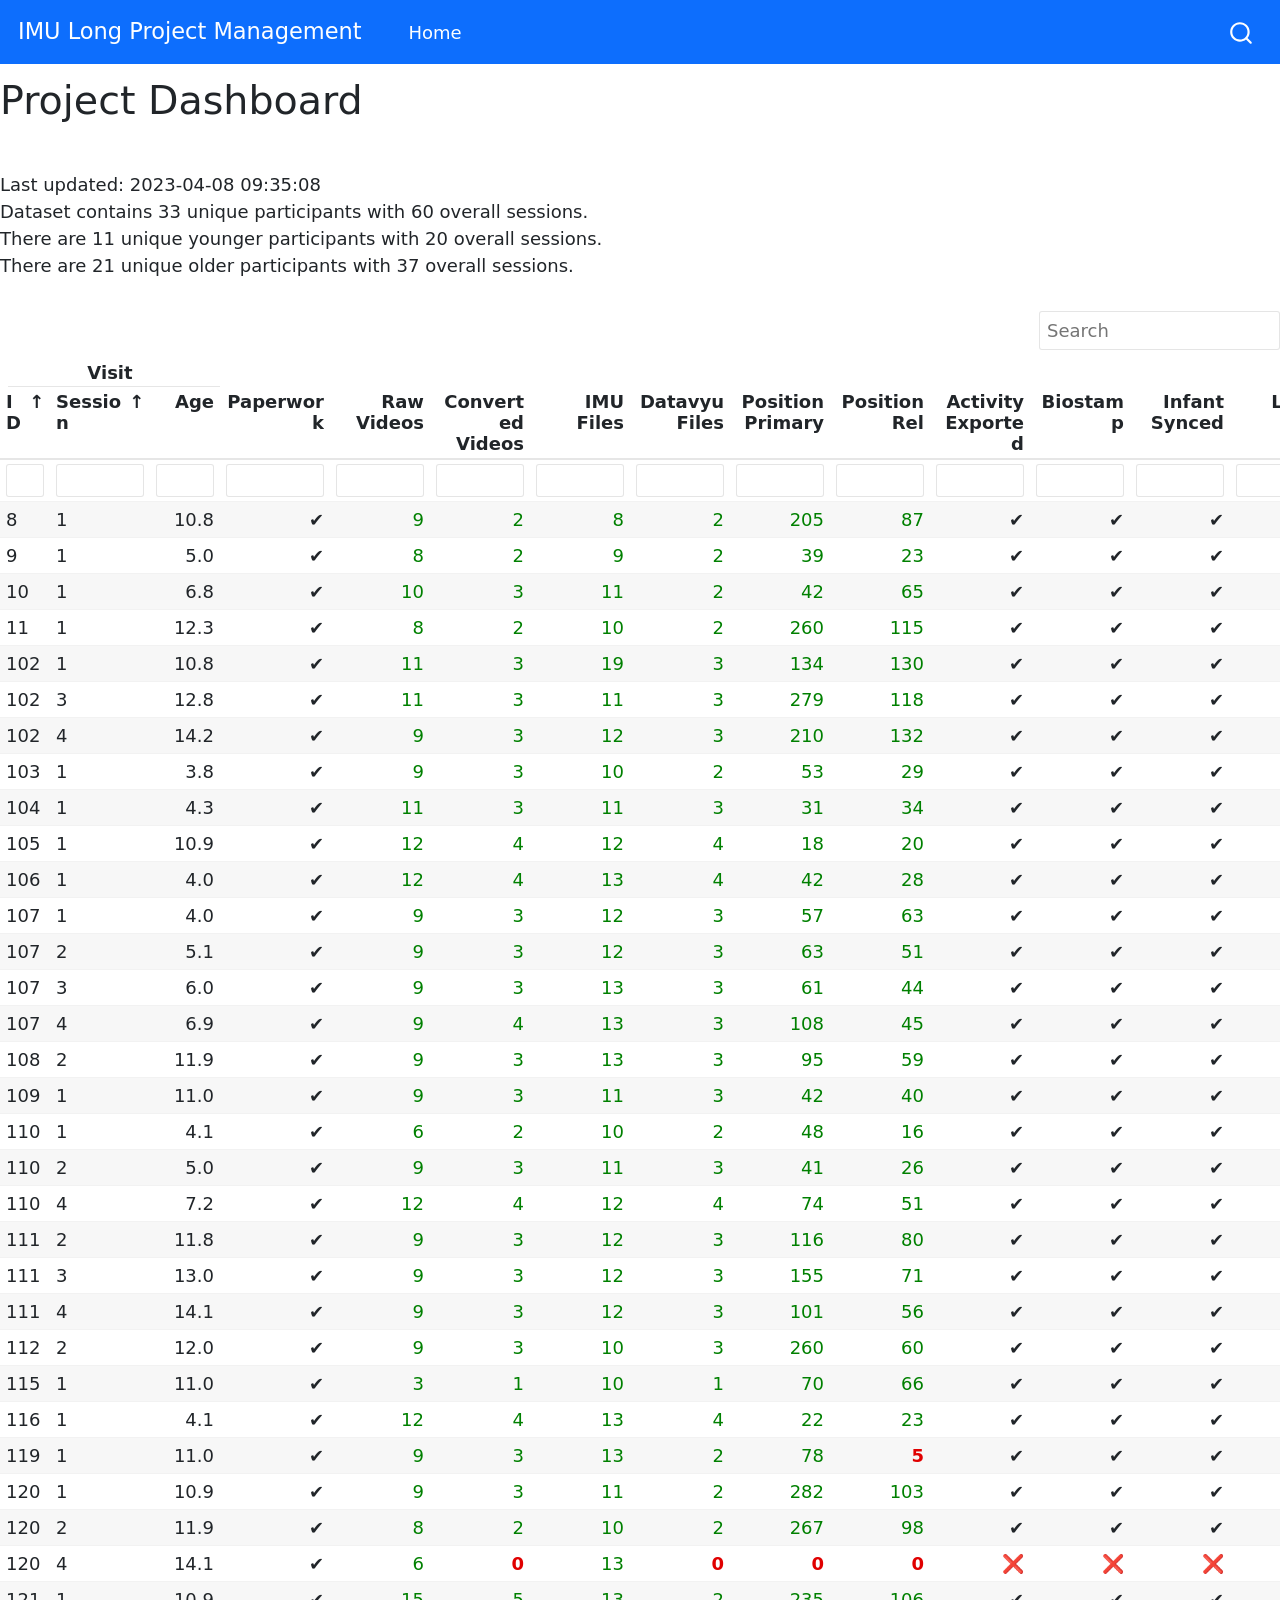
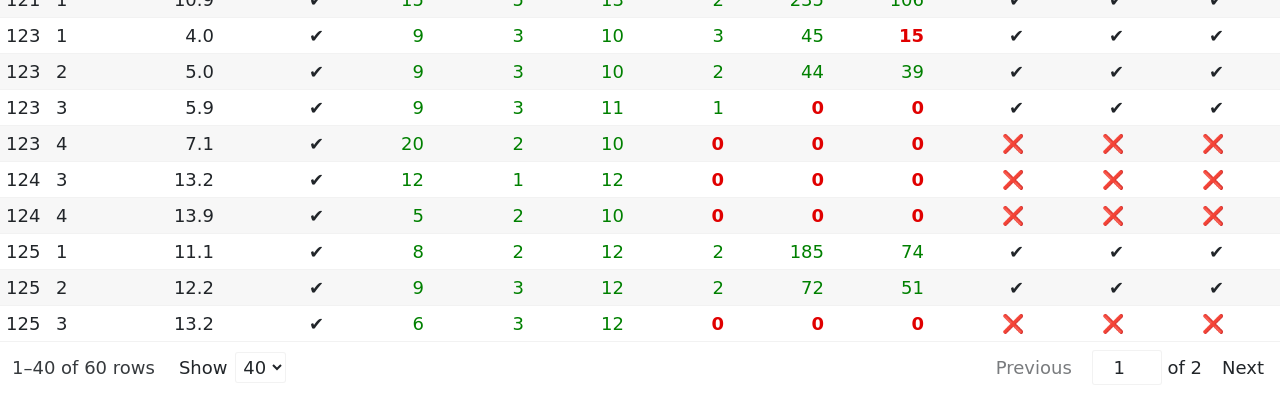
==== docs/index.html @ 42141501 "Updated Dashboard" ====
<!DOCTYPE html>
<html xmlns="http://www.w3.org/1999/xhtml" lang="en" xml:lang="en"><head>

<meta charset="utf-8">
<meta name="generator" content="quarto-1.2.335">

<meta name="viewport" content="width=device-width, initial-scale=1.0, user-scalable=yes">


<title>IMU Long Project Management - Project Dashboard</title>
<style>
code{white-space: pre-wrap;}
span.smallcaps{font-variant: small-caps;}
div.columns{display: flex; gap: min(4vw, 1.5em);}
div.column{flex: auto; overflow-x: auto;}
div.hanging-indent{margin-left: 1.5em; text-indent: -1.5em;}
ul.task-list{list-style: none;}
ul.task-list li input[type="checkbox"] {
  width: 0.8em;
  margin: 0 0.8em 0.2em -1.6em;
  vertical-align: middle;
}
</style>


<script src="site_libs/quarto-nav/quarto-nav.js"></script>
<script src="site_libs/quarto-nav/headroom.min.js"></script>
<script src="site_libs/clipboard/clipboard.min.js"></script>
<script src="site_libs/quarto-search/autocomplete.umd.js"></script>
<script src="site_libs/quarto-search/fuse.min.js"></script>
<script src="site_libs/quarto-search/quarto-search.js"></script>
<meta name="quarto:offset" content="./">
<script src="site_libs/quarto-html/quarto.js"></script>
<script src="site_libs/quarto-html/popper.min.js"></script>
<script src="site_libs/quarto-html/tippy.umd.min.js"></script>
<script src="site_libs/quarto-html/anchor.min.js"></script>
<link href="site_libs/quarto-html/tippy.css" rel="stylesheet">
<link href="site_libs/quarto-html/quarto-syntax-highlighting.css" rel="stylesheet" id="quarto-text-highlighting-styles">
<script src="site_libs/bootstrap/bootstrap.min.js"></script>
<link href="site_libs/bootstrap/bootstrap-icons.css" rel="stylesheet">
<link href="site_libs/bootstrap/bootstrap.min.css" rel="stylesheet" id="quarto-bootstrap" data-mode="light">
<script id="quarto-search-options" type="application/json">{
  "location": "navbar",
  "copy-button": false,
  "collapse-after": 3,
  "panel-placement": "end",
  "type": "overlay",
  "limit": 20,
  "language": {
    "search-no-results-text": "No results",
    "search-matching-documents-text": "matching documents",
    "search-copy-link-title": "Copy link to search",
    "search-hide-matches-text": "Hide additional matches",
    "search-more-match-text": "more match in this document",
    "search-more-matches-text": "more matches in this document",
    "search-clear-button-title": "Clear",
    "search-detached-cancel-button-title": "Cancel",
    "search-submit-button-title": "Submit"
  }
}</script>

<script src="site_libs/core-js-2.5.3/shim.min.js"></script>
<script src="site_libs/react-17.0.0/react.min.js"></script>
<script src="site_libs/react-17.0.0/react-dom.min.js"></script>
<script src="site_libs/reactwidget-1.0.0/react-tools.js"></script>
<script src="site_libs/htmlwidgets-1.6.2/htmlwidgets.js"></script>
<link href="site_libs/reactable-0.4.4/reactable.css" rel="stylesheet">
<script src="site_libs/reactable-binding-0.4.4/reactable.js"></script>


</head>

<body class="nav-fixed fullcontent">

<div id="quarto-search-results"></div>
  <header id="quarto-header" class="headroom fixed-top">
    <nav class="navbar navbar-expand-lg navbar-dark ">
      <div class="navbar-container container-fluid">
      <div class="navbar-brand-container">
    <a class="navbar-brand" href="./index.html">
    <span class="navbar-title">IMU Long Project Management</span>
    </a>
  </div>
          <button class="navbar-toggler" type="button" data-bs-toggle="collapse" data-bs-target="#navbarCollapse" aria-controls="navbarCollapse" aria-expanded="false" aria-label="Toggle navigation" onclick="if (window.quartoToggleHeadroom) { window.quartoToggleHeadroom(); }">
  <span class="navbar-toggler-icon"></span>
</button>
          <div class="collapse navbar-collapse" id="navbarCollapse">
            <ul class="navbar-nav navbar-nav-scroll me-auto">
  <li class="nav-item">
    <a class="nav-link active" href="./index.html" aria-current="page">
 <span class="menu-text">Home</span></a>
  </li>  
</ul>
              <div id="quarto-search" class="" title="Search"></div>
          </div> <!-- /navcollapse -->
      </div> <!-- /container-fluid -->
    </nav>
</header>
<!-- content -->
<div id="quarto-content" class="quarto-container page-layout-custom page-navbar">
<!-- sidebar -->
<!-- margin-sidebar -->
<!-- main -->

<header id="title-block-header" class="quarto-title-block default">
<div class="quarto-title">
<h1 class="title">Project Dashboard</h1>
</div>



<div class="quarto-title-meta">

    
  
    
  </div>
  

</header>

<div class="cell">

</div>
<p>Last updated: 2023-04-08 09:35:08<br>
Dataset contains 33 unique participants with 60 overall sessions.<br>
There are 11 unique younger participants with 20 overall sessions.<br>
There are 21 unique older participants with 37 overall sessions.</p>
<div class="cell">
<div class="cell-output-display">

<div class="reactable html-widget html-fill-item-overflow-hidden html-fill-item" id="htmlwidget-5ccd75ee68015161178c" style="width:auto;height:auto;"></div>
<script type="application/json" data-for="htmlwidget-5ccd75ee68015161178c">{"x":{"tag":{"name":"Reactable","attribs":{"data":{"ID":[8,9,10,11,102,102,102,103,104,105,106,107,107,107,107,108,109,110,110,110,111,111,111,112,115,116,119,120,120,120,121,123,123,123,123,124,124,125,125,125,125,128,128,128,128,130,130,130,130,132,132,133,134,136,136,138,139,139,140,141],"Session":[1,1,1,1,1,3,4,1,1,1,1,1,2,3,4,2,1,1,2,4,2,3,4,2,1,1,1,1,2,4,1,1,2,3,4,3,4,1,2,3,4,1,2,3,4,1,2,3,4,3,4,1,1,1,2,1,1,2,1,2],"Paperwork":[1,1,1,1,3,3,3,3,3,3,3,3,3,3,3,3,3,4,3,3,3,3,3,3,3,3,3,3,3,3,3,3,3,3,3,3,3,3,3,3,3,3,2,3,3,3,3,3,3,3,3,3,3,3,3,3,3,3,3,3],"Raw Videos":[9,8,10,8,11,11,9,9,11,12,12,9,9,9,9,9,9,6,9,12,9,9,9,9,3,12,9,9,8,6,15,9,9,9,20,12,5,8,9,6,6,4,12,4,5,9,12,11,32,4,6,5,6,5,11,1,6,14,7,26],"Converted Videos":[2,2,3,2,3,3,3,3,3,4,4,3,3,3,4,3,3,2,3,4,3,3,3,3,1,4,3,3,2,0,5,3,3,3,2,1,2,2,3,3,2,2,1,2,2,3,6,2,2,1,2,2,0,2,2,0,2,2,2,0],"IMU Files":[8,9,11,10,19,11,12,10,11,12,13,12,12,13,13,13,11,10,11,12,12,12,12,10,10,13,13,11,10,13,13,10,10,11,10,12,10,12,12,12,10,12,11,10,12,14,11,11,11,10,10,12,11,10,11,11,12,10,12,9],"Datavyu Files":[2,2,2,2,3,3,3,2,3,4,4,3,3,3,3,3,3,2,3,4,3,3,3,3,1,4,2,2,2,0,2,3,2,1,0,0,0,2,2,0,0,1,1,0,0,1,1,0,0,0,0,0,0,0,0,0,0,0,1,0],"Position Primary":[205,39,42,260,134,279,210,53,31,18,42,57,63,61,108,95,42,48,41,74,116,155,101,260,70,22,78,282,267,0,235,45,44,0,0,0,0,185,72,0,0,0,1,0,0,90,0,0,0,0,0,0,0,0,0,0,0,0,1,0],"Position Rel":[87,23,65,115,130,118,132,29,34,20,28,63,51,44,45,59,40,16,26,51,80,71,56,60,66,23,5,103,98,0,106,15,39,0,0,0,0,74,51,0,0,0,2,0,0,94,0,0,0,0,0,0,0,0,0,0,0,0,2,0],"Activity Exported":[1,1,1,1,1,1,1,1,1,1,1,1,1,1,1,1,1,1,1,1,1,1,1,1,1,1,1,1,1,0,1,1,1,1,0,0,0,1,1,0,0,1,0,0,0,1,0,0,0,0,0,0,0,0,0,0,0,0,0,0],"Biostamp":[1,1,1,1,1,1,1,1,1,1,1,1,1,1,1,1,1,1,1,1,1,1,1,1,1,1,1,1,1,0,1,1,1,1,0,0,0,1,1,0,0,1,0,0,0,1,0,0,0,0,0,0,0,0,0,0,0,0,0,0],"Infant Synced":[1,1,1,1,1,1,1,1,1,1,1,1,1,1,1,1,1,1,1,1,1,1,1,1,1,1,1,1,1,0,1,1,1,1,0,0,0,1,1,0,0,1,0,0,0,1,0,0,0,0,0,0,0,0,0,0,0,0,0,0],"LENA ITS":[1,1,1,1,1,1,1,1,1,1,1,1,1,1,1,1,1,1,1,1,1,1,1,1,1,1,1,1,1,1,1,1,1,1,1,1,1,1,1,1,1,1,1,1,0,1,1,1,0,1,0,1,1,1,1,1,1,0,0,0],"LENA Processed":[2,2,2,2,2,2,2,2,2,2,2,2,2,2,2,2,2,2,2,2,2,2,2,2,2,2,2,2,2,2,2,2,2,2,2,2,2,2,2,2,2,2,2,2,0,2,2,2,0,2,0,2,2,2,2,2,2,0,0,0],"LENA Synced":[1,1,1,1,1,1,1,1,1,1,1,1,1,1,1,1,1,1,1,1,1,1,1,1,1,1,1,1,1,0,1,1,1,1,0,0,0,1,1,0,0,1,0,0,0,1,0,0,0,0,0,0,0,0,0,0,0,0,0,0],"Pt2 Processed":[1,1,0,1,1,1,0,1,1,1,1,1,0,1,1,1,1,1,1,1,1,1,1,1,0,1,1,1,1,0,0,0,1,0,0,0,0,1,1,0,0,0,0,0,0,0,0,0,0,0,0,0,0,0,0,0,0,0,0,0],"Age":[10.8090349075975,4.96098562628337,6.80082135523614,12.2546201232033,10.8418891170431,12.8459958932238,14.2258726899384,3.84394250513347,4.27104722792608,10.9075975359343,4.0082135523614,4.04106776180698,5.09240246406571,5.97946611909651,6.93223819301848,11.8932238193018,10.9733059548255,4.10677618069815,5.02669404517454,7.16221765913758,11.8275154004107,12.9774127310062,14.0616016427105,12.0246406570842,10.9733059548255,4.07392197125257,11.0390143737166,10.9404517453799,11.9260780287474,14.0944558521561,10.9404517453799,4.0082135523614,4.96098562628337,5.91375770020534,7.06365503080082,13.2073921971253,13.8973305954825,11.1047227926078,12.1560574948665,13.1745379876797,13.864476386037,10.8418891170431,12.0574948665298,13.0102669404517,"NA",10.7433264887064,12.0246406570842,12.8459958932238,14.0616016427105,5.84804928131417,6.99794661190965,11.1375770020534,11.2361396303901,11.170431211499,12.0903490759754,3.71252566735113,11.006160164271,"NA",11.2032854209446,"NA"],"Date":["3/30/21","5/5/21","5/25/21","6/16/21","7/12/21","9/11/21","10/23/21","9/6/21","1/3/22","2/9/22","3/3/22","3/8/22","4/9/22","5/6/22","6/4/22","5/12/22","5/19/22","5/31/22","6/28/22","9/1/22","6/14/22","7/19/22","8/21/22","6/16/22","10/5/22","8/15/22","11/1/22","11/13/22","12/13/22","2/17/23","11/8/22","11/22/22","12/21/22","1/19/23","2/23/23","1/31/23","2/21/23","12/4/22","1/5/23","2/5/23","2/26/23","12/19/22","1/25/23","2/23/23",null,"12/19/22","1/27/23","2/21/23","3/30/23","2/7/23","3/14/23","2/10/23","2/12/23","2/15/23","3/15/23","3/8/23","3/12/23",null,"3/20/23",null],"Start Time":["10:25:00","10:18:00","09:29:00","09:41:00","12:39:00","09:13:00","10:40:00","10:00:00","09:25:00","10:10:00","10:34:00","10:24:00","10:38:00","10:49:00","10:47:00","10:40:00","11:34:00","10:17:00","10:26:00","13:15:00","09:29:00","09:48:00","09:14:00","10:17:00","10:31:00","10:40:00","10:20:00","10:01:00","10:52:00","10:58:00","10:45:00","08:52:00","10:25:00","09:12:00","09:25:00","09:38:00","09:39:00","10:22:00","10:22:00","09:50:00","10:13:00","12:05:00","09:17:00","09:11:00",null,"09:28:00","10:20:00","10:11:00","11:40:00","09:41:00","09:26:00","09:22:00","09:19:00","10:12:00","10:25:00","09:55:00","09:39:00",null,"09:17:00",null],"End Time":["17:15:00","20:14:00","20:20:00","20:03:00","20:00:00","20:00:00","20:00:00","20:00:00","16:37:00","18:27:00","21:10:00","20:21:00","19:37:00","19:02:00","19:18:00","19:33:00","18:40:00","20:30:00","21:15:00","21:15:00","17:46:00","18:33:00","10:28:00","22:20:00","17:40:00","20:00:00","19:00:00","19:20:00","22:28:00","22:30:00","18:51:00","18:09:00","18:14:00","18:49:00","18:45:00","21:15:00","19:30:00","19:30:00","20:30:00","20:15:00","20:00:00","19:15:00","17:45:00","19:37:00",null,"18:55:00","20:00:00","15:36:00","19:03:00","19:00:00","19:20:00","21:57:00","19:05:00","21:50:00","22:34:00","20:00:00","20:54:00",null,"19:25:00",null]},"columns":[{"id":"ID","name":"ID","type":"numeric","format":{"cell":{"digits":0},"aggregated":{"digits":0}},"maxWidth":50,"align":"left"},{"id":"Session","name":"Session","type":"numeric","format":{"cell":{"digits":0},"aggregated":{"digits":0}},"maxWidth":100,"align":"left"},{"id":"Paperwork","name":"Paperwork","type":"numeric","format":{"cell":{"digits":1,"percent":true},"aggregated":{"digits":1,"percent":true}},"cell":["✔️","✔️","✔️","✔️","✔️","✔️","✔️","✔️","✔️","✔️","✔️","✔️","✔️","✔️","✔️","✔️","✔️","✔️","✔️","✔️","✔️","✔️","✔️","✔️","✔️","✔️","✔️","✔️","✔️","✔️","✔️","✔️","✔️","✔️","✔️","✔️","✔️","✔️","✔️","✔️","✔️","✔️","✔️","✔️","✔️","✔️","✔️","✔️","✔️","✔️","✔️","✔️","✔️","✔️","✔️","✔️","✔️","✔️","✔️","✔️"],"minWidth":110},{"id":"Raw Videos","name":"Raw Videos","type":"numeric","format":{"cell":{"digits":0},"aggregated":{"digits":0}},"style":[{"color":"#008000"},{"color":"#008000"},{"color":"#008000"},{"color":"#008000"},{"color":"#008000"},{"color":"#008000"},{"color":"#008000"},{"color":"#008000"},{"color":"#008000"},{"color":"#008000"},{"color":"#008000"},{"color":"#008000"},{"color":"#008000"},{"color":"#008000"},{"color":"#008000"},{"color":"#008000"},{"color":"#008000"},{"color":"#008000"},{"color":"#008000"},{"color":"#008000"},{"color":"#008000"},{"color":"#008000"},{"color":"#008000"},{"color":"#008000"},{"color":"#008000"},{"color":"#008000"},{"color":"#008000"},{"color":"#008000"},{"color":"#008000"},{"color":"#008000"},{"color":"#008000"},{"color":"#008000"},{"color":"#008000"},{"color":"#008000"},{"color":"#008000"},{"color":"#008000"},{"color":"#008000"},{"color":"#008000"},{"color":"#008000"},{"color":"#008000"},{"color":"#008000"},{"color":"#008000"},{"color":"#008000"},{"color":"#008000"},{"color":"#008000"},{"color":"#008000"},{"color":"#008000"},{"color":"#008000"},{"color":"#008000"},{"color":"#008000"},{"color":"#008000"},{"color":"#008000"},{"color":"#008000"},{"color":"#008000"},{"color":"#008000"},{"color":"#008000"},{"color":"#008000"},{"color":"#008000"},{"color":"#008000"},{"color":"#008000"}]},{"id":"Converted Videos","name":"Converted Videos","type":"numeric","format":{"cell":{"digits":0},"aggregated":{"digits":0}},"style":[{"color":"#008000"},{"color":"#008000"},{"color":"#008000"},{"color":"#008000"},{"color":"#008000"},{"color":"#008000"},{"color":"#008000"},{"color":"#008000"},{"color":"#008000"},{"color":"#008000"},{"color":"#008000"},{"color":"#008000"},{"color":"#008000"},{"color":"#008000"},{"color":"#008000"},{"color":"#008000"},{"color":"#008000"},{"color":"#008000"},{"color":"#008000"},{"color":"#008000"},{"color":"#008000"},{"color":"#008000"},{"color":"#008000"},{"color":"#008000"},{"color":"#008000"},{"color":"#008000"},{"color":"#008000"},{"color":"#008000"},{"color":"#008000"},{"color":"#e00000","fontWeight":"bold"},{"color":"#008000"},{"color":"#008000"},{"color":"#008000"},{"color":"#008000"},{"color":"#008000"},{"color":"#008000"},{"color":"#008000"},{"color":"#008000"},{"color":"#008000"},{"color":"#008000"},{"color":"#008000"},{"color":"#008000"},{"color":"#008000"},{"color":"#008000"},{"color":"#008000"},{"color":"#008000"},{"color":"#008000"},{"color":"#008000"},{"color":"#008000"},{"color":"#008000"},{"color":"#008000"},{"color":"#008000"},{"color":"#e00000","fontWeight":"bold"},{"color":"#008000"},{"color":"#008000"},{"color":"#e00000","fontWeight":"bold"},{"color":"#008000"},{"color":"#008000"},{"color":"#008000"},{"color":"#e00000","fontWeight":"bold"}]},{"id":"IMU Files","name":"IMU Files","type":"numeric","format":{"cell":{"digits":0},"aggregated":{"digits":0}},"style":[{"color":"#008000"},{"color":"#008000"},{"color":"#008000"},{"color":"#008000"},{"color":"#008000"},{"color":"#008000"},{"color":"#008000"},{"color":"#008000"},{"color":"#008000"},{"color":"#008000"},{"color":"#008000"},{"color":"#008000"},{"color":"#008000"},{"color":"#008000"},{"color":"#008000"},{"color":"#008000"},{"color":"#008000"},{"color":"#008000"},{"color":"#008000"},{"color":"#008000"},{"color":"#008000"},{"color":"#008000"},{"color":"#008000"},{"color":"#008000"},{"color":"#008000"},{"color":"#008000"},{"color":"#008000"},{"color":"#008000"},{"color":"#008000"},{"color":"#008000"},{"color":"#008000"},{"color":"#008000"},{"color":"#008000"},{"color":"#008000"},{"color":"#008000"},{"color":"#008000"},{"color":"#008000"},{"color":"#008000"},{"color":"#008000"},{"color":"#008000"},{"color":"#008000"},{"color":"#008000"},{"color":"#008000"},{"color":"#008000"},{"color":"#008000"},{"color":"#008000"},{"color":"#008000"},{"color":"#008000"},{"color":"#008000"},{"color":"#008000"},{"color":"#008000"},{"color":"#008000"},{"color":"#008000"},{"color":"#008000"},{"color":"#008000"},{"color":"#008000"},{"color":"#008000"},{"color":"#008000"},{"color":"#008000"},{"color":"#008000"}]},{"id":"Datavyu Files","name":"Datavyu Files","type":"numeric","format":{"cell":{"digits":0},"aggregated":{"digits":0}},"style":[{"color":"#008000"},{"color":"#008000"},{"color":"#008000"},{"color":"#008000"},{"color":"#008000"},{"color":"#008000"},{"color":"#008000"},{"color":"#008000"},{"color":"#008000"},{"color":"#008000"},{"color":"#008000"},{"color":"#008000"},{"color":"#008000"},{"color":"#008000"},{"color":"#008000"},{"color":"#008000"},{"color":"#008000"},{"color":"#008000"},{"color":"#008000"},{"color":"#008000"},{"color":"#008000"},{"color":"#008000"},{"color":"#008000"},{"color":"#008000"},{"color":"#008000"},{"color":"#008000"},{"color":"#008000"},{"color":"#008000"},{"color":"#008000"},{"color":"#e00000","fontWeight":"bold"},{"color":"#008000"},{"color":"#008000"},{"color":"#008000"},{"color":"#008000"},{"color":"#e00000","fontWeight":"bold"},{"color":"#e00000","fontWeight":"bold"},{"color":"#e00000","fontWeight":"bold"},{"color":"#008000"},{"color":"#008000"},{"color":"#e00000","fontWeight":"bold"},{"color":"#e00000","fontWeight":"bold"},{"color":"#008000"},{"color":"#008000"},{"color":"#e00000","fontWeight":"bold"},{"color":"#e00000","fontWeight":"bold"},{"color":"#008000"},{"color":"#008000"},{"color":"#e00000","fontWeight":"bold"},{"color":"#e00000","fontWeight":"bold"},{"color":"#e00000","fontWeight":"bold"},{"color":"#e00000","fontWeight":"bold"},{"color":"#e00000","fontWeight":"bold"},{"color":"#e00000","fontWeight":"bold"},{"color":"#e00000","fontWeight":"bold"},{"color":"#e00000","fontWeight":"bold"},{"color":"#e00000","fontWeight":"bold"},{"color":"#e00000","fontWeight":"bold"},{"color":"#e00000","fontWeight":"bold"},{"color":"#008000"},{"color":"#e00000","fontWeight":"bold"}]},{"id":"Position Primary","name":"Position Primary","type":"numeric","format":{"cell":{"digits":0},"aggregated":{"digits":0}},"style":[{"color":"#008000"},{"color":"#008000"},{"color":"#008000"},{"color":"#008000"},{"color":"#008000"},{"color":"#008000"},{"color":"#008000"},{"color":"#008000"},{"color":"#008000"},{"color":"#008000"},{"color":"#008000"},{"color":"#008000"},{"color":"#008000"},{"color":"#008000"},{"color":"#008000"},{"color":"#008000"},{"color":"#008000"},{"color":"#008000"},{"color":"#008000"},{"color":"#008000"},{"color":"#008000"},{"color":"#008000"},{"color":"#008000"},{"color":"#008000"},{"color":"#008000"},{"color":"#008000"},{"color":"#008000"},{"color":"#008000"},{"color":"#008000"},{"color":"#e00000","fontWeight":"bold"},{"color":"#008000"},{"color":"#008000"},{"color":"#008000"},{"color":"#e00000","fontWeight":"bold"},{"color":"#e00000","fontWeight":"bold"},{"color":"#e00000","fontWeight":"bold"},{"color":"#e00000","fontWeight":"bold"},{"color":"#008000"},{"color":"#008000"},{"color":"#e00000","fontWeight":"bold"},{"color":"#e00000","fontWeight":"bold"},{"color":"#e00000","fontWeight":"bold"},{"color":"#e00000","fontWeight":"bold"},{"color":"#e00000","fontWeight":"bold"},{"color":"#e00000","fontWeight":"bold"},{"color":"#008000"},{"color":"#e00000","fontWeight":"bold"},{"color":"#e00000","fontWeight":"bold"},{"color":"#e00000","fontWeight":"bold"},{"color":"#e00000","fontWeight":"bold"},{"color":"#e00000","fontWeight":"bold"},{"color":"#e00000","fontWeight":"bold"},{"color":"#e00000","fontWeight":"bold"},{"color":"#e00000","fontWeight":"bold"},{"color":"#e00000","fontWeight":"bold"},{"color":"#e00000","fontWeight":"bold"},{"color":"#e00000","fontWeight":"bold"},{"color":"#e00000","fontWeight":"bold"},{"color":"#e00000","fontWeight":"bold"},{"color":"#e00000","fontWeight":"bold"}]},{"id":"Position Rel","name":"Position Rel","type":"numeric","format":{"cell":{"digits":0},"aggregated":{"digits":0}},"style":[{"color":"#008000"},{"color":"#008000"},{"color":"#008000"},{"color":"#008000"},{"color":"#008000"},{"color":"#008000"},{"color":"#008000"},{"color":"#008000"},{"color":"#008000"},{"color":"#008000"},{"color":"#008000"},{"color":"#008000"},{"color":"#008000"},{"color":"#008000"},{"color":"#008000"},{"color":"#008000"},{"color":"#008000"},{"color":"#008000"},{"color":"#008000"},{"color":"#008000"},{"color":"#008000"},{"color":"#008000"},{"color":"#008000"},{"color":"#008000"},{"color":"#008000"},{"color":"#008000"},{"color":"#e00000","fontWeight":"bold"},{"color":"#008000"},{"color":"#008000"},{"color":"#e00000","fontWeight":"bold"},{"color":"#008000"},{"color":"#e00000","fontWeight":"bold"},{"color":"#008000"},{"color":"#e00000","fontWeight":"bold"},{"color":"#e00000","fontWeight":"bold"},{"color":"#e00000","fontWeight":"bold"},{"color":"#e00000","fontWeight":"bold"},{"color":"#008000"},{"color":"#008000"},{"color":"#e00000","fontWeight":"bold"},{"color":"#e00000","fontWeight":"bold"},{"color":"#e00000","fontWeight":"bold"},{"color":"#e00000","fontWeight":"bold"},{"color":"#e00000","fontWeight":"bold"},{"color":"#e00000","fontWeight":"bold"},{"color":"#008000"},{"color":"#e00000","fontWeight":"bold"},{"color":"#e00000","fontWeight":"bold"},{"color":"#e00000","fontWeight":"bold"},{"color":"#e00000","fontWeight":"bold"},{"color":"#e00000","fontWeight":"bold"},{"color":"#e00000","fontWeight":"bold"},{"color":"#e00000","fontWeight":"bold"},{"color":"#e00000","fontWeight":"bold"},{"color":"#e00000","fontWeight":"bold"},{"color":"#e00000","fontWeight":"bold"},{"color":"#e00000","fontWeight":"bold"},{"color":"#e00000","fontWeight":"bold"},{"color":"#e00000","fontWeight":"bold"},{"color":"#e00000","fontWeight":"bold"}]},{"id":"Activity Exported","name":"Activity Exported","type":"numeric","format":{"cell":{"digits":1,"percent":true},"aggregated":{"digits":1,"percent":true}},"cell":["✔️","✔️","✔️","✔️","✔️","✔️","✔️","✔️","✔️","✔️","✔️","✔️","✔️","✔️","✔️","✔️","✔️","✔️","✔️","✔️","✔️","✔️","✔️","✔️","✔️","✔️","✔️","✔️","✔️","❌","✔️","✔️","✔️","✔️","❌","❌","❌","✔️","✔️","❌","❌","✔️","❌","❌","❌","✔️","❌","❌","❌","❌","❌","❌","❌","❌","❌","❌","❌","❌","❌","❌"]},{"id":"Biostamp","name":"Biostamp","type":"numeric","format":{"cell":{"digits":1,"percent":true},"aggregated":{"digits":1,"percent":true}},"cell":["✔️","✔️","✔️","✔️","✔️","✔️","✔️","✔️","✔️","✔️","✔️","✔️","✔️","✔️","✔️","✔️","✔️","✔️","✔️","✔️","✔️","✔️","✔️","✔️","✔️","✔️","✔️","✔️","✔️","❌","✔️","✔️","✔️","✔️","❌","❌","❌","✔️","✔️","❌","❌","✔️","❌","❌","❌","✔️","❌","❌","❌","❌","❌","❌","❌","❌","❌","❌","❌","❌","❌","❌"]},{"id":"Infant Synced","name":"Infant Synced","type":"numeric","format":{"cell":{"digits":1,"percent":true},"aggregated":{"digits":1,"percent":true}},"cell":["✔️","✔️","✔️","✔️","✔️","✔️","✔️","✔️","✔️","✔️","✔️","✔️","✔️","✔️","✔️","✔️","✔️","✔️","✔️","✔️","✔️","✔️","✔️","✔️","✔️","✔️","✔️","✔️","✔️","❌","✔️","✔️","✔️","✔️","❌","❌","❌","✔️","✔️","❌","❌","✔️","❌","❌","❌","✔️","❌","❌","❌","❌","❌","❌","❌","❌","❌","❌","❌","❌","❌","❌"]},{"id":"LENA ITS","name":"LENA ITS","type":"numeric","format":{"cell":{"digits":1,"percent":true},"aggregated":{"digits":1,"percent":true}},"cell":["✔️","✔️","✔️","✔️","✔️","✔️","✔️","✔️","✔️","✔️","✔️","✔️","✔️","✔️","✔️","✔️","✔️","✔️","✔️","✔️","✔️","✔️","✔️","✔️","✔️","✔️","✔️","✔️","✔️","✔️","✔️","✔️","✔️","✔️","✔️","✔️","✔️","✔️","✔️","✔️","✔️","✔️","✔️","✔️","❌","✔️","✔️","✔️","❌","✔️","❌","✔️","✔️","✔️","✔️","✔️","✔️","❌","❌","❌"]},{"id":"LENA Processed","name":"LENA Processed","type":"numeric","format":{"cell":{"digits":1,"percent":true},"aggregated":{"digits":1,"percent":true}},"cell":["✔️","✔️","✔️","✔️","✔️","✔️","✔️","✔️","✔️","✔️","✔️","✔️","✔️","✔️","✔️","✔️","✔️","✔️","✔️","✔️","✔️","✔️","✔️","✔️","✔️","✔️","✔️","✔️","✔️","✔️","✔️","✔️","✔️","✔️","✔️","✔️","✔️","✔️","✔️","✔️","✔️","✔️","✔️","✔️","❌","✔️","✔️","✔️","❌","✔️","❌","✔️","✔️","✔️","✔️","✔️","✔️","❌","❌","❌"],"minWidth":130},{"id":"LENA Synced","name":"LENA Synced","type":"numeric","format":{"cell":{"digits":1,"percent":true},"aggregated":{"digits":1,"percent":true}},"cell":["✔️","✔️","✔️","✔️","✔️","✔️","✔️","✔️","✔️","✔️","✔️","✔️","✔️","✔️","✔️","✔️","✔️","✔️","✔️","✔️","✔️","✔️","✔️","✔️","✔️","✔️","✔️","✔️","✔️","❌","✔️","✔️","✔️","✔️","❌","❌","❌","✔️","✔️","❌","❌","✔️","❌","❌","❌","✔️","❌","❌","❌","❌","❌","❌","❌","❌","❌","❌","❌","❌","❌","❌"]},{"id":"Pt2 Processed","name":"Pt2 Processed","type":"numeric","format":{"cell":{"digits":1,"percent":true},"aggregated":{"digits":1,"percent":true}},"cell":["✔️","✔️","❌","✔️","✔️","✔️","❌","✔️","✔️","✔️","✔️","✔️","❌","✔️","✔️","✔️","✔️","✔️","✔️","✔️","✔️","✔️","✔️","✔️","❌","✔️","✔️","✔️","✔️","❌","❌","❌","✔️","❌","❌","❌","❌","✔️","✔️","❌","❌","❌","❌","❌","❌","❌","❌","❌","❌","❌","❌","❌","❌","❌","❌","❌","❌","❌","❌","❌"]},{"id":"Age","name":"Age","type":"numeric","format":{"cell":{"digits":1},"aggregated":{"digits":1}},"minWidth":70},{"id":"Date","name":"Date","type":"character","format":{"cell":{"date":true},"aggregated":{"date":true}},"minWidth":130},{"id":"Start Time","name":"Start Time","type":["hms","difftime"],"format":{"cell":{"digits":1,"percent":true},"aggregated":{"digits":1,"percent":true}},"minWidth":130},{"id":"End Time","name":"End Time","type":["hms","difftime"],"format":{"cell":{"digits":1,"percent":true},"aggregated":{"digits":1,"percent":true}},"minWidth":130}],"columnGroups":[{"name":"Visit","sticky":"left","columns":["ID","Session","Age"]}],"filterable":true,"searchable":true,"defaultSorted":[{"id":"ID","desc":false},{"id":"Session","desc":false}],"defaultPageSize":40,"showPageSizeOptions":true,"pageSizeOptions":[20,40,60,80],"paginationType":"jump","striped":true,"compact":true,"dataKey":"e0843b31e3faf5d37afbef064153d9f0"},"children":[]},"class":"reactR_markup"},"evals":[],"jsHooks":[]}</script>
</div>
</div>




<script id="quarto-html-after-body" type="application/javascript">
window.document.addEventListener("DOMContentLoaded", function (event) {
  const toggleBodyColorMode = (bsSheetEl) => {
    const mode = bsSheetEl.getAttribute("data-mode");
    const bodyEl = window.document.querySelector("body");
    if (mode === "dark") {
      bodyEl.classList.add("quarto-dark");
      bodyEl.classList.remove("quarto-light");
    } else {
      bodyEl.classList.add("quarto-light");
      bodyEl.classList.remove("quarto-dark");
    }
  }
  const toggleBodyColorPrimary = () => {
    const bsSheetEl = window.document.querySelector("link#quarto-bootstrap");
    if (bsSheetEl) {
      toggleBodyColorMode(bsSheetEl);
    }
  }
  toggleBodyColorPrimary();  
  const icon = "";
  const anchorJS = new window.AnchorJS();
  anchorJS.options = {
    placement: 'right',
    icon: icon
  };
  anchorJS.add('.anchored');
  const clipboard = new window.ClipboardJS('.code-copy-button', {
    target: function(trigger) {
      return trigger.previousElementSibling;
    }
  });
  clipboard.on('success', function(e) {
    // button target
    const button = e.trigger;
    // don't keep focus
    button.blur();
    // flash "checked"
    button.classList.add('code-copy-button-checked');
    var currentTitle = button.getAttribute("title");
    button.setAttribute("title", "Copied!");
    let tooltip;
    if (window.bootstrap) {
      button.setAttribute("data-bs-toggle", "tooltip");
      button.setAttribute("data-bs-placement", "left");
      button.setAttribute("data-bs-title", "Copied!");
      tooltip = new bootstrap.Tooltip(button, 
        { trigger: "manual", 
          customClass: "code-copy-button-tooltip",
          offset: [0, -8]});
      tooltip.show();    
    }
    setTimeout(function() {
      if (tooltip) {
        tooltip.hide();
        button.removeAttribute("data-bs-title");
        button.removeAttribute("data-bs-toggle");
        button.removeAttribute("data-bs-placement");
      }
      button.setAttribute("title", currentTitle);
      button.classList.remove('code-copy-button-checked');
    }, 1000);
    // clear code selection
    e.clearSelection();
  });
  function tippyHover(el, contentFn) {
    const config = {
      allowHTML: true,
      content: contentFn,
      maxWidth: 500,
      delay: 100,
      arrow: false,
      appendTo: function(el) {
          return el.parentElement;
      },
      interactive: true,
      interactiveBorder: 10,
      theme: 'quarto',
      placement: 'bottom-start'
    };
    window.tippy(el, config); 
  }
  const noterefs = window.document.querySelectorAll('a[role="doc-noteref"]');
  for (var i=0; i<noterefs.length; i++) {
    const ref = noterefs[i];
    tippyHover(ref, function() {
      // use id or data attribute instead here
      let href = ref.getAttribute('data-footnote-href') || ref.getAttribute('href');
      try { href = new URL(href).hash; } catch {}
      const id = href.replace(/^#\/?/, "");
      const note = window.document.getElementById(id);
      return note.innerHTML;
    });
  }
  const findCites = (el) => {
    const parentEl = el.parentElement;
    if (parentEl) {
      const cites = parentEl.dataset.cites;
      if (cites) {
        return {
          el,
          cites: cites.split(' ')
        };
      } else {
        return findCites(el.parentElement)
      }
    } else {
      return undefined;
    }
  };
  var bibliorefs = window.document.querySelectorAll('a[role="doc-biblioref"]');
  for (var i=0; i<bibliorefs.length; i++) {
    const ref = bibliorefs[i];
    const citeInfo = findCites(ref);
    if (citeInfo) {
      tippyHover(citeInfo.el, function() {
        var popup = window.document.createElement('div');
        citeInfo.cites.forEach(function(cite) {
          var citeDiv = window.document.createElement('div');
          citeDiv.classList.add('hanging-indent');
          citeDiv.classList.add('csl-entry');
          var biblioDiv = window.document.getElementById('ref-' + cite);
          if (biblioDiv) {
            citeDiv.innerHTML = biblioDiv.innerHTML;
          }
          popup.appendChild(citeDiv);
        });
        return popup.innerHTML;
      });
    }
  }
});
</script>
</div> <!-- /content -->



</body></html>
---- docs/site_libs/quarto-html/tippy.css ----
.tippy-box[data-animation=fade][data-state=hidden]{opacity:0}[data-tippy-root]{max-width:calc(100vw - 10px)}.tippy-box{position:relative;background-color:#333;color:#fff;border-radius:4px;font-size:14px;line-height:1.4;white-space:normal;outline:0;transition-property:transform,visibility,opacity}.tippy-box[data-placement^=top]>.tippy-arrow{bottom:0}.tippy-box[data-placement^=top]>.tippy-arrow:before{bottom:-7px;left:0;border-width:8px 8px 0;border-top-color:initial;transform-origin:center top}.tippy-box[data-placement^=bottom]>.tippy-arrow{top:0}.tippy-box[data-placement^=bottom]>.tippy-arrow:before{top:-7px;left:0;border-width:0 8px 8px;border-bottom-color:initial;transform-origin:center bottom}.tippy-box[data-placement^=left]>.tippy-arrow{right:0}.tippy-box[data-placement^=left]>.tippy-arrow:before{border-width:8px 0 8px 8px;border-left-color:initial;right:-7px;transform-origin:center left}.tippy-box[data-placement^=right]>.tippy-arrow{left:0}.tippy-box[data-placement^=right]>.tippy-arrow:before{left:-7px;border-width:8px 8px 8px 0;border-right-color:initial;transform-origin:center right}.tippy-box[data-inertia][data-state=visible]{transition-timing-function:cubic-bezier(.54,1.5,.38,1.11)}.tippy-arrow{width:16px;height:16px;color:#333}.tippy-arrow:before{content:"";position:absolute;border-color:transparent;border-style:solid}.tippy-content{position:relative;padding:5px 9px;z-index:1}
---- docs/site_libs/quarto-html/quarto-syntax-highlighting.css ----
/* quarto syntax highlight colors */
:root {
  --quarto-hl-ot-color: #003B4F;
  --quarto-hl-at-color: #657422;
  --quarto-hl-ss-color: #20794D;
  --quarto-hl-an-color: #5E5E5E;
  --quarto-hl-fu-color: #4758AB;
  --quarto-hl-st-color: #20794D;
  --quarto-hl-cf-color: #003B4F;
  --quarto-hl-op-color: #5E5E5E;
  --quarto-hl-er-color: #AD0000;
  --quarto-hl-bn-color: #AD0000;
  --quarto-hl-al-color: #AD0000;
  --quarto-hl-va-color: #111111;
  --quarto-hl-bu-color: inherit;
  --quarto-hl-ex-color: inherit;
  --quarto-hl-pp-color: #AD0000;
  --quarto-hl-in-color: #5E5E5E;
  --quarto-hl-vs-color: #20794D;
  --quarto-hl-wa-color: #5E5E5E;
  --quarto-hl-do-color: #5E5E5E;
  --quarto-hl-im-color: #00769E;
  --quarto-hl-ch-color: #20794D;
  --quarto-hl-dt-color: #AD0000;
  --quarto-hl-fl-color: #AD0000;
  --quarto-hl-co-color: #5E5E5E;
  --quarto-hl-cv-color: #5E5E5E;
  --quarto-hl-cn-color: #8f5902;
  --quarto-hl-sc-color: #5E5E5E;
  --quarto-hl-dv-color: #AD0000;
  --quarto-hl-kw-color: #003B4F;
}

/* other quarto variables */
:root {
  --quarto-font-monospace: SFMono-Regular, Menlo, Monaco, Consolas, "Liberation Mono", "Courier New", monospace;
}

pre > code.sourceCode > span {
  color: #003B4F;
}

code span {
  color: #003B4F;
}

code.sourceCode > span {
  color: #003B4F;
}

div.sourceCode,
div.sourceCode pre.sourceCode {
  color: #003B4F;
}

code span.ot {
  color: #003B4F;
}

code span.at {
  color: #657422;
}

code span.ss {
  color: #20794D;
}

code span.an {
  color: #5E5E5E;
}

code span.fu {
  color: #4758AB;
}

code span.st {
  color: #20794D;
}

code span.cf {
  color: #003B4F;
}

code span.op {
  color: #5E5E5E;
}

code span.er {
  color: #AD0000;
}

code span.bn {
  color: #AD0000;
}

code span.al {
  color: #AD0000;
}

code span.va {
  color: #111111;
}

code span.pp {
  color: #AD0000;
}

code span.in {
  color: #5E5E5E;
}

code span.vs {
  color: #20794D;
}

code span.wa {
  color: #5E5E5E;
  font-style: italic;
}

code span.do {
  color: #5E5E5E;
  font-style: italic;
}

code span.im {
  color: #00769E;
}

code span.ch {
  color: #20794D;
}

code span.dt {
  color: #AD0000;
}

code span.fl {
  color: #AD0000;
}

code span.co {
  color: #5E5E5E;
}

code span.cv {
  color: #5E5E5E;
  font-style: italic;
}

code span.cn {
  color: #8f5902;
}

code span.sc {
  color: #5E5E5E;
}

code span.dv {
  color: #AD0000;
}

code span.kw {
  color: #003B4F;
}

.prevent-inlining {
  content: "</";
}

/*# sourceMappingURL=debc5d5d77c3f9108843748ff7464032.css.map */
---- docs/site_libs/reactable-0.4.4/reactable.css ----
.Reactable{-webkit-box-orient:vertical;-webkit-box-direction:normal;display:-webkit-box;display:-ms-flexbox;display:flex;-ms-flex-direction:column;flex-direction:column;position:relative}.Reactable *{-webkit-box-sizing:border-box;box-sizing:border-box}.Reactable .rt-table{-webkit-box-flex:1;-webkit-box-align:stretch;-ms-flex-align:stretch;align-items:stretch;border-collapse:collapse;-ms-flex:auto 1;flex:auto 1;overflow:auto;width:100%}.Reactable .rt-table,.Reactable .rt-thead{-webkit-box-orient:vertical;-webkit-box-direction:normal;display:-webkit-box;display:-ms-flexbox;display:flex;-ms-flex-direction:column;flex-direction:column}.Reactable .rt-thead .rt-td,.Reactable .rt-thead .rt-th{line-height:normal;position:relative}.Reactable .rt-th.rt-th-resizable{overflow:visible}.Reactable .rt-th.rt-th-resizable:last-child{overflow:hidden}.Reactable .rt-tbody{-webkit-box-orient:vertical;-webkit-box-direction:normal;display:-webkit-box;display:-ms-flexbox;display:flex;-ms-flex-direction:column;flex-direction:column;overflow:auto}.rt-td-expandable{cursor:pointer}.Reactable .rt-tr-group{-webkit-box-orient:vertical;-webkit-box-direction:normal;-webkit-box-align:stretch;-ms-flex-align:stretch;align-items:stretch;-ms-flex:1 0 auto;flex:1 0 auto;-ms-flex-direction:column;flex-direction:column}.Reactable .rt-tr,.Reactable .rt-tr-group{-webkit-box-flex:1;display:-webkit-box;display:-ms-flexbox;display:flex}.Reactable .rt-tr{-ms-flex:1 0 auto;flex:1 0 auto}.Reactable .rt-td,.Reactable .rt-th{-webkit-box-flex:1;-ms-flex:1 0 0px;flex:1 0 0;overflow:hidden}.Reactable .rt-resizer{bottom:0;cursor:col-resize;display:inline-block;position:absolute;right:-18px;top:0;width:36px;z-index:10}.Reactable .rt-tfoot{-webkit-box-orient:vertical;-webkit-box-direction:normal;display:-webkit-box;display:-ms-flexbox;display:flex;-ms-flex-direction:column;flex-direction:column}.Reactable .rt-resizing .rt-td,.Reactable .rt-resizing .rt-th{cursor:col-resize;-webkit-transition:none!important;transition:none!important;-webkit-user-select:none;-moz-user-select:none;-ms-user-select:none;user-select:none}
.Reactable{background-color:#fff;height:100%}.rt-inline{display:-webkit-inline-box;display:-ms-inline-flexbox;display:inline-flex}.rt-th{font-weight:600}.rt-td,.rt-th{word-wrap:break-word;display:-webkit-box;display:-ms-flexbox;display:flex;max-width:100%;overflow-wrap:break-word}.rt-td-inner,.rt-th-inner{overflow:hidden;padding:7px 8px;width:100%}.rt-compact .rt-td-inner,.rt-compact .rt-th-inner{padding:4px 6px}.rt-text-content{overflow:hidden}.rt-nowrap .rt-td-inner,.rt-nowrap .rt-text-content,.rt-nowrap .rt-th-inner{text-overflow:ellipsis;white-space:nowrap}.rt-select{-webkit-box-align:center;-ms-flex-align:center;-webkit-box-pack:center;-ms-flex-pack:center;align-items:center;display:-webkit-box;display:-ms-flexbox;display:flex;justify-content:center}input[type=checkbox].rt-select-input,input[type=radio].rt-select-input{display:block;margin:0}.rt-align-left{text-align:left}.rt-align-right{text-align:right}.rt-align-center{text-align:center}.rt-valign-center{-webkit-box-align:center;-ms-flex-align:center;align-items:center}.rt-valign-bottom{-webkit-box-align:end;-ms-flex-align:end;align-items:flex-end}.rt-sticky,.rt-tbody,.rt-tr,.rt-tr-group{background-color:inherit}.rt-sticky{z-index:1}.rt-table{border-color:#e6e6e6;border-width:1px}.rt-bordered .rt-table,.rt-outlined .rt-table{border-style:solid}.Reactable:not(.rt-keyboard-active) .rt-table:focus{outline-style:solid;outline-width:0}.rt-th{border-bottom:2px solid #e6e6e6;border-left-color:rgba(0,0,0,.05);border-left-width:1px}.rt-bordered .rt-th,.rt-outlined .rt-th{border-bottom-width:1px}.rt-td{border-left-color:rgba(0,0,0,.05);border-left-width:1px;border-top:1px solid #f2f2f2}.rt-borderless .rt-td,.rt-tr-group:first-child>.rt-tr:first-child .rt-td{border-top:none}.rt-bordered .rt-td,.rt-bordered .rt-th{border-left-style:solid}.rt-bordered .rt-td:first-child,.rt-bordered .rt-th:first-child{border-left:none}.rt-th-group,.rt-th-group-none{border-bottom-style:none}.rt-th-group:after{background-color:#e6e6e6;bottom:0;content:"";height:1px;left:8px;margin:auto;position:absolute;right:8px;width:100%}.rt-bordered .rt-th-group:after,.rt-outlined .rt-th-group:after{left:0;right:0}.rt-bordered .rt-th-group-none{border-bottom-style:solid}.rt-tr-striped{background-color:rgba(0,0,0,.03)}.rt-tr-striped-sticky{background-color:#f7f7f7}.rt-tr-highlight:hover{background-color:rgba(0,0,0,.05)}.rt-tr-highlight-sticky:hover{background-color:#f2f2f2}.rt-tr-pad{-webkit-user-select:none;-moz-user-select:none;-ms-user-select:none;user-select:none}.Reactable .rt-tbody,.Reactable .rt-tfoot,.Reactable .rt-thead{-ms-flex-negative:0;flex-shrink:0}@supports (position:sticky){.Reactable .rt-table{background:inherit}.Reactable .rt-tbody{overflow:visible}.Reactable .rt-thead{top:0}.Reactable .rt-tfoot,.Reactable .rt-thead{background:inherit;position:sticky;z-index:2}.Reactable .rt-tfoot{bottom:0}}@media screen and (-ms-high-contrast:active),screen and (-ms-high-contrast:none){.Reactable .rt-tbody{-ms-overflow-style:-ms-autohiding-scrollbar;overflow:auto}}.rt-td-filter{border-bottom:1px solid #f2f2f2;border-top:0}.rt-borderless .rt-td-filter{border-bottom:0}.rt-filter{background-color:#fff;border:1px solid rgba(0,0,0,.1);border-radius:3px;color:inherit;font-family:inherit;font-size:inherit;font-weight:400;margin:0;outline-style:solid;outline-width:0;padding:5px 7px;width:100%}.rt-filter:focus{border:1px solid rgba(0,0,0,.25)}.rt-sort-header{display:-webkit-box;display:-ms-flexbox;display:flex}.rt-align-center .rt-sort-header{-webkit-box-pack:center;-ms-flex-pack:center;justify-content:center}.rt-align-right .rt-sort-header{-webkit-box-pack:end;-ms-flex-pack:end;justify-content:flex-end}.rt-th{outline-style:solid;outline-width:0}.rt-th[aria-sort]{cursor:pointer}.rt-th[aria-sort] .rt-sort-left:after{line-height:0;padding-right:5px}.rt-th[aria-sort] .rt-sort-right:after{line-height:0;padding-left:5px}.rt-th[aria-sort=ascending] .rt-sort-left:after,.rt-th[aria-sort=ascending] .rt-sort-right:after{content:"\2191"}.rt-th[aria-sort=descending] .rt-sort-left:after,.rt-th[aria-sort=descending] .rt-sort-right:after{content:"\2193"}.rt-th[aria-sort=none] .rt-sort:after{content:"\2195";opacity:.4}.rt-keyboard-active .rt-th[data-sort-hint=ascending]:focus .rt-sort-left:after,.rt-keyboard-active .rt-th[data-sort-hint=ascending]:focus .rt-sort-right:after{content:"\2191";opacity:.4}.rt-keyboard-active .rt-th[data-sort-hint=descending]:focus .rt-sort-left:after,.rt-keyboard-active .rt-th[data-sort-hint=descending]:focus .rt-sort-right:after{content:"\2193";opacity:.4}.rt-expander-button{background:none;border:none;cursor:pointer;margin:0 2px;padding:0}.rt-expander{color:transparent;display:inline-block;outline-style:solid;outline-width:0;padding:0 8px;position:relative}.rt-expander:after{border-left:5.04px solid transparent;border-right:5.04px solid transparent;border-top:7px solid rgba(0,0,0,.8);content:"";cursor:pointer;height:0;left:50%;position:absolute;top:50%;-webkit-transform:translate(-50%,-50%) rotate(-90deg);transform:translate(-50%,-50%) rotate(-90deg);-webkit-transition:all .3s cubic-bezier(.175,.885,.32,1.275);transition:all .3s cubic-bezier(.175,.885,.32,1.275);width:0}.rt-expander.rt-expander-open:after{-webkit-transform:translate(-50%,-50%) rotate(0);transform:translate(-50%,-50%) rotate(0)}.rt-pagination{-webkit-box-pack:justify;-ms-flex-pack:justify;-webkit-box-align:baseline;-ms-flex-align:baseline;align-items:baseline;border-top:1px solid #f2f2f2;display:-webkit-box;display:-ms-flexbox;display:flex;-ms-flex-wrap:wrap;flex-wrap:wrap;justify-content:space-between;padding:6px 4px}.rt-bordered .rt-pagination,.rt-outlined .rt-pagination{border-top:none}.rt-pagination-info :not(:last-child){margin-right:16px}.rt-page-info{display:inline-block;margin:6px 8px;opacity:.9}.rt-page-size{display:inline-block;margin:0 8px}.rt-page-size-select{margin:0 2px}.rt-page-button,.rt-page-jump,.rt-page-size-select{color:inherit;font-family:inherit;font-size:inherit;line-height:inherit}.rt-page-jump,.rt-page-size-select{background-color:#fff;border:1px solid rgba(0,0,0,.05);border-radius:3px;padding:3px}@supports (-moz-appearance:none){.rt-page-size-select{-moz-appearance:none;background-image:url('data:image/svg+xml;charset=US-ASCII,<svg width="24" height="24" xmlns="http://www.w3.org/2000/svg"><path fill="%23333" d="M24 1.5l-12 21-12-21h24z"/></svg>');background-position:right 6px center;background-repeat:no-repeat;background-size:6px;padding-right:12px}}.rt-page-button{background-color:transparent;border:none;border-radius:3px;cursor:pointer;outline-style:solid;outline-width:0;padding:6px 12px}.rt-page-button::-moz-focus-inner{border-style:none;padding:0}.rt-page-button:disabled{cursor:default;opacity:.6}.rt-page-button:hover{background-color:rgba(0,0,0,.04)}.rt-page-button:active{background-color:rgba(0,0,0,.08)}.rt-keyboard-active .rt-page-button:focus{background-color:rgba(0,0,0,.04)}.rt-page-button:disabled:focus,.rt-page-button:disabled:hover{background-color:transparent}.rt-page-button-current{font-weight:700}.rt-page-ellipsis{margin:0 4px;pointer-events:none}.rt-page-numbers{display:inline-block;margin:0 8px;white-space:nowrap}.rt-page-jump{text-align:center;width:70px}.rt-tbody-no-data{position:relative}.rt-tbody-no-data .rt-td{border-color:transparent}.rt-no-data{display:block;left:50%;line-height:0;position:absolute;top:50%;-webkit-transform:translate(-50%,-50%);transform:translate(-50%,-50%);z-index:1}.rt-search{-ms-flex-item-align:end;align-self:flex-end;background-color:#fff;border:1px solid rgba(0,0,0,.1);border-radius:3px;color:inherit;display:block;font-family:inherit;font-size:inherit;margin:0 0 8px;outline-style:solid;outline-width:0;padding:5px 7px}.rt-search:active,.rt-search:focus{border:1px solid rgba(0,0,0,.25)}
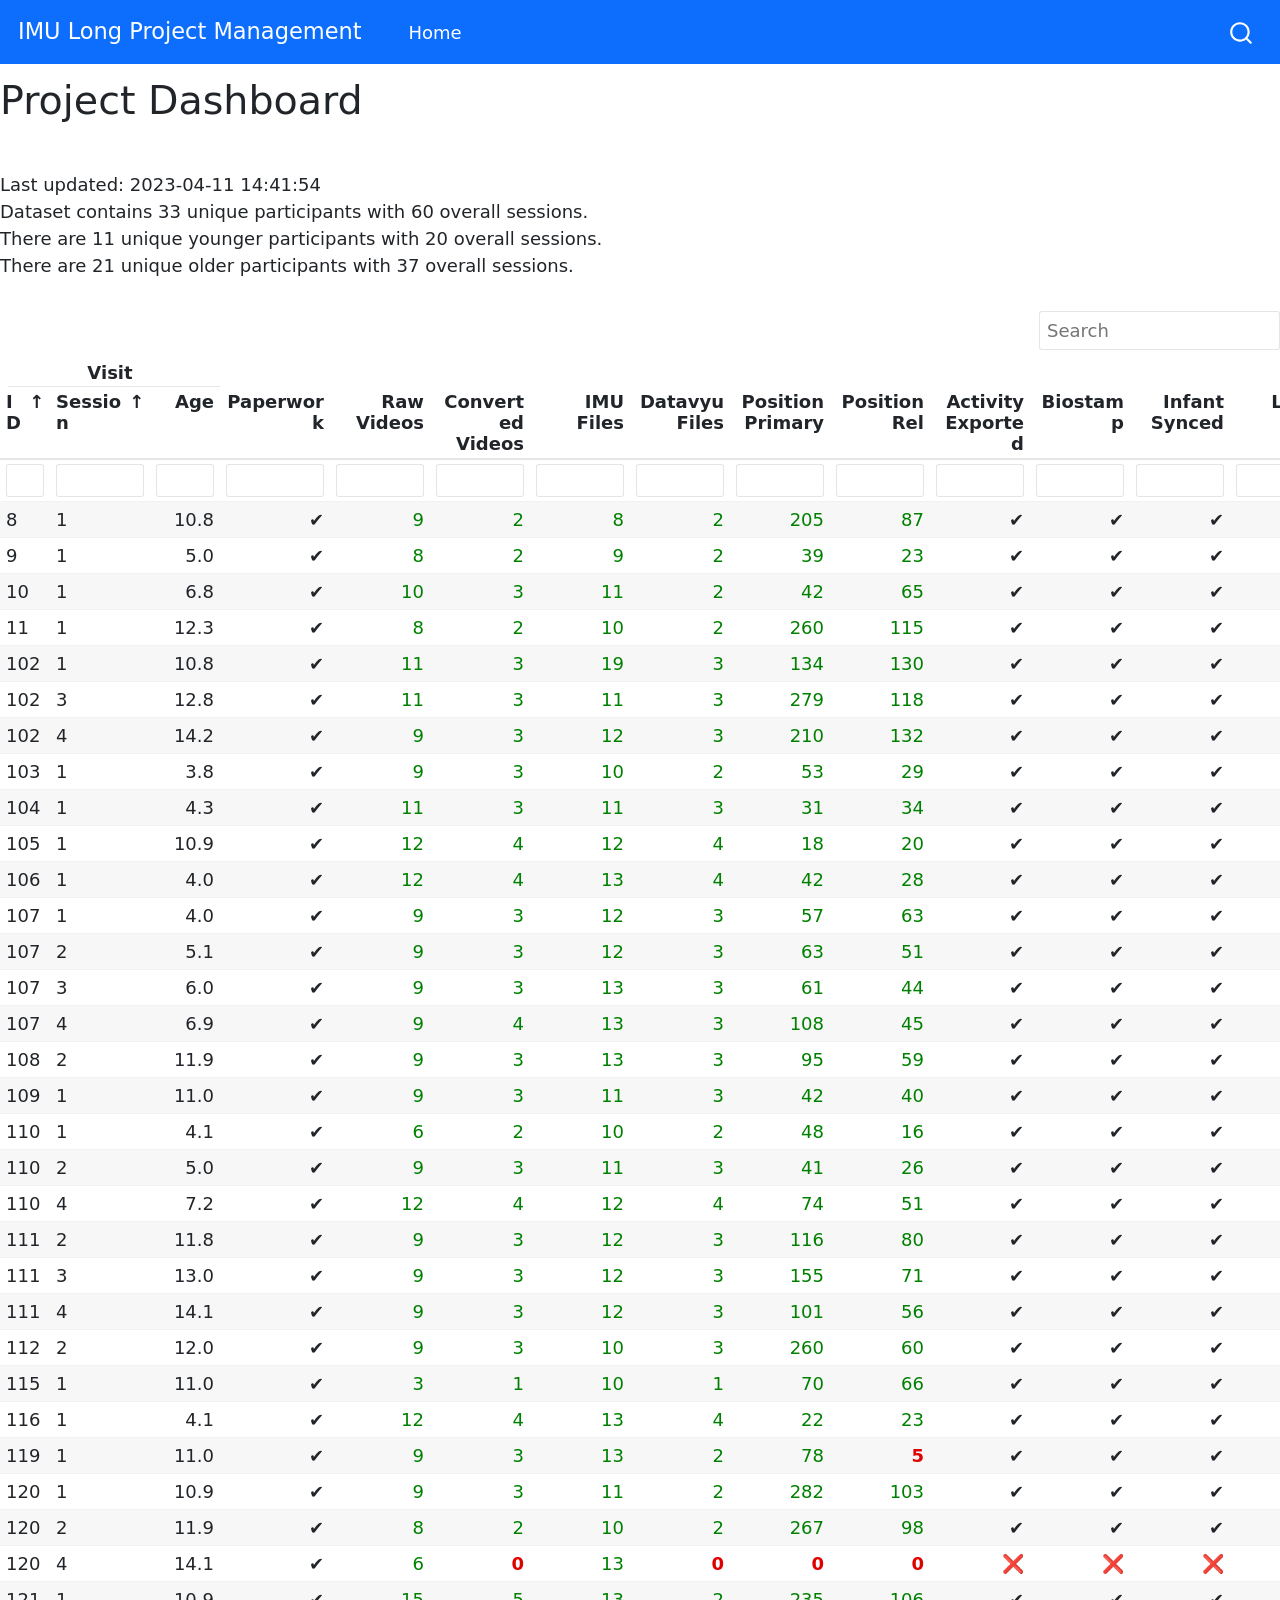
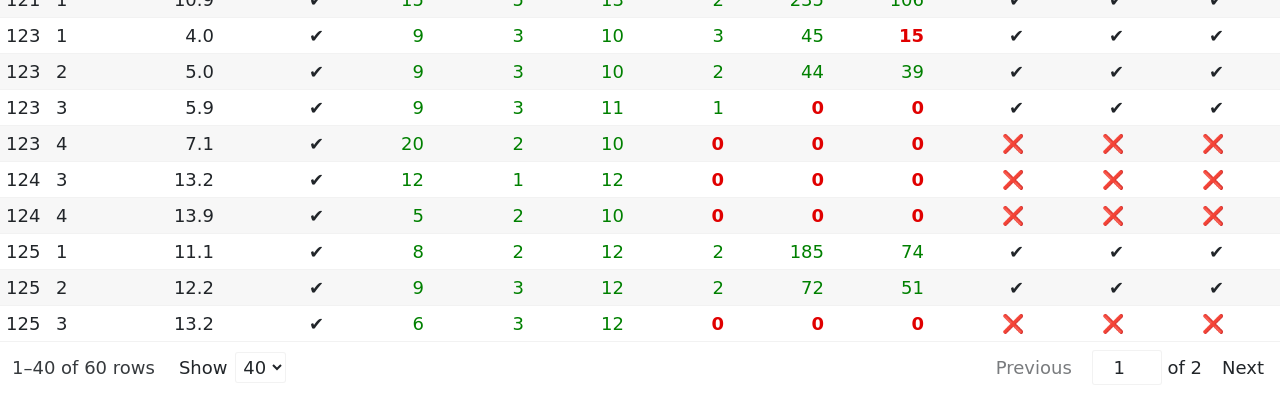
==== commit 289749a2: "Updated Dashboard" ====
--- a/docs/index.html
+++ b/docs/index.html
@@ -122,15 +122,15 @@
 <div class="cell">
 
 </div>
-<p>Last updated: 2023-04-08 09:35:08<br>
+<p>Last updated: 2023-04-11 14:41:54<br>
 Dataset contains 33 unique participants with 60 overall sessions.<br>
 There are 11 unique younger participants with 20 overall sessions.<br>
 There are 21 unique older participants with 37 overall sessions.</p>
 <div class="cell">
 <div class="cell-output-display">
 
-<div class="reactable html-widget html-fill-item-overflow-hidden html-fill-item" id="htmlwidget-5ccd75ee68015161178c" style="width:auto;height:auto;"></div>
-<script type="application/json" data-for="htmlwidget-5ccd75ee68015161178c">{"x":{"tag":{"name":"Reactable","attribs":{"data":{"ID":[8,9,10,11,102,102,102,103,104,105,106,107,107,107,107,108,109,110,110,110,111,111,111,112,115,116,119,120,120,120,121,123,123,123,123,124,124,125,125,125,125,128,128,128,128,130,130,130,130,132,132,133,134,136,136,138,139,139,140,141],"Session":[1,1,1,1,1,3,4,1,1,1,1,1,2,3,4,2,1,1,2,4,2,3,4,2,1,1,1,1,2,4,1,1,2,3,4,3,4,1,2,3,4,1,2,3,4,1,2,3,4,3,4,1,1,1,2,1,1,2,1,2],"Paperwork":[1,1,1,1,3,3,3,3,3,3,3,3,3,3,3,3,3,4,3,3,3,3,3,3,3,3,3,3,3,3,3,3,3,3,3,3,3,3,3,3,3,3,2,3,3,3,3,3,3,3,3,3,3,3,3,3,3,3,3,3],"Raw Videos":[9,8,10,8,11,11,9,9,11,12,12,9,9,9,9,9,9,6,9,12,9,9,9,9,3,12,9,9,8,6,15,9,9,9,20,12,5,8,9,6,6,4,12,4,5,9,12,11,32,4,6,5,6,5,11,1,6,14,7,26],"Converted Videos":[2,2,3,2,3,3,3,3,3,4,4,3,3,3,4,3,3,2,3,4,3,3,3,3,1,4,3,3,2,0,5,3,3,3,2,1,2,2,3,3,2,2,1,2,2,3,6,2,2,1,2,2,0,2,2,0,2,2,2,0],"IMU Files":[8,9,11,10,19,11,12,10,11,12,13,12,12,13,13,13,11,10,11,12,12,12,12,10,10,13,13,11,10,13,13,10,10,11,10,12,10,12,12,12,10,12,11,10,12,14,11,11,11,10,10,12,11,10,11,11,12,10,12,9],"Datavyu Files":[2,2,2,2,3,3,3,2,3,4,4,3,3,3,3,3,3,2,3,4,3,3,3,3,1,4,2,2,2,0,2,3,2,1,0,0,0,2,2,0,0,1,1,0,0,1,1,0,0,0,0,0,0,0,0,0,0,0,1,0],"Position Primary":[205,39,42,260,134,279,210,53,31,18,42,57,63,61,108,95,42,48,41,74,116,155,101,260,70,22,78,282,267,0,235,45,44,0,0,0,0,185,72,0,0,0,1,0,0,90,0,0,0,0,0,0,0,0,0,0,0,0,1,0],"Position Rel":[87,23,65,115,130,118,132,29,34,20,28,63,51,44,45,59,40,16,26,51,80,71,56,60,66,23,5,103,98,0,106,15,39,0,0,0,0,74,51,0,0,0,2,0,0,94,0,0,0,0,0,0,0,0,0,0,0,0,2,0],"Activity Exported":[1,1,1,1,1,1,1,1,1,1,1,1,1,1,1,1,1,1,1,1,1,1,1,1,1,1,1,1,1,0,1,1,1,1,0,0,0,1,1,0,0,1,0,0,0,1,0,0,0,0,0,0,0,0,0,0,0,0,0,0],"Biostamp":[1,1,1,1,1,1,1,1,1,1,1,1,1,1,1,1,1,1,1,1,1,1,1,1,1,1,1,1,1,0,1,1,1,1,0,0,0,1,1,0,0,1,0,0,0,1,0,0,0,0,0,0,0,0,0,0,0,0,0,0],"Infant Synced":[1,1,1,1,1,1,1,1,1,1,1,1,1,1,1,1,1,1,1,1,1,1,1,1,1,1,1,1,1,0,1,1,1,1,0,0,0,1,1,0,0,1,0,0,0,1,0,0,0,0,0,0,0,0,0,0,0,0,0,0],"LENA ITS":[1,1,1,1,1,1,1,1,1,1,1,1,1,1,1,1,1,1,1,1,1,1,1,1,1,1,1,1,1,1,1,1,1,1,1,1,1,1,1,1,1,1,1,1,0,1,1,1,0,1,0,1,1,1,1,1,1,0,0,0],"LENA Processed":[2,2,2,2,2,2,2,2,2,2,2,2,2,2,2,2,2,2,2,2,2,2,2,2,2,2,2,2,2,2,2,2,2,2,2,2,2,2,2,2,2,2,2,2,0,2,2,2,0,2,0,2,2,2,2,2,2,0,0,0],"LENA Synced":[1,1,1,1,1,1,1,1,1,1,1,1,1,1,1,1,1,1,1,1,1,1,1,1,1,1,1,1,1,0,1,1,1,1,0,0,0,1,1,0,0,1,0,0,0,1,0,0,0,0,0,0,0,0,0,0,0,0,0,0],"Pt2 Processed":[1,1,0,1,1,1,0,1,1,1,1,1,0,1,1,1,1,1,1,1,1,1,1,1,0,1,1,1,1,0,0,0,1,0,0,0,0,1,1,0,0,0,0,0,0,0,0,0,0,0,0,0,0,0,0,0,0,0,0,0],"Age":[10.8090349075975,4.96098562628337,6.80082135523614,12.2546201232033,10.8418891170431,12.8459958932238,14.2258726899384,3.84394250513347,4.27104722792608,10.9075975359343,4.0082135523614,4.04106776180698,5.09240246406571,5.97946611909651,6.93223819301848,11.8932238193018,10.9733059548255,4.10677618069815,5.02669404517454,7.16221765913758,11.8275154004107,12.9774127310062,14.0616016427105,12.0246406570842,10.9733059548255,4.07392197125257,11.0390143737166,10.9404517453799,11.9260780287474,14.0944558521561,10.9404517453799,4.0082135523614,4.96098562628337,5.91375770020534,7.06365503080082,13.2073921971253,13.8973305954825,11.1047227926078,12.1560574948665,13.1745379876797,13.864476386037,10.8418891170431,12.0574948665298,13.0102669404517,"NA",10.7433264887064,12.0246406570842,12.8459958932238,14.0616016427105,5.84804928131417,6.99794661190965,11.1375770020534,11.2361396303901,11.170431211499,12.0903490759754,3.71252566735113,11.006160164271,"NA",11.2032854209446,"NA"],"Date":["3/30/21","5/5/21","5/25/21","6/16/21","7/12/21","9/11/21","10/23/21","9/6/21","1/3/22","2/9/22","3/3/22","3/8/22","4/9/22","5/6/22","6/4/22","5/12/22","5/19/22","5/31/22","6/28/22","9/1/22","6/14/22","7/19/22","8/21/22","6/16/22","10/5/22","8/15/22","11/1/22","11/13/22","12/13/22","2/17/23","11/8/22","11/22/22","12/21/22","1/19/23","2/23/23","1/31/23","2/21/23","12/4/22","1/5/23","2/5/23","2/26/23","12/19/22","1/25/23","2/23/23",null,"12/19/22","1/27/23","2/21/23","3/30/23","2/7/23","3/14/23","2/10/23","2/12/23","2/15/23","3/15/23","3/8/23","3/12/23",null,"3/20/23",null],"Start Time":["10:25:00","10:18:00","09:29:00","09:41:00","12:39:00","09:13:00","10:40:00","10:00:00","09:25:00","10:10:00","10:34:00","10:24:00","10:38:00","10:49:00","10:47:00","10:40:00","11:34:00","10:17:00","10:26:00","13:15:00","09:29:00","09:48:00","09:14:00","10:17:00","10:31:00","10:40:00","10:20:00","10:01:00","10:52:00","10:58:00","10:45:00","08:52:00","10:25:00","09:12:00","09:25:00","09:38:00","09:39:00","10:22:00","10:22:00","09:50:00","10:13:00","12:05:00","09:17:00","09:11:00",null,"09:28:00","10:20:00","10:11:00","11:40:00","09:41:00","09:26:00","09:22:00","09:19:00","10:12:00","10:25:00","09:55:00","09:39:00",null,"09:17:00",null],"End Time":["17:15:00","20:14:00","20:20:00","20:03:00","20:00:00","20:00:00","20:00:00","20:00:00","16:37:00","18:27:00","21:10:00","20:21:00","19:37:00","19:02:00","19:18:00","19:33:00","18:40:00","20:30:00","21:15:00","21:15:00","17:46:00","18:33:00","10:28:00","22:20:00","17:40:00","20:00:00","19:00:00","19:20:00","22:28:00","22:30:00","18:51:00","18:09:00","18:14:00","18:49:00","18:45:00","21:15:00","19:30:00","19:30:00","20:30:00","20:15:00","20:00:00","19:15:00","17:45:00","19:37:00",null,"18:55:00","20:00:00","15:36:00","19:03:00","19:00:00","19:20:00","21:57:00","19:05:00","21:50:00","22:34:00","20:00:00","20:54:00",null,"19:25:00",null]},"columns":[{"id":"ID","name":"ID","type":"numeric","format":{"cell":{"digits":0},"aggregated":{"digits":0}},"maxWidth":50,"align":"left"},{"id":"Session","name":"Session","type":"numeric","format":{"cell":{"digits":0},"aggregated":{"digits":0}},"maxWidth":100,"align":"left"},{"id":"Paperwork","name":"Paperwork","type":"numeric","format":{"cell":{"digits":1,"percent":true},"aggregated":{"digits":1,"percent":true}},"cell":["✔️","✔️","✔️","✔️","✔️","✔️","✔️","✔️","✔️","✔️","✔️","✔️","✔️","✔️","✔️","✔️","✔️","✔️","✔️","✔️","✔️","✔️","✔️","✔️","✔️","✔️","✔️","✔️","✔️","✔️","✔️","✔️","✔️","✔️","✔️","✔️","✔️","✔️","✔️","✔️","✔️","✔️","✔️","✔️","✔️","✔️","✔️","✔️","✔️","✔️","✔️","✔️","✔️","✔️","✔️","✔️","✔️","✔️","✔️","✔️"],"minWidth":110},{"id":"Raw Videos","name":"Raw Videos","type":"numeric","format":{"cell":{"digits":0},"aggregated":{"digits":0}},"style":[{"color":"#008000"},{"color":"#008000"},{"color":"#008000"},{"color":"#008000"},{"color":"#008000"},{"color":"#008000"},{"color":"#008000"},{"color":"#008000"},{"color":"#008000"},{"color":"#008000"},{"color":"#008000"},{"color":"#008000"},{"color":"#008000"},{"color":"#008000"},{"color":"#008000"},{"color":"#008000"},{"color":"#008000"},{"color":"#008000"},{"color":"#008000"},{"color":"#008000"},{"color":"#008000"},{"color":"#008000"},{"color":"#008000"},{"color":"#008000"},{"color":"#008000"},{"color":"#008000"},{"color":"#008000"},{"color":"#008000"},{"color":"#008000"},{"color":"#008000"},{"color":"#008000"},{"color":"#008000"},{"color":"#008000"},{"color":"#008000"},{"color":"#008000"},{"color":"#008000"},{"color":"#008000"},{"color":"#008000"},{"color":"#008000"},{"color":"#008000"},{"color":"#008000"},{"color":"#008000"},{"color":"#008000"},{"color":"#008000"},{"color":"#008000"},{"color":"#008000"},{"color":"#008000"},{"color":"#008000"},{"color":"#008000"},{"color":"#008000"},{"color":"#008000"},{"color":"#008000"},{"color":"#008000"},{"color":"#008000"},{"color":"#008000"},{"color":"#008000"},{"color":"#008000"},{"color":"#008000"},{"color":"#008000"},{"color":"#008000"}]},{"id":"Converted Videos","name":"Converted Videos","type":"numeric","format":{"cell":{"digits":0},"aggregated":{"digits":0}},"style":[{"color":"#008000"},{"color":"#008000"},{"color":"#008000"},{"color":"#008000"},{"color":"#008000"},{"color":"#008000"},{"color":"#008000"},{"color":"#008000"},{"color":"#008000"},{"color":"#008000"},{"color":"#008000"},{"color":"#008000"},{"color":"#008000"},{"color":"#008000"},{"color":"#008000"},{"color":"#008000"},{"color":"#008000"},{"color":"#008000"},{"color":"#008000"},{"color":"#008000"},{"color":"#008000"},{"color":"#008000"},{"color":"#008000"},{"color":"#008000"},{"color":"#008000"},{"color":"#008000"},{"color":"#008000"},{"color":"#008000"},{"color":"#008000"},{"color":"#e00000","fontWeight":"bold"},{"color":"#008000"},{"color":"#008000"},{"color":"#008000"},{"color":"#008000"},{"color":"#008000"},{"color":"#008000"},{"color":"#008000"},{"color":"#008000"},{"color":"#008000"},{"color":"#008000"},{"color":"#008000"},{"color":"#008000"},{"color":"#008000"},{"color":"#008000"},{"color":"#008000"},{"color":"#008000"},{"color":"#008000"},{"color":"#008000"},{"color":"#008000"},{"color":"#008000"},{"color":"#008000"},{"color":"#008000"},{"color":"#e00000","fontWeight":"bold"},{"color":"#008000"},{"color":"#008000"},{"color":"#e00000","fontWeight":"bold"},{"color":"#008000"},{"color":"#008000"},{"color":"#008000"},{"color":"#e00000","fontWeight":"bold"}]},{"id":"IMU Files","name":"IMU Files","type":"numeric","format":{"cell":{"digits":0},"aggregated":{"digits":0}},"style":[{"color":"#008000"},{"color":"#008000"},{"color":"#008000"},{"color":"#008000"},{"color":"#008000"},{"color":"#008000"},{"color":"#008000"},{"color":"#008000"},{"color":"#008000"},{"color":"#008000"},{"color":"#008000"},{"color":"#008000"},{"color":"#008000"},{"color":"#008000"},{"color":"#008000"},{"color":"#008000"},{"color":"#008000"},{"color":"#008000"},{"color":"#008000"},{"color":"#008000"},{"color":"#008000"},{"color":"#008000"},{"color":"#008000"},{"color":"#008000"},{"color":"#008000"},{"color":"#008000"},{"color":"#008000"},{"color":"#008000"},{"color":"#008000"},{"color":"#008000"},{"color":"#008000"},{"color":"#008000"},{"color":"#008000"},{"color":"#008000"},{"color":"#008000"},{"color":"#008000"},{"color":"#008000"},{"color":"#008000"},{"color":"#008000"},{"color":"#008000"},{"color":"#008000"},{"color":"#008000"},{"color":"#008000"},{"color":"#008000"},{"color":"#008000"},{"color":"#008000"},{"color":"#008000"},{"color":"#008000"},{"color":"#008000"},{"color":"#008000"},{"color":"#008000"},{"color":"#008000"},{"color":"#008000"},{"color":"#008000"},{"color":"#008000"},{"color":"#008000"},{"color":"#008000"},{"color":"#008000"},{"color":"#008000"},{"color":"#008000"}]},{"id":"Datavyu Files","name":"Datavyu Files","type":"numeric","format":{"cell":{"digits":0},"aggregated":{"digits":0}},"style":[{"color":"#008000"},{"color":"#008000"},{"color":"#008000"},{"color":"#008000"},{"color":"#008000"},{"color":"#008000"},{"color":"#008000"},{"color":"#008000"},{"color":"#008000"},{"color":"#008000"},{"color":"#008000"},{"color":"#008000"},{"color":"#008000"},{"color":"#008000"},{"color":"#008000"},{"color":"#008000"},{"color":"#008000"},{"color":"#008000"},{"color":"#008000"},{"color":"#008000"},{"color":"#008000"},{"color":"#008000"},{"color":"#008000"},{"color":"#008000"},{"color":"#008000"},{"color":"#008000"},{"color":"#008000"},{"color":"#008000"},{"color":"#008000"},{"color":"#e00000","fontWeight":"bold"},{"color":"#008000"},{"color":"#008000"},{"color":"#008000"},{"color":"#008000"},{"color":"#e00000","fontWeight":"bold"},{"color":"#e00000","fontWeight":"bold"},{"color":"#e00000","fontWeight":"bold"},{"color":"#008000"},{"color":"#008000"},{"color":"#e00000","fontWeight":"bold"},{"color":"#e00000","fontWeight":"bold"},{"color":"#008000"},{"color":"#008000"},{"color":"#e00000","fontWeight":"bold"},{"color":"#e00000","fontWeight":"bold"},{"color":"#008000"},{"color":"#008000"},{"color":"#e00000","fontWeight":"bold"},{"color":"#e00000","fontWeight":"bold"},{"color":"#e00000","fontWeight":"bold"},{"color":"#e00000","fontWeight":"bold"},{"color":"#e00000","fontWeight":"bold"},{"color":"#e00000","fontWeight":"bold"},{"color":"#e00000","fontWeight":"bold"},{"color":"#e00000","fontWeight":"bold"},{"color":"#e00000","fontWeight":"bold"},{"color":"#e00000","fontWeight":"bold"},{"color":"#e00000","fontWeight":"bold"},{"color":"#008000"},{"color":"#e00000","fontWeight":"bold"}]},{"id":"Position Primary","name":"Position Primary","type":"numeric","format":{"cell":{"digits":0},"aggregated":{"digits":0}},"style":[{"color":"#008000"},{"color":"#008000"},{"color":"#008000"},{"color":"#008000"},{"color":"#008000"},{"color":"#008000"},{"color":"#008000"},{"color":"#008000"},{"color":"#008000"},{"color":"#008000"},{"color":"#008000"},{"color":"#008000"},{"color":"#008000"},{"color":"#008000"},{"color":"#008000"},{"color":"#008000"},{"color":"#008000"},{"color":"#008000"},{"color":"#008000"},{"color":"#008000"},{"color":"#008000"},{"color":"#008000"},{"color":"#008000"},{"color":"#008000"},{"color":"#008000"},{"color":"#008000"},{"color":"#008000"},{"color":"#008000"},{"color":"#008000"},{"color":"#e00000","fontWeight":"bold"},{"color":"#008000"},{"color":"#008000"},{"color":"#008000"},{"color":"#e00000","fontWeight":"bold"},{"color":"#e00000","fontWeight":"bold"},{"color":"#e00000","fontWeight":"bold"},{"color":"#e00000","fontWeight":"bold"},{"color":"#008000"},{"color":"#008000"},{"color":"#e00000","fontWeight":"bold"},{"color":"#e00000","fontWeight":"bold"},{"color":"#e00000","fontWeight":"bold"},{"color":"#e00000","fontWeight":"bold"},{"color":"#e00000","fontWeight":"bold"},{"color":"#e00000","fontWeight":"bold"},{"color":"#008000"},{"color":"#e00000","fontWeight":"bold"},{"color":"#e00000","fontWeight":"bold"},{"color":"#e00000","fontWeight":"bold"},{"color":"#e00000","fontWeight":"bold"},{"color":"#e00000","fontWeight":"bold"},{"color":"#e00000","fontWeight":"bold"},{"color":"#e00000","fontWeight":"bold"},{"color":"#e00000","fontWeight":"bold"},{"color":"#e00000","fontWeight":"bold"},{"color":"#e00000","fontWeight":"bold"},{"color":"#e00000","fontWeight":"bold"},{"color":"#e00000","fontWeight":"bold"},{"color":"#e00000","fontWeight":"bold"},{"color":"#e00000","fontWeight":"bold"}]},{"id":"Position Rel","name":"Position Rel","type":"numeric","format":{"cell":{"digits":0},"aggregated":{"digits":0}},"style":[{"color":"#008000"},{"color":"#008000"},{"color":"#008000"},{"color":"#008000"},{"color":"#008000"},{"color":"#008000"},{"color":"#008000"},{"color":"#008000"},{"color":"#008000"},{"color":"#008000"},{"color":"#008000"},{"color":"#008000"},{"color":"#008000"},{"color":"#008000"},{"color":"#008000"},{"color":"#008000"},{"color":"#008000"},{"color":"#008000"},{"color":"#008000"},{"color":"#008000"},{"color":"#008000"},{"color":"#008000"},{"color":"#008000"},{"color":"#008000"},{"color":"#008000"},{"color":"#008000"},{"color":"#e00000","fontWeight":"bold"},{"color":"#008000"},{"color":"#008000"},{"color":"#e00000","fontWeight":"bold"},{"color":"#008000"},{"color":"#e00000","fontWeight":"bold"},{"color":"#008000"},{"color":"#e00000","fontWeight":"bold"},{"color":"#e00000","fontWeight":"bold"},{"color":"#e00000","fontWeight":"bold"},{"color":"#e00000","fontWeight":"bold"},{"color":"#008000"},{"color":"#008000"},{"color":"#e00000","fontWeight":"bold"},{"color":"#e00000","fontWeight":"bold"},{"color":"#e00000","fontWeight":"bold"},{"color":"#e00000","fontWeight":"bold"},{"color":"#e00000","fontWeight":"bold"},{"color":"#e00000","fontWeight":"bold"},{"color":"#008000"},{"color":"#e00000","fontWeight":"bold"},{"color":"#e00000","fontWeight":"bold"},{"color":"#e00000","fontWeight":"bold"},{"color":"#e00000","fontWeight":"bold"},{"color":"#e00000","fontWeight":"bold"},{"color":"#e00000","fontWeight":"bold"},{"color":"#e00000","fontWeight":"bold"},{"color":"#e00000","fontWeight":"bold"},{"color":"#e00000","fontWeight":"bold"},{"color":"#e00000","fontWeight":"bold"},{"color":"#e00000","fontWeight":"bold"},{"color":"#e00000","fontWeight":"bold"},{"color":"#e00000","fontWeight":"bold"},{"color":"#e00000","fontWeight":"bold"}]},{"id":"Activity Exported","name":"Activity Exported","type":"numeric","format":{"cell":{"digits":1,"percent":true},"aggregated":{"digits":1,"percent":true}},"cell":["✔️","✔️","✔️","✔️","✔️","✔️","✔️","✔️","✔️","✔️","✔️","✔️","✔️","✔️","✔️","✔️","✔️","✔️","✔️","✔️","✔️","✔️","✔️","✔️","✔️","✔️","✔️","✔️","✔️","❌","✔️","✔️","✔️","✔️","❌","❌","❌","✔️","✔️","❌","❌","✔️","❌","❌","❌","✔️","❌","❌","❌","❌","❌","❌","❌","❌","❌","❌","❌","❌","❌","❌"]},{"id":"Biostamp","name":"Biostamp","type":"numeric","format":{"cell":{"digits":1,"percent":true},"aggregated":{"digits":1,"percent":true}},"cell":["✔️","✔️","✔️","✔️","✔️","✔️","✔️","✔️","✔️","✔️","✔️","✔️","✔️","✔️","✔️","✔️","✔️","✔️","✔️","✔️","✔️","✔️","✔️","✔️","✔️","✔️","✔️","✔️","✔️","❌","✔️","✔️","✔️","✔️","❌","❌","❌","✔️","✔️","❌","❌","✔️","❌","❌","❌","✔️","❌","❌","❌","❌","❌","❌","❌","❌","❌","❌","❌","❌","❌","❌"]},{"id":"Infant Synced","name":"Infant Synced","type":"numeric","format":{"cell":{"digits":1,"percent":true},"aggregated":{"digits":1,"percent":true}},"cell":["✔️","✔️","✔️","✔️","✔️","✔️","✔️","✔️","✔️","✔️","✔️","✔️","✔️","✔️","✔️","✔️","✔️","✔️","✔️","✔️","✔️","✔️","✔️","✔️","✔️","✔️","✔️","✔️","✔️","❌","✔️","✔️","✔️","✔️","❌","❌","❌","✔️","✔️","❌","❌","✔️","❌","❌","❌","✔️","❌","❌","❌","❌","❌","❌","❌","❌","❌","❌","❌","❌","❌","❌"]},{"id":"LENA ITS","name":"LENA ITS","type":"numeric","format":{"cell":{"digits":1,"percent":true},"aggregated":{"digits":1,"percent":true}},"cell":["✔️","✔️","✔️","✔️","✔️","✔️","✔️","✔️","✔️","✔️","✔️","✔️","✔️","✔️","✔️","✔️","✔️","✔️","✔️","✔️","✔️","✔️","✔️","✔️","✔️","✔️","✔️","✔️","✔️","✔️","✔️","✔️","✔️","✔️","✔️","✔️","✔️","✔️","✔️","✔️","✔️","✔️","✔️","✔️","❌","✔️","✔️","✔️","❌","✔️","❌","✔️","✔️","✔️","✔️","✔️","✔️","❌","❌","❌"]},{"id":"LENA Processed","name":"LENA Processed","type":"numeric","format":{"cell":{"digits":1,"percent":true},"aggregated":{"digits":1,"percent":true}},"cell":["✔️","✔️","✔️","✔️","✔️","✔️","✔️","✔️","✔️","✔️","✔️","✔️","✔️","✔️","✔️","✔️","✔️","✔️","✔️","✔️","✔️","✔️","✔️","✔️","✔️","✔️","✔️","✔️","✔️","✔️","✔️","✔️","✔️","✔️","✔️","✔️","✔️","✔️","✔️","✔️","✔️","✔️","✔️","✔️","❌","✔️","✔️","✔️","❌","✔️","❌","✔️","✔️","✔️","✔️","✔️","✔️","❌","❌","❌"],"minWidth":130},{"id":"LENA Synced","name":"LENA Synced","type":"numeric","format":{"cell":{"digits":1,"percent":true},"aggregated":{"digits":1,"percent":true}},"cell":["✔️","✔️","✔️","✔️","✔️","✔️","✔️","✔️","✔️","✔️","✔️","✔️","✔️","✔️","✔️","✔️","✔️","✔️","✔️","✔️","✔️","✔️","✔️","✔️","✔️","✔️","✔️","✔️","✔️","❌","✔️","✔️","✔️","✔️","❌","❌","❌","✔️","✔️","❌","❌","✔️","❌","❌","❌","✔️","❌","❌","❌","❌","❌","❌","❌","❌","❌","❌","❌","❌","❌","❌"]},{"id":"Pt2 Processed","name":"Pt2 Processed","type":"numeric","format":{"cell":{"digits":1,"percent":true},"aggregated":{"digits":1,"percent":true}},"cell":["✔️","✔️","❌","✔️","✔️","✔️","❌","✔️","✔️","✔️","✔️","✔️","❌","✔️","✔️","✔️","✔️","✔️","✔️","✔️","✔️","✔️","✔️","✔️","❌","✔️","✔️","✔️","✔️","❌","❌","❌","✔️","❌","❌","❌","❌","✔️","✔️","❌","❌","❌","❌","❌","❌","❌","❌","❌","❌","❌","❌","❌","❌","❌","❌","❌","❌","❌","❌","❌"]},{"id":"Age","name":"Age","type":"numeric","format":{"cell":{"digits":1},"aggregated":{"digits":1}},"minWidth":70},{"id":"Date","name":"Date","type":"character","format":{"cell":{"date":true},"aggregated":{"date":true}},"minWidth":130},{"id":"Start Time","name":"Start Time","type":["hms","difftime"],"format":{"cell":{"digits":1,"percent":true},"aggregated":{"digits":1,"percent":true}},"minWidth":130},{"id":"End Time","name":"End Time","type":["hms","difftime"],"format":{"cell":{"digits":1,"percent":true},"aggregated":{"digits":1,"percent":true}},"minWidth":130}],"columnGroups":[{"name":"Visit","sticky":"left","columns":["ID","Session","Age"]}],"filterable":true,"searchable":true,"defaultSorted":[{"id":"ID","desc":false},{"id":"Session","desc":false}],"defaultPageSize":40,"showPageSizeOptions":true,"pageSizeOptions":[20,40,60,80],"paginationType":"jump","striped":true,"compact":true,"dataKey":"e0843b31e3faf5d37afbef064153d9f0"},"children":[]},"class":"reactR_markup"},"evals":[],"jsHooks":[]}</script>
+<div class="reactable html-widget html-fill-item-overflow-hidden html-fill-item" id="htmlwidget-1507c676232d4ffbf8af" style="width:auto;height:auto;"></div>
+<script type="application/json" data-for="htmlwidget-1507c676232d4ffbf8af">{"x":{"tag":{"name":"Reactable","attribs":{"data":{"ID":[8,9,10,11,102,102,102,103,104,105,106,107,107,107,107,108,109,110,110,110,111,111,111,112,115,116,119,120,120,120,121,123,123,123,123,124,124,125,125,125,125,128,128,128,128,130,130,130,130,132,132,133,134,136,136,138,139,139,140,141],"Session":[1,1,1,1,1,3,4,1,1,1,1,1,2,3,4,2,1,1,2,4,2,3,4,2,1,1,1,1,2,4,1,1,2,3,4,3,4,1,2,3,4,1,2,3,4,1,2,3,4,3,4,1,1,1,2,1,1,2,1,2],"Paperwork":[1,1,1,1,3,3,3,3,3,3,3,3,3,3,3,3,3,4,3,3,3,3,3,3,3,3,3,3,3,3,3,3,3,3,3,3,3,3,3,3,3,3,2,3,3,3,3,3,3,3,3,3,3,3,3,3,3,3,3,3],"Raw Videos":[9,8,10,8,11,11,9,9,11,12,12,9,9,9,9,9,9,6,9,12,9,9,9,9,3,12,9,9,8,6,15,9,9,9,20,12,5,8,9,6,6,4,12,4,5,9,12,11,32,4,6,5,6,5,11,1,6,14,7,26],"Converted Videos":[2,2,3,2,3,3,3,3,3,4,4,3,3,3,4,3,3,2,3,4,3,3,3,3,1,4,3,3,2,0,5,3,3,3,2,1,2,2,3,3,2,2,1,2,2,3,6,2,2,1,2,2,0,2,2,0,2,2,2,0],"IMU Files":[8,9,11,10,19,11,12,10,11,12,13,12,12,13,13,13,11,10,11,12,12,12,12,10,10,13,13,11,10,13,13,10,10,11,10,12,10,12,12,12,10,12,11,10,12,14,11,11,13,10,10,12,11,10,11,11,12,12,12,11],"Datavyu Files":[2,2,2,2,3,3,3,2,3,4,4,3,3,3,3,3,3,2,3,4,3,3,3,3,1,4,2,2,2,0,2,3,2,1,0,0,0,2,2,0,0,1,1,0,0,1,1,0,0,0,0,0,0,0,0,0,0,0,1,0],"Position Primary":[205,39,42,260,134,279,210,53,31,18,42,57,63,61,108,95,42,48,41,74,116,155,101,260,70,22,78,282,267,0,235,45,44,0,0,0,0,185,72,0,0,0,1,0,0,90,0,0,0,0,0,0,0,0,0,0,0,0,1,0],"Position Rel":[87,23,65,115,130,118,132,29,34,20,28,63,51,44,45,59,40,16,26,51,80,71,56,60,66,23,5,103,98,0,106,15,39,0,0,0,0,74,51,0,0,0,2,0,0,94,0,0,0,0,0,0,0,0,0,0,0,0,2,0],"Activity Exported":[1,1,1,1,1,1,1,1,1,1,1,1,1,1,1,1,1,1,1,1,1,1,1,1,1,1,1,1,1,0,1,1,1,1,0,0,0,1,1,0,0,1,0,0,0,1,0,0,0,0,0,0,0,0,0,0,0,0,0,0],"Biostamp":[1,1,1,1,1,1,1,1,1,1,1,1,1,1,1,1,1,1,1,1,1,1,1,1,1,1,1,1,1,0,1,1,1,1,0,0,0,1,1,0,0,1,0,0,0,1,0,0,0,0,0,0,0,0,0,0,0,0,0,0],"Infant Synced":[1,1,1,1,1,1,1,1,1,1,1,1,1,1,1,1,1,1,1,1,1,1,1,1,1,1,1,1,1,0,1,1,1,1,0,0,0,1,1,0,0,1,0,0,0,1,0,0,0,0,0,0,0,0,0,0,0,0,0,0],"LENA ITS":[1,1,1,1,1,1,1,1,1,1,1,1,1,1,1,1,1,1,1,1,1,1,1,1,1,1,1,1,1,1,1,1,1,1,1,1,1,1,1,1,1,1,1,1,0,1,1,1,0,1,0,1,1,1,1,1,1,0,0,0],"LENA Processed":[2,2,2,2,2,2,2,2,2,2,2,2,2,2,2,2,2,2,2,2,2,2,2,2,2,2,2,2,2,2,2,2,2,2,2,2,2,2,2,2,2,2,2,2,0,2,2,2,0,2,0,2,2,2,2,2,2,0,0,0],"LENA Synced":[1,1,1,1,1,1,1,1,1,1,1,1,1,1,1,1,1,1,1,1,1,1,1,1,1,1,1,1,1,0,1,1,1,1,0,0,0,1,1,0,0,1,0,0,0,1,0,0,0,0,0,0,0,0,0,0,0,0,0,0],"Pt2 Processed":[1,1,0,1,1,1,0,1,1,1,1,1,0,1,1,1,1,1,1,1,1,1,1,1,0,1,1,1,1,0,0,0,1,0,0,0,0,1,1,0,0,0,0,0,0,0,0,0,0,0,0,0,0,0,0,0,0,0,0,0],"Age":[10.8090349075975,4.96098562628337,6.80082135523614,12.2546201232033,10.8418891170431,12.8459958932238,14.2258726899384,3.84394250513347,4.27104722792608,10.9075975359343,4.0082135523614,4.04106776180698,5.09240246406571,5.97946611909651,6.93223819301848,11.8932238193018,10.9733059548255,4.10677618069815,5.02669404517454,7.16221765913758,11.8275154004107,12.9774127310062,14.0616016427105,12.0246406570842,10.9733059548255,4.07392197125257,11.0390143737166,10.9404517453799,11.9260780287474,14.0944558521561,10.9404517453799,4.0082135523614,4.96098562628337,5.91375770020534,7.06365503080082,13.2073921971253,13.8973305954825,11.1047227926078,12.1560574948665,13.1745379876797,13.864476386037,10.8418891170431,12.0574948665298,13.0102669404517,"NA",10.7433264887064,12.0246406570842,12.8459958932238,14.0616016427105,5.84804928131417,6.99794661190965,11.1375770020534,11.2361396303901,11.170431211499,12.0903490759754,3.71252566735113,11.006160164271,"NA",11.2032854209446,"NA"],"Date":["3/30/21","5/5/21","5/25/21","6/16/21","7/12/21","9/11/21","10/23/21","9/6/21","1/3/22","2/9/22","3/3/22","3/8/22","4/9/22","5/6/22","6/4/22","5/12/22","5/19/22","5/31/22","6/28/22","9/1/22","6/14/22","7/19/22","8/21/22","6/16/22","10/5/22","8/15/22","11/1/22","11/13/22","12/13/22","2/17/23","11/8/22","11/22/22","12/21/22","1/19/23","2/23/23","1/31/23","2/21/23","12/4/22","1/5/23","2/5/23","2/26/23","12/19/22","1/25/23","2/23/23",null,"12/19/22","1/27/23","2/21/23","3/30/23","2/7/23","3/14/23","2/10/23","2/12/23","2/15/23","3/15/23","3/8/23","3/12/23",null,"3/20/23",null],"Start Time":["10:25:00","10:18:00","09:29:00","09:41:00","12:39:00","09:13:00","10:40:00","10:00:00","09:25:00","10:10:00","10:34:00","10:24:00","10:38:00","10:49:00","10:47:00","10:40:00","11:34:00","10:17:00","10:26:00","13:15:00","09:29:00","09:48:00","09:14:00","10:17:00","10:31:00","10:40:00","10:20:00","10:01:00","10:52:00","10:58:00","10:45:00","08:52:00","10:25:00","09:12:00","09:25:00","09:38:00","09:39:00","10:22:00","10:22:00","09:50:00","10:13:00","12:05:00","09:17:00","09:11:00",null,"09:28:00","10:20:00","10:11:00","11:40:00","09:41:00","09:26:00","09:22:00","09:19:00","10:12:00","10:25:00","09:55:00","09:39:00",null,"09:17:00",null],"End Time":["17:15:00","20:14:00","20:20:00","20:03:00","20:00:00","20:00:00","20:00:00","20:00:00","16:37:00","18:27:00","21:10:00","20:21:00","19:37:00","19:02:00","19:18:00","19:33:00","18:40:00","20:30:00","21:15:00","21:15:00","17:46:00","18:33:00","10:28:00","22:20:00","17:40:00","20:00:00","19:00:00","19:20:00","22:28:00","22:30:00","18:51:00","18:09:00","18:14:00","18:49:00","18:45:00","21:15:00","19:30:00","19:30:00","20:30:00","20:15:00","20:00:00","19:15:00","17:45:00","19:37:00",null,"18:55:00","20:00:00","15:36:00","19:03:00","19:00:00","19:20:00","21:57:00","19:05:00","21:50:00","22:34:00","20:00:00","20:54:00",null,"19:25:00",null]},"columns":[{"id":"ID","name":"ID","type":"numeric","format":{"cell":{"digits":0},"aggregated":{"digits":0}},"maxWidth":50,"align":"left"},{"id":"Session","name":"Session","type":"numeric","format":{"cell":{"digits":0},"aggregated":{"digits":0}},"maxWidth":100,"align":"left"},{"id":"Paperwork","name":"Paperwork","type":"numeric","format":{"cell":{"digits":1,"percent":true},"aggregated":{"digits":1,"percent":true}},"cell":["✔️","✔️","✔️","✔️","✔️","✔️","✔️","✔️","✔️","✔️","✔️","✔️","✔️","✔️","✔️","✔️","✔️","✔️","✔️","✔️","✔️","✔️","✔️","✔️","✔️","✔️","✔️","✔️","✔️","✔️","✔️","✔️","✔️","✔️","✔️","✔️","✔️","✔️","✔️","✔️","✔️","✔️","✔️","✔️","✔️","✔️","✔️","✔️","✔️","✔️","✔️","✔️","✔️","✔️","✔️","✔️","✔️","✔️","✔️","✔️"],"minWidth":110},{"id":"Raw Videos","name":"Raw Videos","type":"numeric","format":{"cell":{"digits":0},"aggregated":{"digits":0}},"style":[{"color":"#008000"},{"color":"#008000"},{"color":"#008000"},{"color":"#008000"},{"color":"#008000"},{"color":"#008000"},{"color":"#008000"},{"color":"#008000"},{"color":"#008000"},{"color":"#008000"},{"color":"#008000"},{"color":"#008000"},{"color":"#008000"},{"color":"#008000"},{"color":"#008000"},{"color":"#008000"},{"color":"#008000"},{"color":"#008000"},{"color":"#008000"},{"color":"#008000"},{"color":"#008000"},{"color":"#008000"},{"color":"#008000"},{"color":"#008000"},{"color":"#008000"},{"color":"#008000"},{"color":"#008000"},{"color":"#008000"},{"color":"#008000"},{"color":"#008000"},{"color":"#008000"},{"color":"#008000"},{"color":"#008000"},{"color":"#008000"},{"color":"#008000"},{"color":"#008000"},{"color":"#008000"},{"color":"#008000"},{"color":"#008000"},{"color":"#008000"},{"color":"#008000"},{"color":"#008000"},{"color":"#008000"},{"color":"#008000"},{"color":"#008000"},{"color":"#008000"},{"color":"#008000"},{"color":"#008000"},{"color":"#008000"},{"color":"#008000"},{"color":"#008000"},{"color":"#008000"},{"color":"#008000"},{"color":"#008000"},{"color":"#008000"},{"color":"#008000"},{"color":"#008000"},{"color":"#008000"},{"color":"#008000"},{"color":"#008000"}]},{"id":"Converted Videos","name":"Converted Videos","type":"numeric","format":{"cell":{"digits":0},"aggregated":{"digits":0}},"style":[{"color":"#008000"},{"color":"#008000"},{"color":"#008000"},{"color":"#008000"},{"color":"#008000"},{"color":"#008000"},{"color":"#008000"},{"color":"#008000"},{"color":"#008000"},{"color":"#008000"},{"color":"#008000"},{"color":"#008000"},{"color":"#008000"},{"color":"#008000"},{"color":"#008000"},{"color":"#008000"},{"color":"#008000"},{"color":"#008000"},{"color":"#008000"},{"color":"#008000"},{"color":"#008000"},{"color":"#008000"},{"color":"#008000"},{"color":"#008000"},{"color":"#008000"},{"color":"#008000"},{"color":"#008000"},{"color":"#008000"},{"color":"#008000"},{"color":"#e00000","fontWeight":"bold"},{"color":"#008000"},{"color":"#008000"},{"color":"#008000"},{"color":"#008000"},{"color":"#008000"},{"color":"#008000"},{"color":"#008000"},{"color":"#008000"},{"color":"#008000"},{"color":"#008000"},{"color":"#008000"},{"color":"#008000"},{"color":"#008000"},{"color":"#008000"},{"color":"#008000"},{"color":"#008000"},{"color":"#008000"},{"color":"#008000"},{"color":"#008000"},{"color":"#008000"},{"color":"#008000"},{"color":"#008000"},{"color":"#e00000","fontWeight":"bold"},{"color":"#008000"},{"color":"#008000"},{"color":"#e00000","fontWeight":"bold"},{"color":"#008000"},{"color":"#008000"},{"color":"#008000"},{"color":"#e00000","fontWeight":"bold"}]},{"id":"IMU Files","name":"IMU Files","type":"numeric","format":{"cell":{"digits":0},"aggregated":{"digits":0}},"style":[{"color":"#008000"},{"color":"#008000"},{"color":"#008000"},{"color":"#008000"},{"color":"#008000"},{"color":"#008000"},{"color":"#008000"},{"color":"#008000"},{"color":"#008000"},{"color":"#008000"},{"color":"#008000"},{"color":"#008000"},{"color":"#008000"},{"color":"#008000"},{"color":"#008000"},{"color":"#008000"},{"color":"#008000"},{"color":"#008000"},{"color":"#008000"},{"color":"#008000"},{"color":"#008000"},{"color":"#008000"},{"color":"#008000"},{"color":"#008000"},{"color":"#008000"},{"color":"#008000"},{"color":"#008000"},{"color":"#008000"},{"color":"#008000"},{"color":"#008000"},{"color":"#008000"},{"color":"#008000"},{"color":"#008000"},{"color":"#008000"},{"color":"#008000"},{"color":"#008000"},{"color":"#008000"},{"color":"#008000"},{"color":"#008000"},{"color":"#008000"},{"color":"#008000"},{"color":"#008000"},{"color":"#008000"},{"color":"#008000"},{"color":"#008000"},{"color":"#008000"},{"color":"#008000"},{"color":"#008000"},{"color":"#008000"},{"color":"#008000"},{"color":"#008000"},{"color":"#008000"},{"color":"#008000"},{"color":"#008000"},{"color":"#008000"},{"color":"#008000"},{"color":"#008000"},{"color":"#008000"},{"color":"#008000"},{"color":"#008000"}]},{"id":"Datavyu Files","name":"Datavyu Files","type":"numeric","format":{"cell":{"digits":0},"aggregated":{"digits":0}},"style":[{"color":"#008000"},{"color":"#008000"},{"color":"#008000"},{"color":"#008000"},{"color":"#008000"},{"color":"#008000"},{"color":"#008000"},{"color":"#008000"},{"color":"#008000"},{"color":"#008000"},{"color":"#008000"},{"color":"#008000"},{"color":"#008000"},{"color":"#008000"},{"color":"#008000"},{"color":"#008000"},{"color":"#008000"},{"color":"#008000"},{"color":"#008000"},{"color":"#008000"},{"color":"#008000"},{"color":"#008000"},{"color":"#008000"},{"color":"#008000"},{"color":"#008000"},{"color":"#008000"},{"color":"#008000"},{"color":"#008000"},{"color":"#008000"},{"color":"#e00000","fontWeight":"bold"},{"color":"#008000"},{"color":"#008000"},{"color":"#008000"},{"color":"#008000"},{"color":"#e00000","fontWeight":"bold"},{"color":"#e00000","fontWeight":"bold"},{"color":"#e00000","fontWeight":"bold"},{"color":"#008000"},{"color":"#008000"},{"color":"#e00000","fontWeight":"bold"},{"color":"#e00000","fontWeight":"bold"},{"color":"#008000"},{"color":"#008000"},{"color":"#e00000","fontWeight":"bold"},{"color":"#e00000","fontWeight":"bold"},{"color":"#008000"},{"color":"#008000"},{"color":"#e00000","fontWeight":"bold"},{"color":"#e00000","fontWeight":"bold"},{"color":"#e00000","fontWeight":"bold"},{"color":"#e00000","fontWeight":"bold"},{"color":"#e00000","fontWeight":"bold"},{"color":"#e00000","fontWeight":"bold"},{"color":"#e00000","fontWeight":"bold"},{"color":"#e00000","fontWeight":"bold"},{"color":"#e00000","fontWeight":"bold"},{"color":"#e00000","fontWeight":"bold"},{"color":"#e00000","fontWeight":"bold"},{"color":"#008000"},{"color":"#e00000","fontWeight":"bold"}]},{"id":"Position Primary","name":"Position Primary","type":"numeric","format":{"cell":{"digits":0},"aggregated":{"digits":0}},"style":[{"color":"#008000"},{"color":"#008000"},{"color":"#008000"},{"color":"#008000"},{"color":"#008000"},{"color":"#008000"},{"color":"#008000"},{"color":"#008000"},{"color":"#008000"},{"color":"#008000"},{"color":"#008000"},{"color":"#008000"},{"color":"#008000"},{"color":"#008000"},{"color":"#008000"},{"color":"#008000"},{"color":"#008000"},{"color":"#008000"},{"color":"#008000"},{"color":"#008000"},{"color":"#008000"},{"color":"#008000"},{"color":"#008000"},{"color":"#008000"},{"color":"#008000"},{"color":"#008000"},{"color":"#008000"},{"color":"#008000"},{"color":"#008000"},{"color":"#e00000","fontWeight":"bold"},{"color":"#008000"},{"color":"#008000"},{"color":"#008000"},{"color":"#e00000","fontWeight":"bold"},{"color":"#e00000","fontWeight":"bold"},{"color":"#e00000","fontWeight":"bold"},{"color":"#e00000","fontWeight":"bold"},{"color":"#008000"},{"color":"#008000"},{"color":"#e00000","fontWeight":"bold"},{"color":"#e00000","fontWeight":"bold"},{"color":"#e00000","fontWeight":"bold"},{"color":"#e00000","fontWeight":"bold"},{"color":"#e00000","fontWeight":"bold"},{"color":"#e00000","fontWeight":"bold"},{"color":"#008000"},{"color":"#e00000","fontWeight":"bold"},{"color":"#e00000","fontWeight":"bold"},{"color":"#e00000","fontWeight":"bold"},{"color":"#e00000","fontWeight":"bold"},{"color":"#e00000","fontWeight":"bold"},{"color":"#e00000","fontWeight":"bold"},{"color":"#e00000","fontWeight":"bold"},{"color":"#e00000","fontWeight":"bold"},{"color":"#e00000","fontWeight":"bold"},{"color":"#e00000","fontWeight":"bold"},{"color":"#e00000","fontWeight":"bold"},{"color":"#e00000","fontWeight":"bold"},{"color":"#e00000","fontWeight":"bold"},{"color":"#e00000","fontWeight":"bold"}]},{"id":"Position Rel","name":"Position Rel","type":"numeric","format":{"cell":{"digits":0},"aggregated":{"digits":0}},"style":[{"color":"#008000"},{"color":"#008000"},{"color":"#008000"},{"color":"#008000"},{"color":"#008000"},{"color":"#008000"},{"color":"#008000"},{"color":"#008000"},{"color":"#008000"},{"color":"#008000"},{"color":"#008000"},{"color":"#008000"},{"color":"#008000"},{"color":"#008000"},{"color":"#008000"},{"color":"#008000"},{"color":"#008000"},{"color":"#008000"},{"color":"#008000"},{"color":"#008000"},{"color":"#008000"},{"color":"#008000"},{"color":"#008000"},{"color":"#008000"},{"color":"#008000"},{"color":"#008000"},{"color":"#e00000","fontWeight":"bold"},{"color":"#008000"},{"color":"#008000"},{"color":"#e00000","fontWeight":"bold"},{"color":"#008000"},{"color":"#e00000","fontWeight":"bold"},{"color":"#008000"},{"color":"#e00000","fontWeight":"bold"},{"color":"#e00000","fontWeight":"bold"},{"color":"#e00000","fontWeight":"bold"},{"color":"#e00000","fontWeight":"bold"},{"color":"#008000"},{"color":"#008000"},{"color":"#e00000","fontWeight":"bold"},{"color":"#e00000","fontWeight":"bold"},{"color":"#e00000","fontWeight":"bold"},{"color":"#e00000","fontWeight":"bold"},{"color":"#e00000","fontWeight":"bold"},{"color":"#e00000","fontWeight":"bold"},{"color":"#008000"},{"color":"#e00000","fontWeight":"bold"},{"color":"#e00000","fontWeight":"bold"},{"color":"#e00000","fontWeight":"bold"},{"color":"#e00000","fontWeight":"bold"},{"color":"#e00000","fontWeight":"bold"},{"color":"#e00000","fontWeight":"bold"},{"color":"#e00000","fontWeight":"bold"},{"color":"#e00000","fontWeight":"bold"},{"color":"#e00000","fontWeight":"bold"},{"color":"#e00000","fontWeight":"bold"},{"color":"#e00000","fontWeight":"bold"},{"color":"#e00000","fontWeight":"bold"},{"color":"#e00000","fontWeight":"bold"},{"color":"#e00000","fontWeight":"bold"}]},{"id":"Activity Exported","name":"Activity Exported","type":"numeric","format":{"cell":{"digits":1,"percent":true},"aggregated":{"digits":1,"percent":true}},"cell":["✔️","✔️","✔️","✔️","✔️","✔️","✔️","✔️","✔️","✔️","✔️","✔️","✔️","✔️","✔️","✔️","✔️","✔️","✔️","✔️","✔️","✔️","✔️","✔️","✔️","✔️","✔️","✔️","✔️","❌","✔️","✔️","✔️","✔️","❌","❌","❌","✔️","✔️","❌","❌","✔️","❌","❌","❌","✔️","❌","❌","❌","❌","❌","❌","❌","❌","❌","❌","❌","❌","❌","❌"]},{"id":"Biostamp","name":"Biostamp","type":"numeric","format":{"cell":{"digits":1,"percent":true},"aggregated":{"digits":1,"percent":true}},"cell":["✔️","✔️","✔️","✔️","✔️","✔️","✔️","✔️","✔️","✔️","✔️","✔️","✔️","✔️","✔️","✔️","✔️","✔️","✔️","✔️","✔️","✔️","✔️","✔️","✔️","✔️","✔️","✔️","✔️","❌","✔️","✔️","✔️","✔️","❌","❌","❌","✔️","✔️","❌","❌","✔️","❌","❌","❌","✔️","❌","❌","❌","❌","❌","❌","❌","❌","❌","❌","❌","❌","❌","❌"]},{"id":"Infant Synced","name":"Infant Synced","type":"numeric","format":{"cell":{"digits":1,"percent":true},"aggregated":{"digits":1,"percent":true}},"cell":["✔️","✔️","✔️","✔️","✔️","✔️","✔️","✔️","✔️","✔️","✔️","✔️","✔️","✔️","✔️","✔️","✔️","✔️","✔️","✔️","✔️","✔️","✔️","✔️","✔️","✔️","✔️","✔️","✔️","❌","✔️","✔️","✔️","✔️","❌","❌","❌","✔️","✔️","❌","❌","✔️","❌","❌","❌","✔️","❌","❌","❌","❌","❌","❌","❌","❌","❌","❌","❌","❌","❌","❌"]},{"id":"LENA ITS","name":"LENA ITS","type":"numeric","format":{"cell":{"digits":1,"percent":true},"aggregated":{"digits":1,"percent":true}},"cell":["✔️","✔️","✔️","✔️","✔️","✔️","✔️","✔️","✔️","✔️","✔️","✔️","✔️","✔️","✔️","✔️","✔️","✔️","✔️","✔️","✔️","✔️","✔️","✔️","✔️","✔️","✔️","✔️","✔️","✔️","✔️","✔️","✔️","✔️","✔️","✔️","✔️","✔️","✔️","✔️","✔️","✔️","✔️","✔️","❌","✔️","✔️","✔️","❌","✔️","❌","✔️","✔️","✔️","✔️","✔️","✔️","❌","❌","❌"]},{"id":"LENA Processed","name":"LENA Processed","type":"numeric","format":{"cell":{"digits":1,"percent":true},"aggregated":{"digits":1,"percent":true}},"cell":["✔️","✔️","✔️","✔️","✔️","✔️","✔️","✔️","✔️","✔️","✔️","✔️","✔️","✔️","✔️","✔️","✔️","✔️","✔️","✔️","✔️","✔️","✔️","✔️","✔️","✔️","✔️","✔️","✔️","✔️","✔️","✔️","✔️","✔️","✔️","✔️","✔️","✔️","✔️","✔️","✔️","✔️","✔️","✔️","❌","✔️","✔️","✔️","❌","✔️","❌","✔️","✔️","✔️","✔️","✔️","✔️","❌","❌","❌"],"minWidth":130},{"id":"LENA Synced","name":"LENA Synced","type":"numeric","format":{"cell":{"digits":1,"percent":true},"aggregated":{"digits":1,"percent":true}},"cell":["✔️","✔️","✔️","✔️","✔️","✔️","✔️","✔️","✔️","✔️","✔️","✔️","✔️","✔️","✔️","✔️","✔️","✔️","✔️","✔️","✔️","✔️","✔️","✔️","✔️","✔️","✔️","✔️","✔️","❌","✔️","✔️","✔️","✔️","❌","❌","❌","✔️","✔️","❌","❌","✔️","❌","❌","❌","✔️","❌","❌","❌","❌","❌","❌","❌","❌","❌","❌","❌","❌","❌","❌"]},{"id":"Pt2 Processed","name":"Pt2 Processed","type":"numeric","format":{"cell":{"digits":1,"percent":true},"aggregated":{"digits":1,"percent":true}},"cell":["✔️","✔️","❌","✔️","✔️","✔️","❌","✔️","✔️","✔️","✔️","✔️","❌","✔️","✔️","✔️","✔️","✔️","✔️","✔️","✔️","✔️","✔️","✔️","❌","✔️","✔️","✔️","✔️","❌","❌","❌","✔️","❌","❌","❌","❌","✔️","✔️","❌","❌","❌","❌","❌","❌","❌","❌","❌","❌","❌","❌","❌","❌","❌","❌","❌","❌","❌","❌","❌"]},{"id":"Age","name":"Age","type":"numeric","format":{"cell":{"digits":1},"aggregated":{"digits":1}},"minWidth":70},{"id":"Date","name":"Date","type":"character","format":{"cell":{"date":true},"aggregated":{"date":true}},"minWidth":130},{"id":"Start Time","name":"Start Time","type":["hms","difftime"],"format":{"cell":{"digits":1,"percent":true},"aggregated":{"digits":1,"percent":true}},"minWidth":130},{"id":"End Time","name":"End Time","type":["hms","difftime"],"format":{"cell":{"digits":1,"percent":true},"aggregated":{"digits":1,"percent":true}},"minWidth":130}],"columnGroups":[{"name":"Visit","sticky":"left","columns":["ID","Session","Age"]}],"filterable":true,"searchable":true,"defaultSorted":[{"id":"ID","desc":false},{"id":"Session","desc":false}],"defaultPageSize":40,"showPageSizeOptions":true,"pageSizeOptions":[20,40,60,80],"paginationType":"jump","striped":true,"compact":true,"dataKey":"4922ab82cd2639e4f1b5d1eacbb25e4c"},"children":[]},"class":"reactR_markup"},"evals":[],"jsHooks":[]}</script>
 </div>
 </div>
 
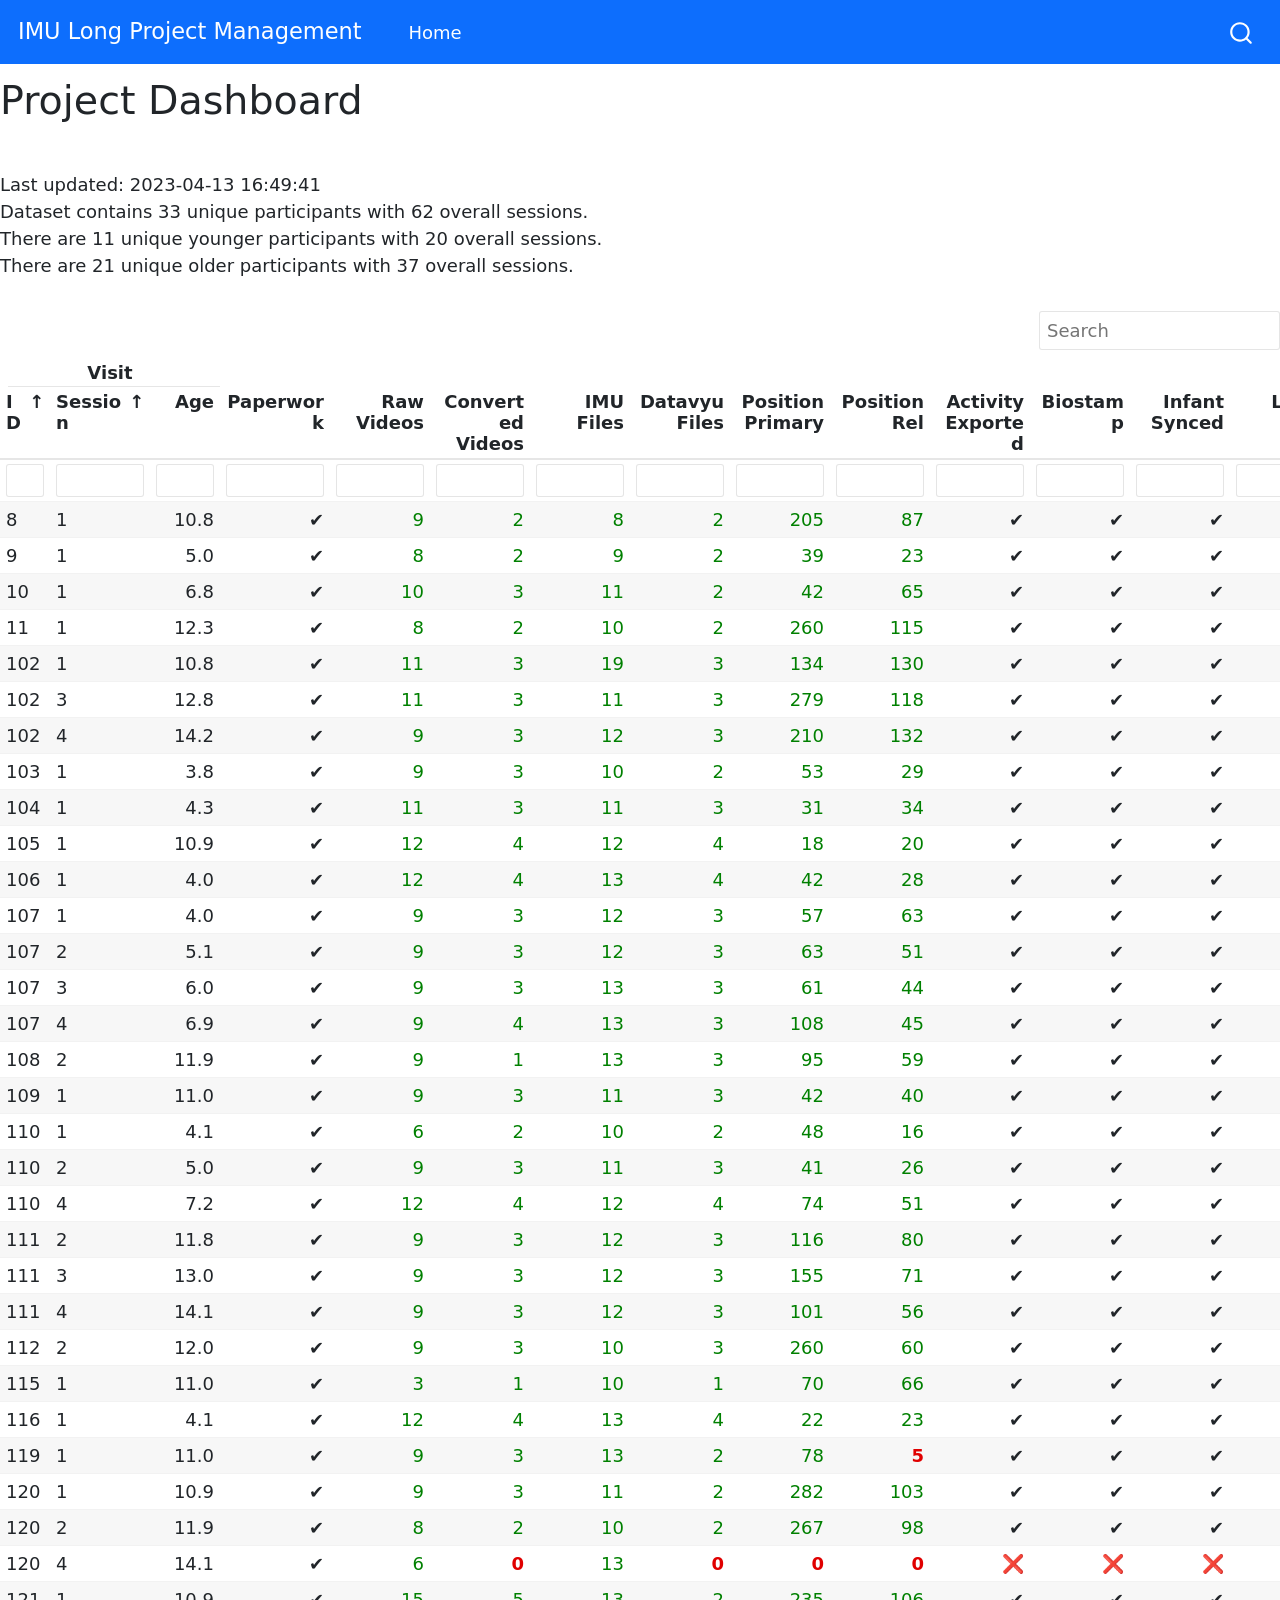
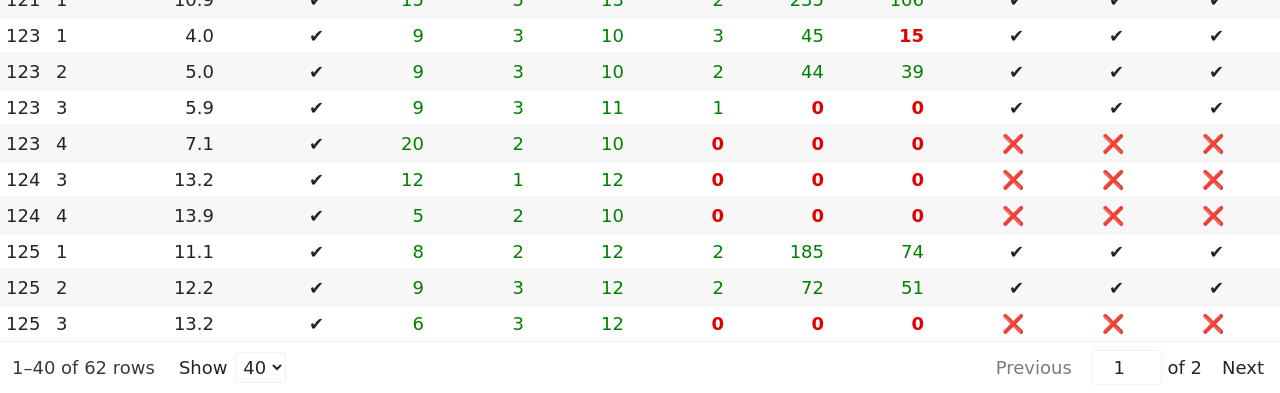
==== commit 10428cd3: "Updated Dashboard" ====
--- a/docs/index.html
+++ b/docs/index.html
@@ -122,15 +122,15 @@
 <div class="cell">
 
 </div>
-<p>Last updated: 2023-04-11 14:41:54<br>
-Dataset contains 33 unique participants with 60 overall sessions.<br>
+<p>Last updated: 2023-04-13 16:49:41<br>
+Dataset contains 33 unique participants with 62 overall sessions.<br>
 There are 11 unique younger participants with 20 overall sessions.<br>
 There are 21 unique older participants with 37 overall sessions.</p>
 <div class="cell">
 <div class="cell-output-display">
 
-<div class="reactable html-widget html-fill-item-overflow-hidden html-fill-item" id="htmlwidget-1507c676232d4ffbf8af" style="width:auto;height:auto;"></div>
-<script type="application/json" data-for="htmlwidget-1507c676232d4ffbf8af">{"x":{"tag":{"name":"Reactable","attribs":{"data":{"ID":[8,9,10,11,102,102,102,103,104,105,106,107,107,107,107,108,109,110,110,110,111,111,111,112,115,116,119,120,120,120,121,123,123,123,123,124,124,125,125,125,125,128,128,128,128,130,130,130,130,132,132,133,134,136,136,138,139,139,140,141],"Session":[1,1,1,1,1,3,4,1,1,1,1,1,2,3,4,2,1,1,2,4,2,3,4,2,1,1,1,1,2,4,1,1,2,3,4,3,4,1,2,3,4,1,2,3,4,1,2,3,4,3,4,1,1,1,2,1,1,2,1,2],"Paperwork":[1,1,1,1,3,3,3,3,3,3,3,3,3,3,3,3,3,4,3,3,3,3,3,3,3,3,3,3,3,3,3,3,3,3,3,3,3,3,3,3,3,3,2,3,3,3,3,3,3,3,3,3,3,3,3,3,3,3,3,3],"Raw Videos":[9,8,10,8,11,11,9,9,11,12,12,9,9,9,9,9,9,6,9,12,9,9,9,9,3,12,9,9,8,6,15,9,9,9,20,12,5,8,9,6,6,4,12,4,5,9,12,11,32,4,6,5,6,5,11,1,6,14,7,26],"Converted Videos":[2,2,3,2,3,3,3,3,3,4,4,3,3,3,4,3,3,2,3,4,3,3,3,3,1,4,3,3,2,0,5,3,3,3,2,1,2,2,3,3,2,2,1,2,2,3,6,2,2,1,2,2,0,2,2,0,2,2,2,0],"IMU Files":[8,9,11,10,19,11,12,10,11,12,13,12,12,13,13,13,11,10,11,12,12,12,12,10,10,13,13,11,10,13,13,10,10,11,10,12,10,12,12,12,10,12,11,10,12,14,11,11,13,10,10,12,11,10,11,11,12,12,12,11],"Datavyu Files":[2,2,2,2,3,3,3,2,3,4,4,3,3,3,3,3,3,2,3,4,3,3,3,3,1,4,2,2,2,0,2,3,2,1,0,0,0,2,2,0,0,1,1,0,0,1,1,0,0,0,0,0,0,0,0,0,0,0,1,0],"Position Primary":[205,39,42,260,134,279,210,53,31,18,42,57,63,61,108,95,42,48,41,74,116,155,101,260,70,22,78,282,267,0,235,45,44,0,0,0,0,185,72,0,0,0,1,0,0,90,0,0,0,0,0,0,0,0,0,0,0,0,1,0],"Position Rel":[87,23,65,115,130,118,132,29,34,20,28,63,51,44,45,59,40,16,26,51,80,71,56,60,66,23,5,103,98,0,106,15,39,0,0,0,0,74,51,0,0,0,2,0,0,94,0,0,0,0,0,0,0,0,0,0,0,0,2,0],"Activity Exported":[1,1,1,1,1,1,1,1,1,1,1,1,1,1,1,1,1,1,1,1,1,1,1,1,1,1,1,1,1,0,1,1,1,1,0,0,0,1,1,0,0,1,0,0,0,1,0,0,0,0,0,0,0,0,0,0,0,0,0,0],"Biostamp":[1,1,1,1,1,1,1,1,1,1,1,1,1,1,1,1,1,1,1,1,1,1,1,1,1,1,1,1,1,0,1,1,1,1,0,0,0,1,1,0,0,1,0,0,0,1,0,0,0,0,0,0,0,0,0,0,0,0,0,0],"Infant Synced":[1,1,1,1,1,1,1,1,1,1,1,1,1,1,1,1,1,1,1,1,1,1,1,1,1,1,1,1,1,0,1,1,1,1,0,0,0,1,1,0,0,1,0,0,0,1,0,0,0,0,0,0,0,0,0,0,0,0,0,0],"LENA ITS":[1,1,1,1,1,1,1,1,1,1,1,1,1,1,1,1,1,1,1,1,1,1,1,1,1,1,1,1,1,1,1,1,1,1,1,1,1,1,1,1,1,1,1,1,0,1,1,1,0,1,0,1,1,1,1,1,1,0,0,0],"LENA Processed":[2,2,2,2,2,2,2,2,2,2,2,2,2,2,2,2,2,2,2,2,2,2,2,2,2,2,2,2,2,2,2,2,2,2,2,2,2,2,2,2,2,2,2,2,0,2,2,2,0,2,0,2,2,2,2,2,2,0,0,0],"LENA Synced":[1,1,1,1,1,1,1,1,1,1,1,1,1,1,1,1,1,1,1,1,1,1,1,1,1,1,1,1,1,0,1,1,1,1,0,0,0,1,1,0,0,1,0,0,0,1,0,0,0,0,0,0,0,0,0,0,0,0,0,0],"Pt2 Processed":[1,1,0,1,1,1,0,1,1,1,1,1,0,1,1,1,1,1,1,1,1,1,1,1,0,1,1,1,1,0,0,0,1,0,0,0,0,1,1,0,0,0,0,0,0,0,0,0,0,0,0,0,0,0,0,0,0,0,0,0],"Age":[10.8090349075975,4.96098562628337,6.80082135523614,12.2546201232033,10.8418891170431,12.8459958932238,14.2258726899384,3.84394250513347,4.27104722792608,10.9075975359343,4.0082135523614,4.04106776180698,5.09240246406571,5.97946611909651,6.93223819301848,11.8932238193018,10.9733059548255,4.10677618069815,5.02669404517454,7.16221765913758,11.8275154004107,12.9774127310062,14.0616016427105,12.0246406570842,10.9733059548255,4.07392197125257,11.0390143737166,10.9404517453799,11.9260780287474,14.0944558521561,10.9404517453799,4.0082135523614,4.96098562628337,5.91375770020534,7.06365503080082,13.2073921971253,13.8973305954825,11.1047227926078,12.1560574948665,13.1745379876797,13.864476386037,10.8418891170431,12.0574948665298,13.0102669404517,"NA",10.7433264887064,12.0246406570842,12.8459958932238,14.0616016427105,5.84804928131417,6.99794661190965,11.1375770020534,11.2361396303901,11.170431211499,12.0903490759754,3.71252566735113,11.006160164271,"NA",11.2032854209446,"NA"],"Date":["3/30/21","5/5/21","5/25/21","6/16/21","7/12/21","9/11/21","10/23/21","9/6/21","1/3/22","2/9/22","3/3/22","3/8/22","4/9/22","5/6/22","6/4/22","5/12/22","5/19/22","5/31/22","6/28/22","9/1/22","6/14/22","7/19/22","8/21/22","6/16/22","10/5/22","8/15/22","11/1/22","11/13/22","12/13/22","2/17/23","11/8/22","11/22/22","12/21/22","1/19/23","2/23/23","1/31/23","2/21/23","12/4/22","1/5/23","2/5/23","2/26/23","12/19/22","1/25/23","2/23/23",null,"12/19/22","1/27/23","2/21/23","3/30/23","2/7/23","3/14/23","2/10/23","2/12/23","2/15/23","3/15/23","3/8/23","3/12/23",null,"3/20/23",null],"Start Time":["10:25:00","10:18:00","09:29:00","09:41:00","12:39:00","09:13:00","10:40:00","10:00:00","09:25:00","10:10:00","10:34:00","10:24:00","10:38:00","10:49:00","10:47:00","10:40:00","11:34:00","10:17:00","10:26:00","13:15:00","09:29:00","09:48:00","09:14:00","10:17:00","10:31:00","10:40:00","10:20:00","10:01:00","10:52:00","10:58:00","10:45:00","08:52:00","10:25:00","09:12:00","09:25:00","09:38:00","09:39:00","10:22:00","10:22:00","09:50:00","10:13:00","12:05:00","09:17:00","09:11:00",null,"09:28:00","10:20:00","10:11:00","11:40:00","09:41:00","09:26:00","09:22:00","09:19:00","10:12:00","10:25:00","09:55:00","09:39:00",null,"09:17:00",null],"End Time":["17:15:00","20:14:00","20:20:00","20:03:00","20:00:00","20:00:00","20:00:00","20:00:00","16:37:00","18:27:00","21:10:00","20:21:00","19:37:00","19:02:00","19:18:00","19:33:00","18:40:00","20:30:00","21:15:00","21:15:00","17:46:00","18:33:00","10:28:00","22:20:00","17:40:00","20:00:00","19:00:00","19:20:00","22:28:00","22:30:00","18:51:00","18:09:00","18:14:00","18:49:00","18:45:00","21:15:00","19:30:00","19:30:00","20:30:00","20:15:00","20:00:00","19:15:00","17:45:00","19:37:00",null,"18:55:00","20:00:00","15:36:00","19:03:00","19:00:00","19:20:00","21:57:00","19:05:00","21:50:00","22:34:00","20:00:00","20:54:00",null,"19:25:00",null]},"columns":[{"id":"ID","name":"ID","type":"numeric","format":{"cell":{"digits":0},"aggregated":{"digits":0}},"maxWidth":50,"align":"left"},{"id":"Session","name":"Session","type":"numeric","format":{"cell":{"digits":0},"aggregated":{"digits":0}},"maxWidth":100,"align":"left"},{"id":"Paperwork","name":"Paperwork","type":"numeric","format":{"cell":{"digits":1,"percent":true},"aggregated":{"digits":1,"percent":true}},"cell":["✔️","✔️","✔️","✔️","✔️","✔️","✔️","✔️","✔️","✔️","✔️","✔️","✔️","✔️","✔️","✔️","✔️","✔️","✔️","✔️","✔️","✔️","✔️","✔️","✔️","✔️","✔️","✔️","✔️","✔️","✔️","✔️","✔️","✔️","✔️","✔️","✔️","✔️","✔️","✔️","✔️","✔️","✔️","✔️","✔️","✔️","✔️","✔️","✔️","✔️","✔️","✔️","✔️","✔️","✔️","✔️","✔️","✔️","✔️","✔️"],"minWidth":110},{"id":"Raw Videos","name":"Raw Videos","type":"numeric","format":{"cell":{"digits":0},"aggregated":{"digits":0}},"style":[{"color":"#008000"},{"color":"#008000"},{"color":"#008000"},{"color":"#008000"},{"color":"#008000"},{"color":"#008000"},{"color":"#008000"},{"color":"#008000"},{"color":"#008000"},{"color":"#008000"},{"color":"#008000"},{"color":"#008000"},{"color":"#008000"},{"color":"#008000"},{"color":"#008000"},{"color":"#008000"},{"color":"#008000"},{"color":"#008000"},{"color":"#008000"},{"color":"#008000"},{"color":"#008000"},{"color":"#008000"},{"color":"#008000"},{"color":"#008000"},{"color":"#008000"},{"color":"#008000"},{"color":"#008000"},{"color":"#008000"},{"color":"#008000"},{"color":"#008000"},{"color":"#008000"},{"color":"#008000"},{"color":"#008000"},{"color":"#008000"},{"color":"#008000"},{"color":"#008000"},{"color":"#008000"},{"color":"#008000"},{"color":"#008000"},{"color":"#008000"},{"color":"#008000"},{"color":"#008000"},{"color":"#008000"},{"color":"#008000"},{"color":"#008000"},{"color":"#008000"},{"color":"#008000"},{"color":"#008000"},{"color":"#008000"},{"color":"#008000"},{"color":"#008000"},{"color":"#008000"},{"color":"#008000"},{"color":"#008000"},{"color":"#008000"},{"color":"#008000"},{"color":"#008000"},{"color":"#008000"},{"color":"#008000"},{"color":"#008000"}]},{"id":"Converted Videos","name":"Converted Videos","type":"numeric","format":{"cell":{"digits":0},"aggregated":{"digits":0}},"style":[{"color":"#008000"},{"color":"#008000"},{"color":"#008000"},{"color":"#008000"},{"color":"#008000"},{"color":"#008000"},{"color":"#008000"},{"color":"#008000"},{"color":"#008000"},{"color":"#008000"},{"color":"#008000"},{"color":"#008000"},{"color":"#008000"},{"color":"#008000"},{"color":"#008000"},{"color":"#008000"},{"color":"#008000"},{"color":"#008000"},{"color":"#008000"},{"color":"#008000"},{"color":"#008000"},{"color":"#008000"},{"color":"#008000"},{"color":"#008000"},{"color":"#008000"},{"color":"#008000"},{"color":"#008000"},{"color":"#008000"},{"color":"#008000"},{"color":"#e00000","fontWeight":"bold"},{"color":"#008000"},{"color":"#008000"},{"color":"#008000"},{"color":"#008000"},{"color":"#008000"},{"color":"#008000"},{"color":"#008000"},{"color":"#008000"},{"color":"#008000"},{"color":"#008000"},{"color":"#008000"},{"color":"#008000"},{"color":"#008000"},{"color":"#008000"},{"color":"#008000"},{"color":"#008000"},{"color":"#008000"},{"color":"#008000"},{"color":"#008000"},{"color":"#008000"},{"color":"#008000"},{"color":"#008000"},{"color":"#e00000","fontWeight":"bold"},{"color":"#008000"},{"color":"#008000"},{"color":"#e00000","fontWeight":"bold"},{"color":"#008000"},{"color":"#008000"},{"color":"#008000"},{"color":"#e00000","fontWeight":"bold"}]},{"id":"IMU Files","name":"IMU Files","type":"numeric","format":{"cell":{"digits":0},"aggregated":{"digits":0}},"style":[{"color":"#008000"},{"color":"#008000"},{"color":"#008000"},{"color":"#008000"},{"color":"#008000"},{"color":"#008000"},{"color":"#008000"},{"color":"#008000"},{"color":"#008000"},{"color":"#008000"},{"color":"#008000"},{"color":"#008000"},{"color":"#008000"},{"color":"#008000"},{"color":"#008000"},{"color":"#008000"},{"color":"#008000"},{"color":"#008000"},{"color":"#008000"},{"color":"#008000"},{"color":"#008000"},{"color":"#008000"},{"color":"#008000"},{"color":"#008000"},{"color":"#008000"},{"color":"#008000"},{"color":"#008000"},{"color":"#008000"},{"color":"#008000"},{"color":"#008000"},{"color":"#008000"},{"color":"#008000"},{"color":"#008000"},{"color":"#008000"},{"color":"#008000"},{"color":"#008000"},{"color":"#008000"},{"color":"#008000"},{"color":"#008000"},{"color":"#008000"},{"color":"#008000"},{"color":"#008000"},{"color":"#008000"},{"color":"#008000"},{"color":"#008000"},{"color":"#008000"},{"color":"#008000"},{"color":"#008000"},{"color":"#008000"},{"color":"#008000"},{"color":"#008000"},{"color":"#008000"},{"color":"#008000"},{"color":"#008000"},{"color":"#008000"},{"color":"#008000"},{"color":"#008000"},{"color":"#008000"},{"color":"#008000"},{"color":"#008000"}]},{"id":"Datavyu Files","name":"Datavyu Files","type":"numeric","format":{"cell":{"digits":0},"aggregated":{"digits":0}},"style":[{"color":"#008000"},{"color":"#008000"},{"color":"#008000"},{"color":"#008000"},{"color":"#008000"},{"color":"#008000"},{"color":"#008000"},{"color":"#008000"},{"color":"#008000"},{"color":"#008000"},{"color":"#008000"},{"color":"#008000"},{"color":"#008000"},{"color":"#008000"},{"color":"#008000"},{"color":"#008000"},{"color":"#008000"},{"color":"#008000"},{"color":"#008000"},{"color":"#008000"},{"color":"#008000"},{"color":"#008000"},{"color":"#008000"},{"color":"#008000"},{"color":"#008000"},{"color":"#008000"},{"color":"#008000"},{"color":"#008000"},{"color":"#008000"},{"color":"#e00000","fontWeight":"bold"},{"color":"#008000"},{"color":"#008000"},{"color":"#008000"},{"color":"#008000"},{"color":"#e00000","fontWeight":"bold"},{"color":"#e00000","fontWeight":"bold"},{"color":"#e00000","fontWeight":"bold"},{"color":"#008000"},{"color":"#008000"},{"color":"#e00000","fontWeight":"bold"},{"color":"#e00000","fontWeight":"bold"},{"color":"#008000"},{"color":"#008000"},{"color":"#e00000","fontWeight":"bold"},{"color":"#e00000","fontWeight":"bold"},{"color":"#008000"},{"color":"#008000"},{"color":"#e00000","fontWeight":"bold"},{"color":"#e00000","fontWeight":"bold"},{"color":"#e00000","fontWeight":"bold"},{"color":"#e00000","fontWeight":"bold"},{"color":"#e00000","fontWeight":"bold"},{"color":"#e00000","fontWeight":"bold"},{"color":"#e00000","fontWeight":"bold"},{"color":"#e00000","fontWeight":"bold"},{"color":"#e00000","fontWeight":"bold"},{"color":"#e00000","fontWeight":"bold"},{"color":"#e00000","fontWeight":"bold"},{"color":"#008000"},{"color":"#e00000","fontWeight":"bold"}]},{"id":"Position Primary","name":"Position Primary","type":"numeric","format":{"cell":{"digits":0},"aggregated":{"digits":0}},"style":[{"color":"#008000"},{"color":"#008000"},{"color":"#008000"},{"color":"#008000"},{"color":"#008000"},{"color":"#008000"},{"color":"#008000"},{"color":"#008000"},{"color":"#008000"},{"color":"#008000"},{"color":"#008000"},{"color":"#008000"},{"color":"#008000"},{"color":"#008000"},{"color":"#008000"},{"color":"#008000"},{"color":"#008000"},{"color":"#008000"},{"color":"#008000"},{"color":"#008000"},{"color":"#008000"},{"color":"#008000"},{"color":"#008000"},{"color":"#008000"},{"color":"#008000"},{"color":"#008000"},{"color":"#008000"},{"color":"#008000"},{"color":"#008000"},{"color":"#e00000","fontWeight":"bold"},{"color":"#008000"},{"color":"#008000"},{"color":"#008000"},{"color":"#e00000","fontWeight":"bold"},{"color":"#e00000","fontWeight":"bold"},{"color":"#e00000","fontWeight":"bold"},{"color":"#e00000","fontWeight":"bold"},{"color":"#008000"},{"color":"#008000"},{"color":"#e00000","fontWeight":"bold"},{"color":"#e00000","fontWeight":"bold"},{"color":"#e00000","fontWeight":"bold"},{"color":"#e00000","fontWeight":"bold"},{"color":"#e00000","fontWeight":"bold"},{"color":"#e00000","fontWeight":"bold"},{"color":"#008000"},{"color":"#e00000","fontWeight":"bold"},{"color":"#e00000","fontWeight":"bold"},{"color":"#e00000","fontWeight":"bold"},{"color":"#e00000","fontWeight":"bold"},{"color":"#e00000","fontWeight":"bold"},{"color":"#e00000","fontWeight":"bold"},{"color":"#e00000","fontWeight":"bold"},{"color":"#e00000","fontWeight":"bold"},{"color":"#e00000","fontWeight":"bold"},{"color":"#e00000","fontWeight":"bold"},{"color":"#e00000","fontWeight":"bold"},{"color":"#e00000","fontWeight":"bold"},{"color":"#e00000","fontWeight":"bold"},{"color":"#e00000","fontWeight":"bold"}]},{"id":"Position Rel","name":"Position Rel","type":"numeric","format":{"cell":{"digits":0},"aggregated":{"digits":0}},"style":[{"color":"#008000"},{"color":"#008000"},{"color":"#008000"},{"color":"#008000"},{"color":"#008000"},{"color":"#008000"},{"color":"#008000"},{"color":"#008000"},{"color":"#008000"},{"color":"#008000"},{"color":"#008000"},{"color":"#008000"},{"color":"#008000"},{"color":"#008000"},{"color":"#008000"},{"color":"#008000"},{"color":"#008000"},{"color":"#008000"},{"color":"#008000"},{"color":"#008000"},{"color":"#008000"},{"color":"#008000"},{"color":"#008000"},{"color":"#008000"},{"color":"#008000"},{"color":"#008000"},{"color":"#e00000","fontWeight":"bold"},{"color":"#008000"},{"color":"#008000"},{"color":"#e00000","fontWeight":"bold"},{"color":"#008000"},{"color":"#e00000","fontWeight":"bold"},{"color":"#008000"},{"color":"#e00000","fontWeight":"bold"},{"color":"#e00000","fontWeight":"bold"},{"color":"#e00000","fontWeight":"bold"},{"color":"#e00000","fontWeight":"bold"},{"color":"#008000"},{"color":"#008000"},{"color":"#e00000","fontWeight":"bold"},{"color":"#e00000","fontWeight":"bold"},{"color":"#e00000","fontWeight":"bold"},{"color":"#e00000","fontWeight":"bold"},{"color":"#e00000","fontWeight":"bold"},{"color":"#e00000","fontWeight":"bold"},{"color":"#008000"},{"color":"#e00000","fontWeight":"bold"},{"color":"#e00000","fontWeight":"bold"},{"color":"#e00000","fontWeight":"bold"},{"color":"#e00000","fontWeight":"bold"},{"color":"#e00000","fontWeight":"bold"},{"color":"#e00000","fontWeight":"bold"},{"color":"#e00000","fontWeight":"bold"},{"color":"#e00000","fontWeight":"bold"},{"color":"#e00000","fontWeight":"bold"},{"color":"#e00000","fontWeight":"bold"},{"color":"#e00000","fontWeight":"bold"},{"color":"#e00000","fontWeight":"bold"},{"color":"#e00000","fontWeight":"bold"},{"color":"#e00000","fontWeight":"bold"}]},{"id":"Activity Exported","name":"Activity Exported","type":"numeric","format":{"cell":{"digits":1,"percent":true},"aggregated":{"digits":1,"percent":true}},"cell":["✔️","✔️","✔️","✔️","✔️","✔️","✔️","✔️","✔️","✔️","✔️","✔️","✔️","✔️","✔️","✔️","✔️","✔️","✔️","✔️","✔️","✔️","✔️","✔️","✔️","✔️","✔️","✔️","✔️","❌","✔️","✔️","✔️","✔️","❌","❌","❌","✔️","✔️","❌","❌","✔️","❌","❌","❌","✔️","❌","❌","❌","❌","❌","❌","❌","❌","❌","❌","❌","❌","❌","❌"]},{"id":"Biostamp","name":"Biostamp","type":"numeric","format":{"cell":{"digits":1,"percent":true},"aggregated":{"digits":1,"percent":true}},"cell":["✔️","✔️","✔️","✔️","✔️","✔️","✔️","✔️","✔️","✔️","✔️","✔️","✔️","✔️","✔️","✔️","✔️","✔️","✔️","✔️","✔️","✔️","✔️","✔️","✔️","✔️","✔️","✔️","✔️","❌","✔️","✔️","✔️","✔️","❌","❌","❌","✔️","✔️","❌","❌","✔️","❌","❌","❌","✔️","❌","❌","❌","❌","❌","❌","❌","❌","❌","❌","❌","❌","❌","❌"]},{"id":"Infant Synced","name":"Infant Synced","type":"numeric","format":{"cell":{"digits":1,"percent":true},"aggregated":{"digits":1,"percent":true}},"cell":["✔️","✔️","✔️","✔️","✔️","✔️","✔️","✔️","✔️","✔️","✔️","✔️","✔️","✔️","✔️","✔️","✔️","✔️","✔️","✔️","✔️","✔️","✔️","✔️","✔️","✔️","✔️","✔️","✔️","❌","✔️","✔️","✔️","✔️","❌","❌","❌","✔️","✔️","❌","❌","✔️","❌","❌","❌","✔️","❌","❌","❌","❌","❌","❌","❌","❌","❌","❌","❌","❌","❌","❌"]},{"id":"LENA ITS","name":"LENA ITS","type":"numeric","format":{"cell":{"digits":1,"percent":true},"aggregated":{"digits":1,"percent":true}},"cell":["✔️","✔️","✔️","✔️","✔️","✔️","✔️","✔️","✔️","✔️","✔️","✔️","✔️","✔️","✔️","✔️","✔️","✔️","✔️","✔️","✔️","✔️","✔️","✔️","✔️","✔️","✔️","✔️","✔️","✔️","✔️","✔️","✔️","✔️","✔️","✔️","✔️","✔️","✔️","✔️","✔️","✔️","✔️","✔️","❌","✔️","✔️","✔️","❌","✔️","❌","✔️","✔️","✔️","✔️","✔️","✔️","❌","❌","❌"]},{"id":"LENA Processed","name":"LENA Processed","type":"numeric","format":{"cell":{"digits":1,"percent":true},"aggregated":{"digits":1,"percent":true}},"cell":["✔️","✔️","✔️","✔️","✔️","✔️","✔️","✔️","✔️","✔️","✔️","✔️","✔️","✔️","✔️","✔️","✔️","✔️","✔️","✔️","✔️","✔️","✔️","✔️","✔️","✔️","✔️","✔️","✔️","✔️","✔️","✔️","✔️","✔️","✔️","✔️","✔️","✔️","✔️","✔️","✔️","✔️","✔️","✔️","❌","✔️","✔️","✔️","❌","✔️","❌","✔️","✔️","✔️","✔️","✔️","✔️","❌","❌","❌"],"minWidth":130},{"id":"LENA Synced","name":"LENA Synced","type":"numeric","format":{"cell":{"digits":1,"percent":true},"aggregated":{"digits":1,"percent":true}},"cell":["✔️","✔️","✔️","✔️","✔️","✔️","✔️","✔️","✔️","✔️","✔️","✔️","✔️","✔️","✔️","✔️","✔️","✔️","✔️","✔️","✔️","✔️","✔️","✔️","✔️","✔️","✔️","✔️","✔️","❌","✔️","✔️","✔️","✔️","❌","❌","❌","✔️","✔️","❌","❌","✔️","❌","❌","❌","✔️","❌","❌","❌","❌","❌","❌","❌","❌","❌","❌","❌","❌","❌","❌"]},{"id":"Pt2 Processed","name":"Pt2 Processed","type":"numeric","format":{"cell":{"digits":1,"percent":true},"aggregated":{"digits":1,"percent":true}},"cell":["✔️","✔️","❌","✔️","✔️","✔️","❌","✔️","✔️","✔️","✔️","✔️","❌","✔️","✔️","✔️","✔️","✔️","✔️","✔️","✔️","✔️","✔️","✔️","❌","✔️","✔️","✔️","✔️","❌","❌","❌","✔️","❌","❌","❌","❌","✔️","✔️","❌","❌","❌","❌","❌","❌","❌","❌","❌","❌","❌","❌","❌","❌","❌","❌","❌","❌","❌","❌","❌"]},{"id":"Age","name":"Age","type":"numeric","format":{"cell":{"digits":1},"aggregated":{"digits":1}},"minWidth":70},{"id":"Date","name":"Date","type":"character","format":{"cell":{"date":true},"aggregated":{"date":true}},"minWidth":130},{"id":"Start Time","name":"Start Time","type":["hms","difftime"],"format":{"cell":{"digits":1,"percent":true},"aggregated":{"digits":1,"percent":true}},"minWidth":130},{"id":"End Time","name":"End Time","type":["hms","difftime"],"format":{"cell":{"digits":1,"percent":true},"aggregated":{"digits":1,"percent":true}},"minWidth":130}],"columnGroups":[{"name":"Visit","sticky":"left","columns":["ID","Session","Age"]}],"filterable":true,"searchable":true,"defaultSorted":[{"id":"ID","desc":false},{"id":"Session","desc":false}],"defaultPageSize":40,"showPageSizeOptions":true,"pageSizeOptions":[20,40,60,80],"paginationType":"jump","striped":true,"compact":true,"dataKey":"4922ab82cd2639e4f1b5d1eacbb25e4c"},"children":[]},"class":"reactR_markup"},"evals":[],"jsHooks":[]}</script>
+<div class="reactable html-widget html-fill-item-overflow-hidden html-fill-item" id="htmlwidget-3fab7a1782b6d77fd724" style="width:auto;height:auto;"></div>
+<script type="application/json" data-for="htmlwidget-3fab7a1782b6d77fd724">{"x":{"tag":{"name":"Reactable","attribs":{"data":{"ID":[8,9,10,11,102,102,102,103,104,105,106,107,107,107,107,108,109,110,110,110,111,111,111,112,115,116,119,120,120,120,121,123,123,123,123,124,124,125,125,125,125,128,128,128,128,130,130,130,130,132,132,133,133,134,136,136,136,138,139,139,140,141],"Session":[1,1,1,1,1,3,4,1,1,1,1,1,2,3,4,2,1,1,2,4,2,3,4,2,1,1,1,1,2,4,1,1,2,3,4,3,4,1,2,3,4,1,2,3,4,1,2,3,4,3,4,1,3,1,1,2,3,1,1,2,1,2],"Paperwork":[1,1,1,1,3,3,3,3,3,3,3,3,3,3,3,3,3,4,3,3,3,3,3,3,3,3,3,3,3,3,3,3,3,3,3,3,3,3,3,3,3,3,2,3,3,3,3,3,3,3,3,3,3,3,3,3,3,3,3,3,3,3],"Raw Videos":[9,8,10,8,11,11,9,9,11,12,12,9,9,9,9,9,9,6,9,12,9,9,9,9,3,12,9,9,8,6,15,9,9,9,20,12,5,8,9,6,6,4,12,4,5,9,12,11,32,4,6,5,5,6,5,11,30,1,6,14,7,26],"Converted Videos":[2,2,3,2,3,3,3,3,3,4,4,3,3,3,4,1,3,2,3,4,3,3,3,3,1,4,3,3,2,0,5,3,3,3,2,1,2,2,3,3,2,2,1,2,2,3,6,2,2,1,2,2,0,0,2,2,0,0,2,2,2,0],"IMU Files":[8,9,11,10,19,11,12,10,11,12,13,12,12,13,13,13,11,10,11,12,12,12,12,10,10,13,13,11,10,13,13,10,10,11,10,12,10,12,12,12,10,12,11,10,12,14,11,11,13,10,10,12,11,11,10,11,8,11,12,12,12,11],"Datavyu Files":[2,2,2,2,3,3,3,2,3,4,4,3,3,3,3,3,3,2,3,4,3,3,3,3,1,4,2,2,2,0,2,3,2,1,0,0,0,2,2,0,0,1,1,0,0,1,1,0,0,0,0,0,0,0,0,0,0,0,0,0,1,0],"Position Primary":[205,39,42,260,134,279,210,53,31,18,42,57,63,61,108,95,42,48,41,74,116,155,101,260,70,22,78,282,267,0,235,45,44,0,0,0,0,185,72,0,0,0,1,0,0,90,0,0,0,0,0,0,0,0,0,0,0,0,0,0,1,0],"Position Rel":[87,23,65,115,130,118,132,29,34,20,28,63,51,44,45,59,40,16,26,51,80,71,56,60,66,23,5,103,98,0,106,15,39,0,0,0,0,74,51,0,0,0,2,0,0,94,0,0,0,0,0,0,0,0,0,0,0,0,0,0,2,0],"Activity Exported":[1,1,1,1,1,1,1,1,1,1,1,1,1,1,1,1,1,1,1,1,1,1,1,1,1,1,1,1,1,0,1,1,1,1,0,0,0,1,1,0,0,1,0,0,0,1,0,0,0,0,0,0,0,0,0,0,0,0,0,0,0,0],"Biostamp":[1,1,1,1,1,1,1,1,1,1,1,1,1,1,1,1,1,1,1,1,1,1,1,1,1,1,1,1,1,0,1,1,1,1,0,0,0,1,1,0,0,1,0,0,0,1,0,0,0,0,0,0,0,0,0,0,0,0,0,0,0,0],"Infant Synced":[1,1,1,1,1,1,1,1,1,1,1,1,1,1,1,1,1,1,1,1,1,1,1,1,1,1,1,1,1,0,1,1,1,1,0,0,0,1,1,0,0,1,0,0,0,1,0,0,0,0,0,0,0,0,0,0,0,0,0,0,0,0],"LENA ITS":[1,1,1,1,1,1,1,1,1,1,1,1,1,1,1,1,1,1,1,1,1,1,1,1,1,1,1,1,1,1,1,1,1,1,1,1,1,1,1,1,1,1,1,1,0,1,1,1,0,1,0,1,0,1,1,1,0,1,1,0,0,0],"LENA Processed":[2,2,2,2,2,2,2,2,2,2,2,2,2,2,2,2,2,2,2,2,2,2,2,2,2,2,2,2,2,2,2,2,2,2,2,2,2,2,2,2,2,2,2,2,0,2,2,2,0,2,0,2,0,2,2,2,0,2,2,0,0,0],"LENA Synced":[1,1,1,1,1,1,1,1,1,1,1,1,1,1,1,1,1,1,1,1,1,1,1,1,1,1,1,1,1,0,1,1,1,1,0,0,0,1,1,0,0,1,0,0,0,1,0,0,0,0,0,0,0,0,0,0,0,0,0,0,0,0],"Pt2 Processed":[1,1,0,1,1,1,0,1,1,1,1,1,0,1,1,1,1,1,1,1,1,1,1,1,0,1,1,1,1,0,0,0,1,0,0,0,0,1,1,0,0,0,0,0,0,0,0,0,0,0,0,0,0,0,0,0,0,0,0,0,0,0],"Age":[10.8090349075975,4.96098562628337,6.80082135523614,12.2546201232033,10.8418891170431,12.8459958932238,14.2258726899384,3.84394250513347,4.27104722792608,10.9075975359343,4.0082135523614,4.04106776180698,5.09240246406571,5.97946611909651,6.93223819301848,11.8932238193018,10.9733059548255,4.10677618069815,5.02669404517454,7.16221765913758,11.8275154004107,12.9774127310062,14.0616016427105,12.0246406570842,10.9733059548255,4.07392197125257,11.0390143737166,10.9404517453799,11.9260780287474,14.0944558521561,10.9404517453799,4.0082135523614,4.96098562628337,5.91375770020534,7.06365503080082,13.2073921971253,13.8973305954825,11.1047227926078,12.1560574948665,13.1745379876797,13.864476386037,10.8418891170431,12.0574948665298,13.0102669404517,"NA",10.7433264887064,12.0246406570842,12.8459958932238,14.0616016427105,5.84804928131417,6.99794661190965,11.1375770020534,"NA",11.2361396303901,11.170431211499,12.0903490759754,"NA",3.71252566735113,11.006160164271,"NA",11.2032854209446,"NA"],"Date":["3/30/21","5/5/21","5/25/21","6/16/21","7/12/21","9/11/21","10/23/21","9/6/21","1/3/22","2/9/22","3/3/22","3/8/22","4/9/22","5/6/22","6/4/22","5/12/22","5/19/22","5/31/22","6/28/22","9/1/22","6/14/22","7/19/22","8/21/22","6/16/22","10/5/22","8/15/22","11/1/22","11/13/22","12/13/22","2/17/23","11/8/22","11/22/22","12/21/22","1/19/23","2/23/23","1/31/23","2/21/23","12/4/22","1/5/23","2/5/23","2/26/23","12/19/22","1/25/23","2/23/23",null,"12/19/22","1/27/23","2/21/23","3/30/23","2/7/23","3/14/23","2/10/23",null,"2/12/23","2/15/23","3/15/23",null,"3/8/23","3/12/23",null,"3/20/23",null],"Start Time":["10:25:00","10:18:00","09:29:00","09:41:00","12:39:00","09:13:00","10:40:00","10:00:00","09:25:00","10:10:00","10:34:00","10:24:00","10:38:00","10:49:00","10:47:00","10:40:00","11:34:00","10:17:00","10:26:00","13:15:00","09:29:00","09:48:00","09:14:00","10:17:00","10:31:00","10:40:00","10:20:00","10:01:00","10:52:00","10:58:00","10:45:00","08:52:00","10:25:00","09:12:00","09:25:00","09:38:00","09:39:00","10:22:00","10:22:00","09:50:00","10:13:00","12:05:00","09:17:00","09:11:00",null,"09:28:00","10:20:00","10:11:00","11:40:00","09:41:00","09:26:00","09:22:00",null,"09:19:00","10:12:00","10:25:00",null,"09:55:00","09:39:00",null,"09:17:00",null],"End Time":["17:15:00","20:14:00","20:20:00","20:03:00","20:00:00","20:00:00","20:00:00","20:00:00","16:37:00","18:27:00","21:10:00","20:21:00","19:37:00","19:02:00","19:18:00","19:33:00","18:40:00","20:30:00","21:15:00","21:15:00","17:46:00","18:33:00","10:28:00","22:20:00","17:40:00","20:00:00","19:00:00","19:20:00","22:28:00","22:30:00","18:51:00","18:09:00","18:14:00","18:49:00","18:45:00","21:15:00","19:30:00","19:30:00","20:30:00","20:15:00","20:00:00","19:15:00","17:45:00","19:37:00",null,"18:55:00","20:00:00","15:36:00","19:03:00","19:00:00","19:20:00","21:57:00",null,"19:05:00","21:50:00","22:34:00",null,"20:00:00","20:54:00",null,"19:25:00",null]},"columns":[{"id":"ID","name":"ID","type":"numeric","format":{"cell":{"digits":0},"aggregated":{"digits":0}},"maxWidth":50,"align":"left"},{"id":"Session","name":"Session","type":"numeric","format":{"cell":{"digits":0},"aggregated":{"digits":0}},"maxWidth":100,"align":"left"},{"id":"Paperwork","name":"Paperwork","type":"numeric","format":{"cell":{"digits":1,"percent":true},"aggregated":{"digits":1,"percent":true}},"cell":["✔️","✔️","✔️","✔️","✔️","✔️","✔️","✔️","✔️","✔️","✔️","✔️","✔️","✔️","✔️","✔️","✔️","✔️","✔️","✔️","✔️","✔️","✔️","✔️","✔️","✔️","✔️","✔️","✔️","✔️","✔️","✔️","✔️","✔️","✔️","✔️","✔️","✔️","✔️","✔️","✔️","✔️","✔️","✔️","✔️","✔️","✔️","✔️","✔️","✔️","✔️","✔️","✔️","✔️","✔️","✔️","✔️","✔️","✔️","✔️","✔️","✔️"],"minWidth":110},{"id":"Raw Videos","name":"Raw Videos","type":"numeric","format":{"cell":{"digits":0},"aggregated":{"digits":0}},"style":[{"color":"#008000"},{"color":"#008000"},{"color":"#008000"},{"color":"#008000"},{"color":"#008000"},{"color":"#008000"},{"color":"#008000"},{"color":"#008000"},{"color":"#008000"},{"color":"#008000"},{"color":"#008000"},{"color":"#008000"},{"color":"#008000"},{"color":"#008000"},{"color":"#008000"},{"color":"#008000"},{"color":"#008000"},{"color":"#008000"},{"color":"#008000"},{"color":"#008000"},{"color":"#008000"},{"color":"#008000"},{"color":"#008000"},{"color":"#008000"},{"color":"#008000"},{"color":"#008000"},{"color":"#008000"},{"color":"#008000"},{"color":"#008000"},{"color":"#008000"},{"color":"#008000"},{"color":"#008000"},{"color":"#008000"},{"color":"#008000"},{"color":"#008000"},{"color":"#008000"},{"color":"#008000"},{"color":"#008000"},{"color":"#008000"},{"color":"#008000"},{"color":"#008000"},{"color":"#008000"},{"color":"#008000"},{"color":"#008000"},{"color":"#008000"},{"color":"#008000"},{"color":"#008000"},{"color":"#008000"},{"color":"#008000"},{"color":"#008000"},{"color":"#008000"},{"color":"#008000"},{"color":"#008000"},{"color":"#008000"},{"color":"#008000"},{"color":"#008000"},{"color":"#008000"},{"color":"#008000"},{"color":"#008000"},{"color":"#008000"},{"color":"#008000"},{"color":"#008000"}]},{"id":"Converted Videos","name":"Converted Videos","type":"numeric","format":{"cell":{"digits":0},"aggregated":{"digits":0}},"style":[{"color":"#008000"},{"color":"#008000"},{"color":"#008000"},{"color":"#008000"},{"color":"#008000"},{"color":"#008000"},{"color":"#008000"},{"color":"#008000"},{"color":"#008000"},{"color":"#008000"},{"color":"#008000"},{"color":"#008000"},{"color":"#008000"},{"color":"#008000"},{"color":"#008000"},{"color":"#008000"},{"color":"#008000"},{"color":"#008000"},{"color":"#008000"},{"color":"#008000"},{"color":"#008000"},{"color":"#008000"},{"color":"#008000"},{"color":"#008000"},{"color":"#008000"},{"color":"#008000"},{"color":"#008000"},{"color":"#008000"},{"color":"#008000"},{"color":"#e00000","fontWeight":"bold"},{"color":"#008000"},{"color":"#008000"},{"color":"#008000"},{"color":"#008000"},{"color":"#008000"},{"color":"#008000"},{"color":"#008000"},{"color":"#008000"},{"color":"#008000"},{"color":"#008000"},{"color":"#008000"},{"color":"#008000"},{"color":"#008000"},{"color":"#008000"},{"color":"#008000"},{"color":"#008000"},{"color":"#008000"},{"color":"#008000"},{"color":"#008000"},{"color":"#008000"},{"color":"#008000"},{"color":"#008000"},{"color":"#e00000","fontWeight":"bold"},{"color":"#e00000","fontWeight":"bold"},{"color":"#008000"},{"color":"#008000"},{"color":"#e00000","fontWeight":"bold"},{"color":"#e00000","fontWeight":"bold"},{"color":"#008000"},{"color":"#008000"},{"color":"#008000"},{"color":"#e00000","fontWeight":"bold"}]},{"id":"IMU Files","name":"IMU Files","type":"numeric","format":{"cell":{"digits":0},"aggregated":{"digits":0}},"style":[{"color":"#008000"},{"color":"#008000"},{"color":"#008000"},{"color":"#008000"},{"color":"#008000"},{"color":"#008000"},{"color":"#008000"},{"color":"#008000"},{"color":"#008000"},{"color":"#008000"},{"color":"#008000"},{"color":"#008000"},{"color":"#008000"},{"color":"#008000"},{"color":"#008000"},{"color":"#008000"},{"color":"#008000"},{"color":"#008000"},{"color":"#008000"},{"color":"#008000"},{"color":"#008000"},{"color":"#008000"},{"color":"#008000"},{"color":"#008000"},{"color":"#008000"},{"color":"#008000"},{"color":"#008000"},{"color":"#008000"},{"color":"#008000"},{"color":"#008000"},{"color":"#008000"},{"color":"#008000"},{"color":"#008000"},{"color":"#008000"},{"color":"#008000"},{"color":"#008000"},{"color":"#008000"},{"color":"#008000"},{"color":"#008000"},{"color":"#008000"},{"color":"#008000"},{"color":"#008000"},{"color":"#008000"},{"color":"#008000"},{"color":"#008000"},{"color":"#008000"},{"color":"#008000"},{"color":"#008000"},{"color":"#008000"},{"color":"#008000"},{"color":"#008000"},{"color":"#008000"},{"color":"#008000"},{"color":"#008000"},{"color":"#008000"},{"color":"#008000"},{"color":"#008000"},{"color":"#008000"},{"color":"#008000"},{"color":"#008000"},{"color":"#008000"},{"color":"#008000"}]},{"id":"Datavyu Files","name":"Datavyu Files","type":"numeric","format":{"cell":{"digits":0},"aggregated":{"digits":0}},"style":[{"color":"#008000"},{"color":"#008000"},{"color":"#008000"},{"color":"#008000"},{"color":"#008000"},{"color":"#008000"},{"color":"#008000"},{"color":"#008000"},{"color":"#008000"},{"color":"#008000"},{"color":"#008000"},{"color":"#008000"},{"color":"#008000"},{"color":"#008000"},{"color":"#008000"},{"color":"#008000"},{"color":"#008000"},{"color":"#008000"},{"color":"#008000"},{"color":"#008000"},{"color":"#008000"},{"color":"#008000"},{"color":"#008000"},{"color":"#008000"},{"color":"#008000"},{"color":"#008000"},{"color":"#008000"},{"color":"#008000"},{"color":"#008000"},{"color":"#e00000","fontWeight":"bold"},{"color":"#008000"},{"color":"#008000"},{"color":"#008000"},{"color":"#008000"},{"color":"#e00000","fontWeight":"bold"},{"color":"#e00000","fontWeight":"bold"},{"color":"#e00000","fontWeight":"bold"},{"color":"#008000"},{"color":"#008000"},{"color":"#e00000","fontWeight":"bold"},{"color":"#e00000","fontWeight":"bold"},{"color":"#008000"},{"color":"#008000"},{"color":"#e00000","fontWeight":"bold"},{"color":"#e00000","fontWeight":"bold"},{"color":"#008000"},{"color":"#008000"},{"color":"#e00000","fontWeight":"bold"},{"color":"#e00000","fontWeight":"bold"},{"color":"#e00000","fontWeight":"bold"},{"color":"#e00000","fontWeight":"bold"},{"color":"#e00000","fontWeight":"bold"},{"color":"#e00000","fontWeight":"bold"},{"color":"#e00000","fontWeight":"bold"},{"color":"#e00000","fontWeight":"bold"},{"color":"#e00000","fontWeight":"bold"},{"color":"#e00000","fontWeight":"bold"},{"color":"#e00000","fontWeight":"bold"},{"color":"#e00000","fontWeight":"bold"},{"color":"#e00000","fontWeight":"bold"},{"color":"#008000"},{"color":"#e00000","fontWeight":"bold"}]},{"id":"Position Primary","name":"Position Primary","type":"numeric","format":{"cell":{"digits":0},"aggregated":{"digits":0}},"style":[{"color":"#008000"},{"color":"#008000"},{"color":"#008000"},{"color":"#008000"},{"color":"#008000"},{"color":"#008000"},{"color":"#008000"},{"color":"#008000"},{"color":"#008000"},{"color":"#008000"},{"color":"#008000"},{"color":"#008000"},{"color":"#008000"},{"color":"#008000"},{"color":"#008000"},{"color":"#008000"},{"color":"#008000"},{"color":"#008000"},{"color":"#008000"},{"color":"#008000"},{"color":"#008000"},{"color":"#008000"},{"color":"#008000"},{"color":"#008000"},{"color":"#008000"},{"color":"#008000"},{"color":"#008000"},{"color":"#008000"},{"color":"#008000"},{"color":"#e00000","fontWeight":"bold"},{"color":"#008000"},{"color":"#008000"},{"color":"#008000"},{"color":"#e00000","fontWeight":"bold"},{"color":"#e00000","fontWeight":"bold"},{"color":"#e00000","fontWeight":"bold"},{"color":"#e00000","fontWeight":"bold"},{"color":"#008000"},{"color":"#008000"},{"color":"#e00000","fontWeight":"bold"},{"color":"#e00000","fontWeight":"bold"},{"color":"#e00000","fontWeight":"bold"},{"color":"#e00000","fontWeight":"bold"},{"color":"#e00000","fontWeight":"bold"},{"color":"#e00000","fontWeight":"bold"},{"color":"#008000"},{"color":"#e00000","fontWeight":"bold"},{"color":"#e00000","fontWeight":"bold"},{"color":"#e00000","fontWeight":"bold"},{"color":"#e00000","fontWeight":"bold"},{"color":"#e00000","fontWeight":"bold"},{"color":"#e00000","fontWeight":"bold"},{"color":"#e00000","fontWeight":"bold"},{"color":"#e00000","fontWeight":"bold"},{"color":"#e00000","fontWeight":"bold"},{"color":"#e00000","fontWeight":"bold"},{"color":"#e00000","fontWeight":"bold"},{"color":"#e00000","fontWeight":"bold"},{"color":"#e00000","fontWeight":"bold"},{"color":"#e00000","fontWeight":"bold"},{"color":"#e00000","fontWeight":"bold"},{"color":"#e00000","fontWeight":"bold"}]},{"id":"Position Rel","name":"Position Rel","type":"numeric","format":{"cell":{"digits":0},"aggregated":{"digits":0}},"style":[{"color":"#008000"},{"color":"#008000"},{"color":"#008000"},{"color":"#008000"},{"color":"#008000"},{"color":"#008000"},{"color":"#008000"},{"color":"#008000"},{"color":"#008000"},{"color":"#008000"},{"color":"#008000"},{"color":"#008000"},{"color":"#008000"},{"color":"#008000"},{"color":"#008000"},{"color":"#008000"},{"color":"#008000"},{"color":"#008000"},{"color":"#008000"},{"color":"#008000"},{"color":"#008000"},{"color":"#008000"},{"color":"#008000"},{"color":"#008000"},{"color":"#008000"},{"color":"#008000"},{"color":"#e00000","fontWeight":"bold"},{"color":"#008000"},{"color":"#008000"},{"color":"#e00000","fontWeight":"bold"},{"color":"#008000"},{"color":"#e00000","fontWeight":"bold"},{"color":"#008000"},{"color":"#e00000","fontWeight":"bold"},{"color":"#e00000","fontWeight":"bold"},{"color":"#e00000","fontWeight":"bold"},{"color":"#e00000","fontWeight":"bold"},{"color":"#008000"},{"color":"#008000"},{"color":"#e00000","fontWeight":"bold"},{"color":"#e00000","fontWeight":"bold"},{"color":"#e00000","fontWeight":"bold"},{"color":"#e00000","fontWeight":"bold"},{"color":"#e00000","fontWeight":"bold"},{"color":"#e00000","fontWeight":"bold"},{"color":"#008000"},{"color":"#e00000","fontWeight":"bold"},{"color":"#e00000","fontWeight":"bold"},{"color":"#e00000","fontWeight":"bold"},{"color":"#e00000","fontWeight":"bold"},{"color":"#e00000","fontWeight":"bold"},{"color":"#e00000","fontWeight":"bold"},{"color":"#e00000","fontWeight":"bold"},{"color":"#e00000","fontWeight":"bold"},{"color":"#e00000","fontWeight":"bold"},{"color":"#e00000","fontWeight":"bold"},{"color":"#e00000","fontWeight":"bold"},{"color":"#e00000","fontWeight":"bold"},{"color":"#e00000","fontWeight":"bold"},{"color":"#e00000","fontWeight":"bold"},{"color":"#e00000","fontWeight":"bold"},{"color":"#e00000","fontWeight":"bold"}]},{"id":"Activity Exported","name":"Activity Exported","type":"numeric","format":{"cell":{"digits":1,"percent":true},"aggregated":{"digits":1,"percent":true}},"cell":["✔️","✔️","✔️","✔️","✔️","✔️","✔️","✔️","✔️","✔️","✔️","✔️","✔️","✔️","✔️","✔️","✔️","✔️","✔️","✔️","✔️","✔️","✔️","✔️","✔️","✔️","✔️","✔️","✔️","❌","✔️","✔️","✔️","✔️","❌","❌","❌","✔️","✔️","❌","❌","✔️","❌","❌","❌","✔️","❌","❌","❌","❌","❌","❌","❌","❌","❌","❌","❌","❌","❌","❌","❌","❌"]},{"id":"Biostamp","name":"Biostamp","type":"numeric","format":{"cell":{"digits":1,"percent":true},"aggregated":{"digits":1,"percent":true}},"cell":["✔️","✔️","✔️","✔️","✔️","✔️","✔️","✔️","✔️","✔️","✔️","✔️","✔️","✔️","✔️","✔️","✔️","✔️","✔️","✔️","✔️","✔️","✔️","✔️","✔️","✔️","✔️","✔️","✔️","❌","✔️","✔️","✔️","✔️","❌","❌","❌","✔️","✔️","❌","❌","✔️","❌","❌","❌","✔️","❌","❌","❌","❌","❌","❌","❌","❌","❌","❌","❌","❌","❌","❌","❌","❌"]},{"id":"Infant Synced","name":"Infant Synced","type":"numeric","format":{"cell":{"digits":1,"percent":true},"aggregated":{"digits":1,"percent":true}},"cell":["✔️","✔️","✔️","✔️","✔️","✔️","✔️","✔️","✔️","✔️","✔️","✔️","✔️","✔️","✔️","✔️","✔️","✔️","✔️","✔️","✔️","✔️","✔️","✔️","✔️","✔️","✔️","✔️","✔️","❌","✔️","✔️","✔️","✔️","❌","❌","❌","✔️","✔️","❌","❌","✔️","❌","❌","❌","✔️","❌","❌","❌","❌","❌","❌","❌","❌","❌","❌","❌","❌","❌","❌","❌","❌"]},{"id":"LENA ITS","name":"LENA ITS","type":"numeric","format":{"cell":{"digits":1,"percent":true},"aggregated":{"digits":1,"percent":true}},"cell":["✔️","✔️","✔️","✔️","✔️","✔️","✔️","✔️","✔️","✔️","✔️","✔️","✔️","✔️","✔️","✔️","✔️","✔️","✔️","✔️","✔️","✔️","✔️","✔️","✔️","✔️","✔️","✔️","✔️","✔️","✔️","✔️","✔️","✔️","✔️","✔️","✔️","✔️","✔️","✔️","✔️","✔️","✔️","✔️","❌","✔️","✔️","✔️","❌","✔️","❌","✔️","❌","✔️","✔️","✔️","❌","✔️","✔️","❌","❌","❌"]},{"id":"LENA Processed","name":"LENA Processed","type":"numeric","format":{"cell":{"digits":1,"percent":true},"aggregated":{"digits":1,"percent":true}},"cell":["✔️","✔️","✔️","✔️","✔️","✔️","✔️","✔️","✔️","✔️","✔️","✔️","✔️","✔️","✔️","✔️","✔️","✔️","✔️","✔️","✔️","✔️","✔️","✔️","✔️","✔️","✔️","✔️","✔️","✔️","✔️","✔️","✔️","✔️","✔️","✔️","✔️","✔️","✔️","✔️","✔️","✔️","✔️","✔️","❌","✔️","✔️","✔️","❌","✔️","❌","✔️","❌","✔️","✔️","✔️","❌","✔️","✔️","❌","❌","❌"],"minWidth":130},{"id":"LENA Synced","name":"LENA Synced","type":"numeric","format":{"cell":{"digits":1,"percent":true},"aggregated":{"digits":1,"percent":true}},"cell":["✔️","✔️","✔️","✔️","✔️","✔️","✔️","✔️","✔️","✔️","✔️","✔️","✔️","✔️","✔️","✔️","✔️","✔️","✔️","✔️","✔️","✔️","✔️","✔️","✔️","✔️","✔️","✔️","✔️","❌","✔️","✔️","✔️","✔️","❌","❌","❌","✔️","✔️","❌","❌","✔️","❌","❌","❌","✔️","❌","❌","❌","❌","❌","❌","❌","❌","❌","❌","❌","❌","❌","❌","❌","❌"]},{"id":"Pt2 Processed","name":"Pt2 Processed","type":"numeric","format":{"cell":{"digits":1,"percent":true},"aggregated":{"digits":1,"percent":true}},"cell":["✔️","✔️","❌","✔️","✔️","✔️","❌","✔️","✔️","✔️","✔️","✔️","❌","✔️","✔️","✔️","✔️","✔️","✔️","✔️","✔️","✔️","✔️","✔️","❌","✔️","✔️","✔️","✔️","❌","❌","❌","✔️","❌","❌","❌","❌","✔️","✔️","❌","❌","❌","❌","❌","❌","❌","❌","❌","❌","❌","❌","❌","❌","❌","❌","❌","❌","❌","❌","❌","❌","❌"]},{"id":"Age","name":"Age","type":"numeric","format":{"cell":{"digits":1},"aggregated":{"digits":1}},"minWidth":70},{"id":"Date","name":"Date","type":"character","format":{"cell":{"date":true},"aggregated":{"date":true}},"minWidth":130},{"id":"Start Time","name":"Start Time","type":["hms","difftime"],"format":{"cell":{"digits":1,"percent":true},"aggregated":{"digits":1,"percent":true}},"minWidth":130},{"id":"End Time","name":"End Time","type":["hms","difftime"],"format":{"cell":{"digits":1,"percent":true},"aggregated":{"digits":1,"percent":true}},"minWidth":130}],"columnGroups":[{"name":"Visit","sticky":"left","columns":["ID","Session","Age"]}],"filterable":true,"searchable":true,"defaultSorted":[{"id":"ID","desc":false},{"id":"Session","desc":false}],"defaultPageSize":40,"showPageSizeOptions":true,"pageSizeOptions":[20,40,60,80],"paginationType":"jump","striped":true,"compact":true,"dataKey":"75f9c17802be50390fe3ba91533a5f43"},"children":[]},"class":"reactR_markup"},"evals":[],"jsHooks":[]}</script>
 </div>
 </div>
 
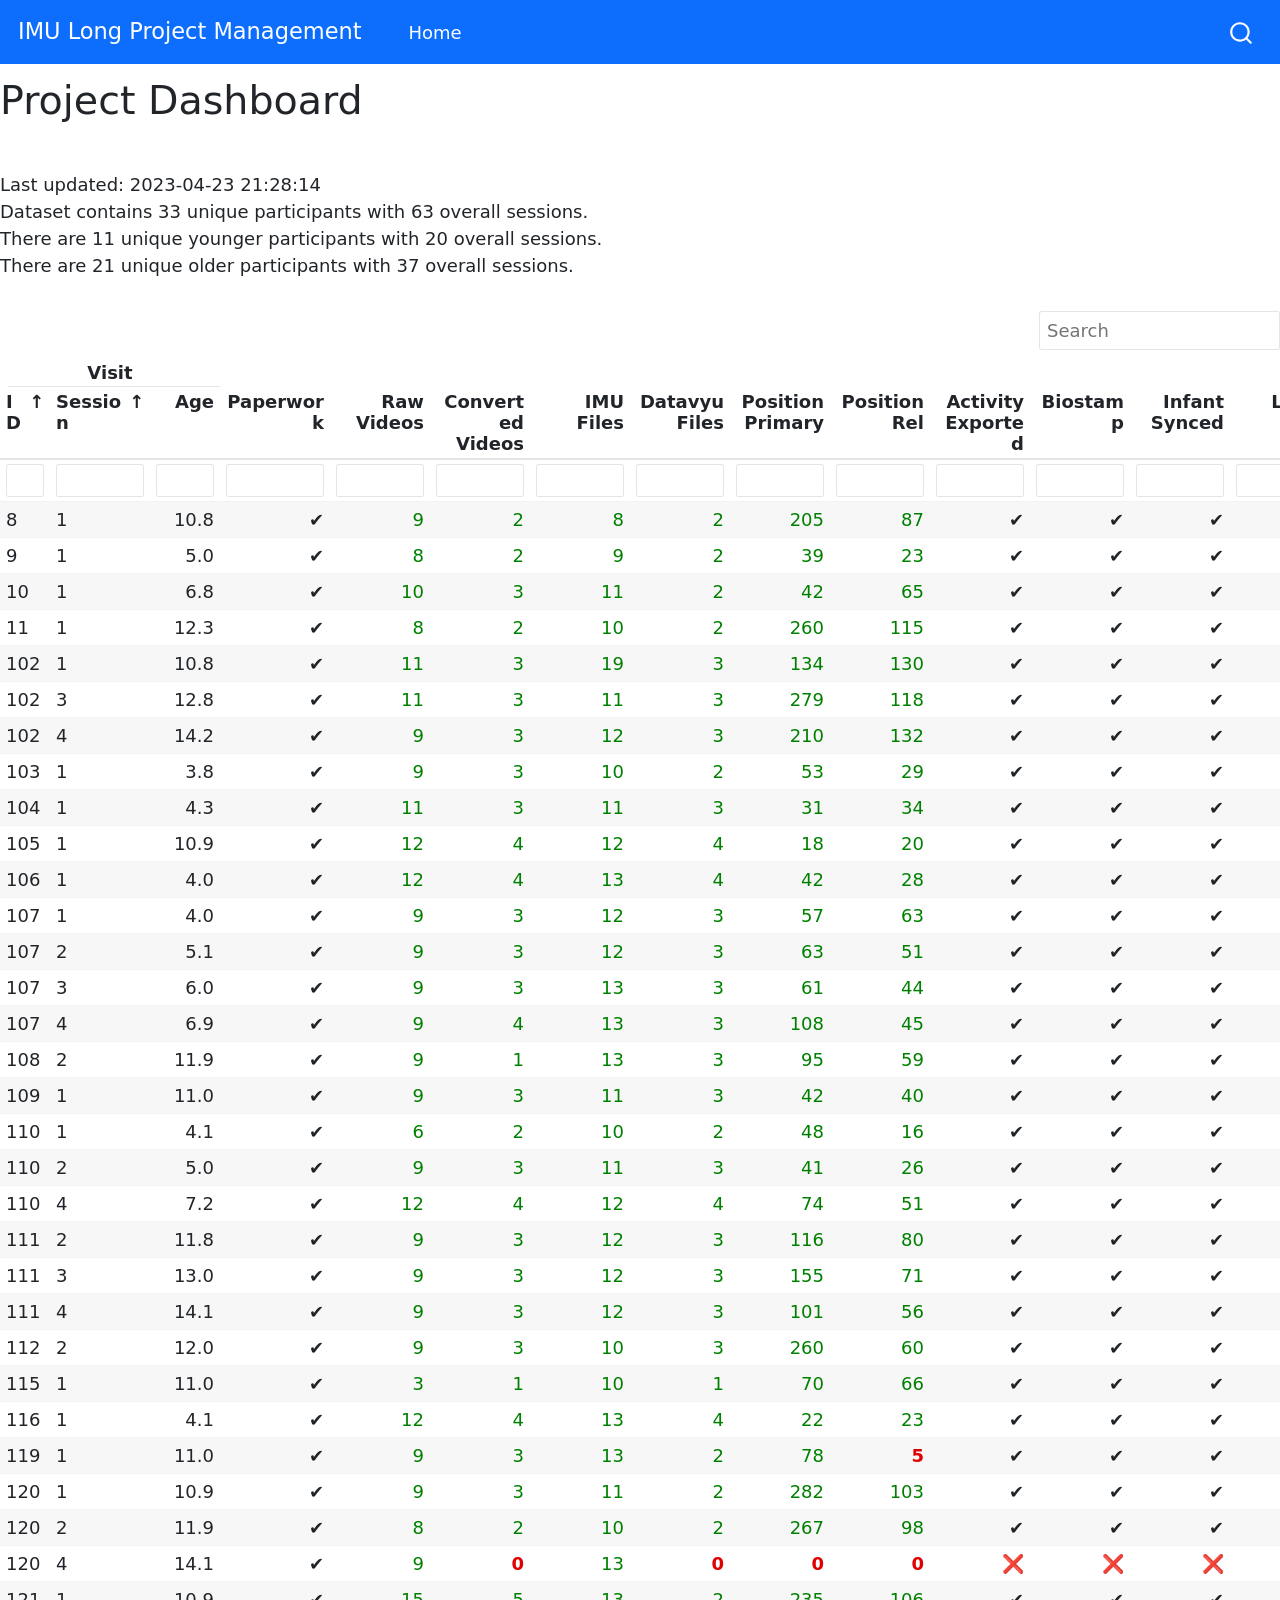
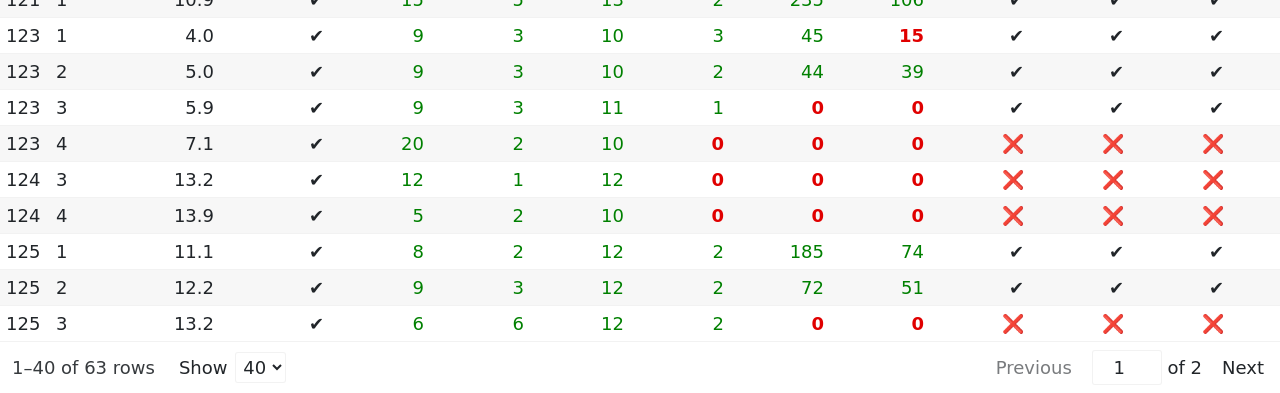
==== commit 60b5bba1: "Updated Dashboard" ====
--- a/docs/index.html
+++ b/docs/index.html
@@ -122,15 +122,15 @@
 <div class="cell">
 
 </div>
-<p>Last updated: 2023-04-13 16:49:41<br>
-Dataset contains 33 unique participants with 62 overall sessions.<br>
+<p>Last updated: 2023-04-23 21:28:14<br>
+Dataset contains 33 unique participants with 63 overall sessions.<br>
 There are 11 unique younger participants with 20 overall sessions.<br>
 There are 21 unique older participants with 37 overall sessions.</p>
 <div class="cell">
 <div class="cell-output-display">
 
-<div class="reactable html-widget html-fill-item-overflow-hidden html-fill-item" id="htmlwidget-3fab7a1782b6d77fd724" style="width:auto;height:auto;"></div>
-<script type="application/json" data-for="htmlwidget-3fab7a1782b6d77fd724">{"x":{"tag":{"name":"Reactable","attribs":{"data":{"ID":[8,9,10,11,102,102,102,103,104,105,106,107,107,107,107,108,109,110,110,110,111,111,111,112,115,116,119,120,120,120,121,123,123,123,123,124,124,125,125,125,125,128,128,128,128,130,130,130,130,132,132,133,133,134,136,136,136,138,139,139,140,141],"Session":[1,1,1,1,1,3,4,1,1,1,1,1,2,3,4,2,1,1,2,4,2,3,4,2,1,1,1,1,2,4,1,1,2,3,4,3,4,1,2,3,4,1,2,3,4,1,2,3,4,3,4,1,3,1,1,2,3,1,1,2,1,2],"Paperwork":[1,1,1,1,3,3,3,3,3,3,3,3,3,3,3,3,3,4,3,3,3,3,3,3,3,3,3,3,3,3,3,3,3,3,3,3,3,3,3,3,3,3,2,3,3,3,3,3,3,3,3,3,3,3,3,3,3,3,3,3,3,3],"Raw Videos":[9,8,10,8,11,11,9,9,11,12,12,9,9,9,9,9,9,6,9,12,9,9,9,9,3,12,9,9,8,6,15,9,9,9,20,12,5,8,9,6,6,4,12,4,5,9,12,11,32,4,6,5,5,6,5,11,30,1,6,14,7,26],"Converted Videos":[2,2,3,2,3,3,3,3,3,4,4,3,3,3,4,1,3,2,3,4,3,3,3,3,1,4,3,3,2,0,5,3,3,3,2,1,2,2,3,3,2,2,1,2,2,3,6,2,2,1,2,2,0,0,2,2,0,0,2,2,2,0],"IMU Files":[8,9,11,10,19,11,12,10,11,12,13,12,12,13,13,13,11,10,11,12,12,12,12,10,10,13,13,11,10,13,13,10,10,11,10,12,10,12,12,12,10,12,11,10,12,14,11,11,13,10,10,12,11,11,10,11,8,11,12,12,12,11],"Datavyu Files":[2,2,2,2,3,3,3,2,3,4,4,3,3,3,3,3,3,2,3,4,3,3,3,3,1,4,2,2,2,0,2,3,2,1,0,0,0,2,2,0,0,1,1,0,0,1,1,0,0,0,0,0,0,0,0,0,0,0,0,0,1,0],"Position Primary":[205,39,42,260,134,279,210,53,31,18,42,57,63,61,108,95,42,48,41,74,116,155,101,260,70,22,78,282,267,0,235,45,44,0,0,0,0,185,72,0,0,0,1,0,0,90,0,0,0,0,0,0,0,0,0,0,0,0,0,0,1,0],"Position Rel":[87,23,65,115,130,118,132,29,34,20,28,63,51,44,45,59,40,16,26,51,80,71,56,60,66,23,5,103,98,0,106,15,39,0,0,0,0,74,51,0,0,0,2,0,0,94,0,0,0,0,0,0,0,0,0,0,0,0,0,0,2,0],"Activity Exported":[1,1,1,1,1,1,1,1,1,1,1,1,1,1,1,1,1,1,1,1,1,1,1,1,1,1,1,1,1,0,1,1,1,1,0,0,0,1,1,0,0,1,0,0,0,1,0,0,0,0,0,0,0,0,0,0,0,0,0,0,0,0],"Biostamp":[1,1,1,1,1,1,1,1,1,1,1,1,1,1,1,1,1,1,1,1,1,1,1,1,1,1,1,1,1,0,1,1,1,1,0,0,0,1,1,0,0,1,0,0,0,1,0,0,0,0,0,0,0,0,0,0,0,0,0,0,0,0],"Infant Synced":[1,1,1,1,1,1,1,1,1,1,1,1,1,1,1,1,1,1,1,1,1,1,1,1,1,1,1,1,1,0,1,1,1,1,0,0,0,1,1,0,0,1,0,0,0,1,0,0,0,0,0,0,0,0,0,0,0,0,0,0,0,0],"LENA ITS":[1,1,1,1,1,1,1,1,1,1,1,1,1,1,1,1,1,1,1,1,1,1,1,1,1,1,1,1,1,1,1,1,1,1,1,1,1,1,1,1,1,1,1,1,0,1,1,1,0,1,0,1,0,1,1,1,0,1,1,0,0,0],"LENA Processed":[2,2,2,2,2,2,2,2,2,2,2,2,2,2,2,2,2,2,2,2,2,2,2,2,2,2,2,2,2,2,2,2,2,2,2,2,2,2,2,2,2,2,2,2,0,2,2,2,0,2,0,2,0,2,2,2,0,2,2,0,0,0],"LENA Synced":[1,1,1,1,1,1,1,1,1,1,1,1,1,1,1,1,1,1,1,1,1,1,1,1,1,1,1,1,1,0,1,1,1,1,0,0,0,1,1,0,0,1,0,0,0,1,0,0,0,0,0,0,0,0,0,0,0,0,0,0,0,0],"Pt2 Processed":[1,1,0,1,1,1,0,1,1,1,1,1,0,1,1,1,1,1,1,1,1,1,1,1,0,1,1,1,1,0,0,0,1,0,0,0,0,1,1,0,0,0,0,0,0,0,0,0,0,0,0,0,0,0,0,0,0,0,0,0,0,0],"Age":[10.8090349075975,4.96098562628337,6.80082135523614,12.2546201232033,10.8418891170431,12.8459958932238,14.2258726899384,3.84394250513347,4.27104722792608,10.9075975359343,4.0082135523614,4.04106776180698,5.09240246406571,5.97946611909651,6.93223819301848,11.8932238193018,10.9733059548255,4.10677618069815,5.02669404517454,7.16221765913758,11.8275154004107,12.9774127310062,14.0616016427105,12.0246406570842,10.9733059548255,4.07392197125257,11.0390143737166,10.9404517453799,11.9260780287474,14.0944558521561,10.9404517453799,4.0082135523614,4.96098562628337,5.91375770020534,7.06365503080082,13.2073921971253,13.8973305954825,11.1047227926078,12.1560574948665,13.1745379876797,13.864476386037,10.8418891170431,12.0574948665298,13.0102669404517,"NA",10.7433264887064,12.0246406570842,12.8459958932238,14.0616016427105,5.84804928131417,6.99794661190965,11.1375770020534,"NA",11.2361396303901,11.170431211499,12.0903490759754,"NA",3.71252566735113,11.006160164271,"NA",11.2032854209446,"NA"],"Date":["3/30/21","5/5/21","5/25/21","6/16/21","7/12/21","9/11/21","10/23/21","9/6/21","1/3/22","2/9/22","3/3/22","3/8/22","4/9/22","5/6/22","6/4/22","5/12/22","5/19/22","5/31/22","6/28/22","9/1/22","6/14/22","7/19/22","8/21/22","6/16/22","10/5/22","8/15/22","11/1/22","11/13/22","12/13/22","2/17/23","11/8/22","11/22/22","12/21/22","1/19/23","2/23/23","1/31/23","2/21/23","12/4/22","1/5/23","2/5/23","2/26/23","12/19/22","1/25/23","2/23/23",null,"12/19/22","1/27/23","2/21/23","3/30/23","2/7/23","3/14/23","2/10/23",null,"2/12/23","2/15/23","3/15/23",null,"3/8/23","3/12/23",null,"3/20/23",null],"Start Time":["10:25:00","10:18:00","09:29:00","09:41:00","12:39:00","09:13:00","10:40:00","10:00:00","09:25:00","10:10:00","10:34:00","10:24:00","10:38:00","10:49:00","10:47:00","10:40:00","11:34:00","10:17:00","10:26:00","13:15:00","09:29:00","09:48:00","09:14:00","10:17:00","10:31:00","10:40:00","10:20:00","10:01:00","10:52:00","10:58:00","10:45:00","08:52:00","10:25:00","09:12:00","09:25:00","09:38:00","09:39:00","10:22:00","10:22:00","09:50:00","10:13:00","12:05:00","09:17:00","09:11:00",null,"09:28:00","10:20:00","10:11:00","11:40:00","09:41:00","09:26:00","09:22:00",null,"09:19:00","10:12:00","10:25:00",null,"09:55:00","09:39:00",null,"09:17:00",null],"End Time":["17:15:00","20:14:00","20:20:00","20:03:00","20:00:00","20:00:00","20:00:00","20:00:00","16:37:00","18:27:00","21:10:00","20:21:00","19:37:00","19:02:00","19:18:00","19:33:00","18:40:00","20:30:00","21:15:00","21:15:00","17:46:00","18:33:00","10:28:00","22:20:00","17:40:00","20:00:00","19:00:00","19:20:00","22:28:00","22:30:00","18:51:00","18:09:00","18:14:00","18:49:00","18:45:00","21:15:00","19:30:00","19:30:00","20:30:00","20:15:00","20:00:00","19:15:00","17:45:00","19:37:00",null,"18:55:00","20:00:00","15:36:00","19:03:00","19:00:00","19:20:00","21:57:00",null,"19:05:00","21:50:00","22:34:00",null,"20:00:00","20:54:00",null,"19:25:00",null]},"columns":[{"id":"ID","name":"ID","type":"numeric","format":{"cell":{"digits":0},"aggregated":{"digits":0}},"maxWidth":50,"align":"left"},{"id":"Session","name":"Session","type":"numeric","format":{"cell":{"digits":0},"aggregated":{"digits":0}},"maxWidth":100,"align":"left"},{"id":"Paperwork","name":"Paperwork","type":"numeric","format":{"cell":{"digits":1,"percent":true},"aggregated":{"digits":1,"percent":true}},"cell":["✔️","✔️","✔️","✔️","✔️","✔️","✔️","✔️","✔️","✔️","✔️","✔️","✔️","✔️","✔️","✔️","✔️","✔️","✔️","✔️","✔️","✔️","✔️","✔️","✔️","✔️","✔️","✔️","✔️","✔️","✔️","✔️","✔️","✔️","✔️","✔️","✔️","✔️","✔️","✔️","✔️","✔️","✔️","✔️","✔️","✔️","✔️","✔️","✔️","✔️","✔️","✔️","✔️","✔️","✔️","✔️","✔️","✔️","✔️","✔️","✔️","✔️"],"minWidth":110},{"id":"Raw Videos","name":"Raw Videos","type":"numeric","format":{"cell":{"digits":0},"aggregated":{"digits":0}},"style":[{"color":"#008000"},{"color":"#008000"},{"color":"#008000"},{"color":"#008000"},{"color":"#008000"},{"color":"#008000"},{"color":"#008000"},{"color":"#008000"},{"color":"#008000"},{"color":"#008000"},{"color":"#008000"},{"color":"#008000"},{"color":"#008000"},{"color":"#008000"},{"color":"#008000"},{"color":"#008000"},{"color":"#008000"},{"color":"#008000"},{"color":"#008000"},{"color":"#008000"},{"color":"#008000"},{"color":"#008000"},{"color":"#008000"},{"color":"#008000"},{"color":"#008000"},{"color":"#008000"},{"color":"#008000"},{"color":"#008000"},{"color":"#008000"},{"color":"#008000"},{"color":"#008000"},{"color":"#008000"},{"color":"#008000"},{"color":"#008000"},{"color":"#008000"},{"color":"#008000"},{"color":"#008000"},{"color":"#008000"},{"color":"#008000"},{"color":"#008000"},{"color":"#008000"},{"color":"#008000"},{"color":"#008000"},{"color":"#008000"},{"color":"#008000"},{"color":"#008000"},{"color":"#008000"},{"color":"#008000"},{"color":"#008000"},{"color":"#008000"},{"color":"#008000"},{"color":"#008000"},{"color":"#008000"},{"color":"#008000"},{"color":"#008000"},{"color":"#008000"},{"color":"#008000"},{"color":"#008000"},{"color":"#008000"},{"color":"#008000"},{"color":"#008000"},{"color":"#008000"}]},{"id":"Converted Videos","name":"Converted Videos","type":"numeric","format":{"cell":{"digits":0},"aggregated":{"digits":0}},"style":[{"color":"#008000"},{"color":"#008000"},{"color":"#008000"},{"color":"#008000"},{"color":"#008000"},{"color":"#008000"},{"color":"#008000"},{"color":"#008000"},{"color":"#008000"},{"color":"#008000"},{"color":"#008000"},{"color":"#008000"},{"color":"#008000"},{"color":"#008000"},{"color":"#008000"},{"color":"#008000"},{"color":"#008000"},{"color":"#008000"},{"color":"#008000"},{"color":"#008000"},{"color":"#008000"},{"color":"#008000"},{"color":"#008000"},{"color":"#008000"},{"color":"#008000"},{"color":"#008000"},{"color":"#008000"},{"color":"#008000"},{"color":"#008000"},{"color":"#e00000","fontWeight":"bold"},{"color":"#008000"},{"color":"#008000"},{"color":"#008000"},{"color":"#008000"},{"color":"#008000"},{"color":"#008000"},{"color":"#008000"},{"color":"#008000"},{"color":"#008000"},{"color":"#008000"},{"color":"#008000"},{"color":"#008000"},{"color":"#008000"},{"color":"#008000"},{"color":"#008000"},{"color":"#008000"},{"color":"#008000"},{"color":"#008000"},{"color":"#008000"},{"color":"#008000"},{"color":"#008000"},{"color":"#008000"},{"color":"#e00000","fontWeight":"bold"},{"color":"#e00000","fontWeight":"bold"},{"color":"#008000"},{"color":"#008000"},{"color":"#e00000","fontWeight":"bold"},{"color":"#e00000","fontWeight":"bold"},{"color":"#008000"},{"color":"#008000"},{"color":"#008000"},{"color":"#e00000","fontWeight":"bold"}]},{"id":"IMU Files","name":"IMU Files","type":"numeric","format":{"cell":{"digits":0},"aggregated":{"digits":0}},"style":[{"color":"#008000"},{"color":"#008000"},{"color":"#008000"},{"color":"#008000"},{"color":"#008000"},{"color":"#008000"},{"color":"#008000"},{"color":"#008000"},{"color":"#008000"},{"color":"#008000"},{"color":"#008000"},{"color":"#008000"},{"color":"#008000"},{"color":"#008000"},{"color":"#008000"},{"color":"#008000"},{"color":"#008000"},{"color":"#008000"},{"color":"#008000"},{"color":"#008000"},{"color":"#008000"},{"color":"#008000"},{"color":"#008000"},{"color":"#008000"},{"color":"#008000"},{"color":"#008000"},{"color":"#008000"},{"color":"#008000"},{"color":"#008000"},{"color":"#008000"},{"color":"#008000"},{"color":"#008000"},{"color":"#008000"},{"color":"#008000"},{"color":"#008000"},{"color":"#008000"},{"color":"#008000"},{"color":"#008000"},{"color":"#008000"},{"color":"#008000"},{"color":"#008000"},{"color":"#008000"},{"color":"#008000"},{"color":"#008000"},{"color":"#008000"},{"color":"#008000"},{"color":"#008000"},{"color":"#008000"},{"color":"#008000"},{"color":"#008000"},{"color":"#008000"},{"color":"#008000"},{"color":"#008000"},{"color":"#008000"},{"color":"#008000"},{"color":"#008000"},{"color":"#008000"},{"color":"#008000"},{"color":"#008000"},{"color":"#008000"},{"color":"#008000"},{"color":"#008000"}]},{"id":"Datavyu Files","name":"Datavyu Files","type":"numeric","format":{"cell":{"digits":0},"aggregated":{"digits":0}},"style":[{"color":"#008000"},{"color":"#008000"},{"color":"#008000"},{"color":"#008000"},{"color":"#008000"},{"color":"#008000"},{"color":"#008000"},{"color":"#008000"},{"color":"#008000"},{"color":"#008000"},{"color":"#008000"},{"color":"#008000"},{"color":"#008000"},{"color":"#008000"},{"color":"#008000"},{"color":"#008000"},{"color":"#008000"},{"color":"#008000"},{"color":"#008000"},{"color":"#008000"},{"color":"#008000"},{"color":"#008000"},{"color":"#008000"},{"color":"#008000"},{"color":"#008000"},{"color":"#008000"},{"color":"#008000"},{"color":"#008000"},{"color":"#008000"},{"color":"#e00000","fontWeight":"bold"},{"color":"#008000"},{"color":"#008000"},{"color":"#008000"},{"color":"#008000"},{"color":"#e00000","fontWeight":"bold"},{"color":"#e00000","fontWeight":"bold"},{"color":"#e00000","fontWeight":"bold"},{"color":"#008000"},{"color":"#008000"},{"color":"#e00000","fontWeight":"bold"},{"color":"#e00000","fontWeight":"bold"},{"color":"#008000"},{"color":"#008000"},{"color":"#e00000","fontWeight":"bold"},{"color":"#e00000","fontWeight":"bold"},{"color":"#008000"},{"color":"#008000"},{"color":"#e00000","fontWeight":"bold"},{"color":"#e00000","fontWeight":"bold"},{"color":"#e00000","fontWeight":"bold"},{"color":"#e00000","fontWeight":"bold"},{"color":"#e00000","fontWeight":"bold"},{"color":"#e00000","fontWeight":"bold"},{"color":"#e00000","fontWeight":"bold"},{"color":"#e00000","fontWeight":"bold"},{"color":"#e00000","fontWeight":"bold"},{"color":"#e00000","fontWeight":"bold"},{"color":"#e00000","fontWeight":"bold"},{"color":"#e00000","fontWeight":"bold"},{"color":"#e00000","fontWeight":"bold"},{"color":"#008000"},{"color":"#e00000","fontWeight":"bold"}]},{"id":"Position Primary","name":"Position Primary","type":"numeric","format":{"cell":{"digits":0},"aggregated":{"digits":0}},"style":[{"color":"#008000"},{"color":"#008000"},{"color":"#008000"},{"color":"#008000"},{"color":"#008000"},{"color":"#008000"},{"color":"#008000"},{"color":"#008000"},{"color":"#008000"},{"color":"#008000"},{"color":"#008000"},{"color":"#008000"},{"color":"#008000"},{"color":"#008000"},{"color":"#008000"},{"color":"#008000"},{"color":"#008000"},{"color":"#008000"},{"color":"#008000"},{"color":"#008000"},{"color":"#008000"},{"color":"#008000"},{"color":"#008000"},{"color":"#008000"},{"color":"#008000"},{"color":"#008000"},{"color":"#008000"},{"color":"#008000"},{"color":"#008000"},{"color":"#e00000","fontWeight":"bold"},{"color":"#008000"},{"color":"#008000"},{"color":"#008000"},{"color":"#e00000","fontWeight":"bold"},{"color":"#e00000","fontWeight":"bold"},{"color":"#e00000","fontWeight":"bold"},{"color":"#e00000","fontWeight":"bold"},{"color":"#008000"},{"color":"#008000"},{"color":"#e00000","fontWeight":"bold"},{"color":"#e00000","fontWeight":"bold"},{"color":"#e00000","fontWeight":"bold"},{"color":"#e00000","fontWeight":"bold"},{"color":"#e00000","fontWeight":"bold"},{"color":"#e00000","fontWeight":"bold"},{"color":"#008000"},{"color":"#e00000","fontWeight":"bold"},{"color":"#e00000","fontWeight":"bold"},{"color":"#e00000","fontWeight":"bold"},{"color":"#e00000","fontWeight":"bold"},{"color":"#e00000","fontWeight":"bold"},{"color":"#e00000","fontWeight":"bold"},{"color":"#e00000","fontWeight":"bold"},{"color":"#e00000","fontWeight":"bold"},{"color":"#e00000","fontWeight":"bold"},{"color":"#e00000","fontWeight":"bold"},{"color":"#e00000","fontWeight":"bold"},{"color":"#e00000","fontWeight":"bold"},{"color":"#e00000","fontWeight":"bold"},{"color":"#e00000","fontWeight":"bold"},{"color":"#e00000","fontWeight":"bold"},{"color":"#e00000","fontWeight":"bold"}]},{"id":"Position Rel","name":"Position Rel","type":"numeric","format":{"cell":{"digits":0},"aggregated":{"digits":0}},"style":[{"color":"#008000"},{"color":"#008000"},{"color":"#008000"},{"color":"#008000"},{"color":"#008000"},{"color":"#008000"},{"color":"#008000"},{"color":"#008000"},{"color":"#008000"},{"color":"#008000"},{"color":"#008000"},{"color":"#008000"},{"color":"#008000"},{"color":"#008000"},{"color":"#008000"},{"color":"#008000"},{"color":"#008000"},{"color":"#008000"},{"color":"#008000"},{"color":"#008000"},{"color":"#008000"},{"color":"#008000"},{"color":"#008000"},{"color":"#008000"},{"color":"#008000"},{"color":"#008000"},{"color":"#e00000","fontWeight":"bold"},{"color":"#008000"},{"color":"#008000"},{"color":"#e00000","fontWeight":"bold"},{"color":"#008000"},{"color":"#e00000","fontWeight":"bold"},{"color":"#008000"},{"color":"#e00000","fontWeight":"bold"},{"color":"#e00000","fontWeight":"bold"},{"color":"#e00000","fontWeight":"bold"},{"color":"#e00000","fontWeight":"bold"},{"color":"#008000"},{"color":"#008000"},{"color":"#e00000","fontWeight":"bold"},{"color":"#e00000","fontWeight":"bold"},{"color":"#e00000","fontWeight":"bold"},{"color":"#e00000","fontWeight":"bold"},{"color":"#e00000","fontWeight":"bold"},{"color":"#e00000","fontWeight":"bold"},{"color":"#008000"},{"color":"#e00000","fontWeight":"bold"},{"color":"#e00000","fontWeight":"bold"},{"color":"#e00000","fontWeight":"bold"},{"color":"#e00000","fontWeight":"bold"},{"color":"#e00000","fontWeight":"bold"},{"color":"#e00000","fontWeight":"bold"},{"color":"#e00000","fontWeight":"bold"},{"color":"#e00000","fontWeight":"bold"},{"color":"#e00000","fontWeight":"bold"},{"color":"#e00000","fontWeight":"bold"},{"color":"#e00000","fontWeight":"bold"},{"color":"#e00000","fontWeight":"bold"},{"color":"#e00000","fontWeight":"bold"},{"color":"#e00000","fontWeight":"bold"},{"color":"#e00000","fontWeight":"bold"},{"color":"#e00000","fontWeight":"bold"}]},{"id":"Activity Exported","name":"Activity Exported","type":"numeric","format":{"cell":{"digits":1,"percent":true},"aggregated":{"digits":1,"percent":true}},"cell":["✔️","✔️","✔️","✔️","✔️","✔️","✔️","✔️","✔️","✔️","✔️","✔️","✔️","✔️","✔️","✔️","✔️","✔️","✔️","✔️","✔️","✔️","✔️","✔️","✔️","✔️","✔️","✔️","✔️","❌","✔️","✔️","✔️","✔️","❌","❌","❌","✔️","✔️","❌","❌","✔️","❌","❌","❌","✔️","❌","❌","❌","❌","❌","❌","❌","❌","❌","❌","❌","❌","❌","❌","❌","❌"]},{"id":"Biostamp","name":"Biostamp","type":"numeric","format":{"cell":{"digits":1,"percent":true},"aggregated":{"digits":1,"percent":true}},"cell":["✔️","✔️","✔️","✔️","✔️","✔️","✔️","✔️","✔️","✔️","✔️","✔️","✔️","✔️","✔️","✔️","✔️","✔️","✔️","✔️","✔️","✔️","✔️","✔️","✔️","✔️","✔️","✔️","✔️","❌","✔️","✔️","✔️","✔️","❌","❌","❌","✔️","✔️","❌","❌","✔️","❌","❌","❌","✔️","❌","❌","❌","❌","❌","❌","❌","❌","❌","❌","❌","❌","❌","❌","❌","❌"]},{"id":"Infant Synced","name":"Infant Synced","type":"numeric","format":{"cell":{"digits":1,"percent":true},"aggregated":{"digits":1,"percent":true}},"cell":["✔️","✔️","✔️","✔️","✔️","✔️","✔️","✔️","✔️","✔️","✔️","✔️","✔️","✔️","✔️","✔️","✔️","✔️","✔️","✔️","✔️","✔️","✔️","✔️","✔️","✔️","✔️","✔️","✔️","❌","✔️","✔️","✔️","✔️","❌","❌","❌","✔️","✔️","❌","❌","✔️","❌","❌","❌","✔️","❌","❌","❌","❌","❌","❌","❌","❌","❌","❌","❌","❌","❌","❌","❌","❌"]},{"id":"LENA ITS","name":"LENA ITS","type":"numeric","format":{"cell":{"digits":1,"percent":true},"aggregated":{"digits":1,"percent":true}},"cell":["✔️","✔️","✔️","✔️","✔️","✔️","✔️","✔️","✔️","✔️","✔️","✔️","✔️","✔️","✔️","✔️","✔️","✔️","✔️","✔️","✔️","✔️","✔️","✔️","✔️","✔️","✔️","✔️","✔️","✔️","✔️","✔️","✔️","✔️","✔️","✔️","✔️","✔️","✔️","✔️","✔️","✔️","✔️","✔️","❌","✔️","✔️","✔️","❌","✔️","❌","✔️","❌","✔️","✔️","✔️","❌","✔️","✔️","❌","❌","❌"]},{"id":"LENA Processed","name":"LENA Processed","type":"numeric","format":{"cell":{"digits":1,"percent":true},"aggregated":{"digits":1,"percent":true}},"cell":["✔️","✔️","✔️","✔️","✔️","✔️","✔️","✔️","✔️","✔️","✔️","✔️","✔️","✔️","✔️","✔️","✔️","✔️","✔️","✔️","✔️","✔️","✔️","✔️","✔️","✔️","✔️","✔️","✔️","✔️","✔️","✔️","✔️","✔️","✔️","✔️","✔️","✔️","✔️","✔️","✔️","✔️","✔️","✔️","❌","✔️","✔️","✔️","❌","✔️","❌","✔️","❌","✔️","✔️","✔️","❌","✔️","✔️","❌","❌","❌"],"minWidth":130},{"id":"LENA Synced","name":"LENA Synced","type":"numeric","format":{"cell":{"digits":1,"percent":true},"aggregated":{"digits":1,"percent":true}},"cell":["✔️","✔️","✔️","✔️","✔️","✔️","✔️","✔️","✔️","✔️","✔️","✔️","✔️","✔️","✔️","✔️","✔️","✔️","✔️","✔️","✔️","✔️","✔️","✔️","✔️","✔️","✔️","✔️","✔️","❌","✔️","✔️","✔️","✔️","❌","❌","❌","✔️","✔️","❌","❌","✔️","❌","❌","❌","✔️","❌","❌","❌","❌","❌","❌","❌","❌","❌","❌","❌","❌","❌","❌","❌","❌"]},{"id":"Pt2 Processed","name":"Pt2 Processed","type":"numeric","format":{"cell":{"digits":1,"percent":true},"aggregated":{"digits":1,"percent":true}},"cell":["✔️","✔️","❌","✔️","✔️","✔️","❌","✔️","✔️","✔️","✔️","✔️","❌","✔️","✔️","✔️","✔️","✔️","✔️","✔️","✔️","✔️","✔️","✔️","❌","✔️","✔️","✔️","✔️","❌","❌","❌","✔️","❌","❌","❌","❌","✔️","✔️","❌","❌","❌","❌","❌","❌","❌","❌","❌","❌","❌","❌","❌","❌","❌","❌","❌","❌","❌","❌","❌","❌","❌"]},{"id":"Age","name":"Age","type":"numeric","format":{"cell":{"digits":1},"aggregated":{"digits":1}},"minWidth":70},{"id":"Date","name":"Date","type":"character","format":{"cell":{"date":true},"aggregated":{"date":true}},"minWidth":130},{"id":"Start Time","name":"Start Time","type":["hms","difftime"],"format":{"cell":{"digits":1,"percent":true},"aggregated":{"digits":1,"percent":true}},"minWidth":130},{"id":"End Time","name":"End Time","type":["hms","difftime"],"format":{"cell":{"digits":1,"percent":true},"aggregated":{"digits":1,"percent":true}},"minWidth":130}],"columnGroups":[{"name":"Visit","sticky":"left","columns":["ID","Session","Age"]}],"filterable":true,"searchable":true,"defaultSorted":[{"id":"ID","desc":false},{"id":"Session","desc":false}],"defaultPageSize":40,"showPageSizeOptions":true,"pageSizeOptions":[20,40,60,80],"paginationType":"jump","striped":true,"compact":true,"dataKey":"75f9c17802be50390fe3ba91533a5f43"},"children":[]},"class":"reactR_markup"},"evals":[],"jsHooks":[]}</script>
+<div class="reactable html-widget html-fill-item-overflow-hidden html-fill-item" id="htmlwidget-3e5bd528da4dd8d74bff" style="width:auto;height:auto;"></div>
+<script type="application/json" data-for="htmlwidget-3e5bd528da4dd8d74bff">{"x":{"tag":{"name":"Reactable","attribs":{"data":{"ID":[8,9,10,11,102,102,102,103,104,105,106,107,107,107,107,108,109,110,110,110,111,111,111,112,115,116,119,120,120,120,121,123,123,123,123,124,124,125,125,125,125,128,128,128,128,130,130,130,130,132,132,133,133,134,136,136,136,138,138,139,139,140,141],"Session":[1,1,1,1,1,3,4,1,1,1,1,1,2,3,4,2,1,1,2,4,2,3,4,2,1,1,1,1,2,4,1,1,2,3,4,3,4,1,2,3,4,1,2,3,4,1,2,3,4,3,4,1,3,1,1,2,3,1,2,1,2,1,2],"Paperwork":[1,1,1,1,3,3,3,3,3,3,3,3,3,3,3,3,3,4,3,3,3,3,3,3,3,3,3,3,3,3,3,3,3,3,3,3,3,3,3,3,3,3,2,3,3,3,3,3,3,3,3,3,3,3,3,3,3,3,3,3,3,3,3],"Raw Videos":[9,8,10,8,11,11,9,9,11,12,12,9,9,9,9,9,9,6,9,12,9,9,9,9,3,12,9,9,8,9,15,9,9,9,20,12,5,8,9,6,6,4,12,4,5,9,12,11,32,4,6,5,5,6,5,11,30,1,5,6,14,7,26],"Converted Videos":[2,2,3,2,3,3,3,3,3,4,4,3,3,3,4,1,3,2,3,4,3,3,3,3,1,4,3,3,2,0,5,3,3,3,2,1,2,2,3,6,2,2,1,2,2,3,3,2,2,1,2,2,2,0,2,2,0,0,0,2,2,2,2],"IMU Files":[8,9,11,10,19,11,12,10,11,12,13,12,12,13,13,13,11,10,11,12,12,12,12,10,10,13,13,11,10,13,13,10,10,11,10,12,10,12,12,12,10,12,11,10,12,14,11,11,13,10,10,12,11,11,10,11,8,11,12,12,12,12,11],"Datavyu Files":[2,2,2,2,3,3,3,2,3,4,4,3,3,3,3,3,3,2,3,4,3,3,3,3,1,4,2,2,2,0,2,3,2,1,0,0,0,2,2,2,0,1,1,0,0,1,2,0,0,1,0,0,0,0,1,0,0,0,0,0,0,1,0],"Position Primary":[205,39,42,260,134,279,210,53,31,18,42,57,63,61,108,95,42,48,41,74,116,155,101,260,70,22,78,282,267,0,235,45,44,0,0,0,0,185,72,0,0,0,65,0,0,90,0,0,0,2,0,0,0,0,0,0,0,0,0,0,0,1,0],"Position Rel":[87,23,65,115,130,118,132,29,34,20,28,63,51,44,45,59,40,16,26,51,80,71,56,60,66,23,5,103,98,0,106,15,39,0,0,0,0,74,51,0,0,0,66,0,0,94,0,0,0,6,0,0,0,0,0,0,0,0,0,0,0,2,0],"Activity Exported":[1,1,1,1,1,1,1,1,1,1,1,1,1,1,1,1,1,1,1,1,1,1,1,1,1,1,1,1,1,0,1,1,1,1,0,0,0,1,1,0,0,1,0,0,0,1,0,0,0,0,0,0,0,0,0,0,0,0,0,0,0,0,0],"Biostamp":[1,1,1,1,1,1,1,1,1,1,1,1,1,1,1,1,1,1,1,1,1,1,1,1,1,1,1,1,1,0,1,1,1,1,0,0,0,1,1,0,0,1,0,0,0,1,0,0,0,0,0,0,0,0,0,0,0,0,0,0,0,0,0],"Infant Synced":[1,1,1,1,1,1,1,1,1,1,1,1,1,1,1,1,1,1,1,1,1,1,1,1,1,1,1,1,1,0,1,1,1,1,0,0,0,1,1,0,0,1,0,0,0,1,0,0,0,0,0,0,0,0,0,0,0,0,0,0,0,0,0],"LENA ITS":[1,1,1,1,1,1,1,1,1,1,1,1,1,1,1,1,1,1,1,1,1,1,1,1,1,1,1,1,1,1,1,1,1,1,1,1,1,1,1,1,1,1,1,1,0,1,1,1,0,1,0,1,0,1,1,1,0,1,0,1,0,0,0],"LENA Processed":[2,2,2,2,2,2,2,2,2,2,2,2,2,2,2,2,2,2,2,2,2,2,2,2,2,2,2,2,2,2,2,2,2,2,2,2,2,2,2,2,2,2,2,2,0,2,2,2,0,2,0,2,0,2,2,2,0,2,0,2,0,0,0],"LENA Synced":[1,1,1,1,1,1,1,1,1,1,1,1,1,1,1,1,1,1,1,1,1,1,1,1,1,1,1,1,1,0,1,1,1,1,0,0,0,1,1,0,0,1,0,0,0,1,0,0,0,0,0,0,0,0,0,0,0,0,0,0,0,0,0],"Pt2 Processed":[1,1,0,1,1,1,0,1,1,1,1,1,0,1,1,1,1,1,1,1,1,1,1,1,0,1,1,1,1,0,0,0,1,0,0,0,0,1,1,0,0,0,0,0,0,0,0,0,0,0,0,0,0,0,0,0,0,0,0,0,0,0,0],"Age":[10.8090349075975,4.96098562628337,6.80082135523614,12.2546201232033,10.8418891170431,12.8459958932238,14.2258726899384,3.84394250513347,4.27104722792608,10.9075975359343,4.0082135523614,4.04106776180698,5.09240246406571,5.97946611909651,6.93223819301848,11.8932238193018,10.9733059548255,4.10677618069815,5.02669404517454,7.16221765913758,11.8275154004107,12.9774127310062,14.0616016427105,12.0246406570842,10.9733059548255,4.07392197125257,11.0390143737166,10.9404517453799,11.9260780287474,14.0944558521561,10.9404517453799,4.0082135523614,4.96098562628337,5.91375770020534,7.06365503080082,13.2073921971253,13.8973305954825,11.1047227926078,12.1560574948665,13.1745379876797,13.864476386037,10.8418891170431,12.0574948665298,13.0102669404517,"NA",10.7433264887064,12.0246406570842,12.8459958932238,14.0616016427105,5.84804928131417,6.99794661190965,11.1375770020534,"NA",11.2361396303901,11.170431211499,12.0903490759754,"NA",3.71252566735113,"NA",11.006160164271,"NA",11.2032854209446,"NA"],"Date":["3/30/21","5/5/21","5/25/21","6/16/21","7/12/21","9/11/21","10/23/21","9/6/21","1/3/22","2/9/22","3/3/22","3/8/22","4/9/22","5/6/22","6/4/22","5/12/22","5/19/22","5/31/22","6/28/22","9/1/22","6/14/22","7/19/22","8/21/22","6/16/22","10/5/22","8/15/22","11/1/22","11/13/22","12/13/22","2/17/23","11/8/22","11/22/22","12/21/22","1/19/23","2/23/23","1/31/23","2/21/23","12/4/22","1/5/23","2/5/23","2/26/23","12/19/22","1/25/23","2/23/23",null,"12/19/22","1/27/23","2/21/23","3/30/23","2/7/23","3/14/23","2/10/23",null,"2/12/23","2/15/23","3/15/23",null,"3/8/23",null,"3/12/23",null,"3/20/23",null],"Start Time":["10:25:00","10:18:00","09:29:00","09:41:00","12:39:00","09:13:00","10:40:00","10:00:00","09:25:00","10:10:00","10:34:00","10:24:00","10:38:00","10:49:00","10:47:00","10:40:00","11:34:00","10:17:00","10:26:00","13:15:00","09:29:00","09:48:00","09:14:00","10:17:00","10:31:00","10:40:00","10:20:00","10:01:00","10:52:00","10:58:00","10:45:00","08:52:00","10:25:00","09:12:00","09:25:00","09:38:00","09:39:00","10:22:00","10:22:00","09:50:00","10:13:00","12:05:00","09:17:00","09:11:00",null,"09:28:00","10:20:00","10:11:00","11:40:00","09:41:00","09:26:00","09:22:00",null,"09:19:00","10:12:00","10:25:00",null,"09:55:00",null,"09:39:00",null,"09:17:00",null],"End Time":["17:15:00","20:14:00","20:20:00","20:03:00","20:00:00","20:00:00","20:00:00","20:00:00","16:37:00","18:27:00","21:10:00","20:21:00","19:37:00","19:02:00","19:18:00","19:33:00","18:40:00","20:30:00","21:15:00","21:15:00","17:46:00","18:33:00","10:28:00","22:20:00","17:40:00","20:00:00","19:00:00","19:20:00","22:28:00","22:30:00","18:51:00","18:09:00","18:14:00","18:49:00","18:45:00","21:15:00","19:30:00","19:30:00","20:30:00","20:15:00","20:00:00","19:15:00","17:45:00","19:37:00",null,"18:55:00","20:00:00","15:36:00","19:03:00","19:00:00","19:20:00","21:57:00",null,"19:05:00","21:50:00","22:34:00",null,"20:00:00",null,"20:54:00",null,"19:25:00",null]},"columns":[{"id":"ID","name":"ID","type":"numeric","format":{"cell":{"digits":0},"aggregated":{"digits":0}},"maxWidth":50,"align":"left"},{"id":"Session","name":"Session","type":"numeric","format":{"cell":{"digits":0},"aggregated":{"digits":0}},"maxWidth":100,"align":"left"},{"id":"Paperwork","name":"Paperwork","type":"numeric","format":{"cell":{"digits":1,"percent":true},"aggregated":{"digits":1,"percent":true}},"cell":["✔️","✔️","✔️","✔️","✔️","✔️","✔️","✔️","✔️","✔️","✔️","✔️","✔️","✔️","✔️","✔️","✔️","✔️","✔️","✔️","✔️","✔️","✔️","✔️","✔️","✔️","✔️","✔️","✔️","✔️","✔️","✔️","✔️","✔️","✔️","✔️","✔️","✔️","✔️","✔️","✔️","✔️","✔️","✔️","✔️","✔️","✔️","✔️","✔️","✔️","✔️","✔️","✔️","✔️","✔️","✔️","✔️","✔️","✔️","✔️","✔️","✔️","✔️"],"minWidth":110},{"id":"Raw Videos","name":"Raw Videos","type":"numeric","format":{"cell":{"digits":0},"aggregated":{"digits":0}},"style":[{"color":"#008000"},{"color":"#008000"},{"color":"#008000"},{"color":"#008000"},{"color":"#008000"},{"color":"#008000"},{"color":"#008000"},{"color":"#008000"},{"color":"#008000"},{"color":"#008000"},{"color":"#008000"},{"color":"#008000"},{"color":"#008000"},{"color":"#008000"},{"color":"#008000"},{"color":"#008000"},{"color":"#008000"},{"color":"#008000"},{"color":"#008000"},{"color":"#008000"},{"color":"#008000"},{"color":"#008000"},{"color":"#008000"},{"color":"#008000"},{"color":"#008000"},{"color":"#008000"},{"color":"#008000"},{"color":"#008000"},{"color":"#008000"},{"color":"#008000"},{"color":"#008000"},{"color":"#008000"},{"color":"#008000"},{"color":"#008000"},{"color":"#008000"},{"color":"#008000"},{"color":"#008000"},{"color":"#008000"},{"color":"#008000"},{"color":"#008000"},{"color":"#008000"},{"color":"#008000"},{"color":"#008000"},{"color":"#008000"},{"color":"#008000"},{"color":"#008000"},{"color":"#008000"},{"color":"#008000"},{"color":"#008000"},{"color":"#008000"},{"color":"#008000"},{"color":"#008000"},{"color":"#008000"},{"color":"#008000"},{"color":"#008000"},{"color":"#008000"},{"color":"#008000"},{"color":"#008000"},{"color":"#008000"},{"color":"#008000"},{"color":"#008000"},{"color":"#008000"},{"color":"#008000"}]},{"id":"Converted Videos","name":"Converted Videos","type":"numeric","format":{"cell":{"digits":0},"aggregated":{"digits":0}},"style":[{"color":"#008000"},{"color":"#008000"},{"color":"#008000"},{"color":"#008000"},{"color":"#008000"},{"color":"#008000"},{"color":"#008000"},{"color":"#008000"},{"color":"#008000"},{"color":"#008000"},{"color":"#008000"},{"color":"#008000"},{"color":"#008000"},{"color":"#008000"},{"color":"#008000"},{"color":"#008000"},{"color":"#008000"},{"color":"#008000"},{"color":"#008000"},{"color":"#008000"},{"color":"#008000"},{"color":"#008000"},{"color":"#008000"},{"color":"#008000"},{"color":"#008000"},{"color":"#008000"},{"color":"#008000"},{"color":"#008000"},{"color":"#008000"},{"color":"#e00000","fontWeight":"bold"},{"color":"#008000"},{"color":"#008000"},{"color":"#008000"},{"color":"#008000"},{"color":"#008000"},{"color":"#008000"},{"color":"#008000"},{"color":"#008000"},{"color":"#008000"},{"color":"#008000"},{"color":"#008000"},{"color":"#008000"},{"color":"#008000"},{"color":"#008000"},{"color":"#008000"},{"color":"#008000"},{"color":"#008000"},{"color":"#008000"},{"color":"#008000"},{"color":"#008000"},{"color":"#008000"},{"color":"#008000"},{"color":"#008000"},{"color":"#e00000","fontWeight":"bold"},{"color":"#008000"},{"color":"#008000"},{"color":"#e00000","fontWeight":"bold"},{"color":"#e00000","fontWeight":"bold"},{"color":"#e00000","fontWeight":"bold"},{"color":"#008000"},{"color":"#008000"},{"color":"#008000"},{"color":"#008000"}]},{"id":"IMU Files","name":"IMU Files","type":"numeric","format":{"cell":{"digits":0},"aggregated":{"digits":0}},"style":[{"color":"#008000"},{"color":"#008000"},{"color":"#008000"},{"color":"#008000"},{"color":"#008000"},{"color":"#008000"},{"color":"#008000"},{"color":"#008000"},{"color":"#008000"},{"color":"#008000"},{"color":"#008000"},{"color":"#008000"},{"color":"#008000"},{"color":"#008000"},{"color":"#008000"},{"color":"#008000"},{"color":"#008000"},{"color":"#008000"},{"color":"#008000"},{"color":"#008000"},{"color":"#008000"},{"color":"#008000"},{"color":"#008000"},{"color":"#008000"},{"color":"#008000"},{"color":"#008000"},{"color":"#008000"},{"color":"#008000"},{"color":"#008000"},{"color":"#008000"},{"color":"#008000"},{"color":"#008000"},{"color":"#008000"},{"color":"#008000"},{"color":"#008000"},{"color":"#008000"},{"color":"#008000"},{"color":"#008000"},{"color":"#008000"},{"color":"#008000"},{"color":"#008000"},{"color":"#008000"},{"color":"#008000"},{"color":"#008000"},{"color":"#008000"},{"color":"#008000"},{"color":"#008000"},{"color":"#008000"},{"color":"#008000"},{"color":"#008000"},{"color":"#008000"},{"color":"#008000"},{"color":"#008000"},{"color":"#008000"},{"color":"#008000"},{"color":"#008000"},{"color":"#008000"},{"color":"#008000"},{"color":"#008000"},{"color":"#008000"},{"color":"#008000"},{"color":"#008000"},{"color":"#008000"}]},{"id":"Datavyu Files","name":"Datavyu Files","type":"numeric","format":{"cell":{"digits":0},"aggregated":{"digits":0}},"style":[{"color":"#008000"},{"color":"#008000"},{"color":"#008000"},{"color":"#008000"},{"color":"#008000"},{"color":"#008000"},{"color":"#008000"},{"color":"#008000"},{"color":"#008000"},{"color":"#008000"},{"color":"#008000"},{"color":"#008000"},{"color":"#008000"},{"color":"#008000"},{"color":"#008000"},{"color":"#008000"},{"color":"#008000"},{"color":"#008000"},{"color":"#008000"},{"color":"#008000"},{"color":"#008000"},{"color":"#008000"},{"color":"#008000"},{"color":"#008000"},{"color":"#008000"},{"color":"#008000"},{"color":"#008000"},{"color":"#008000"},{"color":"#008000"},{"color":"#e00000","fontWeight":"bold"},{"color":"#008000"},{"color":"#008000"},{"color":"#008000"},{"color":"#008000"},{"color":"#e00000","fontWeight":"bold"},{"color":"#e00000","fontWeight":"bold"},{"color":"#e00000","fontWeight":"bold"},{"color":"#008000"},{"color":"#008000"},{"color":"#008000"},{"color":"#e00000","fontWeight":"bold"},{"color":"#008000"},{"color":"#008000"},{"color":"#e00000","fontWeight":"bold"},{"color":"#e00000","fontWeight":"bold"},{"color":"#008000"},{"color":"#008000"},{"color":"#e00000","fontWeight":"bold"},{"color":"#e00000","fontWeight":"bold"},{"color":"#008000"},{"color":"#e00000","fontWeight":"bold"},{"color":"#e00000","fontWeight":"bold"},{"color":"#e00000","fontWeight":"bold"},{"color":"#e00000","fontWeight":"bold"},{"color":"#008000"},{"color":"#e00000","fontWeight":"bold"},{"color":"#e00000","fontWeight":"bold"},{"color":"#e00000","fontWeight":"bold"},{"color":"#e00000","fontWeight":"bold"},{"color":"#e00000","fontWeight":"bold"},{"color":"#e00000","fontWeight":"bold"},{"color":"#008000"},{"color":"#e00000","fontWeight":"bold"}]},{"id":"Position Primary","name":"Position Primary","type":"numeric","format":{"cell":{"digits":0},"aggregated":{"digits":0}},"style":[{"color":"#008000"},{"color":"#008000"},{"color":"#008000"},{"color":"#008000"},{"color":"#008000"},{"color":"#008000"},{"color":"#008000"},{"color":"#008000"},{"color":"#008000"},{"color":"#008000"},{"color":"#008000"},{"color":"#008000"},{"color":"#008000"},{"color":"#008000"},{"color":"#008000"},{"color":"#008000"},{"color":"#008000"},{"color":"#008000"},{"color":"#008000"},{"color":"#008000"},{"color":"#008000"},{"color":"#008000"},{"color":"#008000"},{"color":"#008000"},{"color":"#008000"},{"color":"#008000"},{"color":"#008000"},{"color":"#008000"},{"color":"#008000"},{"color":"#e00000","fontWeight":"bold"},{"color":"#008000"},{"color":"#008000"},{"color":"#008000"},{"color":"#e00000","fontWeight":"bold"},{"color":"#e00000","fontWeight":"bold"},{"color":"#e00000","fontWeight":"bold"},{"color":"#e00000","fontWeight":"bold"},{"color":"#008000"},{"color":"#008000"},{"color":"#e00000","fontWeight":"bold"},{"color":"#e00000","fontWeight":"bold"},{"color":"#e00000","fontWeight":"bold"},{"color":"#008000"},{"color":"#e00000","fontWeight":"bold"},{"color":"#e00000","fontWeight":"bold"},{"color":"#008000"},{"color":"#e00000","fontWeight":"bold"},{"color":"#e00000","fontWeight":"bold"},{"color":"#e00000","fontWeight":"bold"},{"color":"#e00000","fontWeight":"bold"},{"color":"#e00000","fontWeight":"bold"},{"color":"#e00000","fontWeight":"bold"},{"color":"#e00000","fontWeight":"bold"},{"color":"#e00000","fontWeight":"bold"},{"color":"#e00000","fontWeight":"bold"},{"color":"#e00000","fontWeight":"bold"},{"color":"#e00000","fontWeight":"bold"},{"color":"#e00000","fontWeight":"bold"},{"color":"#e00000","fontWeight":"bold"},{"color":"#e00000","fontWeight":"bold"},{"color":"#e00000","fontWeight":"bold"},{"color":"#e00000","fontWeight":"bold"},{"color":"#e00000","fontWeight":"bold"}]},{"id":"Position Rel","name":"Position Rel","type":"numeric","format":{"cell":{"digits":0},"aggregated":{"digits":0}},"style":[{"color":"#008000"},{"color":"#008000"},{"color":"#008000"},{"color":"#008000"},{"color":"#008000"},{"color":"#008000"},{"color":"#008000"},{"color":"#008000"},{"color":"#008000"},{"color":"#008000"},{"color":"#008000"},{"color":"#008000"},{"color":"#008000"},{"color":"#008000"},{"color":"#008000"},{"color":"#008000"},{"color":"#008000"},{"color":"#008000"},{"color":"#008000"},{"color":"#008000"},{"color":"#008000"},{"color":"#008000"},{"color":"#008000"},{"color":"#008000"},{"color":"#008000"},{"color":"#008000"},{"color":"#e00000","fontWeight":"bold"},{"color":"#008000"},{"color":"#008000"},{"color":"#e00000","fontWeight":"bold"},{"color":"#008000"},{"color":"#e00000","fontWeight":"bold"},{"color":"#008000"},{"color":"#e00000","fontWeight":"bold"},{"color":"#e00000","fontWeight":"bold"},{"color":"#e00000","fontWeight":"bold"},{"color":"#e00000","fontWeight":"bold"},{"color":"#008000"},{"color":"#008000"},{"color":"#e00000","fontWeight":"bold"},{"color":"#e00000","fontWeight":"bold"},{"color":"#e00000","fontWeight":"bold"},{"color":"#008000"},{"color":"#e00000","fontWeight":"bold"},{"color":"#e00000","fontWeight":"bold"},{"color":"#008000"},{"color":"#e00000","fontWeight":"bold"},{"color":"#e00000","fontWeight":"bold"},{"color":"#e00000","fontWeight":"bold"},{"color":"#e00000","fontWeight":"bold"},{"color":"#e00000","fontWeight":"bold"},{"color":"#e00000","fontWeight":"bold"},{"color":"#e00000","fontWeight":"bold"},{"color":"#e00000","fontWeight":"bold"},{"color":"#e00000","fontWeight":"bold"},{"color":"#e00000","fontWeight":"bold"},{"color":"#e00000","fontWeight":"bold"},{"color":"#e00000","fontWeight":"bold"},{"color":"#e00000","fontWeight":"bold"},{"color":"#e00000","fontWeight":"bold"},{"color":"#e00000","fontWeight":"bold"},{"color":"#e00000","fontWeight":"bold"},{"color":"#e00000","fontWeight":"bold"}]},{"id":"Activity Exported","name":"Activity Exported","type":"numeric","format":{"cell":{"digits":1,"percent":true},"aggregated":{"digits":1,"percent":true}},"cell":["✔️","✔️","✔️","✔️","✔️","✔️","✔️","✔️","✔️","✔️","✔️","✔️","✔️","✔️","✔️","✔️","✔️","✔️","✔️","✔️","✔️","✔️","✔️","✔️","✔️","✔️","✔️","✔️","✔️","❌","✔️","✔️","✔️","✔️","❌","❌","❌","✔️","✔️","❌","❌","✔️","❌","❌","❌","✔️","❌","❌","❌","❌","❌","❌","❌","❌","❌","❌","❌","❌","❌","❌","❌","❌","❌"]},{"id":"Biostamp","name":"Biostamp","type":"numeric","format":{"cell":{"digits":1,"percent":true},"aggregated":{"digits":1,"percent":true}},"cell":["✔️","✔️","✔️","✔️","✔️","✔️","✔️","✔️","✔️","✔️","✔️","✔️","✔️","✔️","✔️","✔️","✔️","✔️","✔️","✔️","✔️","✔️","✔️","✔️","✔️","✔️","✔️","✔️","✔️","❌","✔️","✔️","✔️","✔️","❌","❌","❌","✔️","✔️","❌","❌","✔️","❌","❌","❌","✔️","❌","❌","❌","❌","❌","❌","❌","❌","❌","❌","❌","❌","❌","❌","❌","❌","❌"]},{"id":"Infant Synced","name":"Infant Synced","type":"numeric","format":{"cell":{"digits":1,"percent":true},"aggregated":{"digits":1,"percent":true}},"cell":["✔️","✔️","✔️","✔️","✔️","✔️","✔️","✔️","✔️","✔️","✔️","✔️","✔️","✔️","✔️","✔️","✔️","✔️","✔️","✔️","✔️","✔️","✔️","✔️","✔️","✔️","✔️","✔️","✔️","❌","✔️","✔️","✔️","✔️","❌","❌","❌","✔️","✔️","❌","❌","✔️","❌","❌","❌","✔️","❌","❌","❌","❌","❌","❌","❌","❌","❌","❌","❌","❌","❌","❌","❌","❌","❌"]},{"id":"LENA ITS","name":"LENA ITS","type":"numeric","format":{"cell":{"digits":1,"percent":true},"aggregated":{"digits":1,"percent":true}},"cell":["✔️","✔️","✔️","✔️","✔️","✔️","✔️","✔️","✔️","✔️","✔️","✔️","✔️","✔️","✔️","✔️","✔️","✔️","✔️","✔️","✔️","✔️","✔️","✔️","✔️","✔️","✔️","✔️","✔️","✔️","✔️","✔️","✔️","✔️","✔️","✔️","✔️","✔️","✔️","✔️","✔️","✔️","✔️","✔️","❌","✔️","✔️","✔️","❌","✔️","❌","✔️","❌","✔️","✔️","✔️","❌","✔️","❌","✔️","❌","❌","❌"]},{"id":"LENA Processed","name":"LENA Processed","type":"numeric","format":{"cell":{"digits":1,"percent":true},"aggregated":{"digits":1,"percent":true}},"cell":["✔️","✔️","✔️","✔️","✔️","✔️","✔️","✔️","✔️","✔️","✔️","✔️","✔️","✔️","✔️","✔️","✔️","✔️","✔️","✔️","✔️","✔️","✔️","✔️","✔️","✔️","✔️","✔️","✔️","✔️","✔️","✔️","✔️","✔️","✔️","✔️","✔️","✔️","✔️","✔️","✔️","✔️","✔️","✔️","❌","✔️","✔️","✔️","❌","✔️","❌","✔️","❌","✔️","✔️","✔️","❌","✔️","❌","✔️","❌","❌","❌"],"minWidth":130},{"id":"LENA Synced","name":"LENA Synced","type":"numeric","format":{"cell":{"digits":1,"percent":true},"aggregated":{"digits":1,"percent":true}},"cell":["✔️","✔️","✔️","✔️","✔️","✔️","✔️","✔️","✔️","✔️","✔️","✔️","✔️","✔️","✔️","✔️","✔️","✔️","✔️","✔️","✔️","✔️","✔️","✔️","✔️","✔️","✔️","✔️","✔️","❌","✔️","✔️","✔️","✔️","❌","❌","❌","✔️","✔️","❌","❌","✔️","❌","❌","❌","✔️","❌","❌","❌","❌","❌","❌","❌","❌","❌","❌","❌","❌","❌","❌","❌","❌","❌"]},{"id":"Pt2 Processed","name":"Pt2 Processed","type":"numeric","format":{"cell":{"digits":1,"percent":true},"aggregated":{"digits":1,"percent":true}},"cell":["✔️","✔️","❌","✔️","✔️","✔️","❌","✔️","✔️","✔️","✔️","✔️","❌","✔️","✔️","✔️","✔️","✔️","✔️","✔️","✔️","✔️","✔️","✔️","❌","✔️","✔️","✔️","✔️","❌","❌","❌","✔️","❌","❌","❌","❌","✔️","✔️","❌","❌","❌","❌","❌","❌","❌","❌","❌","❌","❌","❌","❌","❌","❌","❌","❌","❌","❌","❌","❌","❌","❌","❌"]},{"id":"Age","name":"Age","type":"numeric","format":{"cell":{"digits":1},"aggregated":{"digits":1}},"minWidth":70},{"id":"Date","name":"Date","type":"character","format":{"cell":{"date":true},"aggregated":{"date":true}},"minWidth":130},{"id":"Start Time","name":"Start Time","type":["hms","difftime"],"format":{"cell":{"digits":1,"percent":true},"aggregated":{"digits":1,"percent":true}},"minWidth":130},{"id":"End Time","name":"End Time","type":["hms","difftime"],"format":{"cell":{"digits":1,"percent":true},"aggregated":{"digits":1,"percent":true}},"minWidth":130}],"columnGroups":[{"name":"Visit","sticky":"left","columns":["ID","Session","Age"]}],"filterable":true,"searchable":true,"defaultSorted":[{"id":"ID","desc":false},{"id":"Session","desc":false}],"defaultPageSize":40,"showPageSizeOptions":true,"pageSizeOptions":[20,40,60,80],"paginationType":"jump","striped":true,"compact":true,"dataKey":"7cdf538779dbbc0aaa5168dd6d305988"},"children":[]},"class":"reactR_markup"},"evals":[],"jsHooks":[]}</script>
 </div>
 </div>
 
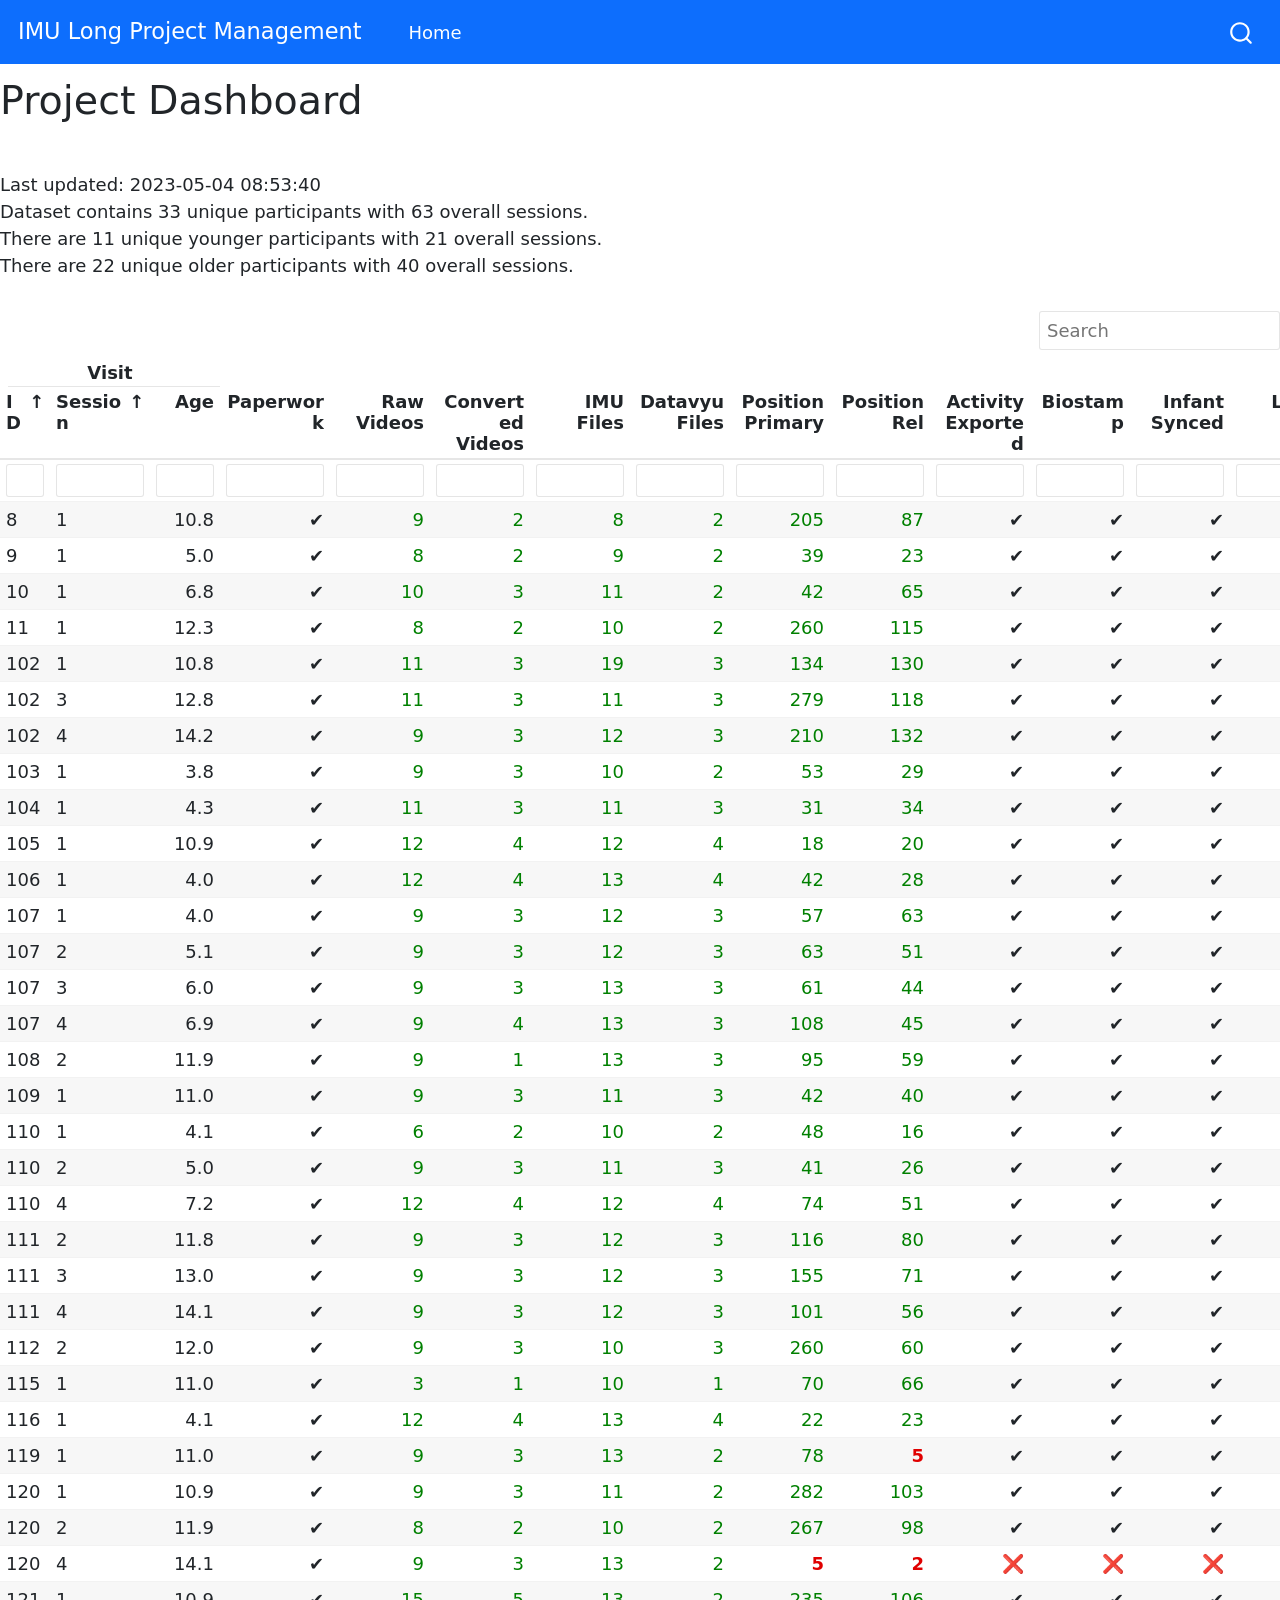
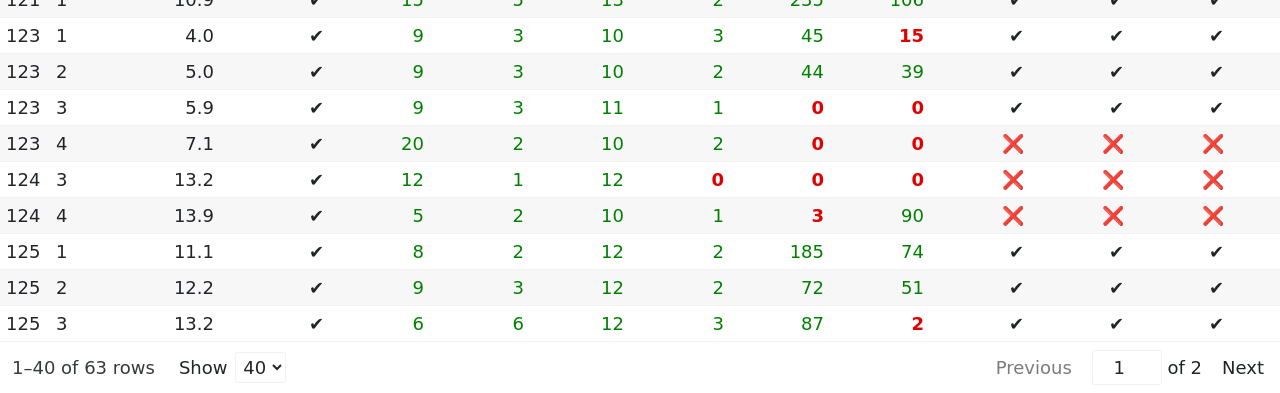
==== commit d6722d0a: "Updated Dashboard" ====
--- a/docs/index.html
+++ b/docs/index.html
@@ -122,15 +122,15 @@
 <div class="cell">
 
 </div>
-<p>Last updated: 2023-04-23 21:28:14<br>
+<p>Last updated: 2023-05-04 08:53:40<br>
 Dataset contains 33 unique participants with 63 overall sessions.<br>
-There are 11 unique younger participants with 20 overall sessions.<br>
-There are 21 unique older participants with 37 overall sessions.</p>
+There are 11 unique younger participants with 21 overall sessions.<br>
+There are 22 unique older participants with 40 overall sessions.</p>
 <div class="cell">
 <div class="cell-output-display">
 
-<div class="reactable html-widget html-fill-item-overflow-hidden html-fill-item" id="htmlwidget-3e5bd528da4dd8d74bff" style="width:auto;height:auto;"></div>
-<script type="application/json" data-for="htmlwidget-3e5bd528da4dd8d74bff">{"x":{"tag":{"name":"Reactable","attribs":{"data":{"ID":[8,9,10,11,102,102,102,103,104,105,106,107,107,107,107,108,109,110,110,110,111,111,111,112,115,116,119,120,120,120,121,123,123,123,123,124,124,125,125,125,125,128,128,128,128,130,130,130,130,132,132,133,133,134,136,136,136,138,138,139,139,140,141],"Session":[1,1,1,1,1,3,4,1,1,1,1,1,2,3,4,2,1,1,2,4,2,3,4,2,1,1,1,1,2,4,1,1,2,3,4,3,4,1,2,3,4,1,2,3,4,1,2,3,4,3,4,1,3,1,1,2,3,1,2,1,2,1,2],"Paperwork":[1,1,1,1,3,3,3,3,3,3,3,3,3,3,3,3,3,4,3,3,3,3,3,3,3,3,3,3,3,3,3,3,3,3,3,3,3,3,3,3,3,3,2,3,3,3,3,3,3,3,3,3,3,3,3,3,3,3,3,3,3,3,3],"Raw Videos":[9,8,10,8,11,11,9,9,11,12,12,9,9,9,9,9,9,6,9,12,9,9,9,9,3,12,9,9,8,9,15,9,9,9,20,12,5,8,9,6,6,4,12,4,5,9,12,11,32,4,6,5,5,6,5,11,30,1,5,6,14,7,26],"Converted Videos":[2,2,3,2,3,3,3,3,3,4,4,3,3,3,4,1,3,2,3,4,3,3,3,3,1,4,3,3,2,0,5,3,3,3,2,1,2,2,3,6,2,2,1,2,2,3,3,2,2,1,2,2,2,0,2,2,0,0,0,2,2,2,2],"IMU Files":[8,9,11,10,19,11,12,10,11,12,13,12,12,13,13,13,11,10,11,12,12,12,12,10,10,13,13,11,10,13,13,10,10,11,10,12,10,12,12,12,10,12,11,10,12,14,11,11,13,10,10,12,11,11,10,11,8,11,12,12,12,12,11],"Datavyu Files":[2,2,2,2,3,3,3,2,3,4,4,3,3,3,3,3,3,2,3,4,3,3,3,3,1,4,2,2,2,0,2,3,2,1,0,0,0,2,2,2,0,1,1,0,0,1,2,0,0,1,0,0,0,0,1,0,0,0,0,0,0,1,0],"Position Primary":[205,39,42,260,134,279,210,53,31,18,42,57,63,61,108,95,42,48,41,74,116,155,101,260,70,22,78,282,267,0,235,45,44,0,0,0,0,185,72,0,0,0,65,0,0,90,0,0,0,2,0,0,0,0,0,0,0,0,0,0,0,1,0],"Position Rel":[87,23,65,115,130,118,132,29,34,20,28,63,51,44,45,59,40,16,26,51,80,71,56,60,66,23,5,103,98,0,106,15,39,0,0,0,0,74,51,0,0,0,66,0,0,94,0,0,0,6,0,0,0,0,0,0,0,0,0,0,0,2,0],"Activity Exported":[1,1,1,1,1,1,1,1,1,1,1,1,1,1,1,1,1,1,1,1,1,1,1,1,1,1,1,1,1,0,1,1,1,1,0,0,0,1,1,0,0,1,0,0,0,1,0,0,0,0,0,0,0,0,0,0,0,0,0,0,0,0,0],"Biostamp":[1,1,1,1,1,1,1,1,1,1,1,1,1,1,1,1,1,1,1,1,1,1,1,1,1,1,1,1,1,0,1,1,1,1,0,0,0,1,1,0,0,1,0,0,0,1,0,0,0,0,0,0,0,0,0,0,0,0,0,0,0,0,0],"Infant Synced":[1,1,1,1,1,1,1,1,1,1,1,1,1,1,1,1,1,1,1,1,1,1,1,1,1,1,1,1,1,0,1,1,1,1,0,0,0,1,1,0,0,1,0,0,0,1,0,0,0,0,0,0,0,0,0,0,0,0,0,0,0,0,0],"LENA ITS":[1,1,1,1,1,1,1,1,1,1,1,1,1,1,1,1,1,1,1,1,1,1,1,1,1,1,1,1,1,1,1,1,1,1,1,1,1,1,1,1,1,1,1,1,0,1,1,1,0,1,0,1,0,1,1,1,0,1,0,1,0,0,0],"LENA Processed":[2,2,2,2,2,2,2,2,2,2,2,2,2,2,2,2,2,2,2,2,2,2,2,2,2,2,2,2,2,2,2,2,2,2,2,2,2,2,2,2,2,2,2,2,0,2,2,2,0,2,0,2,0,2,2,2,0,2,0,2,0,0,0],"LENA Synced":[1,1,1,1,1,1,1,1,1,1,1,1,1,1,1,1,1,1,1,1,1,1,1,1,1,1,1,1,1,0,1,1,1,1,0,0,0,1,1,0,0,1,0,0,0,1,0,0,0,0,0,0,0,0,0,0,0,0,0,0,0,0,0],"Pt2 Processed":[1,1,0,1,1,1,0,1,1,1,1,1,0,1,1,1,1,1,1,1,1,1,1,1,0,1,1,1,1,0,0,0,1,0,0,0,0,1,1,0,0,0,0,0,0,0,0,0,0,0,0,0,0,0,0,0,0,0,0,0,0,0,0],"Age":[10.8090349075975,4.96098562628337,6.80082135523614,12.2546201232033,10.8418891170431,12.8459958932238,14.2258726899384,3.84394250513347,4.27104722792608,10.9075975359343,4.0082135523614,4.04106776180698,5.09240246406571,5.97946611909651,6.93223819301848,11.8932238193018,10.9733059548255,4.10677618069815,5.02669404517454,7.16221765913758,11.8275154004107,12.9774127310062,14.0616016427105,12.0246406570842,10.9733059548255,4.07392197125257,11.0390143737166,10.9404517453799,11.9260780287474,14.0944558521561,10.9404517453799,4.0082135523614,4.96098562628337,5.91375770020534,7.06365503080082,13.2073921971253,13.8973305954825,11.1047227926078,12.1560574948665,13.1745379876797,13.864476386037,10.8418891170431,12.0574948665298,13.0102669404517,"NA",10.7433264887064,12.0246406570842,12.8459958932238,14.0616016427105,5.84804928131417,6.99794661190965,11.1375770020534,"NA",11.2361396303901,11.170431211499,12.0903490759754,"NA",3.71252566735113,"NA",11.006160164271,"NA",11.2032854209446,"NA"],"Date":["3/30/21","5/5/21","5/25/21","6/16/21","7/12/21","9/11/21","10/23/21","9/6/21","1/3/22","2/9/22","3/3/22","3/8/22","4/9/22","5/6/22","6/4/22","5/12/22","5/19/22","5/31/22","6/28/22","9/1/22","6/14/22","7/19/22","8/21/22","6/16/22","10/5/22","8/15/22","11/1/22","11/13/22","12/13/22","2/17/23","11/8/22","11/22/22","12/21/22","1/19/23","2/23/23","1/31/23","2/21/23","12/4/22","1/5/23","2/5/23","2/26/23","12/19/22","1/25/23","2/23/23",null,"12/19/22","1/27/23","2/21/23","3/30/23","2/7/23","3/14/23","2/10/23",null,"2/12/23","2/15/23","3/15/23",null,"3/8/23",null,"3/12/23",null,"3/20/23",null],"Start Time":["10:25:00","10:18:00","09:29:00","09:41:00","12:39:00","09:13:00","10:40:00","10:00:00","09:25:00","10:10:00","10:34:00","10:24:00","10:38:00","10:49:00","10:47:00","10:40:00","11:34:00","10:17:00","10:26:00","13:15:00","09:29:00","09:48:00","09:14:00","10:17:00","10:31:00","10:40:00","10:20:00","10:01:00","10:52:00","10:58:00","10:45:00","08:52:00","10:25:00","09:12:00","09:25:00","09:38:00","09:39:00","10:22:00","10:22:00","09:50:00","10:13:00","12:05:00","09:17:00","09:11:00",null,"09:28:00","10:20:00","10:11:00","11:40:00","09:41:00","09:26:00","09:22:00",null,"09:19:00","10:12:00","10:25:00",null,"09:55:00",null,"09:39:00",null,"09:17:00",null],"End Time":["17:15:00","20:14:00","20:20:00","20:03:00","20:00:00","20:00:00","20:00:00","20:00:00","16:37:00","18:27:00","21:10:00","20:21:00","19:37:00","19:02:00","19:18:00","19:33:00","18:40:00","20:30:00","21:15:00","21:15:00","17:46:00","18:33:00","10:28:00","22:20:00","17:40:00","20:00:00","19:00:00","19:20:00","22:28:00","22:30:00","18:51:00","18:09:00","18:14:00","18:49:00","18:45:00","21:15:00","19:30:00","19:30:00","20:30:00","20:15:00","20:00:00","19:15:00","17:45:00","19:37:00",null,"18:55:00","20:00:00","15:36:00","19:03:00","19:00:00","19:20:00","21:57:00",null,"19:05:00","21:50:00","22:34:00",null,"20:00:00",null,"20:54:00",null,"19:25:00",null]},"columns":[{"id":"ID","name":"ID","type":"numeric","format":{"cell":{"digits":0},"aggregated":{"digits":0}},"maxWidth":50,"align":"left"},{"id":"Session","name":"Session","type":"numeric","format":{"cell":{"digits":0},"aggregated":{"digits":0}},"maxWidth":100,"align":"left"},{"id":"Paperwork","name":"Paperwork","type":"numeric","format":{"cell":{"digits":1,"percent":true},"aggregated":{"digits":1,"percent":true}},"cell":["✔️","✔️","✔️","✔️","✔️","✔️","✔️","✔️","✔️","✔️","✔️","✔️","✔️","✔️","✔️","✔️","✔️","✔️","✔️","✔️","✔️","✔️","✔️","✔️","✔️","✔️","✔️","✔️","✔️","✔️","✔️","✔️","✔️","✔️","✔️","✔️","✔️","✔️","✔️","✔️","✔️","✔️","✔️","✔️","✔️","✔️","✔️","✔️","✔️","✔️","✔️","✔️","✔️","✔️","✔️","✔️","✔️","✔️","✔️","✔️","✔️","✔️","✔️"],"minWidth":110},{"id":"Raw Videos","name":"Raw Videos","type":"numeric","format":{"cell":{"digits":0},"aggregated":{"digits":0}},"style":[{"color":"#008000"},{"color":"#008000"},{"color":"#008000"},{"color":"#008000"},{"color":"#008000"},{"color":"#008000"},{"color":"#008000"},{"color":"#008000"},{"color":"#008000"},{"color":"#008000"},{"color":"#008000"},{"color":"#008000"},{"color":"#008000"},{"color":"#008000"},{"color":"#008000"},{"color":"#008000"},{"color":"#008000"},{"color":"#008000"},{"color":"#008000"},{"color":"#008000"},{"color":"#008000"},{"color":"#008000"},{"color":"#008000"},{"color":"#008000"},{"color":"#008000"},{"color":"#008000"},{"color":"#008000"},{"color":"#008000"},{"color":"#008000"},{"color":"#008000"},{"color":"#008000"},{"color":"#008000"},{"color":"#008000"},{"color":"#008000"},{"color":"#008000"},{"color":"#008000"},{"color":"#008000"},{"color":"#008000"},{"color":"#008000"},{"color":"#008000"},{"color":"#008000"},{"color":"#008000"},{"color":"#008000"},{"color":"#008000"},{"color":"#008000"},{"color":"#008000"},{"color":"#008000"},{"color":"#008000"},{"color":"#008000"},{"color":"#008000"},{"color":"#008000"},{"color":"#008000"},{"color":"#008000"},{"color":"#008000"},{"color":"#008000"},{"color":"#008000"},{"color":"#008000"},{"color":"#008000"},{"color":"#008000"},{"color":"#008000"},{"color":"#008000"},{"color":"#008000"},{"color":"#008000"}]},{"id":"Converted Videos","name":"Converted Videos","type":"numeric","format":{"cell":{"digits":0},"aggregated":{"digits":0}},"style":[{"color":"#008000"},{"color":"#008000"},{"color":"#008000"},{"color":"#008000"},{"color":"#008000"},{"color":"#008000"},{"color":"#008000"},{"color":"#008000"},{"color":"#008000"},{"color":"#008000"},{"color":"#008000"},{"color":"#008000"},{"color":"#008000"},{"color":"#008000"},{"color":"#008000"},{"color":"#008000"},{"color":"#008000"},{"color":"#008000"},{"color":"#008000"},{"color":"#008000"},{"color":"#008000"},{"color":"#008000"},{"color":"#008000"},{"color":"#008000"},{"color":"#008000"},{"color":"#008000"},{"color":"#008000"},{"color":"#008000"},{"color":"#008000"},{"color":"#e00000","fontWeight":"bold"},{"color":"#008000"},{"color":"#008000"},{"color":"#008000"},{"color":"#008000"},{"color":"#008000"},{"color":"#008000"},{"color":"#008000"},{"color":"#008000"},{"color":"#008000"},{"color":"#008000"},{"color":"#008000"},{"color":"#008000"},{"color":"#008000"},{"color":"#008000"},{"color":"#008000"},{"color":"#008000"},{"color":"#008000"},{"color":"#008000"},{"color":"#008000"},{"color":"#008000"},{"color":"#008000"},{"color":"#008000"},{"color":"#008000"},{"color":"#e00000","fontWeight":"bold"},{"color":"#008000"},{"color":"#008000"},{"color":"#e00000","fontWeight":"bold"},{"color":"#e00000","fontWeight":"bold"},{"color":"#e00000","fontWeight":"bold"},{"color":"#008000"},{"color":"#008000"},{"color":"#008000"},{"color":"#008000"}]},{"id":"IMU Files","name":"IMU Files","type":"numeric","format":{"cell":{"digits":0},"aggregated":{"digits":0}},"style":[{"color":"#008000"},{"color":"#008000"},{"color":"#008000"},{"color":"#008000"},{"color":"#008000"},{"color":"#008000"},{"color":"#008000"},{"color":"#008000"},{"color":"#008000"},{"color":"#008000"},{"color":"#008000"},{"color":"#008000"},{"color":"#008000"},{"color":"#008000"},{"color":"#008000"},{"color":"#008000"},{"color":"#008000"},{"color":"#008000"},{"color":"#008000"},{"color":"#008000"},{"color":"#008000"},{"color":"#008000"},{"color":"#008000"},{"color":"#008000"},{"color":"#008000"},{"color":"#008000"},{"color":"#008000"},{"color":"#008000"},{"color":"#008000"},{"color":"#008000"},{"color":"#008000"},{"color":"#008000"},{"color":"#008000"},{"color":"#008000"},{"color":"#008000"},{"color":"#008000"},{"color":"#008000"},{"color":"#008000"},{"color":"#008000"},{"color":"#008000"},{"color":"#008000"},{"color":"#008000"},{"color":"#008000"},{"color":"#008000"},{"color":"#008000"},{"color":"#008000"},{"color":"#008000"},{"color":"#008000"},{"color":"#008000"},{"color":"#008000"},{"color":"#008000"},{"color":"#008000"},{"color":"#008000"},{"color":"#008000"},{"color":"#008000"},{"color":"#008000"},{"color":"#008000"},{"color":"#008000"},{"color":"#008000"},{"color":"#008000"},{"color":"#008000"},{"color":"#008000"},{"color":"#008000"}]},{"id":"Datavyu Files","name":"Datavyu Files","type":"numeric","format":{"cell":{"digits":0},"aggregated":{"digits":0}},"style":[{"color":"#008000"},{"color":"#008000"},{"color":"#008000"},{"color":"#008000"},{"color":"#008000"},{"color":"#008000"},{"color":"#008000"},{"color":"#008000"},{"color":"#008000"},{"color":"#008000"},{"color":"#008000"},{"color":"#008000"},{"color":"#008000"},{"color":"#008000"},{"color":"#008000"},{"color":"#008000"},{"color":"#008000"},{"color":"#008000"},{"color":"#008000"},{"color":"#008000"},{"color":"#008000"},{"color":"#008000"},{"color":"#008000"},{"color":"#008000"},{"color":"#008000"},{"color":"#008000"},{"color":"#008000"},{"color":"#008000"},{"color":"#008000"},{"color":"#e00000","fontWeight":"bold"},{"color":"#008000"},{"color":"#008000"},{"color":"#008000"},{"color":"#008000"},{"color":"#e00000","fontWeight":"bold"},{"color":"#e00000","fontWeight":"bold"},{"color":"#e00000","fontWeight":"bold"},{"color":"#008000"},{"color":"#008000"},{"color":"#008000"},{"color":"#e00000","fontWeight":"bold"},{"color":"#008000"},{"color":"#008000"},{"color":"#e00000","fontWeight":"bold"},{"color":"#e00000","fontWeight":"bold"},{"color":"#008000"},{"color":"#008000"},{"color":"#e00000","fontWeight":"bold"},{"color":"#e00000","fontWeight":"bold"},{"color":"#008000"},{"color":"#e00000","fontWeight":"bold"},{"color":"#e00000","fontWeight":"bold"},{"color":"#e00000","fontWeight":"bold"},{"color":"#e00000","fontWeight":"bold"},{"color":"#008000"},{"color":"#e00000","fontWeight":"bold"},{"color":"#e00000","fontWeight":"bold"},{"color":"#e00000","fontWeight":"bold"},{"color":"#e00000","fontWeight":"bold"},{"color":"#e00000","fontWeight":"bold"},{"color":"#e00000","fontWeight":"bold"},{"color":"#008000"},{"color":"#e00000","fontWeight":"bold"}]},{"id":"Position Primary","name":"Position Primary","type":"numeric","format":{"cell":{"digits":0},"aggregated":{"digits":0}},"style":[{"color":"#008000"},{"color":"#008000"},{"color":"#008000"},{"color":"#008000"},{"color":"#008000"},{"color":"#008000"},{"color":"#008000"},{"color":"#008000"},{"color":"#008000"},{"color":"#008000"},{"color":"#008000"},{"color":"#008000"},{"color":"#008000"},{"color":"#008000"},{"color":"#008000"},{"color":"#008000"},{"color":"#008000"},{"color":"#008000"},{"color":"#008000"},{"color":"#008000"},{"color":"#008000"},{"color":"#008000"},{"color":"#008000"},{"color":"#008000"},{"color":"#008000"},{"color":"#008000"},{"color":"#008000"},{"color":"#008000"},{"color":"#008000"},{"color":"#e00000","fontWeight":"bold"},{"color":"#008000"},{"color":"#008000"},{"color":"#008000"},{"color":"#e00000","fontWeight":"bold"},{"color":"#e00000","fontWeight":"bold"},{"color":"#e00000","fontWeight":"bold"},{"color":"#e00000","fontWeight":"bold"},{"color":"#008000"},{"color":"#008000"},{"color":"#e00000","fontWeight":"bold"},{"color":"#e00000","fontWeight":"bold"},{"color":"#e00000","fontWeight":"bold"},{"color":"#008000"},{"color":"#e00000","fontWeight":"bold"},{"color":"#e00000","fontWeight":"bold"},{"color":"#008000"},{"color":"#e00000","fontWeight":"bold"},{"color":"#e00000","fontWeight":"bold"},{"color":"#e00000","fontWeight":"bold"},{"color":"#e00000","fontWeight":"bold"},{"color":"#e00000","fontWeight":"bold"},{"color":"#e00000","fontWeight":"bold"},{"color":"#e00000","fontWeight":"bold"},{"color":"#e00000","fontWeight":"bold"},{"color":"#e00000","fontWeight":"bold"},{"color":"#e00000","fontWeight":"bold"},{"color":"#e00000","fontWeight":"bold"},{"color":"#e00000","fontWeight":"bold"},{"color":"#e00000","fontWeight":"bold"},{"color":"#e00000","fontWeight":"bold"},{"color":"#e00000","fontWeight":"bold"},{"color":"#e00000","fontWeight":"bold"},{"color":"#e00000","fontWeight":"bold"}]},{"id":"Position Rel","name":"Position Rel","type":"numeric","format":{"cell":{"digits":0},"aggregated":{"digits":0}},"style":[{"color":"#008000"},{"color":"#008000"},{"color":"#008000"},{"color":"#008000"},{"color":"#008000"},{"color":"#008000"},{"color":"#008000"},{"color":"#008000"},{"color":"#008000"},{"color":"#008000"},{"color":"#008000"},{"color":"#008000"},{"color":"#008000"},{"color":"#008000"},{"color":"#008000"},{"color":"#008000"},{"color":"#008000"},{"color":"#008000"},{"color":"#008000"},{"color":"#008000"},{"color":"#008000"},{"color":"#008000"},{"color":"#008000"},{"color":"#008000"},{"color":"#008000"},{"color":"#008000"},{"color":"#e00000","fontWeight":"bold"},{"color":"#008000"},{"color":"#008000"},{"color":"#e00000","fontWeight":"bold"},{"color":"#008000"},{"color":"#e00000","fontWeight":"bold"},{"color":"#008000"},{"color":"#e00000","fontWeight":"bold"},{"color":"#e00000","fontWeight":"bold"},{"color":"#e00000","fontWeight":"bold"},{"color":"#e00000","fontWeight":"bold"},{"color":"#008000"},{"color":"#008000"},{"color":"#e00000","fontWeight":"bold"},{"color":"#e00000","fontWeight":"bold"},{"color":"#e00000","fontWeight":"bold"},{"color":"#008000"},{"color":"#e00000","fontWeight":"bold"},{"color":"#e00000","fontWeight":"bold"},{"color":"#008000"},{"color":"#e00000","fontWeight":"bold"},{"color":"#e00000","fontWeight":"bold"},{"color":"#e00000","fontWeight":"bold"},{"color":"#e00000","fontWeight":"bold"},{"color":"#e00000","fontWeight":"bold"},{"color":"#e00000","fontWeight":"bold"},{"color":"#e00000","fontWeight":"bold"},{"color":"#e00000","fontWeight":"bold"},{"color":"#e00000","fontWeight":"bold"},{"color":"#e00000","fontWeight":"bold"},{"color":"#e00000","fontWeight":"bold"},{"color":"#e00000","fontWeight":"bold"},{"color":"#e00000","fontWeight":"bold"},{"color":"#e00000","fontWeight":"bold"},{"color":"#e00000","fontWeight":"bold"},{"color":"#e00000","fontWeight":"bold"},{"color":"#e00000","fontWeight":"bold"}]},{"id":"Activity Exported","name":"Activity Exported","type":"numeric","format":{"cell":{"digits":1,"percent":true},"aggregated":{"digits":1,"percent":true}},"cell":["✔️","✔️","✔️","✔️","✔️","✔️","✔️","✔️","✔️","✔️","✔️","✔️","✔️","✔️","✔️","✔️","✔️","✔️","✔️","✔️","✔️","✔️","✔️","✔️","✔️","✔️","✔️","✔️","✔️","❌","✔️","✔️","✔️","✔️","❌","❌","❌","✔️","✔️","❌","❌","✔️","❌","❌","❌","✔️","❌","❌","❌","❌","❌","❌","❌","❌","❌","❌","❌","❌","❌","❌","❌","❌","❌"]},{"id":"Biostamp","name":"Biostamp","type":"numeric","format":{"cell":{"digits":1,"percent":true},"aggregated":{"digits":1,"percent":true}},"cell":["✔️","✔️","✔️","✔️","✔️","✔️","✔️","✔️","✔️","✔️","✔️","✔️","✔️","✔️","✔️","✔️","✔️","✔️","✔️","✔️","✔️","✔️","✔️","✔️","✔️","✔️","✔️","✔️","✔️","❌","✔️","✔️","✔️","✔️","❌","❌","❌","✔️","✔️","❌","❌","✔️","❌","❌","❌","✔️","❌","❌","❌","❌","❌","❌","❌","❌","❌","❌","❌","❌","❌","❌","❌","❌","❌"]},{"id":"Infant Synced","name":"Infant Synced","type":"numeric","format":{"cell":{"digits":1,"percent":true},"aggregated":{"digits":1,"percent":true}},"cell":["✔️","✔️","✔️","✔️","✔️","✔️","✔️","✔️","✔️","✔️","✔️","✔️","✔️","✔️","✔️","✔️","✔️","✔️","✔️","✔️","✔️","✔️","✔️","✔️","✔️","✔️","✔️","✔️","✔️","❌","✔️","✔️","✔️","✔️","❌","❌","❌","✔️","✔️","❌","❌","✔️","❌","❌","❌","✔️","❌","❌","❌","❌","❌","❌","❌","❌","❌","❌","❌","❌","❌","❌","❌","❌","❌"]},{"id":"LENA ITS","name":"LENA ITS","type":"numeric","format":{"cell":{"digits":1,"percent":true},"aggregated":{"digits":1,"percent":true}},"cell":["✔️","✔️","✔️","✔️","✔️","✔️","✔️","✔️","✔️","✔️","✔️","✔️","✔️","✔️","✔️","✔️","✔️","✔️","✔️","✔️","✔️","✔️","✔️","✔️","✔️","✔️","✔️","✔️","✔️","✔️","✔️","✔️","✔️","✔️","✔️","✔️","✔️","✔️","✔️","✔️","✔️","✔️","✔️","✔️","❌","✔️","✔️","✔️","❌","✔️","❌","✔️","❌","✔️","✔️","✔️","❌","✔️","❌","✔️","❌","❌","❌"]},{"id":"LENA Processed","name":"LENA Processed","type":"numeric","format":{"cell":{"digits":1,"percent":true},"aggregated":{"digits":1,"percent":true}},"cell":["✔️","✔️","✔️","✔️","✔️","✔️","✔️","✔️","✔️","✔️","✔️","✔️","✔️","✔️","✔️","✔️","✔️","✔️","✔️","✔️","✔️","✔️","✔️","✔️","✔️","✔️","✔️","✔️","✔️","✔️","✔️","✔️","✔️","✔️","✔️","✔️","✔️","✔️","✔️","✔️","✔️","✔️","✔️","✔️","❌","✔️","✔️","✔️","❌","✔️","❌","✔️","❌","✔️","✔️","✔️","❌","✔️","❌","✔️","❌","❌","❌"],"minWidth":130},{"id":"LENA Synced","name":"LENA Synced","type":"numeric","format":{"cell":{"digits":1,"percent":true},"aggregated":{"digits":1,"percent":true}},"cell":["✔️","✔️","✔️","✔️","✔️","✔️","✔️","✔️","✔️","✔️","✔️","✔️","✔️","✔️","✔️","✔️","✔️","✔️","✔️","✔️","✔️","✔️","✔️","✔️","✔️","✔️","✔️","✔️","✔️","❌","✔️","✔️","✔️","✔️","❌","❌","❌","✔️","✔️","❌","❌","✔️","❌","❌","❌","✔️","❌","❌","❌","❌","❌","❌","❌","❌","❌","❌","❌","❌","❌","❌","❌","❌","❌"]},{"id":"Pt2 Processed","name":"Pt2 Processed","type":"numeric","format":{"cell":{"digits":1,"percent":true},"aggregated":{"digits":1,"percent":true}},"cell":["✔️","✔️","❌","✔️","✔️","✔️","❌","✔️","✔️","✔️","✔️","✔️","❌","✔️","✔️","✔️","✔️","✔️","✔️","✔️","✔️","✔️","✔️","✔️","❌","✔️","✔️","✔️","✔️","❌","❌","❌","✔️","❌","❌","❌","❌","✔️","✔️","❌","❌","❌","❌","❌","❌","❌","❌","❌","❌","❌","❌","❌","❌","❌","❌","❌","❌","❌","❌","❌","❌","❌","❌"]},{"id":"Age","name":"Age","type":"numeric","format":{"cell":{"digits":1},"aggregated":{"digits":1}},"minWidth":70},{"id":"Date","name":"Date","type":"character","format":{"cell":{"date":true},"aggregated":{"date":true}},"minWidth":130},{"id":"Start Time","name":"Start Time","type":["hms","difftime"],"format":{"cell":{"digits":1,"percent":true},"aggregated":{"digits":1,"percent":true}},"minWidth":130},{"id":"End Time","name":"End Time","type":["hms","difftime"],"format":{"cell":{"digits":1,"percent":true},"aggregated":{"digits":1,"percent":true}},"minWidth":130}],"columnGroups":[{"name":"Visit","sticky":"left","columns":["ID","Session","Age"]}],"filterable":true,"searchable":true,"defaultSorted":[{"id":"ID","desc":false},{"id":"Session","desc":false}],"defaultPageSize":40,"showPageSizeOptions":true,"pageSizeOptions":[20,40,60,80],"paginationType":"jump","striped":true,"compact":true,"dataKey":"7cdf538779dbbc0aaa5168dd6d305988"},"children":[]},"class":"reactR_markup"},"evals":[],"jsHooks":[]}</script>
+<div class="reactable html-widget html-fill-item-overflow-hidden html-fill-item" id="htmlwidget-df701c4e23df79d57028" style="width:auto;height:auto;"></div>
+<script type="application/json" data-for="htmlwidget-df701c4e23df79d57028">{"x":{"tag":{"name":"Reactable","attribs":{"data":{"ID":[8,9,10,11,102,102,102,103,104,105,106,107,107,107,107,108,109,110,110,110,111,111,111,112,115,116,119,120,120,120,121,123,123,123,123,124,124,125,125,125,125,128,128,128,128,130,130,130,130,132,132,133,133,134,136,136,136,138,138,139,139,140,141],"Session":[1,1,1,1,1,3,4,1,1,1,1,1,2,3,4,2,1,1,2,4,2,3,4,2,1,1,1,1,2,4,1,1,2,3,4,3,4,1,2,3,4,1,2,3,4,1,2,3,4,3,4,1,3,1,1,2,3,1,2,1,2,1,2],"Paperwork":[1,1,1,1,3,3,3,3,3,3,3,3,3,3,3,3,3,4,3,3,3,3,3,3,3,3,3,3,3,3,3,3,3,3,3,3,3,3,3,3,3,3,2,3,3,3,3,3,3,3,3,4,3,3,3,3,3,3,3,3,3,3,3],"Raw Videos":[9,8,10,8,11,11,9,9,11,12,12,9,9,9,9,9,9,6,9,12,9,9,9,9,3,12,9,9,8,9,15,9,9,9,20,12,5,8,9,6,6,6,12,4,5,9,12,11,32,4,6,5,5,6,5,11,30,1,6,6,14,7,26],"Converted Videos":[2,2,3,2,3,3,3,3,3,4,4,3,3,3,4,1,3,2,3,4,3,3,3,3,1,4,3,3,2,3,5,3,3,3,2,1,2,2,3,6,2,0,1,2,2,3,3,2,2,1,1,2,2,0,2,2,2,0,0,2,2,2,2],"IMU Files":[8,9,11,10,19,11,12,10,11,12,13,12,12,13,13,13,11,10,11,12,12,12,12,10,10,13,13,11,10,13,13,10,10,11,10,12,10,12,12,12,10,12,11,10,12,14,11,11,13,10,10,12,11,11,10,11,8,11,12,12,12,12,12],"Datavyu Files":[2,2,2,2,3,3,3,2,3,4,4,3,3,3,3,3,3,2,3,4,3,3,3,3,1,4,2,2,2,2,2,3,2,1,2,0,1,2,2,3,1,3,1,1,0,1,2,3,0,1,1,2,0,0,2,2,0,0,0,0,0,1,0],"Position Primary":[205,39,42,260,134,279,210,53,31,18,42,57,63,61,108,95,42,48,41,74,116,155,101,260,70,22,78,282,267,5,235,45,44,0,0,0,3,185,72,87,2,0,85,104,0,90,0,0,0,2,0,177,0,0,0,0,0,0,0,0,0,1,0],"Position Rel":[87,23,65,115,130,118,132,29,34,20,28,63,51,44,45,59,40,16,26,51,80,71,56,60,66,23,5,103,98,2,106,15,39,0,0,0,90,74,51,2,58,0,66,60,0,94,0,0,0,6,0,2,0,0,0,0,0,0,0,0,0,2,0],"Activity Exported":[1,1,1,1,1,1,1,1,1,1,1,1,1,1,1,1,1,1,1,1,1,1,1,1,1,1,1,1,1,0,1,1,1,1,0,0,0,1,1,1,0,1,0,0,0,1,1,0,0,0,0,1,0,0,1,0,0,0,0,0,0,0,0],"Biostamp":[1,1,1,1,1,1,1,1,1,1,1,1,1,1,1,1,1,1,1,1,1,1,1,1,1,1,1,1,1,0,1,1,1,1,0,0,0,1,1,1,0,1,0,0,0,1,1,0,0,0,0,1,0,0,1,0,0,0,0,0,0,0,0],"Infant Synced":[1,1,1,1,1,1,1,1,1,1,1,1,1,1,1,1,1,1,1,1,1,1,1,1,1,1,1,1,1,0,1,1,1,1,0,0,0,1,1,1,0,1,0,0,0,1,1,0,0,0,0,1,0,0,0,0,0,0,0,0,0,0,0],"LENA ITS":[1,1,1,1,1,1,1,1,1,1,1,1,1,1,1,1,1,1,1,1,1,1,1,1,1,1,1,1,1,1,1,1,1,1,1,1,1,1,1,1,1,1,1,1,0,1,1,1,0,1,0,1,0,1,1,1,0,1,0,1,0,0,0],"LENA Processed":[2,2,2,2,2,2,2,2,2,2,2,2,2,2,2,2,2,2,2,2,2,2,2,2,2,2,2,2,2,2,2,2,2,2,2,2,2,2,2,2,2,2,2,2,0,2,2,2,0,2,0,2,0,2,2,2,0,2,0,2,0,0,0],"LENA Synced":[1,1,1,1,1,1,1,1,1,1,1,1,1,1,1,1,1,1,1,1,1,1,1,1,1,1,1,1,1,0,1,1,1,1,0,0,0,1,1,0,0,1,0,0,0,1,0,0,0,0,0,0,0,0,0,0,0,0,0,0,0,0,0],"Pt2 Processed":[1,1,0,1,1,1,0,1,1,1,1,1,0,1,1,1,1,1,1,1,1,1,1,1,0,1,1,1,1,0,0,0,1,0,0,0,0,1,1,0,0,0,0,0,0,0,0,0,0,0,0,0,0,0,0,0,0,0,0,0,0,0,0],"Age":[10.8090349075975,4.96098562628337,6.80082135523614,12.2546201232033,10.8418891170431,12.8459958932238,14.2258726899384,3.84394250513347,4.27104722792608,10.9075975359343,4.0082135523614,4.04106776180698,5.09240246406571,5.97946611909651,6.93223819301848,11.8932238193018,10.9733059548255,4.10677618069815,5.02669404517454,7.16221765913758,11.8275154004107,12.9774127310062,14.0616016427105,12.0246406570842,10.9733059548255,4.07392197125257,11.0390143737166,10.9404517453799,11.9260780287474,14.0944558521561,10.9404517453799,4.0082135523614,4.96098562628337,5.91375770020534,7.06365503080082,13.2073921971253,13.8973305954825,11.1047227926078,12.1560574948665,13.1745379876797,13.864476386037,10.8418891170431,12.0574948665298,13.0102669404517,"NA",10.7433264887064,12.0246406570842,12.8459958932238,14.0616016427105,5.84804928131417,6.99794661190965,11.1375770020534,13.0759753593429,11.2361396303901,11.170431211499,12.0903490759754,12.8788501026694,3.71252566735113,5.02669404517454,11.006160164271,"NA",11.2032854209446,12.0903490759754],"Date":["3/30/21","5/5/21","5/25/21","6/16/21","7/12/21","9/11/21","10/23/21","9/6/21","1/3/22","2/9/22","3/3/22","3/8/22","4/9/22","5/6/22","6/4/22","5/12/22","5/19/22","5/31/22","6/28/22","9/1/22","6/14/22","7/19/22","8/21/22","6/16/22","10/5/22","8/15/22","11/1/22","11/13/22","12/13/22","2/17/23","11/8/22","11/22/22","12/21/22","1/19/23","2/23/23","1/31/23","2/21/23","12/4/22","1/5/23","2/5/23","2/26/23","12/19/22","1/25/23","2/23/23",null,"12/19/22","1/27/23","2/21/23","3/30/23","2/7/23","3/14/23","2/10/23","4/10/23","2/12/23","2/15/23","3/15/23","4/8/23","3/8/23","4/17/23","3/12/23",null,"3/20/23","4/6/23"],"Start Time":["10:25:00","10:18:00","09:29:00","09:41:00","12:39:00","09:13:00","10:40:00","10:00:00","09:25:00","10:10:00","10:34:00","10:24:00","10:38:00","10:49:00","10:47:00","10:40:00","11:34:00","10:17:00","10:26:00","13:15:00","09:29:00","09:48:00","09:14:00","10:17:00","10:31:00","10:40:00","10:20:00","10:01:00","10:52:00","10:58:00","10:45:00","08:52:00","10:25:00","09:12:00","09:25:00","09:38:00","09:39:00","10:22:00","10:22:00","09:50:00","10:13:00","12:05:00","09:17:00","09:11:00",null,"09:28:00","10:20:00","10:11:00","11:40:00","09:41:00","09:26:00","09:22:00","08:57:00","09:19:00","10:12:00","10:25:00","10:15:00","09:55:00","09:30:00","09:39:00",null,"09:17:00","08:34:00"],"End Time":["17:15:00","20:14:00","20:20:00","20:03:00","20:00:00","20:00:00","20:00:00","20:00:00","16:37:00","18:27:00","21:10:00","20:21:00","19:37:00","19:02:00","19:18:00","19:33:00","18:40:00","20:30:00","21:15:00","21:15:00","17:46:00","18:33:00","10:28:00","22:20:00","17:40:00","20:00:00","19:00:00","19:20:00","22:28:00","22:30:00","18:51:00","18:09:00","18:14:00","18:49:00","18:45:00","21:15:00","19:30:00","19:30:00","20:30:00","20:15:00","20:00:00","19:15:00","17:45:00","19:37:00",null,"18:55:00","20:00:00","15:36:00","19:03:00","19:00:00","19:20:00","11:22:00","19:00:00","19:05:00","21:50:00","22:34:00","22:54:00","20:00:00","19:02:00","20:54:00",null,"19:25:00","19:02:00"]},"columns":[{"id":"ID","name":"ID","type":"numeric","format":{"cell":{"digits":0},"aggregated":{"digits":0}},"maxWidth":50,"align":"left"},{"id":"Session","name":"Session","type":"numeric","format":{"cell":{"digits":0},"aggregated":{"digits":0}},"maxWidth":100,"align":"left"},{"id":"Paperwork","name":"Paperwork","type":"numeric","format":{"cell":{"digits":1,"percent":true},"aggregated":{"digits":1,"percent":true}},"cell":["✔️","✔️","✔️","✔️","✔️","✔️","✔️","✔️","✔️","✔️","✔️","✔️","✔️","✔️","✔️","✔️","✔️","✔️","✔️","✔️","✔️","✔️","✔️","✔️","✔️","✔️","✔️","✔️","✔️","✔️","✔️","✔️","✔️","✔️","✔️","✔️","✔️","✔️","✔️","✔️","✔️","✔️","✔️","✔️","✔️","✔️","✔️","✔️","✔️","✔️","✔️","✔️","✔️","✔️","✔️","✔️","✔️","✔️","✔️","✔️","✔️","✔️","✔️"],"minWidth":110},{"id":"Raw Videos","name":"Raw Videos","type":"numeric","format":{"cell":{"digits":0},"aggregated":{"digits":0}},"style":[{"color":"#008000"},{"color":"#008000"},{"color":"#008000"},{"color":"#008000"},{"color":"#008000"},{"color":"#008000"},{"color":"#008000"},{"color":"#008000"},{"color":"#008000"},{"color":"#008000"},{"color":"#008000"},{"color":"#008000"},{"color":"#008000"},{"color":"#008000"},{"color":"#008000"},{"color":"#008000"},{"color":"#008000"},{"color":"#008000"},{"color":"#008000"},{"color":"#008000"},{"color":"#008000"},{"color":"#008000"},{"color":"#008000"},{"color":"#008000"},{"color":"#008000"},{"color":"#008000"},{"color":"#008000"},{"color":"#008000"},{"color":"#008000"},{"color":"#008000"},{"color":"#008000"},{"color":"#008000"},{"color":"#008000"},{"color":"#008000"},{"color":"#008000"},{"color":"#008000"},{"color":"#008000"},{"color":"#008000"},{"color":"#008000"},{"color":"#008000"},{"color":"#008000"},{"color":"#008000"},{"color":"#008000"},{"color":"#008000"},{"color":"#008000"},{"color":"#008000"},{"color":"#008000"},{"color":"#008000"},{"color":"#008000"},{"color":"#008000"},{"color":"#008000"},{"color":"#008000"},{"color":"#008000"},{"color":"#008000"},{"color":"#008000"},{"color":"#008000"},{"color":"#008000"},{"color":"#008000"},{"color":"#008000"},{"color":"#008000"},{"color":"#008000"},{"color":"#008000"},{"color":"#008000"}]},{"id":"Converted Videos","name":"Converted Videos","type":"numeric","format":{"cell":{"digits":0},"aggregated":{"digits":0}},"style":[{"color":"#008000"},{"color":"#008000"},{"color":"#008000"},{"color":"#008000"},{"color":"#008000"},{"color":"#008000"},{"color":"#008000"},{"color":"#008000"},{"color":"#008000"},{"color":"#008000"},{"color":"#008000"},{"color":"#008000"},{"color":"#008000"},{"color":"#008000"},{"color":"#008000"},{"color":"#008000"},{"color":"#008000"},{"color":"#008000"},{"color":"#008000"},{"color":"#008000"},{"color":"#008000"},{"color":"#008000"},{"color":"#008000"},{"color":"#008000"},{"color":"#008000"},{"color":"#008000"},{"color":"#008000"},{"color":"#008000"},{"color":"#008000"},{"color":"#008000"},{"color":"#008000"},{"color":"#008000"},{"color":"#008000"},{"color":"#008000"},{"color":"#008000"},{"color":"#008000"},{"color":"#008000"},{"color":"#008000"},{"color":"#008000"},{"color":"#008000"},{"color":"#008000"},{"color":"#e00000","fontWeight":"bold"},{"color":"#008000"},{"color":"#008000"},{"color":"#008000"},{"color":"#008000"},{"color":"#008000"},{"color":"#008000"},{"color":"#008000"},{"color":"#008000"},{"color":"#008000"},{"color":"#008000"},{"color":"#008000"},{"color":"#e00000","fontWeight":"bold"},{"color":"#008000"},{"color":"#008000"},{"color":"#008000"},{"color":"#e00000","fontWeight":"bold"},{"color":"#e00000","fontWeight":"bold"},{"color":"#008000"},{"color":"#008000"},{"color":"#008000"},{"color":"#008000"}]},{"id":"IMU Files","name":"IMU Files","type":"numeric","format":{"cell":{"digits":0},"aggregated":{"digits":0}},"style":[{"color":"#008000"},{"color":"#008000"},{"color":"#008000"},{"color":"#008000"},{"color":"#008000"},{"color":"#008000"},{"color":"#008000"},{"color":"#008000"},{"color":"#008000"},{"color":"#008000"},{"color":"#008000"},{"color":"#008000"},{"color":"#008000"},{"color":"#008000"},{"color":"#008000"},{"color":"#008000"},{"color":"#008000"},{"color":"#008000"},{"color":"#008000"},{"color":"#008000"},{"color":"#008000"},{"color":"#008000"},{"color":"#008000"},{"color":"#008000"},{"color":"#008000"},{"color":"#008000"},{"color":"#008000"},{"color":"#008000"},{"color":"#008000"},{"color":"#008000"},{"color":"#008000"},{"color":"#008000"},{"color":"#008000"},{"color":"#008000"},{"color":"#008000"},{"color":"#008000"},{"color":"#008000"},{"color":"#008000"},{"color":"#008000"},{"color":"#008000"},{"color":"#008000"},{"color":"#008000"},{"color":"#008000"},{"color":"#008000"},{"color":"#008000"},{"color":"#008000"},{"color":"#008000"},{"color":"#008000"},{"color":"#008000"},{"color":"#008000"},{"color":"#008000"},{"color":"#008000"},{"color":"#008000"},{"color":"#008000"},{"color":"#008000"},{"color":"#008000"},{"color":"#008000"},{"color":"#008000"},{"color":"#008000"},{"color":"#008000"},{"color":"#008000"},{"color":"#008000"},{"color":"#008000"}]},{"id":"Datavyu Files","name":"Datavyu Files","type":"numeric","format":{"cell":{"digits":0},"aggregated":{"digits":0}},"style":[{"color":"#008000"},{"color":"#008000"},{"color":"#008000"},{"color":"#008000"},{"color":"#008000"},{"color":"#008000"},{"color":"#008000"},{"color":"#008000"},{"color":"#008000"},{"color":"#008000"},{"color":"#008000"},{"color":"#008000"},{"color":"#008000"},{"color":"#008000"},{"color":"#008000"},{"color":"#008000"},{"color":"#008000"},{"color":"#008000"},{"color":"#008000"},{"color":"#008000"},{"color":"#008000"},{"color":"#008000"},{"color":"#008000"},{"color":"#008000"},{"color":"#008000"},{"color":"#008000"},{"color":"#008000"},{"color":"#008000"},{"color":"#008000"},{"color":"#008000"},{"color":"#008000"},{"color":"#008000"},{"color":"#008000"},{"color":"#008000"},{"color":"#008000"},{"color":"#e00000","fontWeight":"bold"},{"color":"#008000"},{"color":"#008000"},{"color":"#008000"},{"color":"#008000"},{"color":"#008000"},{"color":"#008000"},{"color":"#008000"},{"color":"#008000"},{"color":"#e00000","fontWeight":"bold"},{"color":"#008000"},{"color":"#008000"},{"color":"#008000"},{"color":"#e00000","fontWeight":"bold"},{"color":"#008000"},{"color":"#008000"},{"color":"#008000"},{"color":"#e00000","fontWeight":"bold"},{"color":"#e00000","fontWeight":"bold"},{"color":"#008000"},{"color":"#008000"},{"color":"#e00000","fontWeight":"bold"},{"color":"#e00000","fontWeight":"bold"},{"color":"#e00000","fontWeight":"bold"},{"color":"#e00000","fontWeight":"bold"},{"color":"#e00000","fontWeight":"bold"},{"color":"#008000"},{"color":"#e00000","fontWeight":"bold"}]},{"id":"Position Primary","name":"Position Primary","type":"numeric","format":{"cell":{"digits":0},"aggregated":{"digits":0}},"style":[{"color":"#008000"},{"color":"#008000"},{"color":"#008000"},{"color":"#008000"},{"color":"#008000"},{"color":"#008000"},{"color":"#008000"},{"color":"#008000"},{"color":"#008000"},{"color":"#008000"},{"color":"#008000"},{"color":"#008000"},{"color":"#008000"},{"color":"#008000"},{"color":"#008000"},{"color":"#008000"},{"color":"#008000"},{"color":"#008000"},{"color":"#008000"},{"color":"#008000"},{"color":"#008000"},{"color":"#008000"},{"color":"#008000"},{"color":"#008000"},{"color":"#008000"},{"color":"#008000"},{"color":"#008000"},{"color":"#008000"},{"color":"#008000"},{"color":"#e00000","fontWeight":"bold"},{"color":"#008000"},{"color":"#008000"},{"color":"#008000"},{"color":"#e00000","fontWeight":"bold"},{"color":"#e00000","fontWeight":"bold"},{"color":"#e00000","fontWeight":"bold"},{"color":"#e00000","fontWeight":"bold"},{"color":"#008000"},{"color":"#008000"},{"color":"#008000"},{"color":"#e00000","fontWeight":"bold"},{"color":"#e00000","fontWeight":"bold"},{"color":"#008000"},{"color":"#008000"},{"color":"#e00000","fontWeight":"bold"},{"color":"#008000"},{"color":"#e00000","fontWeight":"bold"},{"color":"#e00000","fontWeight":"bold"},{"color":"#e00000","fontWeight":"bold"},{"color":"#e00000","fontWeight":"bold"},{"color":"#e00000","fontWeight":"bold"},{"color":"#008000"},{"color":"#e00000","fontWeight":"bold"},{"color":"#e00000","fontWeight":"bold"},{"color":"#e00000","fontWeight":"bold"},{"color":"#e00000","fontWeight":"bold"},{"color":"#e00000","fontWeight":"bold"},{"color":"#e00000","fontWeight":"bold"},{"color":"#e00000","fontWeight":"bold"},{"color":"#e00000","fontWeight":"bold"},{"color":"#e00000","fontWeight":"bold"},{"color":"#e00000","fontWeight":"bold"},{"color":"#e00000","fontWeight":"bold"}]},{"id":"Position Rel","name":"Position Rel","type":"numeric","format":{"cell":{"digits":0},"aggregated":{"digits":0}},"style":[{"color":"#008000"},{"color":"#008000"},{"color":"#008000"},{"color":"#008000"},{"color":"#008000"},{"color":"#008000"},{"color":"#008000"},{"color":"#008000"},{"color":"#008000"},{"color":"#008000"},{"color":"#008000"},{"color":"#008000"},{"color":"#008000"},{"color":"#008000"},{"color":"#008000"},{"color":"#008000"},{"color":"#008000"},{"color":"#008000"},{"color":"#008000"},{"color":"#008000"},{"color":"#008000"},{"color":"#008000"},{"color":"#008000"},{"color":"#008000"},{"color":"#008000"},{"color":"#008000"},{"color":"#e00000","fontWeight":"bold"},{"color":"#008000"},{"color":"#008000"},{"color":"#e00000","fontWeight":"bold"},{"color":"#008000"},{"color":"#e00000","fontWeight":"bold"},{"color":"#008000"},{"color":"#e00000","fontWeight":"bold"},{"color":"#e00000","fontWeight":"bold"},{"color":"#e00000","fontWeight":"bold"},{"color":"#008000"},{"color":"#008000"},{"color":"#008000"},{"color":"#e00000","fontWeight":"bold"},{"color":"#008000"},{"color":"#e00000","fontWeight":"bold"},{"color":"#008000"},{"color":"#008000"},{"color":"#e00000","fontWeight":"bold"},{"color":"#008000"},{"color":"#e00000","fontWeight":"bold"},{"color":"#e00000","fontWeight":"bold"},{"color":"#e00000","fontWeight":"bold"},{"color":"#e00000","fontWeight":"bold"},{"color":"#e00000","fontWeight":"bold"},{"color":"#e00000","fontWeight":"bold"},{"color":"#e00000","fontWeight":"bold"},{"color":"#e00000","fontWeight":"bold"},{"color":"#e00000","fontWeight":"bold"},{"color":"#e00000","fontWeight":"bold"},{"color":"#e00000","fontWeight":"bold"},{"color":"#e00000","fontWeight":"bold"},{"color":"#e00000","fontWeight":"bold"},{"color":"#e00000","fontWeight":"bold"},{"color":"#e00000","fontWeight":"bold"},{"color":"#e00000","fontWeight":"bold"},{"color":"#e00000","fontWeight":"bold"}]},{"id":"Activity Exported","name":"Activity Exported","type":"numeric","format":{"cell":{"digits":1,"percent":true},"aggregated":{"digits":1,"percent":true}},"cell":["✔️","✔️","✔️","✔️","✔️","✔️","✔️","✔️","✔️","✔️","✔️","✔️","✔️","✔️","✔️","✔️","✔️","✔️","✔️","✔️","✔️","✔️","✔️","✔️","✔️","✔️","✔️","✔️","✔️","❌","✔️","✔️","✔️","✔️","❌","❌","❌","✔️","✔️","✔️","❌","✔️","❌","❌","❌","✔️","✔️","❌","❌","❌","❌","✔️","❌","❌","✔️","❌","❌","❌","❌","❌","❌","❌","❌"]},{"id":"Biostamp","name":"Biostamp","type":"numeric","format":{"cell":{"digits":1,"percent":true},"aggregated":{"digits":1,"percent":true}},"cell":["✔️","✔️","✔️","✔️","✔️","✔️","✔️","✔️","✔️","✔️","✔️","✔️","✔️","✔️","✔️","✔️","✔️","✔️","✔️","✔️","✔️","✔️","✔️","✔️","✔️","✔️","✔️","✔️","✔️","❌","✔️","✔️","✔️","✔️","❌","❌","❌","✔️","✔️","✔️","❌","✔️","❌","❌","❌","✔️","✔️","❌","❌","❌","❌","✔️","❌","❌","✔️","❌","❌","❌","❌","❌","❌","❌","❌"]},{"id":"Infant Synced","name":"Infant Synced","type":"numeric","format":{"cell":{"digits":1,"percent":true},"aggregated":{"digits":1,"percent":true}},"cell":["✔️","✔️","✔️","✔️","✔️","✔️","✔️","✔️","✔️","✔️","✔️","✔️","✔️","✔️","✔️","✔️","✔️","✔️","✔️","✔️","✔️","✔️","✔️","✔️","✔️","✔️","✔️","✔️","✔️","❌","✔️","✔️","✔️","✔️","❌","❌","❌","✔️","✔️","✔️","❌","✔️","❌","❌","❌","✔️","✔️","❌","❌","❌","❌","✔️","❌","❌","❌","❌","❌","❌","❌","❌","❌","❌","❌"]},{"id":"LENA ITS","name":"LENA ITS","type":"numeric","format":{"cell":{"digits":1,"percent":true},"aggregated":{"digits":1,"percent":true}},"cell":["✔️","✔️","✔️","✔️","✔️","✔️","✔️","✔️","✔️","✔️","✔️","✔️","✔️","✔️","✔️","✔️","✔️","✔️","✔️","✔️","✔️","✔️","✔️","✔️","✔️","✔️","✔️","✔️","✔️","✔️","✔️","✔️","✔️","✔️","✔️","✔️","✔️","✔️","✔️","✔️","✔️","✔️","✔️","✔️","❌","✔️","✔️","✔️","❌","✔️","❌","✔️","❌","✔️","✔️","✔️","❌","✔️","❌","✔️","❌","❌","❌"]},{"id":"LENA Processed","name":"LENA Processed","type":"numeric","format":{"cell":{"digits":1,"percent":true},"aggregated":{"digits":1,"percent":true}},"cell":["✔️","✔️","✔️","✔️","✔️","✔️","✔️","✔️","✔️","✔️","✔️","✔️","✔️","✔️","✔️","✔️","✔️","✔️","✔️","✔️","✔️","✔️","✔️","✔️","✔️","✔️","✔️","✔️","✔️","✔️","✔️","✔️","✔️","✔️","✔️","✔️","✔️","✔️","✔️","✔️","✔️","✔️","✔️","✔️","❌","✔️","✔️","✔️","❌","✔️","❌","✔️","❌","✔️","✔️","✔️","❌","✔️","❌","✔️","❌","❌","❌"],"minWidth":130},{"id":"LENA Synced","name":"LENA Synced","type":"numeric","format":{"cell":{"digits":1,"percent":true},"aggregated":{"digits":1,"percent":true}},"cell":["✔️","✔️","✔️","✔️","✔️","✔️","✔️","✔️","✔️","✔️","✔️","✔️","✔️","✔️","✔️","✔️","✔️","✔️","✔️","✔️","✔️","✔️","✔️","✔️","✔️","✔️","✔️","✔️","✔️","❌","✔️","✔️","✔️","✔️","❌","❌","❌","✔️","✔️","❌","❌","✔️","❌","❌","❌","✔️","❌","❌","❌","❌","❌","❌","❌","❌","❌","❌","❌","❌","❌","❌","❌","❌","❌"]},{"id":"Pt2 Processed","name":"Pt2 Processed","type":"numeric","format":{"cell":{"digits":1,"percent":true},"aggregated":{"digits":1,"percent":true}},"cell":["✔️","✔️","❌","✔️","✔️","✔️","❌","✔️","✔️","✔️","✔️","✔️","❌","✔️","✔️","✔️","✔️","✔️","✔️","✔️","✔️","✔️","✔️","✔️","❌","✔️","✔️","✔️","✔️","❌","❌","❌","✔️","❌","❌","❌","❌","✔️","✔️","❌","❌","❌","❌","❌","❌","❌","❌","❌","❌","❌","❌","❌","❌","❌","❌","❌","❌","❌","❌","❌","❌","❌","❌"]},{"id":"Age","name":"Age","type":"numeric","format":{"cell":{"digits":1},"aggregated":{"digits":1}},"minWidth":70},{"id":"Date","name":"Date","type":"character","format":{"cell":{"date":true},"aggregated":{"date":true}},"minWidth":130},{"id":"Start Time","name":"Start Time","type":["hms","difftime"],"format":{"cell":{"digits":1,"percent":true},"aggregated":{"digits":1,"percent":true}},"minWidth":130},{"id":"End Time","name":"End Time","type":["hms","difftime"],"format":{"cell":{"digits":1,"percent":true},"aggregated":{"digits":1,"percent":true}},"minWidth":130}],"columnGroups":[{"name":"Visit","sticky":"left","columns":["ID","Session","Age"]}],"filterable":true,"searchable":true,"defaultSorted":[{"id":"ID","desc":false},{"id":"Session","desc":false}],"defaultPageSize":40,"showPageSizeOptions":true,"pageSizeOptions":[20,40,60,80],"paginationType":"jump","striped":true,"compact":true,"dataKey":"fe11be3607c16aafa5f38837902a4754"},"children":[]},"class":"reactR_markup"},"evals":[],"jsHooks":[]}</script>
 </div>
 </div>
 
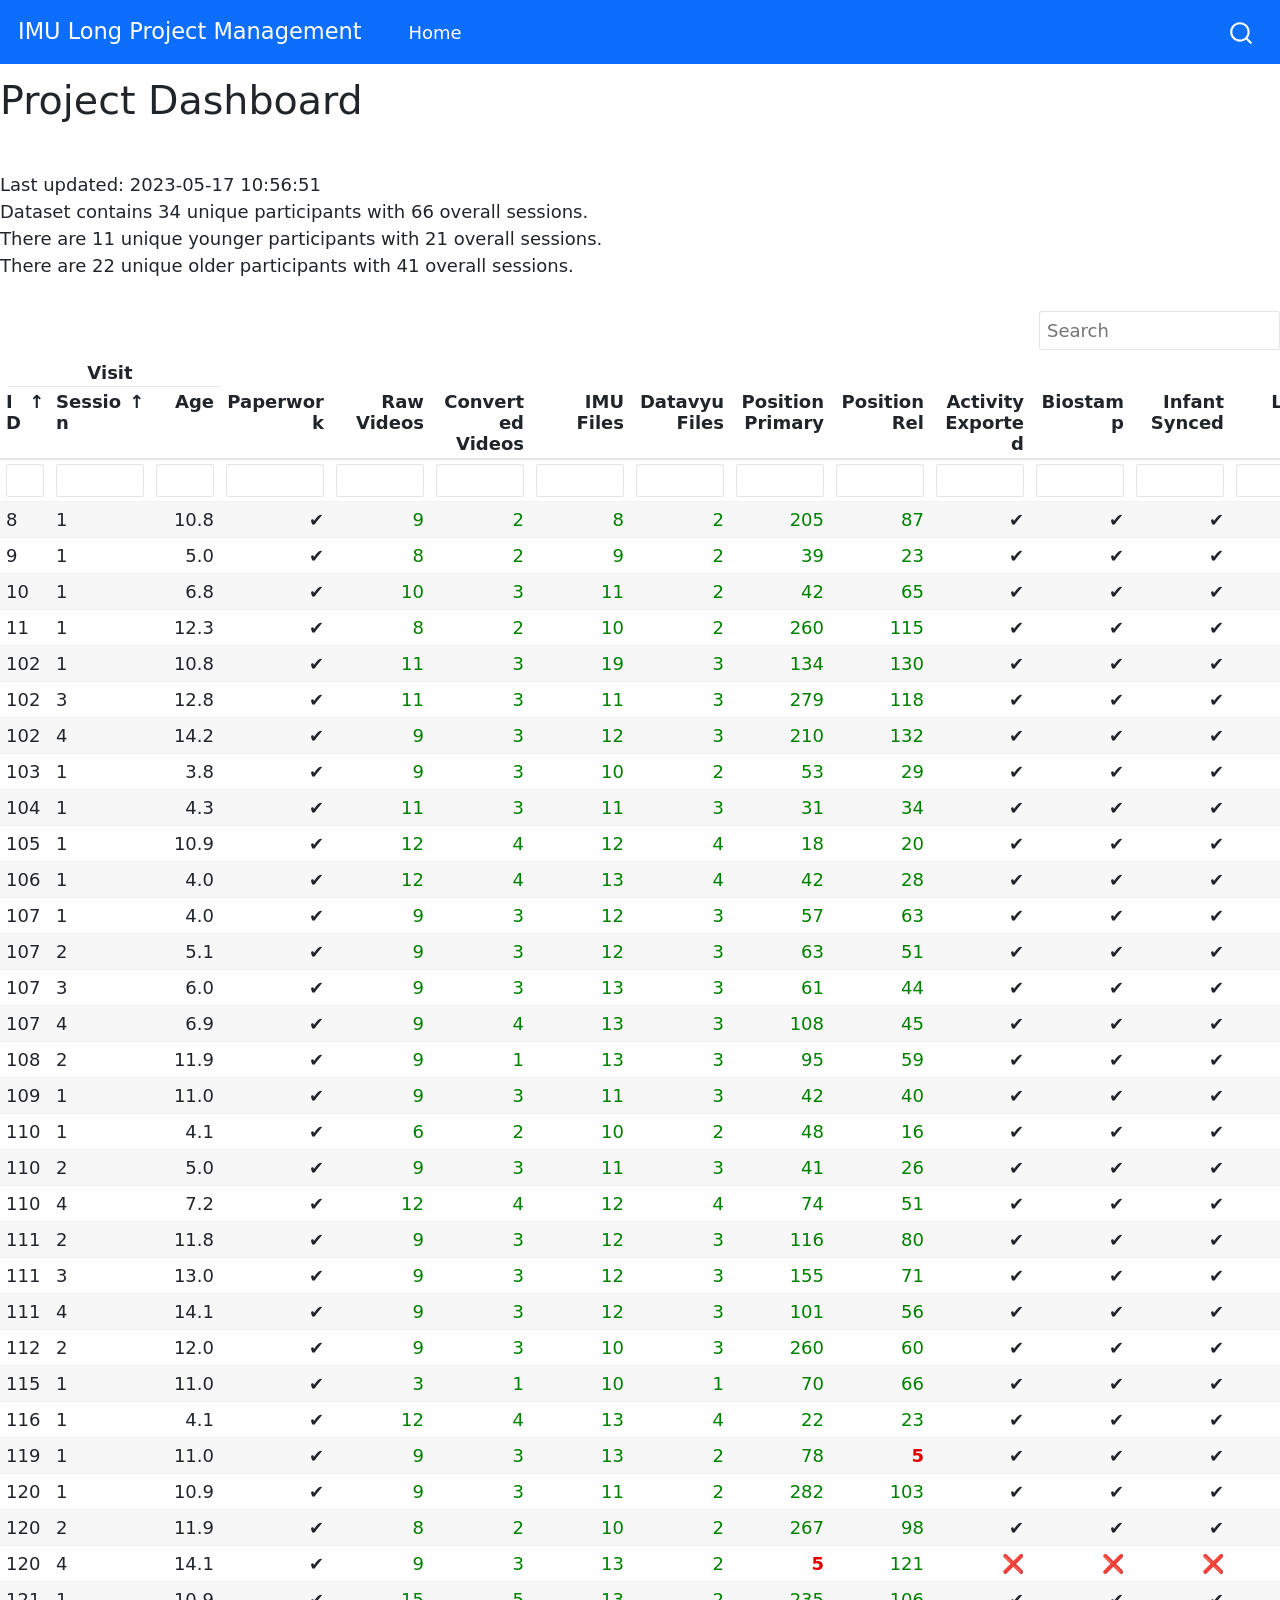
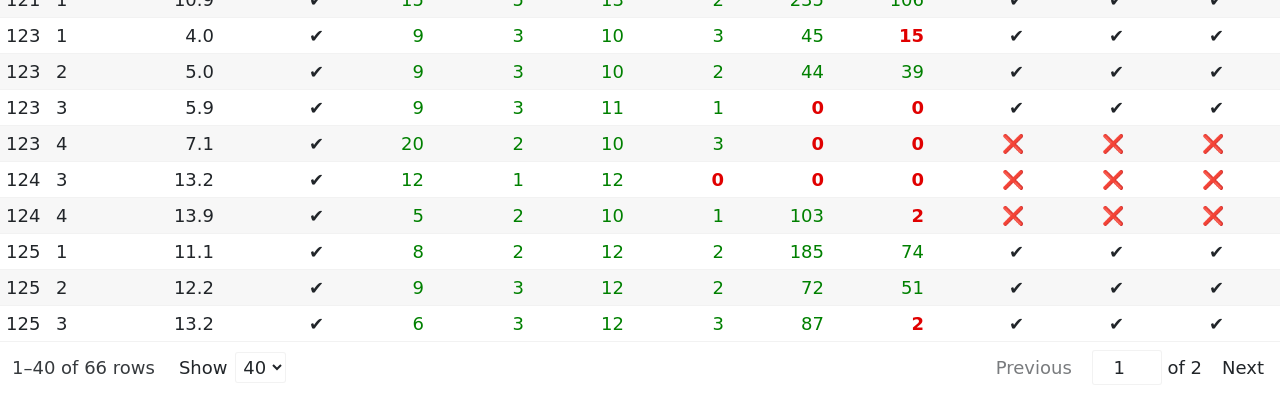
==== commit ddc32d77: "update dashboard" ====
--- a/docs/index.html
+++ b/docs/index.html
@@ -122,15 +122,15 @@
 <div class="cell">
 
 </div>
-<p>Last updated: 2023-05-04 08:53:40<br>
-Dataset contains 33 unique participants with 63 overall sessions.<br>
+<p>Last updated: 2023-05-17 10:56:51<br>
+Dataset contains 34 unique participants with 66 overall sessions.<br>
 There are 11 unique younger participants with 21 overall sessions.<br>
-There are 22 unique older participants with 40 overall sessions.</p>
+There are 22 unique older participants with 41 overall sessions.</p>
 <div class="cell">
 <div class="cell-output-display">
 
-<div class="reactable html-widget html-fill-item-overflow-hidden html-fill-item" id="htmlwidget-df701c4e23df79d57028" style="width:auto;height:auto;"></div>
-<script type="application/json" data-for="htmlwidget-df701c4e23df79d57028">{"x":{"tag":{"name":"Reactable","attribs":{"data":{"ID":[8,9,10,11,102,102,102,103,104,105,106,107,107,107,107,108,109,110,110,110,111,111,111,112,115,116,119,120,120,120,121,123,123,123,123,124,124,125,125,125,125,128,128,128,128,130,130,130,130,132,132,133,133,134,136,136,136,138,138,139,139,140,141],"Session":[1,1,1,1,1,3,4,1,1,1,1,1,2,3,4,2,1,1,2,4,2,3,4,2,1,1,1,1,2,4,1,1,2,3,4,3,4,1,2,3,4,1,2,3,4,1,2,3,4,3,4,1,3,1,1,2,3,1,2,1,2,1,2],"Paperwork":[1,1,1,1,3,3,3,3,3,3,3,3,3,3,3,3,3,4,3,3,3,3,3,3,3,3,3,3,3,3,3,3,3,3,3,3,3,3,3,3,3,3,2,3,3,3,3,3,3,3,3,4,3,3,3,3,3,3,3,3,3,3,3],"Raw Videos":[9,8,10,8,11,11,9,9,11,12,12,9,9,9,9,9,9,6,9,12,9,9,9,9,3,12,9,9,8,9,15,9,9,9,20,12,5,8,9,6,6,6,12,4,5,9,12,11,32,4,6,5,5,6,5,11,30,1,6,6,14,7,26],"Converted Videos":[2,2,3,2,3,3,3,3,3,4,4,3,3,3,4,1,3,2,3,4,3,3,3,3,1,4,3,3,2,3,5,3,3,3,2,1,2,2,3,6,2,0,1,2,2,3,3,2,2,1,1,2,2,0,2,2,2,0,0,2,2,2,2],"IMU Files":[8,9,11,10,19,11,12,10,11,12,13,12,12,13,13,13,11,10,11,12,12,12,12,10,10,13,13,11,10,13,13,10,10,11,10,12,10,12,12,12,10,12,11,10,12,14,11,11,13,10,10,12,11,11,10,11,8,11,12,12,12,12,12],"Datavyu Files":[2,2,2,2,3,3,3,2,3,4,4,3,3,3,3,3,3,2,3,4,3,3,3,3,1,4,2,2,2,2,2,3,2,1,2,0,1,2,2,3,1,3,1,1,0,1,2,3,0,1,1,2,0,0,2,2,0,0,0,0,0,1,0],"Position Primary":[205,39,42,260,134,279,210,53,31,18,42,57,63,61,108,95,42,48,41,74,116,155,101,260,70,22,78,282,267,5,235,45,44,0,0,0,3,185,72,87,2,0,85,104,0,90,0,0,0,2,0,177,0,0,0,0,0,0,0,0,0,1,0],"Position Rel":[87,23,65,115,130,118,132,29,34,20,28,63,51,44,45,59,40,16,26,51,80,71,56,60,66,23,5,103,98,2,106,15,39,0,0,0,90,74,51,2,58,0,66,60,0,94,0,0,0,6,0,2,0,0,0,0,0,0,0,0,0,2,0],"Activity Exported":[1,1,1,1,1,1,1,1,1,1,1,1,1,1,1,1,1,1,1,1,1,1,1,1,1,1,1,1,1,0,1,1,1,1,0,0,0,1,1,1,0,1,0,0,0,1,1,0,0,0,0,1,0,0,1,0,0,0,0,0,0,0,0],"Biostamp":[1,1,1,1,1,1,1,1,1,1,1,1,1,1,1,1,1,1,1,1,1,1,1,1,1,1,1,1,1,0,1,1,1,1,0,0,0,1,1,1,0,1,0,0,0,1,1,0,0,0,0,1,0,0,1,0,0,0,0,0,0,0,0],"Infant Synced":[1,1,1,1,1,1,1,1,1,1,1,1,1,1,1,1,1,1,1,1,1,1,1,1,1,1,1,1,1,0,1,1,1,1,0,0,0,1,1,1,0,1,0,0,0,1,1,0,0,0,0,1,0,0,0,0,0,0,0,0,0,0,0],"LENA ITS":[1,1,1,1,1,1,1,1,1,1,1,1,1,1,1,1,1,1,1,1,1,1,1,1,1,1,1,1,1,1,1,1,1,1,1,1,1,1,1,1,1,1,1,1,0,1,1,1,0,1,0,1,0,1,1,1,0,1,0,1,0,0,0],"LENA Processed":[2,2,2,2,2,2,2,2,2,2,2,2,2,2,2,2,2,2,2,2,2,2,2,2,2,2,2,2,2,2,2,2,2,2,2,2,2,2,2,2,2,2,2,2,0,2,2,2,0,2,0,2,0,2,2,2,0,2,0,2,0,0,0],"LENA Synced":[1,1,1,1,1,1,1,1,1,1,1,1,1,1,1,1,1,1,1,1,1,1,1,1,1,1,1,1,1,0,1,1,1,1,0,0,0,1,1,0,0,1,0,0,0,1,0,0,0,0,0,0,0,0,0,0,0,0,0,0,0,0,0],"Pt2 Processed":[1,1,0,1,1,1,0,1,1,1,1,1,0,1,1,1,1,1,1,1,1,1,1,1,0,1,1,1,1,0,0,0,1,0,0,0,0,1,1,0,0,0,0,0,0,0,0,0,0,0,0,0,0,0,0,0,0,0,0,0,0,0,0],"Age":[10.8090349075975,4.96098562628337,6.80082135523614,12.2546201232033,10.8418891170431,12.8459958932238,14.2258726899384,3.84394250513347,4.27104722792608,10.9075975359343,4.0082135523614,4.04106776180698,5.09240246406571,5.97946611909651,6.93223819301848,11.8932238193018,10.9733059548255,4.10677618069815,5.02669404517454,7.16221765913758,11.8275154004107,12.9774127310062,14.0616016427105,12.0246406570842,10.9733059548255,4.07392197125257,11.0390143737166,10.9404517453799,11.9260780287474,14.0944558521561,10.9404517453799,4.0082135523614,4.96098562628337,5.91375770020534,7.06365503080082,13.2073921971253,13.8973305954825,11.1047227926078,12.1560574948665,13.1745379876797,13.864476386037,10.8418891170431,12.0574948665298,13.0102669404517,"NA",10.7433264887064,12.0246406570842,12.8459958932238,14.0616016427105,5.84804928131417,6.99794661190965,11.1375770020534,13.0759753593429,11.2361396303901,11.170431211499,12.0903490759754,12.8788501026694,3.71252566735113,5.02669404517454,11.006160164271,"NA",11.2032854209446,12.0903490759754],"Date":["3/30/21","5/5/21","5/25/21","6/16/21","7/12/21","9/11/21","10/23/21","9/6/21","1/3/22","2/9/22","3/3/22","3/8/22","4/9/22","5/6/22","6/4/22","5/12/22","5/19/22","5/31/22","6/28/22","9/1/22","6/14/22","7/19/22","8/21/22","6/16/22","10/5/22","8/15/22","11/1/22","11/13/22","12/13/22","2/17/23","11/8/22","11/22/22","12/21/22","1/19/23","2/23/23","1/31/23","2/21/23","12/4/22","1/5/23","2/5/23","2/26/23","12/19/22","1/25/23","2/23/23",null,"12/19/22","1/27/23","2/21/23","3/30/23","2/7/23","3/14/23","2/10/23","4/10/23","2/12/23","2/15/23","3/15/23","4/8/23","3/8/23","4/17/23","3/12/23",null,"3/20/23","4/6/23"],"Start Time":["10:25:00","10:18:00","09:29:00","09:41:00","12:39:00","09:13:00","10:40:00","10:00:00","09:25:00","10:10:00","10:34:00","10:24:00","10:38:00","10:49:00","10:47:00","10:40:00","11:34:00","10:17:00","10:26:00","13:15:00","09:29:00","09:48:00","09:14:00","10:17:00","10:31:00","10:40:00","10:20:00","10:01:00","10:52:00","10:58:00","10:45:00","08:52:00","10:25:00","09:12:00","09:25:00","09:38:00","09:39:00","10:22:00","10:22:00","09:50:00","10:13:00","12:05:00","09:17:00","09:11:00",null,"09:28:00","10:20:00","10:11:00","11:40:00","09:41:00","09:26:00","09:22:00","08:57:00","09:19:00","10:12:00","10:25:00","10:15:00","09:55:00","09:30:00","09:39:00",null,"09:17:00","08:34:00"],"End Time":["17:15:00","20:14:00","20:20:00","20:03:00","20:00:00","20:00:00","20:00:00","20:00:00","16:37:00","18:27:00","21:10:00","20:21:00","19:37:00","19:02:00","19:18:00","19:33:00","18:40:00","20:30:00","21:15:00","21:15:00","17:46:00","18:33:00","10:28:00","22:20:00","17:40:00","20:00:00","19:00:00","19:20:00","22:28:00","22:30:00","18:51:00","18:09:00","18:14:00","18:49:00","18:45:00","21:15:00","19:30:00","19:30:00","20:30:00","20:15:00","20:00:00","19:15:00","17:45:00","19:37:00",null,"18:55:00","20:00:00","15:36:00","19:03:00","19:00:00","19:20:00","11:22:00","19:00:00","19:05:00","21:50:00","22:34:00","22:54:00","20:00:00","19:02:00","20:54:00",null,"19:25:00","19:02:00"]},"columns":[{"id":"ID","name":"ID","type":"numeric","format":{"cell":{"digits":0},"aggregated":{"digits":0}},"maxWidth":50,"align":"left"},{"id":"Session","name":"Session","type":"numeric","format":{"cell":{"digits":0},"aggregated":{"digits":0}},"maxWidth":100,"align":"left"},{"id":"Paperwork","name":"Paperwork","type":"numeric","format":{"cell":{"digits":1,"percent":true},"aggregated":{"digits":1,"percent":true}},"cell":["✔️","✔️","✔️","✔️","✔️","✔️","✔️","✔️","✔️","✔️","✔️","✔️","✔️","✔️","✔️","✔️","✔️","✔️","✔️","✔️","✔️","✔️","✔️","✔️","✔️","✔️","✔️","✔️","✔️","✔️","✔️","✔️","✔️","✔️","✔️","✔️","✔️","✔️","✔️","✔️","✔️","✔️","✔️","✔️","✔️","✔️","✔️","✔️","✔️","✔️","✔️","✔️","✔️","✔️","✔️","✔️","✔️","✔️","✔️","✔️","✔️","✔️","✔️"],"minWidth":110},{"id":"Raw Videos","name":"Raw Videos","type":"numeric","format":{"cell":{"digits":0},"aggregated":{"digits":0}},"style":[{"color":"#008000"},{"color":"#008000"},{"color":"#008000"},{"color":"#008000"},{"color":"#008000"},{"color":"#008000"},{"color":"#008000"},{"color":"#008000"},{"color":"#008000"},{"color":"#008000"},{"color":"#008000"},{"color":"#008000"},{"color":"#008000"},{"color":"#008000"},{"color":"#008000"},{"color":"#008000"},{"color":"#008000"},{"color":"#008000"},{"color":"#008000"},{"color":"#008000"},{"color":"#008000"},{"color":"#008000"},{"color":"#008000"},{"color":"#008000"},{"color":"#008000"},{"color":"#008000"},{"color":"#008000"},{"color":"#008000"},{"color":"#008000"},{"color":"#008000"},{"color":"#008000"},{"color":"#008000"},{"color":"#008000"},{"color":"#008000"},{"color":"#008000"},{"color":"#008000"},{"color":"#008000"},{"color":"#008000"},{"color":"#008000"},{"color":"#008000"},{"color":"#008000"},{"color":"#008000"},{"color":"#008000"},{"color":"#008000"},{"color":"#008000"},{"color":"#008000"},{"color":"#008000"},{"color":"#008000"},{"color":"#008000"},{"color":"#008000"},{"color":"#008000"},{"color":"#008000"},{"color":"#008000"},{"color":"#008000"},{"color":"#008000"},{"color":"#008000"},{"color":"#008000"},{"color":"#008000"},{"color":"#008000"},{"color":"#008000"},{"color":"#008000"},{"color":"#008000"},{"color":"#008000"}]},{"id":"Converted Videos","name":"Converted Videos","type":"numeric","format":{"cell":{"digits":0},"aggregated":{"digits":0}},"style":[{"color":"#008000"},{"color":"#008000"},{"color":"#008000"},{"color":"#008000"},{"color":"#008000"},{"color":"#008000"},{"color":"#008000"},{"color":"#008000"},{"color":"#008000"},{"color":"#008000"},{"color":"#008000"},{"color":"#008000"},{"color":"#008000"},{"color":"#008000"},{"color":"#008000"},{"color":"#008000"},{"color":"#008000"},{"color":"#008000"},{"color":"#008000"},{"color":"#008000"},{"color":"#008000"},{"color":"#008000"},{"color":"#008000"},{"color":"#008000"},{"color":"#008000"},{"color":"#008000"},{"color":"#008000"},{"color":"#008000"},{"color":"#008000"},{"color":"#008000"},{"color":"#008000"},{"color":"#008000"},{"color":"#008000"},{"color":"#008000"},{"color":"#008000"},{"color":"#008000"},{"color":"#008000"},{"color":"#008000"},{"color":"#008000"},{"color":"#008000"},{"color":"#008000"},{"color":"#e00000","fontWeight":"bold"},{"color":"#008000"},{"color":"#008000"},{"color":"#008000"},{"color":"#008000"},{"color":"#008000"},{"color":"#008000"},{"color":"#008000"},{"color":"#008000"},{"color":"#008000"},{"color":"#008000"},{"color":"#008000"},{"color":"#e00000","fontWeight":"bold"},{"color":"#008000"},{"color":"#008000"},{"color":"#008000"},{"color":"#e00000","fontWeight":"bold"},{"color":"#e00000","fontWeight":"bold"},{"color":"#008000"},{"color":"#008000"},{"color":"#008000"},{"color":"#008000"}]},{"id":"IMU Files","name":"IMU Files","type":"numeric","format":{"cell":{"digits":0},"aggregated":{"digits":0}},"style":[{"color":"#008000"},{"color":"#008000"},{"color":"#008000"},{"color":"#008000"},{"color":"#008000"},{"color":"#008000"},{"color":"#008000"},{"color":"#008000"},{"color":"#008000"},{"color":"#008000"},{"color":"#008000"},{"color":"#008000"},{"color":"#008000"},{"color":"#008000"},{"color":"#008000"},{"color":"#008000"},{"color":"#008000"},{"color":"#008000"},{"color":"#008000"},{"color":"#008000"},{"color":"#008000"},{"color":"#008000"},{"color":"#008000"},{"color":"#008000"},{"color":"#008000"},{"color":"#008000"},{"color":"#008000"},{"color":"#008000"},{"color":"#008000"},{"color":"#008000"},{"color":"#008000"},{"color":"#008000"},{"color":"#008000"},{"color":"#008000"},{"color":"#008000"},{"color":"#008000"},{"color":"#008000"},{"color":"#008000"},{"color":"#008000"},{"color":"#008000"},{"color":"#008000"},{"color":"#008000"},{"color":"#008000"},{"color":"#008000"},{"color":"#008000"},{"color":"#008000"},{"color":"#008000"},{"color":"#008000"},{"color":"#008000"},{"color":"#008000"},{"color":"#008000"},{"color":"#008000"},{"color":"#008000"},{"color":"#008000"},{"color":"#008000"},{"color":"#008000"},{"color":"#008000"},{"color":"#008000"},{"color":"#008000"},{"color":"#008000"},{"color":"#008000"},{"color":"#008000"},{"color":"#008000"}]},{"id":"Datavyu Files","name":"Datavyu Files","type":"numeric","format":{"cell":{"digits":0},"aggregated":{"digits":0}},"style":[{"color":"#008000"},{"color":"#008000"},{"color":"#008000"},{"color":"#008000"},{"color":"#008000"},{"color":"#008000"},{"color":"#008000"},{"color":"#008000"},{"color":"#008000"},{"color":"#008000"},{"color":"#008000"},{"color":"#008000"},{"color":"#008000"},{"color":"#008000"},{"color":"#008000"},{"color":"#008000"},{"color":"#008000"},{"color":"#008000"},{"color":"#008000"},{"color":"#008000"},{"color":"#008000"},{"color":"#008000"},{"color":"#008000"},{"color":"#008000"},{"color":"#008000"},{"color":"#008000"},{"color":"#008000"},{"color":"#008000"},{"color":"#008000"},{"color":"#008000"},{"color":"#008000"},{"color":"#008000"},{"color":"#008000"},{"color":"#008000"},{"color":"#008000"},{"color":"#e00000","fontWeight":"bold"},{"color":"#008000"},{"color":"#008000"},{"color":"#008000"},{"color":"#008000"},{"color":"#008000"},{"color":"#008000"},{"color":"#008000"},{"color":"#008000"},{"color":"#e00000","fontWeight":"bold"},{"color":"#008000"},{"color":"#008000"},{"color":"#008000"},{"color":"#e00000","fontWeight":"bold"},{"color":"#008000"},{"color":"#008000"},{"color":"#008000"},{"color":"#e00000","fontWeight":"bold"},{"color":"#e00000","fontWeight":"bold"},{"color":"#008000"},{"color":"#008000"},{"color":"#e00000","fontWeight":"bold"},{"color":"#e00000","fontWeight":"bold"},{"color":"#e00000","fontWeight":"bold"},{"color":"#e00000","fontWeight":"bold"},{"color":"#e00000","fontWeight":"bold"},{"color":"#008000"},{"color":"#e00000","fontWeight":"bold"}]},{"id":"Position Primary","name":"Position Primary","type":"numeric","format":{"cell":{"digits":0},"aggregated":{"digits":0}},"style":[{"color":"#008000"},{"color":"#008000"},{"color":"#008000"},{"color":"#008000"},{"color":"#008000"},{"color":"#008000"},{"color":"#008000"},{"color":"#008000"},{"color":"#008000"},{"color":"#008000"},{"color":"#008000"},{"color":"#008000"},{"color":"#008000"},{"color":"#008000"},{"color":"#008000"},{"color":"#008000"},{"color":"#008000"},{"color":"#008000"},{"color":"#008000"},{"color":"#008000"},{"color":"#008000"},{"color":"#008000"},{"color":"#008000"},{"color":"#008000"},{"color":"#008000"},{"color":"#008000"},{"color":"#008000"},{"color":"#008000"},{"color":"#008000"},{"color":"#e00000","fontWeight":"bold"},{"color":"#008000"},{"color":"#008000"},{"color":"#008000"},{"color":"#e00000","fontWeight":"bold"},{"color":"#e00000","fontWeight":"bold"},{"color":"#e00000","fontWeight":"bold"},{"color":"#e00000","fontWeight":"bold"},{"color":"#008000"},{"color":"#008000"},{"color":"#008000"},{"color":"#e00000","fontWeight":"bold"},{"color":"#e00000","fontWeight":"bold"},{"color":"#008000"},{"color":"#008000"},{"color":"#e00000","fontWeight":"bold"},{"color":"#008000"},{"color":"#e00000","fontWeight":"bold"},{"color":"#e00000","fontWeight":"bold"},{"color":"#e00000","fontWeight":"bold"},{"color":"#e00000","fontWeight":"bold"},{"color":"#e00000","fontWeight":"bold"},{"color":"#008000"},{"color":"#e00000","fontWeight":"bold"},{"color":"#e00000","fontWeight":"bold"},{"color":"#e00000","fontWeight":"bold"},{"color":"#e00000","fontWeight":"bold"},{"color":"#e00000","fontWeight":"bold"},{"color":"#e00000","fontWeight":"bold"},{"color":"#e00000","fontWeight":"bold"},{"color":"#e00000","fontWeight":"bold"},{"color":"#e00000","fontWeight":"bold"},{"color":"#e00000","fontWeight":"bold"},{"color":"#e00000","fontWeight":"bold"}]},{"id":"Position Rel","name":"Position Rel","type":"numeric","format":{"cell":{"digits":0},"aggregated":{"digits":0}},"style":[{"color":"#008000"},{"color":"#008000"},{"color":"#008000"},{"color":"#008000"},{"color":"#008000"},{"color":"#008000"},{"color":"#008000"},{"color":"#008000"},{"color":"#008000"},{"color":"#008000"},{"color":"#008000"},{"color":"#008000"},{"color":"#008000"},{"color":"#008000"},{"color":"#008000"},{"color":"#008000"},{"color":"#008000"},{"color":"#008000"},{"color":"#008000"},{"color":"#008000"},{"color":"#008000"},{"color":"#008000"},{"color":"#008000"},{"color":"#008000"},{"color":"#008000"},{"color":"#008000"},{"color":"#e00000","fontWeight":"bold"},{"color":"#008000"},{"color":"#008000"},{"color":"#e00000","fontWeight":"bold"},{"color":"#008000"},{"color":"#e00000","fontWeight":"bold"},{"color":"#008000"},{"color":"#e00000","fontWeight":"bold"},{"color":"#e00000","fontWeight":"bold"},{"color":"#e00000","fontWeight":"bold"},{"color":"#008000"},{"color":"#008000"},{"color":"#008000"},{"color":"#e00000","fontWeight":"bold"},{"color":"#008000"},{"color":"#e00000","fontWeight":"bold"},{"color":"#008000"},{"color":"#008000"},{"color":"#e00000","fontWeight":"bold"},{"color":"#008000"},{"color":"#e00000","fontWeight":"bold"},{"color":"#e00000","fontWeight":"bold"},{"color":"#e00000","fontWeight":"bold"},{"color":"#e00000","fontWeight":"bold"},{"color":"#e00000","fontWeight":"bold"},{"color":"#e00000","fontWeight":"bold"},{"color":"#e00000","fontWeight":"bold"},{"color":"#e00000","fontWeight":"bold"},{"color":"#e00000","fontWeight":"bold"},{"color":"#e00000","fontWeight":"bold"},{"color":"#e00000","fontWeight":"bold"},{"color":"#e00000","fontWeight":"bold"},{"color":"#e00000","fontWeight":"bold"},{"color":"#e00000","fontWeight":"bold"},{"color":"#e00000","fontWeight":"bold"},{"color":"#e00000","fontWeight":"bold"},{"color":"#e00000","fontWeight":"bold"}]},{"id":"Activity Exported","name":"Activity Exported","type":"numeric","format":{"cell":{"digits":1,"percent":true},"aggregated":{"digits":1,"percent":true}},"cell":["✔️","✔️","✔️","✔️","✔️","✔️","✔️","✔️","✔️","✔️","✔️","✔️","✔️","✔️","✔️","✔️","✔️","✔️","✔️","✔️","✔️","✔️","✔️","✔️","✔️","✔️","✔️","✔️","✔️","❌","✔️","✔️","✔️","✔️","❌","❌","❌","✔️","✔️","✔️","❌","✔️","❌","❌","❌","✔️","✔️","❌","❌","❌","❌","✔️","❌","❌","✔️","❌","❌","❌","❌","❌","❌","❌","❌"]},{"id":"Biostamp","name":"Biostamp","type":"numeric","format":{"cell":{"digits":1,"percent":true},"aggregated":{"digits":1,"percent":true}},"cell":["✔️","✔️","✔️","✔️","✔️","✔️","✔️","✔️","✔️","✔️","✔️","✔️","✔️","✔️","✔️","✔️","✔️","✔️","✔️","✔️","✔️","✔️","✔️","✔️","✔️","✔️","✔️","✔️","✔️","❌","✔️","✔️","✔️","✔️","❌","❌","❌","✔️","✔️","✔️","❌","✔️","❌","❌","❌","✔️","✔️","❌","❌","❌","❌","✔️","❌","❌","✔️","❌","❌","❌","❌","❌","❌","❌","❌"]},{"id":"Infant Synced","name":"Infant Synced","type":"numeric","format":{"cell":{"digits":1,"percent":true},"aggregated":{"digits":1,"percent":true}},"cell":["✔️","✔️","✔️","✔️","✔️","✔️","✔️","✔️","✔️","✔️","✔️","✔️","✔️","✔️","✔️","✔️","✔️","✔️","✔️","✔️","✔️","✔️","✔️","✔️","✔️","✔️","✔️","✔️","✔️","❌","✔️","✔️","✔️","✔️","❌","❌","❌","✔️","✔️","✔️","❌","✔️","❌","❌","❌","✔️","✔️","❌","❌","❌","❌","✔️","❌","❌","❌","❌","❌","❌","❌","❌","❌","❌","❌"]},{"id":"LENA ITS","name":"LENA ITS","type":"numeric","format":{"cell":{"digits":1,"percent":true},"aggregated":{"digits":1,"percent":true}},"cell":["✔️","✔️","✔️","✔️","✔️","✔️","✔️","✔️","✔️","✔️","✔️","✔️","✔️","✔️","✔️","✔️","✔️","✔️","✔️","✔️","✔️","✔️","✔️","✔️","✔️","✔️","✔️","✔️","✔️","✔️","✔️","✔️","✔️","✔️","✔️","✔️","✔️","✔️","✔️","✔️","✔️","✔️","✔️","✔️","❌","✔️","✔️","✔️","❌","✔️","❌","✔️","❌","✔️","✔️","✔️","❌","✔️","❌","✔️","❌","❌","❌"]},{"id":"LENA Processed","name":"LENA Processed","type":"numeric","format":{"cell":{"digits":1,"percent":true},"aggregated":{"digits":1,"percent":true}},"cell":["✔️","✔️","✔️","✔️","✔️","✔️","✔️","✔️","✔️","✔️","✔️","✔️","✔️","✔️","✔️","✔️","✔️","✔️","✔️","✔️","✔️","✔️","✔️","✔️","✔️","✔️","✔️","✔️","✔️","✔️","✔️","✔️","✔️","✔️","✔️","✔️","✔️","✔️","✔️","✔️","✔️","✔️","✔️","✔️","❌","✔️","✔️","✔️","❌","✔️","❌","✔️","❌","✔️","✔️","✔️","❌","✔️","❌","✔️","❌","❌","❌"],"minWidth":130},{"id":"LENA Synced","name":"LENA Synced","type":"numeric","format":{"cell":{"digits":1,"percent":true},"aggregated":{"digits":1,"percent":true}},"cell":["✔️","✔️","✔️","✔️","✔️","✔️","✔️","✔️","✔️","✔️","✔️","✔️","✔️","✔️","✔️","✔️","✔️","✔️","✔️","✔️","✔️","✔️","✔️","✔️","✔️","✔️","✔️","✔️","✔️","❌","✔️","✔️","✔️","✔️","❌","❌","❌","✔️","✔️","❌","❌","✔️","❌","❌","❌","✔️","❌","❌","❌","❌","❌","❌","❌","❌","❌","❌","❌","❌","❌","❌","❌","❌","❌"]},{"id":"Pt2 Processed","name":"Pt2 Processed","type":"numeric","format":{"cell":{"digits":1,"percent":true},"aggregated":{"digits":1,"percent":true}},"cell":["✔️","✔️","❌","✔️","✔️","✔️","❌","✔️","✔️","✔️","✔️","✔️","❌","✔️","✔️","✔️","✔️","✔️","✔️","✔️","✔️","✔️","✔️","✔️","❌","✔️","✔️","✔️","✔️","❌","❌","❌","✔️","❌","❌","❌","❌","✔️","✔️","❌","❌","❌","❌","❌","❌","❌","❌","❌","❌","❌","❌","❌","❌","❌","❌","❌","❌","❌","❌","❌","❌","❌","❌"]},{"id":"Age","name":"Age","type":"numeric","format":{"cell":{"digits":1},"aggregated":{"digits":1}},"minWidth":70},{"id":"Date","name":"Date","type":"character","format":{"cell":{"date":true},"aggregated":{"date":true}},"minWidth":130},{"id":"Start Time","name":"Start Time","type":["hms","difftime"],"format":{"cell":{"digits":1,"percent":true},"aggregated":{"digits":1,"percent":true}},"minWidth":130},{"id":"End Time","name":"End Time","type":["hms","difftime"],"format":{"cell":{"digits":1,"percent":true},"aggregated":{"digits":1,"percent":true}},"minWidth":130}],"columnGroups":[{"name":"Visit","sticky":"left","columns":["ID","Session","Age"]}],"filterable":true,"searchable":true,"defaultSorted":[{"id":"ID","desc":false},{"id":"Session","desc":false}],"defaultPageSize":40,"showPageSizeOptions":true,"pageSizeOptions":[20,40,60,80],"paginationType":"jump","striped":true,"compact":true,"dataKey":"fe11be3607c16aafa5f38837902a4754"},"children":[]},"class":"reactR_markup"},"evals":[],"jsHooks":[]}</script>
+<div class="reactable html-widget html-fill-item-overflow-hidden html-fill-item" id="htmlwidget-59b38fe43796da349b60" style="width:auto;height:auto;"></div>
+<script type="application/json" data-for="htmlwidget-59b38fe43796da349b60">{"x":{"tag":{"name":"Reactable","attribs":{"data":{"ID":[8,9,10,11,102,102,102,103,104,105,106,107,107,107,107,108,109,110,110,110,111,111,111,112,115,116,119,120,120,120,121,123,123,123,123,124,124,125,125,125,125,128,128,128,128,130,130,130,130,132,132,133,133,134,136,136,136,136,138,138,139,139,140,141,141,145],"Session":[1,1,1,1,1,3,4,1,1,1,1,1,2,3,4,2,1,1,2,4,2,3,4,2,1,1,1,1,2,4,1,1,2,3,4,3,4,1,2,3,4,1,2,3,4,1,2,3,4,3,4,1,3,1,1,2,3,4,1,2,1,2,1,2,3,2],"Paperwork":[1,1,1,1,3,3,3,3,3,3,3,3,3,3,3,3,3,4,3,3,3,3,3,3,3,3,3,3,3,3,3,3,3,3,3,3,3,3,3,3,3,3,2,3,3,3,3,3,3,3,3,4,3,3,3,3,3,3,3,3,3,3,3,3,3,3],"Raw Videos":[9,8,10,8,11,11,9,9,11,12,12,9,9,9,9,9,9,6,9,12,9,9,9,9,3,12,9,9,8,9,15,9,9,9,20,12,5,8,9,6,6,6,12,4,5,9,12,11,32,4,6,5,5,9,5,11,30,4,1,6,6,14,7,26,19,6],"Converted Videos":[2,2,3,2,3,3,3,3,3,4,4,3,3,3,4,1,3,2,3,4,3,3,3,3,1,4,3,3,2,3,5,3,3,3,2,1,2,2,3,3,2,0,1,2,2,3,3,2,2,1,1,2,2,3,2,2,2,2,0,0,2,2,2,2,2,2],"IMU Files":[8,9,11,10,19,11,12,10,11,12,13,12,12,13,13,13,11,10,11,12,12,12,12,10,10,13,13,11,10,13,13,10,10,11,10,12,10,12,12,12,10,12,11,10,12,14,11,11,13,10,10,12,11,11,10,11,8,2,11,12,12,12,12,12,2,2],"Datavyu Files":[2,2,2,2,3,3,3,2,3,4,4,3,3,3,3,3,3,2,3,4,3,3,3,3,1,4,2,2,2,2,2,3,2,1,3,0,1,2,2,3,1,2,1,1,2,1,2,3,2,1,1,2,0,0,2,2,2,0,0,0,0,1,2,1,0,0],"Position Primary":[205,39,42,260,134,279,210,53,31,18,42,57,63,61,108,95,42,48,41,74,116,155,101,260,70,22,78,282,267,5,235,45,44,0,0,0,103,185,72,87,73,0,160,104,36,90,0,0,2,2,0,177,0,0,0,0,2,0,0,0,0,0,26,2,0,0],"Position Rel":[87,23,65,115,130,118,132,29,34,20,28,63,51,44,45,59,40,16,26,51,80,71,56,60,66,23,5,103,98,121,106,15,39,0,0,0,2,74,51,2,58,0,66,60,38,94,0,0,40,6,0,2,0,0,0,0,2,0,0,0,0,0,1,47,0,0],"Activity Exported":[1,1,1,1,1,1,1,1,1,1,1,1,1,1,1,1,1,1,1,1,1,1,1,1,1,1,1,1,1,0,1,1,1,1,0,0,0,1,1,1,0,1,0,0,0,1,1,0,0,0,0,1,0,0,1,0,0,0,0,0,0,0,0,0,0,0],"Biostamp":[1,1,1,1,1,1,1,1,1,1,1,1,1,1,1,1,1,1,1,1,1,1,1,1,1,1,1,1,1,0,1,1,1,1,0,0,0,1,1,1,0,1,0,0,0,1,1,0,0,0,0,1,0,0,1,0,0,0,0,0,0,0,0,0,0,0],"Infant Synced":[1,1,1,1,1,1,1,1,1,1,1,1,1,1,1,1,1,1,1,1,1,1,1,1,1,1,1,1,1,0,1,1,1,1,0,0,0,1,1,1,0,1,0,0,0,1,1,0,0,0,0,1,0,0,0,0,0,0,0,0,0,0,0,0,0,0],"LENA ITS":[1,1,1,1,1,1,1,1,1,1,1,1,1,1,1,1,1,1,1,1,1,1,1,1,1,1,1,1,1,1,1,1,1,1,1,1,1,1,1,1,1,1,1,1,0,1,1,1,0,1,0,1,0,1,1,1,0,0,1,0,1,0,0,0,0,0],"LENA Processed":[2,2,2,2,2,2,2,2,2,2,2,2,2,2,2,2,2,2,2,2,2,2,2,2,2,2,2,2,2,2,2,2,2,2,2,2,2,2,2,2,2,2,2,2,0,2,2,2,0,2,0,2,0,2,2,2,0,0,2,0,2,0,0,0,0,0],"LENA Synced":[1,1,1,1,1,1,1,1,1,1,1,1,1,1,1,1,1,1,1,1,1,1,1,1,1,1,1,1,1,0,1,1,1,1,0,0,0,1,1,0,0,1,0,0,0,1,0,0,0,0,0,0,0,0,0,0,0,0,0,0,0,0,0,0,0,0],"Pt2 Processed":[1,1,0,1,1,1,0,1,1,1,1,1,0,1,1,1,1,1,1,1,1,1,1,1,0,1,1,1,1,0,0,0,1,0,0,0,0,1,1,0,0,0,0,0,0,0,0,0,0,0,0,0,0,0,0,0,0,0,0,0,0,0,0,0,0,0],"Age":[10.8090349075975,4.96098562628337,6.80082135523614,12.2546201232033,10.8418891170431,12.8459958932238,14.2258726899384,3.84394250513347,4.27104722792608,10.9075975359343,4.0082135523614,4.04106776180698,5.09240246406571,5.97946611909651,6.93223819301848,11.8932238193018,10.9733059548255,4.10677618069815,5.02669404517454,7.16221765913758,11.8275154004107,12.9774127310062,14.0616016427105,12.0246406570842,10.9733059548255,4.07392197125257,11.0390143737166,10.9404517453799,11.9260780287474,14.0944558521561,10.9404517453799,4.0082135523614,4.96098562628337,5.91375770020534,7.06365503080082,13.2073921971253,13.8973305954825,11.1047227926078,12.1560574948665,13.1745379876797,13.864476386037,10.8418891170431,12.0574948665298,13.0102669404517,"NA",10.7433264887064,12.0246406570842,12.8459958932238,14.0616016427105,5.84804928131417,6.99794661190965,11.1375770020534,13.0759753593429,11.2361396303901,11.170431211499,12.0903490759754,12.8788501026694,13.8973305954825,3.71252566735113,5.02669404517454,11.006160164271,"NA",11.2032854209446,12.0903490759754,"NA","NA"],"Date":["3/30/21","5/5/21","5/25/21","6/16/21","7/12/21","9/11/21","10/23/21","9/6/21","1/3/22","2/9/22","3/3/22","3/8/22","4/9/22","5/6/22","6/4/22","5/12/22","5/19/22","5/31/22","6/28/22","9/1/22","6/14/22","7/19/22","8/21/22","6/16/22","10/5/22","8/15/22","11/1/22","11/13/22","12/13/22","2/17/23","11/8/22","11/22/22","12/21/22","1/19/23","2/23/23","1/31/23","2/21/23","12/4/22","1/5/23","2/5/23","2/26/23","12/19/22","1/25/23","2/23/23",null,"12/19/22","1/27/23","2/21/23","3/30/23","2/7/23","3/14/23","2/10/23","4/10/23","2/12/23","2/15/23","3/15/23","4/8/23","5/9/23","3/8/23","4/17/23","3/12/23",null,"3/20/23","4/6/23",null,null],"Start Time":["10:25:00","10:18:00","09:29:00","09:41:00","12:39:00","09:13:00","10:40:00","10:00:00","09:25:00","10:10:00","10:34:00","10:24:00","10:38:00","10:49:00","10:47:00","10:40:00","11:34:00","10:17:00","10:26:00","13:15:00","09:29:00","09:48:00","09:14:00","10:17:00","10:31:00","10:40:00","10:20:00","10:01:00","10:52:00","10:58:00","10:45:00","08:52:00","10:25:00","09:12:00","09:25:00","09:38:00","09:39:00","10:22:00","10:22:00","09:50:00","10:13:00","12:05:00","09:17:00","09:11:00",null,"09:28:00","10:20:00","10:11:00","11:40:00","09:41:00","09:26:00","09:22:00","08:57:00","09:19:00","10:12:00","10:25:00","10:15:00","10:24:00","09:55:00","09:30:00","09:39:00",null,"09:17:00","08:34:00",null,null],"End Time":["17:15:00","20:14:00","20:20:00","20:03:00","20:00:00","20:00:00","20:00:00","20:00:00","16:37:00","18:27:00","21:10:00","20:21:00","19:37:00","19:02:00","19:18:00","19:33:00","18:40:00","20:30:00","21:15:00","21:15:00","17:46:00","18:33:00","10:28:00","22:20:00","17:40:00","20:00:00","19:00:00","19:20:00","22:28:00","22:30:00","18:51:00","18:09:00","18:14:00","18:49:00","18:45:00","21:15:00","19:30:00","19:30:00","20:30:00","20:15:00","20:00:00","19:15:00","17:45:00","19:37:00",null,"18:55:00","20:00:00","15:36:00","19:03:00","19:00:00","19:20:00","11:22:00","19:00:00","19:05:00","21:50:00","22:34:00","22:54:00","22:45:00","20:00:00","19:02:00","20:54:00",null,"19:25:00","19:02:00",null,null]},"columns":[{"id":"ID","name":"ID","type":"numeric","format":{"cell":{"digits":0},"aggregated":{"digits":0}},"maxWidth":50,"align":"left"},{"id":"Session","name":"Session","type":"numeric","format":{"cell":{"digits":0},"aggregated":{"digits":0}},"maxWidth":100,"align":"left"},{"id":"Paperwork","name":"Paperwork","type":"numeric","format":{"cell":{"digits":1,"percent":true},"aggregated":{"digits":1,"percent":true}},"cell":["✔️","✔️","✔️","✔️","✔️","✔️","✔️","✔️","✔️","✔️","✔️","✔️","✔️","✔️","✔️","✔️","✔️","✔️","✔️","✔️","✔️","✔️","✔️","✔️","✔️","✔️","✔️","✔️","✔️","✔️","✔️","✔️","✔️","✔️","✔️","✔️","✔️","✔️","✔️","✔️","✔️","✔️","✔️","✔️","✔️","✔️","✔️","✔️","✔️","✔️","✔️","✔️","✔️","✔️","✔️","✔️","✔️","✔️","✔️","✔️","✔️","✔️","✔️","✔️","✔️","✔️"],"minWidth":110},{"id":"Raw Videos","name":"Raw Videos","type":"numeric","format":{"cell":{"digits":0},"aggregated":{"digits":0}},"style":[{"color":"#008000"},{"color":"#008000"},{"color":"#008000"},{"color":"#008000"},{"color":"#008000"},{"color":"#008000"},{"color":"#008000"},{"color":"#008000"},{"color":"#008000"},{"color":"#008000"},{"color":"#008000"},{"color":"#008000"},{"color":"#008000"},{"color":"#008000"},{"color":"#008000"},{"color":"#008000"},{"color":"#008000"},{"color":"#008000"},{"color":"#008000"},{"color":"#008000"},{"color":"#008000"},{"color":"#008000"},{"color":"#008000"},{"color":"#008000"},{"color":"#008000"},{"color":"#008000"},{"color":"#008000"},{"color":"#008000"},{"color":"#008000"},{"color":"#008000"},{"color":"#008000"},{"color":"#008000"},{"color":"#008000"},{"color":"#008000"},{"color":"#008000"},{"color":"#008000"},{"color":"#008000"},{"color":"#008000"},{"color":"#008000"},{"color":"#008000"},{"color":"#008000"},{"color":"#008000"},{"color":"#008000"},{"color":"#008000"},{"color":"#008000"},{"color":"#008000"},{"color":"#008000"},{"color":"#008000"},{"color":"#008000"},{"color":"#008000"},{"color":"#008000"},{"color":"#008000"},{"color":"#008000"},{"color":"#008000"},{"color":"#008000"},{"color":"#008000"},{"color":"#008000"},{"color":"#008000"},{"color":"#008000"},{"color":"#008000"},{"color":"#008000"},{"color":"#008000"},{"color":"#008000"},{"color":"#008000"},{"color":"#008000"},{"color":"#008000"}]},{"id":"Converted Videos","name":"Converted Videos","type":"numeric","format":{"cell":{"digits":0},"aggregated":{"digits":0}},"style":[{"color":"#008000"},{"color":"#008000"},{"color":"#008000"},{"color":"#008000"},{"color":"#008000"},{"color":"#008000"},{"color":"#008000"},{"color":"#008000"},{"color":"#008000"},{"color":"#008000"},{"color":"#008000"},{"color":"#008000"},{"color":"#008000"},{"color":"#008000"},{"color":"#008000"},{"color":"#008000"},{"color":"#008000"},{"color":"#008000"},{"color":"#008000"},{"color":"#008000"},{"color":"#008000"},{"color":"#008000"},{"color":"#008000"},{"color":"#008000"},{"color":"#008000"},{"color":"#008000"},{"color":"#008000"},{"color":"#008000"},{"color":"#008000"},{"color":"#008000"},{"color":"#008000"},{"color":"#008000"},{"color":"#008000"},{"color":"#008000"},{"color":"#008000"},{"color":"#008000"},{"color":"#008000"},{"color":"#008000"},{"color":"#008000"},{"color":"#008000"},{"color":"#008000"},{"color":"#e00000","fontWeight":"bold"},{"color":"#008000"},{"color":"#008000"},{"color":"#008000"},{"color":"#008000"},{"color":"#008000"},{"color":"#008000"},{"color":"#008000"},{"color":"#008000"},{"color":"#008000"},{"color":"#008000"},{"color":"#008000"},{"color":"#008000"},{"color":"#008000"},{"color":"#008000"},{"color":"#008000"},{"color":"#008000"},{"color":"#e00000","fontWeight":"bold"},{"color":"#e00000","fontWeight":"bold"},{"color":"#008000"},{"color":"#008000"},{"color":"#008000"},{"color":"#008000"},{"color":"#008000"},{"color":"#008000"}]},{"id":"IMU Files","name":"IMU Files","type":"numeric","format":{"cell":{"digits":0},"aggregated":{"digits":0}},"style":[{"color":"#008000"},{"color":"#008000"},{"color":"#008000"},{"color":"#008000"},{"color":"#008000"},{"color":"#008000"},{"color":"#008000"},{"color":"#008000"},{"color":"#008000"},{"color":"#008000"},{"color":"#008000"},{"color":"#008000"},{"color":"#008000"},{"color":"#008000"},{"color":"#008000"},{"color":"#008000"},{"color":"#008000"},{"color":"#008000"},{"color":"#008000"},{"color":"#008000"},{"color":"#008000"},{"color":"#008000"},{"color":"#008000"},{"color":"#008000"},{"color":"#008000"},{"color":"#008000"},{"color":"#008000"},{"color":"#008000"},{"color":"#008000"},{"color":"#008000"},{"color":"#008000"},{"color":"#008000"},{"color":"#008000"},{"color":"#008000"},{"color":"#008000"},{"color":"#008000"},{"color":"#008000"},{"color":"#008000"},{"color":"#008000"},{"color":"#008000"},{"color":"#008000"},{"color":"#008000"},{"color":"#008000"},{"color":"#008000"},{"color":"#008000"},{"color":"#008000"},{"color":"#008000"},{"color":"#008000"},{"color":"#008000"},{"color":"#008000"},{"color":"#008000"},{"color":"#008000"},{"color":"#008000"},{"color":"#008000"},{"color":"#008000"},{"color":"#008000"},{"color":"#008000"},{"color":"#e00000","fontWeight":"bold"},{"color":"#008000"},{"color":"#008000"},{"color":"#008000"},{"color":"#008000"},{"color":"#008000"},{"color":"#008000"},{"color":"#e00000","fontWeight":"bold"},{"color":"#e00000","fontWeight":"bold"}]},{"id":"Datavyu Files","name":"Datavyu Files","type":"numeric","format":{"cell":{"digits":0},"aggregated":{"digits":0}},"style":[{"color":"#008000"},{"color":"#008000"},{"color":"#008000"},{"color":"#008000"},{"color":"#008000"},{"color":"#008000"},{"color":"#008000"},{"color":"#008000"},{"color":"#008000"},{"color":"#008000"},{"color":"#008000"},{"color":"#008000"},{"color":"#008000"},{"color":"#008000"},{"color":"#008000"},{"color":"#008000"},{"color":"#008000"},{"color":"#008000"},{"color":"#008000"},{"color":"#008000"},{"color":"#008000"},{"color":"#008000"},{"color":"#008000"},{"color":"#008000"},{"color":"#008000"},{"color":"#008000"},{"color":"#008000"},{"color":"#008000"},{"color":"#008000"},{"color":"#008000"},{"color":"#008000"},{"color":"#008000"},{"color":"#008000"},{"color":"#008000"},{"color":"#008000"},{"color":"#e00000","fontWeight":"bold"},{"color":"#008000"},{"color":"#008000"},{"color":"#008000"},{"color":"#008000"},{"color":"#008000"},{"color":"#008000"},{"color":"#008000"},{"color":"#008000"},{"color":"#008000"},{"color":"#008000"},{"color":"#008000"},{"color":"#008000"},{"color":"#008000"},{"color":"#008000"},{"color":"#008000"},{"color":"#008000"},{"color":"#e00000","fontWeight":"bold"},{"color":"#e00000","fontWeight":"bold"},{"color":"#008000"},{"color":"#008000"},{"color":"#008000"},{"color":"#e00000","fontWeight":"bold"},{"color":"#e00000","fontWeight":"bold"},{"color":"#e00000","fontWeight":"bold"},{"color":"#e00000","fontWeight":"bold"},{"color":"#008000"},{"color":"#008000"},{"color":"#008000"},{"color":"#e00000","fontWeight":"bold"},{"color":"#e00000","fontWeight":"bold"}]},{"id":"Position Primary","name":"Position Primary","type":"numeric","format":{"cell":{"digits":0},"aggregated":{"digits":0}},"style":[{"color":"#008000"},{"color":"#008000"},{"color":"#008000"},{"color":"#008000"},{"color":"#008000"},{"color":"#008000"},{"color":"#008000"},{"color":"#008000"},{"color":"#008000"},{"color":"#008000"},{"color":"#008000"},{"color":"#008000"},{"color":"#008000"},{"color":"#008000"},{"color":"#008000"},{"color":"#008000"},{"color":"#008000"},{"color":"#008000"},{"color":"#008000"},{"color":"#008000"},{"color":"#008000"},{"color":"#008000"},{"color":"#008000"},{"color":"#008000"},{"color":"#008000"},{"color":"#008000"},{"color":"#008000"},{"color":"#008000"},{"color":"#008000"},{"color":"#e00000","fontWeight":"bold"},{"color":"#008000"},{"color":"#008000"},{"color":"#008000"},{"color":"#e00000","fontWeight":"bold"},{"color":"#e00000","fontWeight":"bold"},{"color":"#e00000","fontWeight":"bold"},{"color":"#008000"},{"color":"#008000"},{"color":"#008000"},{"color":"#008000"},{"color":"#008000"},{"color":"#e00000","fontWeight":"bold"},{"color":"#008000"},{"color":"#008000"},{"color":"#008000"},{"color":"#008000"},{"color":"#e00000","fontWeight":"bold"},{"color":"#e00000","fontWeight":"bold"},{"color":"#e00000","fontWeight":"bold"},{"color":"#e00000","fontWeight":"bold"},{"color":"#e00000","fontWeight":"bold"},{"color":"#008000"},{"color":"#e00000","fontWeight":"bold"},{"color":"#e00000","fontWeight":"bold"},{"color":"#e00000","fontWeight":"bold"},{"color":"#e00000","fontWeight":"bold"},{"color":"#e00000","fontWeight":"bold"},{"color":"#e00000","fontWeight":"bold"},{"color":"#e00000","fontWeight":"bold"},{"color":"#e00000","fontWeight":"bold"},{"color":"#e00000","fontWeight":"bold"},{"color":"#e00000","fontWeight":"bold"},{"color":"#008000"},{"color":"#e00000","fontWeight":"bold"},{"color":"#e00000","fontWeight":"bold"},{"color":"#e00000","fontWeight":"bold"}]},{"id":"Position Rel","name":"Position Rel","type":"numeric","format":{"cell":{"digits":0},"aggregated":{"digits":0}},"style":[{"color":"#008000"},{"color":"#008000"},{"color":"#008000"},{"color":"#008000"},{"color":"#008000"},{"color":"#008000"},{"color":"#008000"},{"color":"#008000"},{"color":"#008000"},{"color":"#008000"},{"color":"#008000"},{"color":"#008000"},{"color":"#008000"},{"color":"#008000"},{"color":"#008000"},{"color":"#008000"},{"color":"#008000"},{"color":"#008000"},{"color":"#008000"},{"color":"#008000"},{"color":"#008000"},{"color":"#008000"},{"color":"#008000"},{"color":"#008000"},{"color":"#008000"},{"color":"#008000"},{"color":"#e00000","fontWeight":"bold"},{"color":"#008000"},{"color":"#008000"},{"color":"#008000"},{"color":"#008000"},{"color":"#e00000","fontWeight":"bold"},{"color":"#008000"},{"color":"#e00000","fontWeight":"bold"},{"color":"#e00000","fontWeight":"bold"},{"color":"#e00000","fontWeight":"bold"},{"color":"#e00000","fontWeight":"bold"},{"color":"#008000"},{"color":"#008000"},{"color":"#e00000","fontWeight":"bold"},{"color":"#008000"},{"color":"#e00000","fontWeight":"bold"},{"color":"#008000"},{"color":"#008000"},{"color":"#008000"},{"color":"#008000"},{"color":"#e00000","fontWeight":"bold"},{"color":"#e00000","fontWeight":"bold"},{"color":"#008000"},{"color":"#e00000","fontWeight":"bold"},{"color":"#e00000","fontWeight":"bold"},{"color":"#e00000","fontWeight":"bold"},{"color":"#e00000","fontWeight":"bold"},{"color":"#e00000","fontWeight":"bold"},{"color":"#e00000","fontWeight":"bold"},{"color":"#e00000","fontWeight":"bold"},{"color":"#e00000","fontWeight":"bold"},{"color":"#e00000","fontWeight":"bold"},{"color":"#e00000","fontWeight":"bold"},{"color":"#e00000","fontWeight":"bold"},{"color":"#e00000","fontWeight":"bold"},{"color":"#e00000","fontWeight":"bold"},{"color":"#e00000","fontWeight":"bold"},{"color":"#008000"},{"color":"#e00000","fontWeight":"bold"},{"color":"#e00000","fontWeight":"bold"}]},{"id":"Activity Exported","name":"Activity Exported","type":"numeric","format":{"cell":{"digits":1,"percent":true},"aggregated":{"digits":1,"percent":true}},"cell":["✔️","✔️","✔️","✔️","✔️","✔️","✔️","✔️","✔️","✔️","✔️","✔️","✔️","✔️","✔️","✔️","✔️","✔️","✔️","✔️","✔️","✔️","✔️","✔️","✔️","✔️","✔️","✔️","✔️","❌","✔️","✔️","✔️","✔️","❌","❌","❌","✔️","✔️","✔️","❌","✔️","❌","❌","❌","✔️","✔️","❌","❌","❌","❌","✔️","❌","❌","✔️","❌","❌","❌","❌","❌","❌","❌","❌","❌","❌","❌"]},{"id":"Biostamp","name":"Biostamp","type":"numeric","format":{"cell":{"digits":1,"percent":true},"aggregated":{"digits":1,"percent":true}},"cell":["✔️","✔️","✔️","✔️","✔️","✔️","✔️","✔️","✔️","✔️","✔️","✔️","✔️","✔️","✔️","✔️","✔️","✔️","✔️","✔️","✔️","✔️","✔️","✔️","✔️","✔️","✔️","✔️","✔️","❌","✔️","✔️","✔️","✔️","❌","❌","❌","✔️","✔️","✔️","❌","✔️","❌","❌","❌","✔️","✔️","❌","❌","❌","❌","✔️","❌","❌","✔️","❌","❌","❌","❌","❌","❌","❌","❌","❌","❌","❌"]},{"id":"Infant Synced","name":"Infant Synced","type":"numeric","format":{"cell":{"digits":1,"percent":true},"aggregated":{"digits":1,"percent":true}},"cell":["✔️","✔️","✔️","✔️","✔️","✔️","✔️","✔️","✔️","✔️","✔️","✔️","✔️","✔️","✔️","✔️","✔️","✔️","✔️","✔️","✔️","✔️","✔️","✔️","✔️","✔️","✔️","✔️","✔️","❌","✔️","✔️","✔️","✔️","❌","❌","❌","✔️","✔️","✔️","❌","✔️","❌","❌","❌","✔️","✔️","❌","❌","❌","❌","✔️","❌","❌","❌","❌","❌","❌","❌","❌","❌","❌","❌","❌","❌","❌"]},{"id":"LENA ITS","name":"LENA ITS","type":"numeric","format":{"cell":{"digits":1,"percent":true},"aggregated":{"digits":1,"percent":true}},"cell":["✔️","✔️","✔️","✔️","✔️","✔️","✔️","✔️","✔️","✔️","✔️","✔️","✔️","✔️","✔️","✔️","✔️","✔️","✔️","✔️","✔️","✔️","✔️","✔️","✔️","✔️","✔️","✔️","✔️","✔️","✔️","✔️","✔️","✔️","✔️","✔️","✔️","✔️","✔️","✔️","✔️","✔️","✔️","✔️","❌","✔️","✔️","✔️","❌","✔️","❌","✔️","❌","✔️","✔️","✔️","❌","❌","✔️","❌","✔️","❌","❌","❌","❌","❌"]},{"id":"LENA Processed","name":"LENA Processed","type":"numeric","format":{"cell":{"digits":1,"percent":true},"aggregated":{"digits":1,"percent":true}},"cell":["✔️","✔️","✔️","✔️","✔️","✔️","✔️","✔️","✔️","✔️","✔️","✔️","✔️","✔️","✔️","✔️","✔️","✔️","✔️","✔️","✔️","✔️","✔️","✔️","✔️","✔️","✔️","✔️","✔️","✔️","✔️","✔️","✔️","✔️","✔️","✔️","✔️","✔️","✔️","✔️","✔️","✔️","✔️","✔️","❌","✔️","✔️","✔️","❌","✔️","❌","✔️","❌","✔️","✔️","✔️","❌","❌","✔️","❌","✔️","❌","❌","❌","❌","❌"],"minWidth":130},{"id":"LENA Synced","name":"LENA Synced","type":"numeric","format":{"cell":{"digits":1,"percent":true},"aggregated":{"digits":1,"percent":true}},"cell":["✔️","✔️","✔️","✔️","✔️","✔️","✔️","✔️","✔️","✔️","✔️","✔️","✔️","✔️","✔️","✔️","✔️","✔️","✔️","✔️","✔️","✔️","✔️","✔️","✔️","✔️","✔️","✔️","✔️","❌","✔️","✔️","✔️","✔️","❌","❌","❌","✔️","✔️","❌","❌","✔️","❌","❌","❌","✔️","❌","❌","❌","❌","❌","❌","❌","❌","❌","❌","❌","❌","❌","❌","❌","❌","❌","❌","❌","❌"]},{"id":"Pt2 Processed","name":"Pt2 Processed","type":"numeric","format":{"cell":{"digits":1,"percent":true},"aggregated":{"digits":1,"percent":true}},"cell":["✔️","✔️","❌","✔️","✔️","✔️","❌","✔️","✔️","✔️","✔️","✔️","❌","✔️","✔️","✔️","✔️","✔️","✔️","✔️","✔️","✔️","✔️","✔️","❌","✔️","✔️","✔️","✔️","❌","❌","❌","✔️","❌","❌","❌","❌","✔️","✔️","❌","❌","❌","❌","❌","❌","❌","❌","❌","❌","❌","❌","❌","❌","❌","❌","❌","❌","❌","❌","❌","❌","❌","❌","❌","❌","❌"]},{"id":"Age","name":"Age","type":"numeric","format":{"cell":{"digits":1},"aggregated":{"digits":1}},"minWidth":70},{"id":"Date","name":"Date","type":"character","format":{"cell":{"date":true},"aggregated":{"date":true}},"minWidth":130},{"id":"Start Time","name":"Start Time","type":["hms","difftime"],"format":{"cell":{"digits":1,"percent":true},"aggregated":{"digits":1,"percent":true}},"minWidth":130},{"id":"End Time","name":"End Time","type":["hms","difftime"],"format":{"cell":{"digits":1,"percent":true},"aggregated":{"digits":1,"percent":true}},"minWidth":130}],"columnGroups":[{"name":"Visit","sticky":"left","columns":["ID","Session","Age"]}],"filterable":true,"searchable":true,"defaultSorted":[{"id":"ID","desc":false},{"id":"Session","desc":false}],"defaultPageSize":40,"showPageSizeOptions":true,"pageSizeOptions":[20,40,60,80],"paginationType":"jump","striped":true,"compact":true,"dataKey":"aff2e8cab3a4bf16af3cd7bcd35ba673"},"children":[]},"class":"reactR_markup"},"evals":[],"jsHooks":[]}</script>
 </div>
 </div>
 
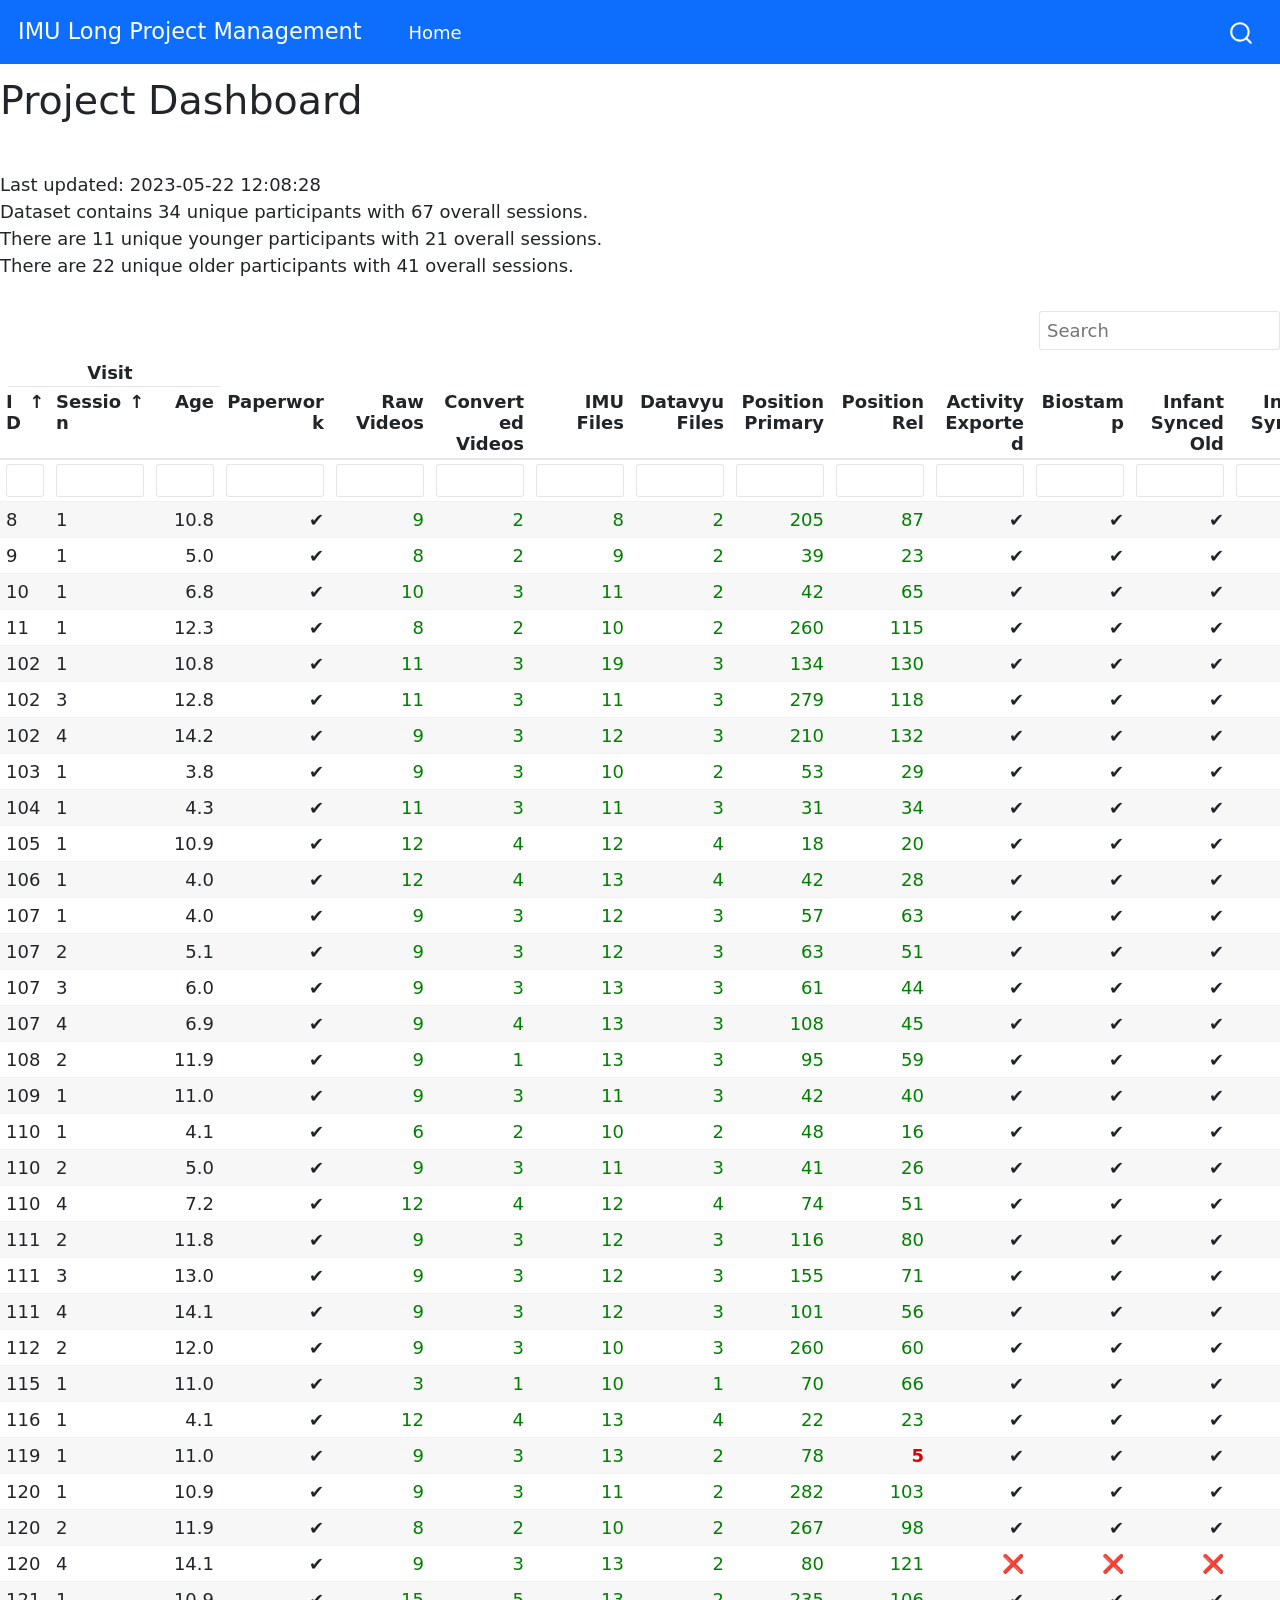
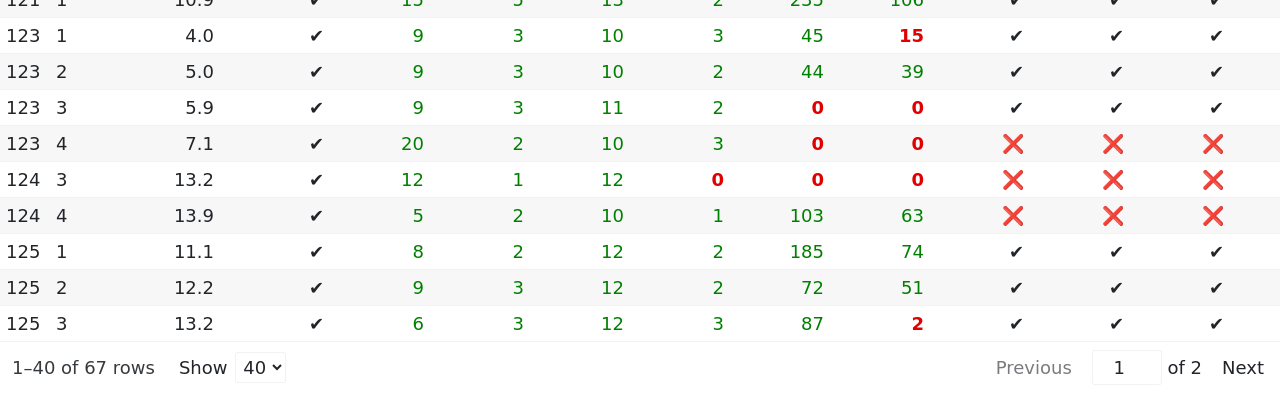
==== commit d9f4baa6: "updated dashboard" ====
--- a/docs/index.html
+++ b/docs/index.html
@@ -122,15 +122,15 @@
 <div class="cell">
 
 </div>
-<p>Last updated: 2023-05-17 10:56:51<br>
-Dataset contains 34 unique participants with 66 overall sessions.<br>
+<p>Last updated: 2023-05-22 12:08:28<br>
+Dataset contains 34 unique participants with 67 overall sessions.<br>
 There are 11 unique younger participants with 21 overall sessions.<br>
 There are 22 unique older participants with 41 overall sessions.</p>
 <div class="cell">
 <div class="cell-output-display">
 
-<div class="reactable html-widget html-fill-item-overflow-hidden html-fill-item" id="htmlwidget-59b38fe43796da349b60" style="width:auto;height:auto;"></div>
-<script type="application/json" data-for="htmlwidget-59b38fe43796da349b60">{"x":{"tag":{"name":"Reactable","attribs":{"data":{"ID":[8,9,10,11,102,102,102,103,104,105,106,107,107,107,107,108,109,110,110,110,111,111,111,112,115,116,119,120,120,120,121,123,123,123,123,124,124,125,125,125,125,128,128,128,128,130,130,130,130,132,132,133,133,134,136,136,136,136,138,138,139,139,140,141,141,145],"Session":[1,1,1,1,1,3,4,1,1,1,1,1,2,3,4,2,1,1,2,4,2,3,4,2,1,1,1,1,2,4,1,1,2,3,4,3,4,1,2,3,4,1,2,3,4,1,2,3,4,3,4,1,3,1,1,2,3,4,1,2,1,2,1,2,3,2],"Paperwork":[1,1,1,1,3,3,3,3,3,3,3,3,3,3,3,3,3,4,3,3,3,3,3,3,3,3,3,3,3,3,3,3,3,3,3,3,3,3,3,3,3,3,2,3,3,3,3,3,3,3,3,4,3,3,3,3,3,3,3,3,3,3,3,3,3,3],"Raw Videos":[9,8,10,8,11,11,9,9,11,12,12,9,9,9,9,9,9,6,9,12,9,9,9,9,3,12,9,9,8,9,15,9,9,9,20,12,5,8,9,6,6,6,12,4,5,9,12,11,32,4,6,5,5,9,5,11,30,4,1,6,6,14,7,26,19,6],"Converted Videos":[2,2,3,2,3,3,3,3,3,4,4,3,3,3,4,1,3,2,3,4,3,3,3,3,1,4,3,3,2,3,5,3,3,3,2,1,2,2,3,3,2,0,1,2,2,3,3,2,2,1,1,2,2,3,2,2,2,2,0,0,2,2,2,2,2,2],"IMU Files":[8,9,11,10,19,11,12,10,11,12,13,12,12,13,13,13,11,10,11,12,12,12,12,10,10,13,13,11,10,13,13,10,10,11,10,12,10,12,12,12,10,12,11,10,12,14,11,11,13,10,10,12,11,11,10,11,8,2,11,12,12,12,12,12,2,2],"Datavyu Files":[2,2,2,2,3,3,3,2,3,4,4,3,3,3,3,3,3,2,3,4,3,3,3,3,1,4,2,2,2,2,2,3,2,1,3,0,1,2,2,3,1,2,1,1,2,1,2,3,2,1,1,2,0,0,2,2,2,0,0,0,0,1,2,1,0,0],"Position Primary":[205,39,42,260,134,279,210,53,31,18,42,57,63,61,108,95,42,48,41,74,116,155,101,260,70,22,78,282,267,5,235,45,44,0,0,0,103,185,72,87,73,0,160,104,36,90,0,0,2,2,0,177,0,0,0,0,2,0,0,0,0,0,26,2,0,0],"Position Rel":[87,23,65,115,130,118,132,29,34,20,28,63,51,44,45,59,40,16,26,51,80,71,56,60,66,23,5,103,98,121,106,15,39,0,0,0,2,74,51,2,58,0,66,60,38,94,0,0,40,6,0,2,0,0,0,0,2,0,0,0,0,0,1,47,0,0],"Activity Exported":[1,1,1,1,1,1,1,1,1,1,1,1,1,1,1,1,1,1,1,1,1,1,1,1,1,1,1,1,1,0,1,1,1,1,0,0,0,1,1,1,0,1,0,0,0,1,1,0,0,0,0,1,0,0,1,0,0,0,0,0,0,0,0,0,0,0],"Biostamp":[1,1,1,1,1,1,1,1,1,1,1,1,1,1,1,1,1,1,1,1,1,1,1,1,1,1,1,1,1,0,1,1,1,1,0,0,0,1,1,1,0,1,0,0,0,1,1,0,0,0,0,1,0,0,1,0,0,0,0,0,0,0,0,0,0,0],"Infant Synced":[1,1,1,1,1,1,1,1,1,1,1,1,1,1,1,1,1,1,1,1,1,1,1,1,1,1,1,1,1,0,1,1,1,1,0,0,0,1,1,1,0,1,0,0,0,1,1,0,0,0,0,1,0,0,0,0,0,0,0,0,0,0,0,0,0,0],"LENA ITS":[1,1,1,1,1,1,1,1,1,1,1,1,1,1,1,1,1,1,1,1,1,1,1,1,1,1,1,1,1,1,1,1,1,1,1,1,1,1,1,1,1,1,1,1,0,1,1,1,0,1,0,1,0,1,1,1,0,0,1,0,1,0,0,0,0,0],"LENA Processed":[2,2,2,2,2,2,2,2,2,2,2,2,2,2,2,2,2,2,2,2,2,2,2,2,2,2,2,2,2,2,2,2,2,2,2,2,2,2,2,2,2,2,2,2,0,2,2,2,0,2,0,2,0,2,2,2,0,0,2,0,2,0,0,0,0,0],"LENA Synced":[1,1,1,1,1,1,1,1,1,1,1,1,1,1,1,1,1,1,1,1,1,1,1,1,1,1,1,1,1,0,1,1,1,1,0,0,0,1,1,0,0,1,0,0,0,1,0,0,0,0,0,0,0,0,0,0,0,0,0,0,0,0,0,0,0,0],"Pt2 Processed":[1,1,0,1,1,1,0,1,1,1,1,1,0,1,1,1,1,1,1,1,1,1,1,1,0,1,1,1,1,0,0,0,1,0,0,0,0,1,1,0,0,0,0,0,0,0,0,0,0,0,0,0,0,0,0,0,0,0,0,0,0,0,0,0,0,0],"Age":[10.8090349075975,4.96098562628337,6.80082135523614,12.2546201232033,10.8418891170431,12.8459958932238,14.2258726899384,3.84394250513347,4.27104722792608,10.9075975359343,4.0082135523614,4.04106776180698,5.09240246406571,5.97946611909651,6.93223819301848,11.8932238193018,10.9733059548255,4.10677618069815,5.02669404517454,7.16221765913758,11.8275154004107,12.9774127310062,14.0616016427105,12.0246406570842,10.9733059548255,4.07392197125257,11.0390143737166,10.9404517453799,11.9260780287474,14.0944558521561,10.9404517453799,4.0082135523614,4.96098562628337,5.91375770020534,7.06365503080082,13.2073921971253,13.8973305954825,11.1047227926078,12.1560574948665,13.1745379876797,13.864476386037,10.8418891170431,12.0574948665298,13.0102669404517,"NA",10.7433264887064,12.0246406570842,12.8459958932238,14.0616016427105,5.84804928131417,6.99794661190965,11.1375770020534,13.0759753593429,11.2361396303901,11.170431211499,12.0903490759754,12.8788501026694,13.8973305954825,3.71252566735113,5.02669404517454,11.006160164271,"NA",11.2032854209446,12.0903490759754,"NA","NA"],"Date":["3/30/21","5/5/21","5/25/21","6/16/21","7/12/21","9/11/21","10/23/21","9/6/21","1/3/22","2/9/22","3/3/22","3/8/22","4/9/22","5/6/22","6/4/22","5/12/22","5/19/22","5/31/22","6/28/22","9/1/22","6/14/22","7/19/22","8/21/22","6/16/22","10/5/22","8/15/22","11/1/22","11/13/22","12/13/22","2/17/23","11/8/22","11/22/22","12/21/22","1/19/23","2/23/23","1/31/23","2/21/23","12/4/22","1/5/23","2/5/23","2/26/23","12/19/22","1/25/23","2/23/23",null,"12/19/22","1/27/23","2/21/23","3/30/23","2/7/23","3/14/23","2/10/23","4/10/23","2/12/23","2/15/23","3/15/23","4/8/23","5/9/23","3/8/23","4/17/23","3/12/23",null,"3/20/23","4/6/23",null,null],"Start Time":["10:25:00","10:18:00","09:29:00","09:41:00","12:39:00","09:13:00","10:40:00","10:00:00","09:25:00","10:10:00","10:34:00","10:24:00","10:38:00","10:49:00","10:47:00","10:40:00","11:34:00","10:17:00","10:26:00","13:15:00","09:29:00","09:48:00","09:14:00","10:17:00","10:31:00","10:40:00","10:20:00","10:01:00","10:52:00","10:58:00","10:45:00","08:52:00","10:25:00","09:12:00","09:25:00","09:38:00","09:39:00","10:22:00","10:22:00","09:50:00","10:13:00","12:05:00","09:17:00","09:11:00",null,"09:28:00","10:20:00","10:11:00","11:40:00","09:41:00","09:26:00","09:22:00","08:57:00","09:19:00","10:12:00","10:25:00","10:15:00","10:24:00","09:55:00","09:30:00","09:39:00",null,"09:17:00","08:34:00",null,null],"End Time":["17:15:00","20:14:00","20:20:00","20:03:00","20:00:00","20:00:00","20:00:00","20:00:00","16:37:00","18:27:00","21:10:00","20:21:00","19:37:00","19:02:00","19:18:00","19:33:00","18:40:00","20:30:00","21:15:00","21:15:00","17:46:00","18:33:00","10:28:00","22:20:00","17:40:00","20:00:00","19:00:00","19:20:00","22:28:00","22:30:00","18:51:00","18:09:00","18:14:00","18:49:00","18:45:00","21:15:00","19:30:00","19:30:00","20:30:00","20:15:00","20:00:00","19:15:00","17:45:00","19:37:00",null,"18:55:00","20:00:00","15:36:00","19:03:00","19:00:00","19:20:00","11:22:00","19:00:00","19:05:00","21:50:00","22:34:00","22:54:00","22:45:00","20:00:00","19:02:00","20:54:00",null,"19:25:00","19:02:00",null,null]},"columns":[{"id":"ID","name":"ID","type":"numeric","format":{"cell":{"digits":0},"aggregated":{"digits":0}},"maxWidth":50,"align":"left"},{"id":"Session","name":"Session","type":"numeric","format":{"cell":{"digits":0},"aggregated":{"digits":0}},"maxWidth":100,"align":"left"},{"id":"Paperwork","name":"Paperwork","type":"numeric","format":{"cell":{"digits":1,"percent":true},"aggregated":{"digits":1,"percent":true}},"cell":["✔️","✔️","✔️","✔️","✔️","✔️","✔️","✔️","✔️","✔️","✔️","✔️","✔️","✔️","✔️","✔️","✔️","✔️","✔️","✔️","✔️","✔️","✔️","✔️","✔️","✔️","✔️","✔️","✔️","✔️","✔️","✔️","✔️","✔️","✔️","✔️","✔️","✔️","✔️","✔️","✔️","✔️","✔️","✔️","✔️","✔️","✔️","✔️","✔️","✔️","✔️","✔️","✔️","✔️","✔️","✔️","✔️","✔️","✔️","✔️","✔️","✔️","✔️","✔️","✔️","✔️"],"minWidth":110},{"id":"Raw Videos","name":"Raw Videos","type":"numeric","format":{"cell":{"digits":0},"aggregated":{"digits":0}},"style":[{"color":"#008000"},{"color":"#008000"},{"color":"#008000"},{"color":"#008000"},{"color":"#008000"},{"color":"#008000"},{"color":"#008000"},{"color":"#008000"},{"color":"#008000"},{"color":"#008000"},{"color":"#008000"},{"color":"#008000"},{"color":"#008000"},{"color":"#008000"},{"color":"#008000"},{"color":"#008000"},{"color":"#008000"},{"color":"#008000"},{"color":"#008000"},{"color":"#008000"},{"color":"#008000"},{"color":"#008000"},{"color":"#008000"},{"color":"#008000"},{"color":"#008000"},{"color":"#008000"},{"color":"#008000"},{"color":"#008000"},{"color":"#008000"},{"color":"#008000"},{"color":"#008000"},{"color":"#008000"},{"color":"#008000"},{"color":"#008000"},{"color":"#008000"},{"color":"#008000"},{"color":"#008000"},{"color":"#008000"},{"color":"#008000"},{"color":"#008000"},{"color":"#008000"},{"color":"#008000"},{"color":"#008000"},{"color":"#008000"},{"color":"#008000"},{"color":"#008000"},{"color":"#008000"},{"color":"#008000"},{"color":"#008000"},{"color":"#008000"},{"color":"#008000"},{"color":"#008000"},{"color":"#008000"},{"color":"#008000"},{"color":"#008000"},{"color":"#008000"},{"color":"#008000"},{"color":"#008000"},{"color":"#008000"},{"color":"#008000"},{"color":"#008000"},{"color":"#008000"},{"color":"#008000"},{"color":"#008000"},{"color":"#008000"},{"color":"#008000"}]},{"id":"Converted Videos","name":"Converted Videos","type":"numeric","format":{"cell":{"digits":0},"aggregated":{"digits":0}},"style":[{"color":"#008000"},{"color":"#008000"},{"color":"#008000"},{"color":"#008000"},{"color":"#008000"},{"color":"#008000"},{"color":"#008000"},{"color":"#008000"},{"color":"#008000"},{"color":"#008000"},{"color":"#008000"},{"color":"#008000"},{"color":"#008000"},{"color":"#008000"},{"color":"#008000"},{"color":"#008000"},{"color":"#008000"},{"color":"#008000"},{"color":"#008000"},{"color":"#008000"},{"color":"#008000"},{"color":"#008000"},{"color":"#008000"},{"color":"#008000"},{"color":"#008000"},{"color":"#008000"},{"color":"#008000"},{"color":"#008000"},{"color":"#008000"},{"color":"#008000"},{"color":"#008000"},{"color":"#008000"},{"color":"#008000"},{"color":"#008000"},{"color":"#008000"},{"color":"#008000"},{"color":"#008000"},{"color":"#008000"},{"color":"#008000"},{"color":"#008000"},{"color":"#008000"},{"color":"#e00000","fontWeight":"bold"},{"color":"#008000"},{"color":"#008000"},{"color":"#008000"},{"color":"#008000"},{"color":"#008000"},{"color":"#008000"},{"color":"#008000"},{"color":"#008000"},{"color":"#008000"},{"color":"#008000"},{"color":"#008000"},{"color":"#008000"},{"color":"#008000"},{"color":"#008000"},{"color":"#008000"},{"color":"#008000"},{"color":"#e00000","fontWeight":"bold"},{"color":"#e00000","fontWeight":"bold"},{"color":"#008000"},{"color":"#008000"},{"color":"#008000"},{"color":"#008000"},{"color":"#008000"},{"color":"#008000"}]},{"id":"IMU Files","name":"IMU Files","type":"numeric","format":{"cell":{"digits":0},"aggregated":{"digits":0}},"style":[{"color":"#008000"},{"color":"#008000"},{"color":"#008000"},{"color":"#008000"},{"color":"#008000"},{"color":"#008000"},{"color":"#008000"},{"color":"#008000"},{"color":"#008000"},{"color":"#008000"},{"color":"#008000"},{"color":"#008000"},{"color":"#008000"},{"color":"#008000"},{"color":"#008000"},{"color":"#008000"},{"color":"#008000"},{"color":"#008000"},{"color":"#008000"},{"color":"#008000"},{"color":"#008000"},{"color":"#008000"},{"color":"#008000"},{"color":"#008000"},{"color":"#008000"},{"color":"#008000"},{"color":"#008000"},{"color":"#008000"},{"color":"#008000"},{"color":"#008000"},{"color":"#008000"},{"color":"#008000"},{"color":"#008000"},{"color":"#008000"},{"color":"#008000"},{"color":"#008000"},{"color":"#008000"},{"color":"#008000"},{"color":"#008000"},{"color":"#008000"},{"color":"#008000"},{"color":"#008000"},{"color":"#008000"},{"color":"#008000"},{"color":"#008000"},{"color":"#008000"},{"color":"#008000"},{"color":"#008000"},{"color":"#008000"},{"color":"#008000"},{"color":"#008000"},{"color":"#008000"},{"color":"#008000"},{"color":"#008000"},{"color":"#008000"},{"color":"#008000"},{"color":"#008000"},{"color":"#e00000","fontWeight":"bold"},{"color":"#008000"},{"color":"#008000"},{"color":"#008000"},{"color":"#008000"},{"color":"#008000"},{"color":"#008000"},{"color":"#e00000","fontWeight":"bold"},{"color":"#e00000","fontWeight":"bold"}]},{"id":"Datavyu Files","name":"Datavyu Files","type":"numeric","format":{"cell":{"digits":0},"aggregated":{"digits":0}},"style":[{"color":"#008000"},{"color":"#008000"},{"color":"#008000"},{"color":"#008000"},{"color":"#008000"},{"color":"#008000"},{"color":"#008000"},{"color":"#008000"},{"color":"#008000"},{"color":"#008000"},{"color":"#008000"},{"color":"#008000"},{"color":"#008000"},{"color":"#008000"},{"color":"#008000"},{"color":"#008000"},{"color":"#008000"},{"color":"#008000"},{"color":"#008000"},{"color":"#008000"},{"color":"#008000"},{"color":"#008000"},{"color":"#008000"},{"color":"#008000"},{"color":"#008000"},{"color":"#008000"},{"color":"#008000"},{"color":"#008000"},{"color":"#008000"},{"color":"#008000"},{"color":"#008000"},{"color":"#008000"},{"color":"#008000"},{"color":"#008000"},{"color":"#008000"},{"color":"#e00000","fontWeight":"bold"},{"color":"#008000"},{"color":"#008000"},{"color":"#008000"},{"color":"#008000"},{"color":"#008000"},{"color":"#008000"},{"color":"#008000"},{"color":"#008000"},{"color":"#008000"},{"color":"#008000"},{"color":"#008000"},{"color":"#008000"},{"color":"#008000"},{"color":"#008000"},{"color":"#008000"},{"color":"#008000"},{"color":"#e00000","fontWeight":"bold"},{"color":"#e00000","fontWeight":"bold"},{"color":"#008000"},{"color":"#008000"},{"color":"#008000"},{"color":"#e00000","fontWeight":"bold"},{"color":"#e00000","fontWeight":"bold"},{"color":"#e00000","fontWeight":"bold"},{"color":"#e00000","fontWeight":"bold"},{"color":"#008000"},{"color":"#008000"},{"color":"#008000"},{"color":"#e00000","fontWeight":"bold"},{"color":"#e00000","fontWeight":"bold"}]},{"id":"Position Primary","name":"Position Primary","type":"numeric","format":{"cell":{"digits":0},"aggregated":{"digits":0}},"style":[{"color":"#008000"},{"color":"#008000"},{"color":"#008000"},{"color":"#008000"},{"color":"#008000"},{"color":"#008000"},{"color":"#008000"},{"color":"#008000"},{"color":"#008000"},{"color":"#008000"},{"color":"#008000"},{"color":"#008000"},{"color":"#008000"},{"color":"#008000"},{"color":"#008000"},{"color":"#008000"},{"color":"#008000"},{"color":"#008000"},{"color":"#008000"},{"color":"#008000"},{"color":"#008000"},{"color":"#008000"},{"color":"#008000"},{"color":"#008000"},{"color":"#008000"},{"color":"#008000"},{"color":"#008000"},{"color":"#008000"},{"color":"#008000"},{"color":"#e00000","fontWeight":"bold"},{"color":"#008000"},{"color":"#008000"},{"color":"#008000"},{"color":"#e00000","fontWeight":"bold"},{"color":"#e00000","fontWeight":"bold"},{"color":"#e00000","fontWeight":"bold"},{"color":"#008000"},{"color":"#008000"},{"color":"#008000"},{"color":"#008000"},{"color":"#008000"},{"color":"#e00000","fontWeight":"bold"},{"color":"#008000"},{"color":"#008000"},{"color":"#008000"},{"color":"#008000"},{"color":"#e00000","fontWeight":"bold"},{"color":"#e00000","fontWeight":"bold"},{"color":"#e00000","fontWeight":"bold"},{"color":"#e00000","fontWeight":"bold"},{"color":"#e00000","fontWeight":"bold"},{"color":"#008000"},{"color":"#e00000","fontWeight":"bold"},{"color":"#e00000","fontWeight":"bold"},{"color":"#e00000","fontWeight":"bold"},{"color":"#e00000","fontWeight":"bold"},{"color":"#e00000","fontWeight":"bold"},{"color":"#e00000","fontWeight":"bold"},{"color":"#e00000","fontWeight":"bold"},{"color":"#e00000","fontWeight":"bold"},{"color":"#e00000","fontWeight":"bold"},{"color":"#e00000","fontWeight":"bold"},{"color":"#008000"},{"color":"#e00000","fontWeight":"bold"},{"color":"#e00000","fontWeight":"bold"},{"color":"#e00000","fontWeight":"bold"}]},{"id":"Position Rel","name":"Position Rel","type":"numeric","format":{"cell":{"digits":0},"aggregated":{"digits":0}},"style":[{"color":"#008000"},{"color":"#008000"},{"color":"#008000"},{"color":"#008000"},{"color":"#008000"},{"color":"#008000"},{"color":"#008000"},{"color":"#008000"},{"color":"#008000"},{"color":"#008000"},{"color":"#008000"},{"color":"#008000"},{"color":"#008000"},{"color":"#008000"},{"color":"#008000"},{"color":"#008000"},{"color":"#008000"},{"color":"#008000"},{"color":"#008000"},{"color":"#008000"},{"color":"#008000"},{"color":"#008000"},{"color":"#008000"},{"color":"#008000"},{"color":"#008000"},{"color":"#008000"},{"color":"#e00000","fontWeight":"bold"},{"color":"#008000"},{"color":"#008000"},{"color":"#008000"},{"color":"#008000"},{"color":"#e00000","fontWeight":"bold"},{"color":"#008000"},{"color":"#e00000","fontWeight":"bold"},{"color":"#e00000","fontWeight":"bold"},{"color":"#e00000","fontWeight":"bold"},{"color":"#e00000","fontWeight":"bold"},{"color":"#008000"},{"color":"#008000"},{"color":"#e00000","fontWeight":"bold"},{"color":"#008000"},{"color":"#e00000","fontWeight":"bold"},{"color":"#008000"},{"color":"#008000"},{"color":"#008000"},{"color":"#008000"},{"color":"#e00000","fontWeight":"bold"},{"color":"#e00000","fontWeight":"bold"},{"color":"#008000"},{"color":"#e00000","fontWeight":"bold"},{"color":"#e00000","fontWeight":"bold"},{"color":"#e00000","fontWeight":"bold"},{"color":"#e00000","fontWeight":"bold"},{"color":"#e00000","fontWeight":"bold"},{"color":"#e00000","fontWeight":"bold"},{"color":"#e00000","fontWeight":"bold"},{"color":"#e00000","fontWeight":"bold"},{"color":"#e00000","fontWeight":"bold"},{"color":"#e00000","fontWeight":"bold"},{"color":"#e00000","fontWeight":"bold"},{"color":"#e00000","fontWeight":"bold"},{"color":"#e00000","fontWeight":"bold"},{"color":"#e00000","fontWeight":"bold"},{"color":"#008000"},{"color":"#e00000","fontWeight":"bold"},{"color":"#e00000","fontWeight":"bold"}]},{"id":"Activity Exported","name":"Activity Exported","type":"numeric","format":{"cell":{"digits":1,"percent":true},"aggregated":{"digits":1,"percent":true}},"cell":["✔️","✔️","✔️","✔️","✔️","✔️","✔️","✔️","✔️","✔️","✔️","✔️","✔️","✔️","✔️","✔️","✔️","✔️","✔️","✔️","✔️","✔️","✔️","✔️","✔️","✔️","✔️","✔️","✔️","❌","✔️","✔️","✔️","✔️","❌","❌","❌","✔️","✔️","✔️","❌","✔️","❌","❌","❌","✔️","✔️","❌","❌","❌","❌","✔️","❌","❌","✔️","❌","❌","❌","❌","❌","❌","❌","❌","❌","❌","❌"]},{"id":"Biostamp","name":"Biostamp","type":"numeric","format":{"cell":{"digits":1,"percent":true},"aggregated":{"digits":1,"percent":true}},"cell":["✔️","✔️","✔️","✔️","✔️","✔️","✔️","✔️","✔️","✔️","✔️","✔️","✔️","✔️","✔️","✔️","✔️","✔️","✔️","✔️","✔️","✔️","✔️","✔️","✔️","✔️","✔️","✔️","✔️","❌","✔️","✔️","✔️","✔️","❌","❌","❌","✔️","✔️","✔️","❌","✔️","❌","❌","❌","✔️","✔️","❌","❌","❌","❌","✔️","❌","❌","✔️","❌","❌","❌","❌","❌","❌","❌","❌","❌","❌","❌"]},{"id":"Infant Synced","name":"Infant Synced","type":"numeric","format":{"cell":{"digits":1,"percent":true},"aggregated":{"digits":1,"percent":true}},"cell":["✔️","✔️","✔️","✔️","✔️","✔️","✔️","✔️","✔️","✔️","✔️","✔️","✔️","✔️","✔️","✔️","✔️","✔️","✔️","✔️","✔️","✔️","✔️","✔️","✔️","✔️","✔️","✔️","✔️","❌","✔️","✔️","✔️","✔️","❌","❌","❌","✔️","✔️","✔️","❌","✔️","❌","❌","❌","✔️","✔️","❌","❌","❌","❌","✔️","❌","❌","❌","❌","❌","❌","❌","❌","❌","❌","❌","❌","❌","❌"]},{"id":"LENA ITS","name":"LENA ITS","type":"numeric","format":{"cell":{"digits":1,"percent":true},"aggregated":{"digits":1,"percent":true}},"cell":["✔️","✔️","✔️","✔️","✔️","✔️","✔️","✔️","✔️","✔️","✔️","✔️","✔️","✔️","✔️","✔️","✔️","✔️","✔️","✔️","✔️","✔️","✔️","✔️","✔️","✔️","✔️","✔️","✔️","✔️","✔️","✔️","✔️","✔️","✔️","✔️","✔️","✔️","✔️","✔️","✔️","✔️","✔️","✔️","❌","✔️","✔️","✔️","❌","✔️","❌","✔️","❌","✔️","✔️","✔️","❌","❌","✔️","❌","✔️","❌","❌","❌","❌","❌"]},{"id":"LENA Processed","name":"LENA Processed","type":"numeric","format":{"cell":{"digits":1,"percent":true},"aggregated":{"digits":1,"percent":true}},"cell":["✔️","✔️","✔️","✔️","✔️","✔️","✔️","✔️","✔️","✔️","✔️","✔️","✔️","✔️","✔️","✔️","✔️","✔️","✔️","✔️","✔️","✔️","✔️","✔️","✔️","✔️","✔️","✔️","✔️","✔️","✔️","✔️","✔️","✔️","✔️","✔️","✔️","✔️","✔️","✔️","✔️","✔️","✔️","✔️","❌","✔️","✔️","✔️","❌","✔️","❌","✔️","❌","✔️","✔️","✔️","❌","❌","✔️","❌","✔️","❌","❌","❌","❌","❌"],"minWidth":130},{"id":"LENA Synced","name":"LENA Synced","type":"numeric","format":{"cell":{"digits":1,"percent":true},"aggregated":{"digits":1,"percent":true}},"cell":["✔️","✔️","✔️","✔️","✔️","✔️","✔️","✔️","✔️","✔️","✔️","✔️","✔️","✔️","✔️","✔️","✔️","✔️","✔️","✔️","✔️","✔️","✔️","✔️","✔️","✔️","✔️","✔️","✔️","❌","✔️","✔️","✔️","✔️","❌","❌","❌","✔️","✔️","❌","❌","✔️","❌","❌","❌","✔️","❌","❌","❌","❌","❌","❌","❌","❌","❌","❌","❌","❌","❌","❌","❌","❌","❌","❌","❌","❌"]},{"id":"Pt2 Processed","name":"Pt2 Processed","type":"numeric","format":{"cell":{"digits":1,"percent":true},"aggregated":{"digits":1,"percent":true}},"cell":["✔️","✔️","❌","✔️","✔️","✔️","❌","✔️","✔️","✔️","✔️","✔️","❌","✔️","✔️","✔️","✔️","✔️","✔️","✔️","✔️","✔️","✔️","✔️","❌","✔️","✔️","✔️","✔️","❌","❌","❌","✔️","❌","❌","❌","❌","✔️","✔️","❌","❌","❌","❌","❌","❌","❌","❌","❌","❌","❌","❌","❌","❌","❌","❌","❌","❌","❌","❌","❌","❌","❌","❌","❌","❌","❌"]},{"id":"Age","name":"Age","type":"numeric","format":{"cell":{"digits":1},"aggregated":{"digits":1}},"minWidth":70},{"id":"Date","name":"Date","type":"character","format":{"cell":{"date":true},"aggregated":{"date":true}},"minWidth":130},{"id":"Start Time","name":"Start Time","type":["hms","difftime"],"format":{"cell":{"digits":1,"percent":true},"aggregated":{"digits":1,"percent":true}},"minWidth":130},{"id":"End Time","name":"End Time","type":["hms","difftime"],"format":{"cell":{"digits":1,"percent":true},"aggregated":{"digits":1,"percent":true}},"minWidth":130}],"columnGroups":[{"name":"Visit","sticky":"left","columns":["ID","Session","Age"]}],"filterable":true,"searchable":true,"defaultSorted":[{"id":"ID","desc":false},{"id":"Session","desc":false}],"defaultPageSize":40,"showPageSizeOptions":true,"pageSizeOptions":[20,40,60,80],"paginationType":"jump","striped":true,"compact":true,"dataKey":"aff2e8cab3a4bf16af3cd7bcd35ba673"},"children":[]},"class":"reactR_markup"},"evals":[],"jsHooks":[]}</script>
+<div class="reactable html-widget html-fill-item-overflow-hidden html-fill-item" id="htmlwidget-92e427310d9f146d525f" style="width:auto;height:auto;"></div>
+<script type="application/json" data-for="htmlwidget-92e427310d9f146d525f">{"x":{"tag":{"name":"Reactable","attribs":{"data":{"ID":[8,9,10,11,102,102,102,103,104,105,106,107,107,107,107,108,109,110,110,110,111,111,111,112,115,116,119,120,120,120,121,123,123,123,123,124,124,125,125,125,125,128,128,128,128,130,130,130,130,132,132,133,133,134,136,136,136,136,138,138,139,139,139,140,141,141,145],"Session":[1,1,1,1,1,3,4,1,1,1,1,1,2,3,4,2,1,1,2,4,2,3,4,2,1,1,1,1,2,4,1,1,2,3,4,3,4,1,2,3,4,1,2,3,4,1,2,3,4,3,4,1,3,1,1,2,3,4,1,2,1,2,3,1,2,3,2],"Paperwork":[1,1,1,1,3,3,3,3,3,3,3,3,3,3,3,3,3,4,3,3,3,3,3,3,3,3,3,3,3,3,3,3,3,3,3,3,3,3,3,3,3,3,2,3,3,3,3,3,3,3,3,4,3,3,3,3,3,3,3,3,3,3,3,3,3,3,3],"Raw Videos":[9,8,10,8,11,11,9,9,11,12,12,9,9,9,9,9,9,6,9,12,9,9,9,9,3,12,9,9,8,9,15,9,9,9,20,12,5,8,9,6,6,6,12,4,5,9,12,11,32,4,6,5,5,9,5,11,30,4,1,6,6,14,12,7,26,19,6],"Converted Videos":[2,2,3,2,3,3,3,3,3,4,4,3,3,3,4,1,3,2,3,4,3,3,3,3,1,4,3,3,2,3,5,3,3,3,2,1,2,2,3,3,2,0,1,2,2,3,3,2,2,1,1,2,2,3,2,2,2,2,0,0,2,2,2,2,2,2,4],"IMU Files":[8,9,11,10,19,11,12,10,11,12,13,12,12,13,13,13,11,10,11,12,12,12,12,10,10,13,13,11,10,13,13,10,10,11,10,12,10,12,12,12,10,12,11,10,12,14,11,11,13,10,10,12,11,11,10,11,8,2,11,12,12,12,12,12,12,2,2],"Datavyu Files":[2,2,2,2,3,3,3,2,3,4,4,3,3,3,3,3,3,2,3,4,3,3,3,3,1,4,2,2,2,2,2,3,2,2,3,0,1,2,2,3,1,2,1,1,2,1,2,3,2,1,1,2,1,0,2,2,2,0,0,0,0,1,0,2,2,2,0],"Position Primary":[205,39,42,260,134,279,210,53,31,18,42,57,63,61,108,95,42,48,41,74,116,155,101,260,70,22,78,282,267,80,235,45,44,0,0,0,103,185,72,87,73,0,209,103,36,90,0,0,154,2,0,176,2,0,0,0,2,0,0,0,0,0,0,37,73,2,0],"Position Rel":[87,23,65,115,130,118,132,29,34,20,28,63,51,44,45,59,40,16,26,51,80,71,56,60,66,23,5,103,98,121,106,15,39,0,0,0,63,74,51,2,58,0,66,60,38,94,0,0,39,6,0,2,34,0,0,0,2,0,0,0,0,0,0,41,47,45,0],"Activity Exported":[1,1,1,1,1,1,1,1,1,1,1,1,1,1,1,1,1,1,1,1,1,1,1,1,1,1,1,1,1,0,1,1,1,1,0,0,0,1,1,1,0,1,0,0,0,1,1,0,0,0,0,1,0,0,1,0,0,0,0,0,0,0,0,0,0,0,0],"Biostamp":[1,1,1,1,1,1,1,1,1,1,1,1,1,1,1,1,1,1,1,1,1,1,1,1,1,1,1,1,1,0,1,1,1,1,0,0,0,1,1,1,0,1,0,0,0,1,1,0,0,0,0,1,0,0,1,0,0,0,0,0,0,0,0,0,0,0,0],"Infant Synced Old":[1,1,1,1,1,1,1,1,1,1,1,1,1,1,1,1,1,1,1,1,1,1,1,1,1,1,1,1,1,0,1,1,1,1,0,0,0,1,1,1,0,1,0,0,0,1,1,0,0,0,0,1,0,0,0,0,0,0,0,0,0,0,0,0,0,0,0],"Infant Synced Jul":[1,1,1,1,1,1,0,0,0,0,0,0,0,0,0,0,0,0,0,0,0,0,0,0,0,0,0,0,0,0,0,0,0,0,0,0,0,0,0,0,0,0,0,0,0,0,1,0,0,0,0,0,0,0,1,0,0,0,0,0,0,0,0,0,0,0,0],"Infant Synced Codes":[1,1,1,1,1,1,0,0,0,0,0,0,0,0,0,0,0,0,0,0,0,0,0,0,0,0,0,0,0,0,0,0,0,0,0,0,0,0,0,0,0,0,0,0,0,0,1,0,0,0,0,0,0,0,1,0,0,0,0,0,0,0,0,0,0,0,0],"LENA ITS":[1,1,1,1,1,1,1,1,1,1,1,1,1,1,1,1,1,1,1,1,1,1,1,1,1,1,1,1,1,1,1,1,1,1,1,1,1,1,1,1,1,1,1,1,0,1,1,1,0,1,0,1,0,1,1,1,0,0,1,0,1,0,0,0,0,0,0],"LENA Processed":[2,2,2,2,2,2,2,2,2,2,2,2,2,2,2,2,2,2,2,2,2,2,2,2,2,2,2,2,2,2,2,2,2,2,2,2,2,2,2,2,2,2,2,2,0,2,2,2,0,2,0,2,0,2,2,2,0,0,2,0,2,0,0,0,0,0,0],"LENA Synced":[1,1,1,1,1,1,1,1,1,1,1,1,1,1,1,1,1,1,1,1,1,1,1,1,1,1,1,1,1,0,1,1,1,1,0,0,0,1,1,0,0,1,0,0,0,1,0,0,0,0,0,0,0,0,0,0,0,0,0,0,0,0,0,0,0,0,0],"Pt2 Processed":[1,1,0,1,1,1,0,1,1,1,1,1,0,1,1,1,1,1,1,1,1,1,1,1,0,1,1,1,1,0,0,0,1,0,0,0,0,1,1,0,0,0,0,0,0,0,0,0,0,0,0,0,0,0,0,0,0,0,0,0,0,0,0,0,0,0,0],"Age":[10.8090349075975,4.96098562628337,6.80082135523614,12.2546201232033,10.8418891170431,12.8459958932238,14.2258726899384,3.84394250513347,4.27104722792608,10.9075975359343,4.0082135523614,4.04106776180698,5.09240246406571,5.97946611909651,6.93223819301848,11.8932238193018,10.9733059548255,4.10677618069815,5.02669404517454,7.16221765913758,11.8275154004107,12.9774127310062,14.0616016427105,12.0246406570842,10.9733059548255,4.07392197125257,11.0390143737166,10.9404517453799,11.9260780287474,14.0944558521561,10.9404517453799,4.0082135523614,4.96098562628337,5.91375770020534,7.06365503080082,13.2073921971253,13.8973305954825,11.1047227926078,12.1560574948665,13.1745379876797,13.864476386037,10.8418891170431,12.0574948665298,13.0102669404517,"NA",10.7433264887064,12.0246406570842,12.8459958932238,14.0616016427105,5.84804928131417,6.99794661190965,11.1375770020534,13.0759753593429,11.2361396303901,11.170431211499,12.0903490759754,12.8788501026694,13.8973305954825,3.71252566735113,5.02669404517454,11.006160164271,"NA","NA",11.2032854209446,12.0903490759754,"NA","NA"],"Date":["3/30/21","5/5/21","5/25/21","6/16/21","7/12/21","9/11/21","10/23/21","9/6/21","1/3/22","2/9/22","3/3/22","3/8/22","4/9/22","5/6/22","6/4/22","5/12/22","5/19/22","5/31/22","6/28/22","9/1/22","6/14/22","7/19/22","8/21/22","6/16/22","10/5/22","8/15/22","11/1/22","11/13/22","12/13/22","2/17/23","11/8/22","11/22/22","12/21/22","1/19/23","2/23/23","1/31/23","2/21/23","12/4/22","1/5/23","2/5/23","2/26/23","12/19/22","1/25/23","2/23/23",null,"12/19/22","1/27/23","2/21/23","3/30/23","2/7/23","3/14/23","2/10/23","4/10/23","2/12/23","2/15/23","3/15/23","4/8/23","5/9/23","3/8/23","4/17/23","3/12/23",null,null,"3/20/23","4/6/23",null,null],"Start Time":["10:25:00","10:18:00","09:29:00","09:41:00","12:39:00","09:13:00","10:40:00","10:00:00","09:25:00","10:10:00","10:34:00","10:24:00","10:38:00","10:49:00","10:47:00","10:40:00","11:34:00","10:17:00","10:26:00","13:15:00","09:29:00","09:48:00","09:14:00","10:17:00","10:31:00","10:40:00","10:20:00","10:01:00","10:52:00","10:58:00","10:45:00","08:52:00","10:25:00","09:12:00","09:25:00","09:38:00","09:39:00","10:22:00","10:22:00","09:50:00","10:13:00","12:05:00","09:17:00","09:11:00",null,"09:28:00","10:20:00","10:11:00","11:40:00","09:41:00","09:26:00","09:22:00","08:57:00","09:19:00","10:12:00","10:25:00","10:15:00","10:24:00","09:55:00","09:30:00","09:39:00",null,null,"09:17:00","08:34:00",null,null],"End Time":["17:15:00","20:14:00","20:20:00","20:03:00","20:00:00","20:00:00","20:00:00","20:00:00","16:37:00","18:27:00","21:10:00","20:21:00","19:37:00","19:02:00","19:18:00","19:33:00","18:40:00","20:30:00","21:15:00","21:15:00","17:46:00","18:33:00","10:28:00","22:20:00","17:40:00","20:00:00","19:00:00","19:20:00","22:28:00","22:30:00","18:51:00","18:09:00","18:14:00","18:49:00","18:45:00","21:15:00","19:30:00","19:30:00","20:30:00","20:15:00","20:00:00","19:15:00","17:45:00","19:37:00",null,"18:55:00","20:00:00","15:36:00","19:03:00","19:00:00","19:20:00","11:22:00","19:00:00","19:05:00","21:50:00","22:34:00","22:54:00","22:45:00","20:00:00","19:02:00","20:54:00",null,null,"19:25:00","19:02:00",null,null]},"columns":[{"id":"ID","name":"ID","type":"numeric","format":{"cell":{"digits":0},"aggregated":{"digits":0}},"maxWidth":50,"align":"left"},{"id":"Session","name":"Session","type":"numeric","format":{"cell":{"digits":0},"aggregated":{"digits":0}},"maxWidth":100,"align":"left"},{"id":"Paperwork","name":"Paperwork","type":"numeric","format":{"cell":{"digits":1,"percent":true},"aggregated":{"digits":1,"percent":true}},"cell":["✔️","✔️","✔️","✔️","✔️","✔️","✔️","✔️","✔️","✔️","✔️","✔️","✔️","✔️","✔️","✔️","✔️","✔️","✔️","✔️","✔️","✔️","✔️","✔️","✔️","✔️","✔️","✔️","✔️","✔️","✔️","✔️","✔️","✔️","✔️","✔️","✔️","✔️","✔️","✔️","✔️","✔️","✔️","✔️","✔️","✔️","✔️","✔️","✔️","✔️","✔️","✔️","✔️","✔️","✔️","✔️","✔️","✔️","✔️","✔️","✔️","✔️","✔️","✔️","✔️","✔️","✔️"],"minWidth":110},{"id":"Raw Videos","name":"Raw Videos","type":"numeric","format":{"cell":{"digits":0},"aggregated":{"digits":0}},"style":[{"color":"#008000"},{"color":"#008000"},{"color":"#008000"},{"color":"#008000"},{"color":"#008000"},{"color":"#008000"},{"color":"#008000"},{"color":"#008000"},{"color":"#008000"},{"color":"#008000"},{"color":"#008000"},{"color":"#008000"},{"color":"#008000"},{"color":"#008000"},{"color":"#008000"},{"color":"#008000"},{"color":"#008000"},{"color":"#008000"},{"color":"#008000"},{"color":"#008000"},{"color":"#008000"},{"color":"#008000"},{"color":"#008000"},{"color":"#008000"},{"color":"#008000"},{"color":"#008000"},{"color":"#008000"},{"color":"#008000"},{"color":"#008000"},{"color":"#008000"},{"color":"#008000"},{"color":"#008000"},{"color":"#008000"},{"color":"#008000"},{"color":"#008000"},{"color":"#008000"},{"color":"#008000"},{"color":"#008000"},{"color":"#008000"},{"color":"#008000"},{"color":"#008000"},{"color":"#008000"},{"color":"#008000"},{"color":"#008000"},{"color":"#008000"},{"color":"#008000"},{"color":"#008000"},{"color":"#008000"},{"color":"#008000"},{"color":"#008000"},{"color":"#008000"},{"color":"#008000"},{"color":"#008000"},{"color":"#008000"},{"color":"#008000"},{"color":"#008000"},{"color":"#008000"},{"color":"#008000"},{"color":"#008000"},{"color":"#008000"},{"color":"#008000"},{"color":"#008000"},{"color":"#008000"},{"color":"#008000"},{"color":"#008000"},{"color":"#008000"},{"color":"#008000"}]},{"id":"Converted Videos","name":"Converted Videos","type":"numeric","format":{"cell":{"digits":0},"aggregated":{"digits":0}},"style":[{"color":"#008000"},{"color":"#008000"},{"color":"#008000"},{"color":"#008000"},{"color":"#008000"},{"color":"#008000"},{"color":"#008000"},{"color":"#008000"},{"color":"#008000"},{"color":"#008000"},{"color":"#008000"},{"color":"#008000"},{"color":"#008000"},{"color":"#008000"},{"color":"#008000"},{"color":"#008000"},{"color":"#008000"},{"color":"#008000"},{"color":"#008000"},{"color":"#008000"},{"color":"#008000"},{"color":"#008000"},{"color":"#008000"},{"color":"#008000"},{"color":"#008000"},{"color":"#008000"},{"color":"#008000"},{"color":"#008000"},{"color":"#008000"},{"color":"#008000"},{"color":"#008000"},{"color":"#008000"},{"color":"#008000"},{"color":"#008000"},{"color":"#008000"},{"color":"#008000"},{"color":"#008000"},{"color":"#008000"},{"color":"#008000"},{"color":"#008000"},{"color":"#008000"},{"color":"#e00000","fontWeight":"bold"},{"color":"#008000"},{"color":"#008000"},{"color":"#008000"},{"color":"#008000"},{"color":"#008000"},{"color":"#008000"},{"color":"#008000"},{"color":"#008000"},{"color":"#008000"},{"color":"#008000"},{"color":"#008000"},{"color":"#008000"},{"color":"#008000"},{"color":"#008000"},{"color":"#008000"},{"color":"#008000"},{"color":"#e00000","fontWeight":"bold"},{"color":"#e00000","fontWeight":"bold"},{"color":"#008000"},{"color":"#008000"},{"color":"#008000"},{"color":"#008000"},{"color":"#008000"},{"color":"#008000"},{"color":"#008000"}]},{"id":"IMU Files","name":"IMU Files","type":"numeric","format":{"cell":{"digits":0},"aggregated":{"digits":0}},"style":[{"color":"#008000"},{"color":"#008000"},{"color":"#008000"},{"color":"#008000"},{"color":"#008000"},{"color":"#008000"},{"color":"#008000"},{"color":"#008000"},{"color":"#008000"},{"color":"#008000"},{"color":"#008000"},{"color":"#008000"},{"color":"#008000"},{"color":"#008000"},{"color":"#008000"},{"color":"#008000"},{"color":"#008000"},{"color":"#008000"},{"color":"#008000"},{"color":"#008000"},{"color":"#008000"},{"color":"#008000"},{"color":"#008000"},{"color":"#008000"},{"color":"#008000"},{"color":"#008000"},{"color":"#008000"},{"color":"#008000"},{"color":"#008000"},{"color":"#008000"},{"color":"#008000"},{"color":"#008000"},{"color":"#008000"},{"color":"#008000"},{"color":"#008000"},{"color":"#008000"},{"color":"#008000"},{"color":"#008000"},{"color":"#008000"},{"color":"#008000"},{"color":"#008000"},{"color":"#008000"},{"color":"#008000"},{"color":"#008000"},{"color":"#008000"},{"color":"#008000"},{"color":"#008000"},{"color":"#008000"},{"color":"#008000"},{"color":"#008000"},{"color":"#008000"},{"color":"#008000"},{"color":"#008000"},{"color":"#008000"},{"color":"#008000"},{"color":"#008000"},{"color":"#008000"},{"color":"#e00000","fontWeight":"bold"},{"color":"#008000"},{"color":"#008000"},{"color":"#008000"},{"color":"#008000"},{"color":"#008000"},{"color":"#008000"},{"color":"#008000"},{"color":"#e00000","fontWeight":"bold"},{"color":"#e00000","fontWeight":"bold"}]},{"id":"Datavyu Files","name":"Datavyu Files","type":"numeric","format":{"cell":{"digits":0},"aggregated":{"digits":0}},"style":[{"color":"#008000"},{"color":"#008000"},{"color":"#008000"},{"color":"#008000"},{"color":"#008000"},{"color":"#008000"},{"color":"#008000"},{"color":"#008000"},{"color":"#008000"},{"color":"#008000"},{"color":"#008000"},{"color":"#008000"},{"color":"#008000"},{"color":"#008000"},{"color":"#008000"},{"color":"#008000"},{"color":"#008000"},{"color":"#008000"},{"color":"#008000"},{"color":"#008000"},{"color":"#008000"},{"color":"#008000"},{"color":"#008000"},{"color":"#008000"},{"color":"#008000"},{"color":"#008000"},{"color":"#008000"},{"color":"#008000"},{"color":"#008000"},{"color":"#008000"},{"color":"#008000"},{"color":"#008000"},{"color":"#008000"},{"color":"#008000"},{"color":"#008000"},{"color":"#e00000","fontWeight":"bold"},{"color":"#008000"},{"color":"#008000"},{"color":"#008000"},{"color":"#008000"},{"color":"#008000"},{"color":"#008000"},{"color":"#008000"},{"color":"#008000"},{"color":"#008000"},{"color":"#008000"},{"color":"#008000"},{"color":"#008000"},{"color":"#008000"},{"color":"#008000"},{"color":"#008000"},{"color":"#008000"},{"color":"#008000"},{"color":"#e00000","fontWeight":"bold"},{"color":"#008000"},{"color":"#008000"},{"color":"#008000"},{"color":"#e00000","fontWeight":"bold"},{"color":"#e00000","fontWeight":"bold"},{"color":"#e00000","fontWeight":"bold"},{"color":"#e00000","fontWeight":"bold"},{"color":"#008000"},{"color":"#e00000","fontWeight":"bold"},{"color":"#008000"},{"color":"#008000"},{"color":"#008000"},{"color":"#e00000","fontWeight":"bold"}]},{"id":"Position Primary","name":"Position Primary","type":"numeric","format":{"cell":{"digits":0},"aggregated":{"digits":0}},"style":[{"color":"#008000"},{"color":"#008000"},{"color":"#008000"},{"color":"#008000"},{"color":"#008000"},{"color":"#008000"},{"color":"#008000"},{"color":"#008000"},{"color":"#008000"},{"color":"#008000"},{"color":"#008000"},{"color":"#008000"},{"color":"#008000"},{"color":"#008000"},{"color":"#008000"},{"color":"#008000"},{"color":"#008000"},{"color":"#008000"},{"color":"#008000"},{"color":"#008000"},{"color":"#008000"},{"color":"#008000"},{"color":"#008000"},{"color":"#008000"},{"color":"#008000"},{"color":"#008000"},{"color":"#008000"},{"color":"#008000"},{"color":"#008000"},{"color":"#008000"},{"color":"#008000"},{"color":"#008000"},{"color":"#008000"},{"color":"#e00000","fontWeight":"bold"},{"color":"#e00000","fontWeight":"bold"},{"color":"#e00000","fontWeight":"bold"},{"color":"#008000"},{"color":"#008000"},{"color":"#008000"},{"color":"#008000"},{"color":"#008000"},{"color":"#e00000","fontWeight":"bold"},{"color":"#008000"},{"color":"#008000"},{"color":"#008000"},{"color":"#008000"},{"color":"#e00000","fontWeight":"bold"},{"color":"#e00000","fontWeight":"bold"},{"color":"#008000"},{"color":"#e00000","fontWeight":"bold"},{"color":"#e00000","fontWeight":"bold"},{"color":"#008000"},{"color":"#e00000","fontWeight":"bold"},{"color":"#e00000","fontWeight":"bold"},{"color":"#e00000","fontWeight":"bold"},{"color":"#e00000","fontWeight":"bold"},{"color":"#e00000","fontWeight":"bold"},{"color":"#e00000","fontWeight":"bold"},{"color":"#e00000","fontWeight":"bold"},{"color":"#e00000","fontWeight":"bold"},{"color":"#e00000","fontWeight":"bold"},{"color":"#e00000","fontWeight":"bold"},{"color":"#e00000","fontWeight":"bold"},{"color":"#008000"},{"color":"#008000"},{"color":"#e00000","fontWeight":"bold"},{"color":"#e00000","fontWeight":"bold"}]},{"id":"Position Rel","name":"Position Rel","type":"numeric","format":{"cell":{"digits":0},"aggregated":{"digits":0}},"style":[{"color":"#008000"},{"color":"#008000"},{"color":"#008000"},{"color":"#008000"},{"color":"#008000"},{"color":"#008000"},{"color":"#008000"},{"color":"#008000"},{"color":"#008000"},{"color":"#008000"},{"color":"#008000"},{"color":"#008000"},{"color":"#008000"},{"color":"#008000"},{"color":"#008000"},{"color":"#008000"},{"color":"#008000"},{"color":"#008000"},{"color":"#008000"},{"color":"#008000"},{"color":"#008000"},{"color":"#008000"},{"color":"#008000"},{"color":"#008000"},{"color":"#008000"},{"color":"#008000"},{"color":"#e00000","fontWeight":"bold"},{"color":"#008000"},{"color":"#008000"},{"color":"#008000"},{"color":"#008000"},{"color":"#e00000","fontWeight":"bold"},{"color":"#008000"},{"color":"#e00000","fontWeight":"bold"},{"color":"#e00000","fontWeight":"bold"},{"color":"#e00000","fontWeight":"bold"},{"color":"#008000"},{"color":"#008000"},{"color":"#008000"},{"color":"#e00000","fontWeight":"bold"},{"color":"#008000"},{"color":"#e00000","fontWeight":"bold"},{"color":"#008000"},{"color":"#008000"},{"color":"#008000"},{"color":"#008000"},{"color":"#e00000","fontWeight":"bold"},{"color":"#e00000","fontWeight":"bold"},{"color":"#008000"},{"color":"#e00000","fontWeight":"bold"},{"color":"#e00000","fontWeight":"bold"},{"color":"#e00000","fontWeight":"bold"},{"color":"#008000"},{"color":"#e00000","fontWeight":"bold"},{"color":"#e00000","fontWeight":"bold"},{"color":"#e00000","fontWeight":"bold"},{"color":"#e00000","fontWeight":"bold"},{"color":"#e00000","fontWeight":"bold"},{"color":"#e00000","fontWeight":"bold"},{"color":"#e00000","fontWeight":"bold"},{"color":"#e00000","fontWeight":"bold"},{"color":"#e00000","fontWeight":"bold"},{"color":"#e00000","fontWeight":"bold"},{"color":"#008000"},{"color":"#008000"},{"color":"#008000"},{"color":"#e00000","fontWeight":"bold"}]},{"id":"Activity Exported","name":"Activity Exported","type":"numeric","format":{"cell":{"digits":1,"percent":true},"aggregated":{"digits":1,"percent":true}},"cell":["✔️","✔️","✔️","✔️","✔️","✔️","✔️","✔️","✔️","✔️","✔️","✔️","✔️","✔️","✔️","✔️","✔️","✔️","✔️","✔️","✔️","✔️","✔️","✔️","✔️","✔️","✔️","✔️","✔️","❌","✔️","✔️","✔️","✔️","❌","❌","❌","✔️","✔️","✔️","❌","✔️","❌","❌","❌","✔️","✔️","❌","❌","❌","❌","✔️","❌","❌","✔️","❌","❌","❌","❌","❌","❌","❌","❌","❌","❌","❌","❌"]},{"id":"Biostamp","name":"Biostamp","type":"numeric","format":{"cell":{"digits":1,"percent":true},"aggregated":{"digits":1,"percent":true}},"cell":["✔️","✔️","✔️","✔️","✔️","✔️","✔️","✔️","✔️","✔️","✔️","✔️","✔️","✔️","✔️","✔️","✔️","✔️","✔️","✔️","✔️","✔️","✔️","✔️","✔️","✔️","✔️","✔️","✔️","❌","✔️","✔️","✔️","✔️","❌","❌","❌","✔️","✔️","✔️","❌","✔️","❌","❌","❌","✔️","✔️","❌","❌","❌","❌","✔️","❌","❌","✔️","❌","❌","❌","❌","❌","❌","❌","❌","❌","❌","❌","❌"]},{"id":"Infant Synced Old","name":"Infant Synced Old","type":"numeric","format":{"cell":{"digits":1,"percent":true},"aggregated":{"digits":1,"percent":true}},"cell":["✔️","✔️","✔️","✔️","✔️","✔️","✔️","✔️","✔️","✔️","✔️","✔️","✔️","✔️","✔️","✔️","✔️","✔️","✔️","✔️","✔️","✔️","✔️","✔️","✔️","✔️","✔️","✔️","✔️","❌","✔️","✔️","✔️","✔️","❌","❌","❌","✔️","✔️","✔️","❌","✔️","❌","❌","❌","✔️","✔️","❌","❌","❌","❌","✔️","❌","❌","❌","❌","❌","❌","❌","❌","❌","❌","❌","❌","❌","❌","❌"]},{"id":"Infant Synced Jul","name":"Infant Synced Jul","type":"numeric","format":{"cell":{"digits":1,"percent":true},"aggregated":{"digits":1,"percent":true}},"cell":["✔️","✔️","✔️","✔️","✔️","✔️","❌","❌","❌","❌","❌","❌","❌","❌","❌","❌","❌","❌","❌","❌","❌","❌","❌","❌","❌","❌","❌","❌","❌","❌","❌","❌","❌","❌","❌","❌","❌","❌","❌","❌","❌","❌","❌","❌","❌","❌","✔️","❌","❌","❌","❌","❌","❌","❌","✔️","❌","❌","❌","❌","❌","❌","❌","❌","❌","❌","❌","❌"]},{"id":"Infant Synced Codes","name":"Infant Synced Codes","type":"numeric","format":{"cell":{"digits":1,"percent":true},"aggregated":{"digits":1,"percent":true}},"cell":["✔️","✔️","✔️","✔️","✔️","✔️","❌","❌","❌","❌","❌","❌","❌","❌","❌","❌","❌","❌","❌","❌","❌","❌","❌","❌","❌","❌","❌","❌","❌","❌","❌","❌","❌","❌","❌","❌","❌","❌","❌","❌","❌","❌","❌","❌","❌","❌","✔️","❌","❌","❌","❌","❌","❌","❌","✔️","❌","❌","❌","❌","❌","❌","❌","❌","❌","❌","❌","❌"]},{"id":"LENA ITS","name":"LENA ITS","type":"numeric","format":{"cell":{"digits":1,"percent":true},"aggregated":{"digits":1,"percent":true}},"cell":["✔️","✔️","✔️","✔️","✔️","✔️","✔️","✔️","✔️","✔️","✔️","✔️","✔️","✔️","✔️","✔️","✔️","✔️","✔️","✔️","✔️","✔️","✔️","✔️","✔️","✔️","✔️","✔️","✔️","✔️","✔️","✔️","✔️","✔️","✔️","✔️","✔️","✔️","✔️","✔️","✔️","✔️","✔️","✔️","❌","✔️","✔️","✔️","❌","✔️","❌","✔️","❌","✔️","✔️","✔️","❌","❌","✔️","❌","✔️","❌","❌","❌","❌","❌","❌"]},{"id":"LENA Processed","name":"LENA Processed","type":"numeric","format":{"cell":{"digits":1,"percent":true},"aggregated":{"digits":1,"percent":true}},"cell":["✔️","✔️","✔️","✔️","✔️","✔️","✔️","✔️","✔️","✔️","✔️","✔️","✔️","✔️","✔️","✔️","✔️","✔️","✔️","✔️","✔️","✔️","✔️","✔️","✔️","✔️","✔️","✔️","✔️","✔️","✔️","✔️","✔️","✔️","✔️","✔️","✔️","✔️","✔️","✔️","✔️","✔️","✔️","✔️","❌","✔️","✔️","✔️","❌","✔️","❌","✔️","❌","✔️","✔️","✔️","❌","❌","✔️","❌","✔️","❌","❌","❌","❌","❌","❌"],"minWidth":130},{"id":"LENA Synced","name":"LENA Synced","type":"numeric","format":{"cell":{"digits":1,"percent":true},"aggregated":{"digits":1,"percent":true}},"cell":["✔️","✔️","✔️","✔️","✔️","✔️","✔️","✔️","✔️","✔️","✔️","✔️","✔️","✔️","✔️","✔️","✔️","✔️","✔️","✔️","✔️","✔️","✔️","✔️","✔️","✔️","✔️","✔️","✔️","❌","✔️","✔️","✔️","✔️","❌","❌","❌","✔️","✔️","❌","❌","✔️","❌","❌","❌","✔️","❌","❌","❌","❌","❌","❌","❌","❌","❌","❌","❌","❌","❌","❌","❌","❌","❌","❌","❌","❌","❌"]},{"id":"Pt2 Processed","name":"Pt2 Processed","type":"numeric","format":{"cell":{"digits":1,"percent":true},"aggregated":{"digits":1,"percent":true}},"cell":["✔️","✔️","❌","✔️","✔️","✔️","❌","✔️","✔️","✔️","✔️","✔️","❌","✔️","✔️","✔️","✔️","✔️","✔️","✔️","✔️","✔️","✔️","✔️","❌","✔️","✔️","✔️","✔️","❌","❌","❌","✔️","❌","❌","❌","❌","✔️","✔️","❌","❌","❌","❌","❌","❌","❌","❌","❌","❌","❌","❌","❌","❌","❌","❌","❌","❌","❌","❌","❌","❌","❌","❌","❌","❌","❌","❌"]},{"id":"Age","name":"Age","type":"numeric","format":{"cell":{"digits":1},"aggregated":{"digits":1}},"minWidth":70},{"id":"Date","name":"Date","type":"character","format":{"cell":{"date":true},"aggregated":{"date":true}},"minWidth":130},{"id":"Start Time","name":"Start Time","type":["hms","difftime"],"format":{"cell":{"digits":1,"percent":true},"aggregated":{"digits":1,"percent":true}},"minWidth":130},{"id":"End Time","name":"End Time","type":["hms","difftime"],"format":{"cell":{"digits":1,"percent":true},"aggregated":{"digits":1,"percent":true}},"minWidth":130}],"columnGroups":[{"name":"Visit","sticky":"left","columns":["ID","Session","Age"]}],"filterable":true,"searchable":true,"defaultSorted":[{"id":"ID","desc":false},{"id":"Session","desc":false}],"defaultPageSize":40,"showPageSizeOptions":true,"pageSizeOptions":[20,40,60,80],"paginationType":"jump","striped":true,"compact":true,"dataKey":"23700acd5c01f31ef3d95976ab94f44f"},"children":[]},"class":"reactR_markup"},"evals":[],"jsHooks":[]}</script>
 </div>
 </div>
 
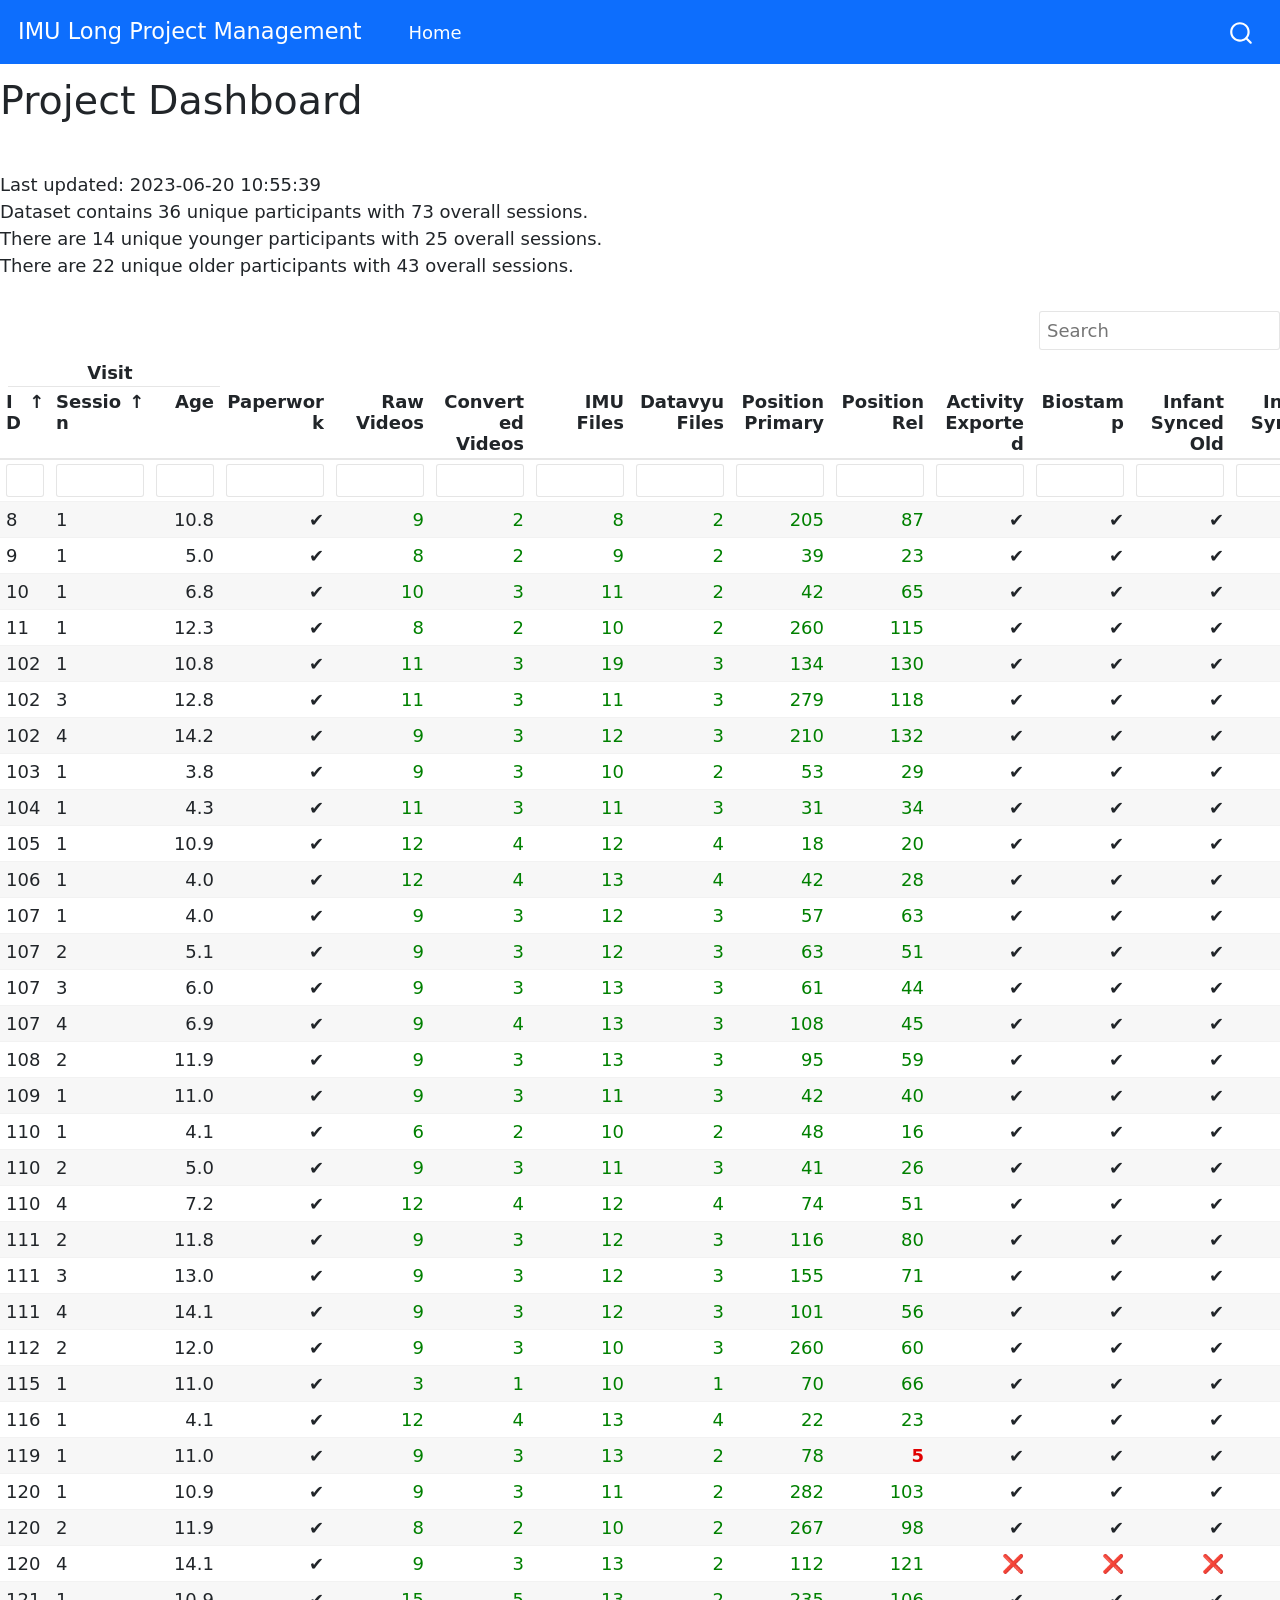
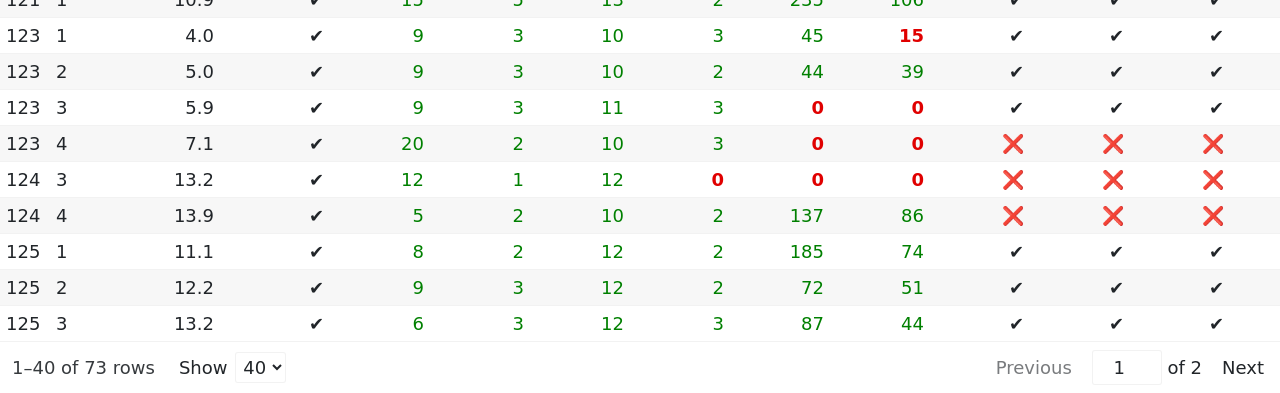
==== commit a35506af: "Revert "Updated Dashboard" This reverts commit f9b4ec4938bd78de7f6e37493250316749376342." ====
--- a/docs/index.html
+++ b/docs/index.html
@@ -122,15 +122,15 @@
 <div class="cell">
 
 </div>
-<p>Last updated: 2023-05-22 12:08:28<br>
-Dataset contains 34 unique participants with 67 overall sessions.<br>
-There are 11 unique younger participants with 21 overall sessions.<br>
-There are 22 unique older participants with 41 overall sessions.</p>
+<p>Last updated: 2023-06-20 10:55:39<br>
+Dataset contains 36 unique participants with 73 overall sessions.<br>
+There are 14 unique younger participants with 25 overall sessions.<br>
+There are 22 unique older participants with 43 overall sessions.</p>
 <div class="cell">
 <div class="cell-output-display">
 
-<div class="reactable html-widget html-fill-item-overflow-hidden html-fill-item" id="htmlwidget-92e427310d9f146d525f" style="width:auto;height:auto;"></div>
-<script type="application/json" data-for="htmlwidget-92e427310d9f146d525f">{"x":{"tag":{"name":"Reactable","attribs":{"data":{"ID":[8,9,10,11,102,102,102,103,104,105,106,107,107,107,107,108,109,110,110,110,111,111,111,112,115,116,119,120,120,120,121,123,123,123,123,124,124,125,125,125,125,128,128,128,128,130,130,130,130,132,132,133,133,134,136,136,136,136,138,138,139,139,139,140,141,141,145],"Session":[1,1,1,1,1,3,4,1,1,1,1,1,2,3,4,2,1,1,2,4,2,3,4,2,1,1,1,1,2,4,1,1,2,3,4,3,4,1,2,3,4,1,2,3,4,1,2,3,4,3,4,1,3,1,1,2,3,4,1,2,1,2,3,1,2,3,2],"Paperwork":[1,1,1,1,3,3,3,3,3,3,3,3,3,3,3,3,3,4,3,3,3,3,3,3,3,3,3,3,3,3,3,3,3,3,3,3,3,3,3,3,3,3,2,3,3,3,3,3,3,3,3,4,3,3,3,3,3,3,3,3,3,3,3,3,3,3,3],"Raw Videos":[9,8,10,8,11,11,9,9,11,12,12,9,9,9,9,9,9,6,9,12,9,9,9,9,3,12,9,9,8,9,15,9,9,9,20,12,5,8,9,6,6,6,12,4,5,9,12,11,32,4,6,5,5,9,5,11,30,4,1,6,6,14,12,7,26,19,6],"Converted Videos":[2,2,3,2,3,3,3,3,3,4,4,3,3,3,4,1,3,2,3,4,3,3,3,3,1,4,3,3,2,3,5,3,3,3,2,1,2,2,3,3,2,0,1,2,2,3,3,2,2,1,1,2,2,3,2,2,2,2,0,0,2,2,2,2,2,2,4],"IMU Files":[8,9,11,10,19,11,12,10,11,12,13,12,12,13,13,13,11,10,11,12,12,12,12,10,10,13,13,11,10,13,13,10,10,11,10,12,10,12,12,12,10,12,11,10,12,14,11,11,13,10,10,12,11,11,10,11,8,2,11,12,12,12,12,12,12,2,2],"Datavyu Files":[2,2,2,2,3,3,3,2,3,4,4,3,3,3,3,3,3,2,3,4,3,3,3,3,1,4,2,2,2,2,2,3,2,2,3,0,1,2,2,3,1,2,1,1,2,1,2,3,2,1,1,2,1,0,2,2,2,0,0,0,0,1,0,2,2,2,0],"Position Primary":[205,39,42,260,134,279,210,53,31,18,42,57,63,61,108,95,42,48,41,74,116,155,101,260,70,22,78,282,267,80,235,45,44,0,0,0,103,185,72,87,73,0,209,103,36,90,0,0,154,2,0,176,2,0,0,0,2,0,0,0,0,0,0,37,73,2,0],"Position Rel":[87,23,65,115,130,118,132,29,34,20,28,63,51,44,45,59,40,16,26,51,80,71,56,60,66,23,5,103,98,121,106,15,39,0,0,0,63,74,51,2,58,0,66,60,38,94,0,0,39,6,0,2,34,0,0,0,2,0,0,0,0,0,0,41,47,45,0],"Activity Exported":[1,1,1,1,1,1,1,1,1,1,1,1,1,1,1,1,1,1,1,1,1,1,1,1,1,1,1,1,1,0,1,1,1,1,0,0,0,1,1,1,0,1,0,0,0,1,1,0,0,0,0,1,0,0,1,0,0,0,0,0,0,0,0,0,0,0,0],"Biostamp":[1,1,1,1,1,1,1,1,1,1,1,1,1,1,1,1,1,1,1,1,1,1,1,1,1,1,1,1,1,0,1,1,1,1,0,0,0,1,1,1,0,1,0,0,0,1,1,0,0,0,0,1,0,0,1,0,0,0,0,0,0,0,0,0,0,0,0],"Infant Synced Old":[1,1,1,1,1,1,1,1,1,1,1,1,1,1,1,1,1,1,1,1,1,1,1,1,1,1,1,1,1,0,1,1,1,1,0,0,0,1,1,1,0,1,0,0,0,1,1,0,0,0,0,1,0,0,0,0,0,0,0,0,0,0,0,0,0,0,0],"Infant Synced Jul":[1,1,1,1,1,1,0,0,0,0,0,0,0,0,0,0,0,0,0,0,0,0,0,0,0,0,0,0,0,0,0,0,0,0,0,0,0,0,0,0,0,0,0,0,0,0,1,0,0,0,0,0,0,0,1,0,0,0,0,0,0,0,0,0,0,0,0],"Infant Synced Codes":[1,1,1,1,1,1,0,0,0,0,0,0,0,0,0,0,0,0,0,0,0,0,0,0,0,0,0,0,0,0,0,0,0,0,0,0,0,0,0,0,0,0,0,0,0,0,1,0,0,0,0,0,0,0,1,0,0,0,0,0,0,0,0,0,0,0,0],"LENA ITS":[1,1,1,1,1,1,1,1,1,1,1,1,1,1,1,1,1,1,1,1,1,1,1,1,1,1,1,1,1,1,1,1,1,1,1,1,1,1,1,1,1,1,1,1,0,1,1,1,0,1,0,1,0,1,1,1,0,0,1,0,1,0,0,0,0,0,0],"LENA Processed":[2,2,2,2,2,2,2,2,2,2,2,2,2,2,2,2,2,2,2,2,2,2,2,2,2,2,2,2,2,2,2,2,2,2,2,2,2,2,2,2,2,2,2,2,0,2,2,2,0,2,0,2,0,2,2,2,0,0,2,0,2,0,0,0,0,0,0],"LENA Synced":[1,1,1,1,1,1,1,1,1,1,1,1,1,1,1,1,1,1,1,1,1,1,1,1,1,1,1,1,1,0,1,1,1,1,0,0,0,1,1,0,0,1,0,0,0,1,0,0,0,0,0,0,0,0,0,0,0,0,0,0,0,0,0,0,0,0,0],"Pt2 Processed":[1,1,0,1,1,1,0,1,1,1,1,1,0,1,1,1,1,1,1,1,1,1,1,1,0,1,1,1,1,0,0,0,1,0,0,0,0,1,1,0,0,0,0,0,0,0,0,0,0,0,0,0,0,0,0,0,0,0,0,0,0,0,0,0,0,0,0],"Age":[10.8090349075975,4.96098562628337,6.80082135523614,12.2546201232033,10.8418891170431,12.8459958932238,14.2258726899384,3.84394250513347,4.27104722792608,10.9075975359343,4.0082135523614,4.04106776180698,5.09240246406571,5.97946611909651,6.93223819301848,11.8932238193018,10.9733059548255,4.10677618069815,5.02669404517454,7.16221765913758,11.8275154004107,12.9774127310062,14.0616016427105,12.0246406570842,10.9733059548255,4.07392197125257,11.0390143737166,10.9404517453799,11.9260780287474,14.0944558521561,10.9404517453799,4.0082135523614,4.96098562628337,5.91375770020534,7.06365503080082,13.2073921971253,13.8973305954825,11.1047227926078,12.1560574948665,13.1745379876797,13.864476386037,10.8418891170431,12.0574948665298,13.0102669404517,"NA",10.7433264887064,12.0246406570842,12.8459958932238,14.0616016427105,5.84804928131417,6.99794661190965,11.1375770020534,13.0759753593429,11.2361396303901,11.170431211499,12.0903490759754,12.8788501026694,13.8973305954825,3.71252566735113,5.02669404517454,11.006160164271,"NA","NA",11.2032854209446,12.0903490759754,"NA","NA"],"Date":["3/30/21","5/5/21","5/25/21","6/16/21","7/12/21","9/11/21","10/23/21","9/6/21","1/3/22","2/9/22","3/3/22","3/8/22","4/9/22","5/6/22","6/4/22","5/12/22","5/19/22","5/31/22","6/28/22","9/1/22","6/14/22","7/19/22","8/21/22","6/16/22","10/5/22","8/15/22","11/1/22","11/13/22","12/13/22","2/17/23","11/8/22","11/22/22","12/21/22","1/19/23","2/23/23","1/31/23","2/21/23","12/4/22","1/5/23","2/5/23","2/26/23","12/19/22","1/25/23","2/23/23",null,"12/19/22","1/27/23","2/21/23","3/30/23","2/7/23","3/14/23","2/10/23","4/10/23","2/12/23","2/15/23","3/15/23","4/8/23","5/9/23","3/8/23","4/17/23","3/12/23",null,null,"3/20/23","4/6/23",null,null],"Start Time":["10:25:00","10:18:00","09:29:00","09:41:00","12:39:00","09:13:00","10:40:00","10:00:00","09:25:00","10:10:00","10:34:00","10:24:00","10:38:00","10:49:00","10:47:00","10:40:00","11:34:00","10:17:00","10:26:00","13:15:00","09:29:00","09:48:00","09:14:00","10:17:00","10:31:00","10:40:00","10:20:00","10:01:00","10:52:00","10:58:00","10:45:00","08:52:00","10:25:00","09:12:00","09:25:00","09:38:00","09:39:00","10:22:00","10:22:00","09:50:00","10:13:00","12:05:00","09:17:00","09:11:00",null,"09:28:00","10:20:00","10:11:00","11:40:00","09:41:00","09:26:00","09:22:00","08:57:00","09:19:00","10:12:00","10:25:00","10:15:00","10:24:00","09:55:00","09:30:00","09:39:00",null,null,"09:17:00","08:34:00",null,null],"End Time":["17:15:00","20:14:00","20:20:00","20:03:00","20:00:00","20:00:00","20:00:00","20:00:00","16:37:00","18:27:00","21:10:00","20:21:00","19:37:00","19:02:00","19:18:00","19:33:00","18:40:00","20:30:00","21:15:00","21:15:00","17:46:00","18:33:00","10:28:00","22:20:00","17:40:00","20:00:00","19:00:00","19:20:00","22:28:00","22:30:00","18:51:00","18:09:00","18:14:00","18:49:00","18:45:00","21:15:00","19:30:00","19:30:00","20:30:00","20:15:00","20:00:00","19:15:00","17:45:00","19:37:00",null,"18:55:00","20:00:00","15:36:00","19:03:00","19:00:00","19:20:00","11:22:00","19:00:00","19:05:00","21:50:00","22:34:00","22:54:00","22:45:00","20:00:00","19:02:00","20:54:00",null,null,"19:25:00","19:02:00",null,null]},"columns":[{"id":"ID","name":"ID","type":"numeric","format":{"cell":{"digits":0},"aggregated":{"digits":0}},"maxWidth":50,"align":"left"},{"id":"Session","name":"Session","type":"numeric","format":{"cell":{"digits":0},"aggregated":{"digits":0}},"maxWidth":100,"align":"left"},{"id":"Paperwork","name":"Paperwork","type":"numeric","format":{"cell":{"digits":1,"percent":true},"aggregated":{"digits":1,"percent":true}},"cell":["✔️","✔️","✔️","✔️","✔️","✔️","✔️","✔️","✔️","✔️","✔️","✔️","✔️","✔️","✔️","✔️","✔️","✔️","✔️","✔️","✔️","✔️","✔️","✔️","✔️","✔️","✔️","✔️","✔️","✔️","✔️","✔️","✔️","✔️","✔️","✔️","✔️","✔️","✔️","✔️","✔️","✔️","✔️","✔️","✔️","✔️","✔️","✔️","✔️","✔️","✔️","✔️","✔️","✔️","✔️","✔️","✔️","✔️","✔️","✔️","✔️","✔️","✔️","✔️","✔️","✔️","✔️"],"minWidth":110},{"id":"Raw Videos","name":"Raw Videos","type":"numeric","format":{"cell":{"digits":0},"aggregated":{"digits":0}},"style":[{"color":"#008000"},{"color":"#008000"},{"color":"#008000"},{"color":"#008000"},{"color":"#008000"},{"color":"#008000"},{"color":"#008000"},{"color":"#008000"},{"color":"#008000"},{"color":"#008000"},{"color":"#008000"},{"color":"#008000"},{"color":"#008000"},{"color":"#008000"},{"color":"#008000"},{"color":"#008000"},{"color":"#008000"},{"color":"#008000"},{"color":"#008000"},{"color":"#008000"},{"color":"#008000"},{"color":"#008000"},{"color":"#008000"},{"color":"#008000"},{"color":"#008000"},{"color":"#008000"},{"color":"#008000"},{"color":"#008000"},{"color":"#008000"},{"color":"#008000"},{"color":"#008000"},{"color":"#008000"},{"color":"#008000"},{"color":"#008000"},{"color":"#008000"},{"color":"#008000"},{"color":"#008000"},{"color":"#008000"},{"color":"#008000"},{"color":"#008000"},{"color":"#008000"},{"color":"#008000"},{"color":"#008000"},{"color":"#008000"},{"color":"#008000"},{"color":"#008000"},{"color":"#008000"},{"color":"#008000"},{"color":"#008000"},{"color":"#008000"},{"color":"#008000"},{"color":"#008000"},{"color":"#008000"},{"color":"#008000"},{"color":"#008000"},{"color":"#008000"},{"color":"#008000"},{"color":"#008000"},{"color":"#008000"},{"color":"#008000"},{"color":"#008000"},{"color":"#008000"},{"color":"#008000"},{"color":"#008000"},{"color":"#008000"},{"color":"#008000"},{"color":"#008000"}]},{"id":"Converted Videos","name":"Converted Videos","type":"numeric","format":{"cell":{"digits":0},"aggregated":{"digits":0}},"style":[{"color":"#008000"},{"color":"#008000"},{"color":"#008000"},{"color":"#008000"},{"color":"#008000"},{"color":"#008000"},{"color":"#008000"},{"color":"#008000"},{"color":"#008000"},{"color":"#008000"},{"color":"#008000"},{"color":"#008000"},{"color":"#008000"},{"color":"#008000"},{"color":"#008000"},{"color":"#008000"},{"color":"#008000"},{"color":"#008000"},{"color":"#008000"},{"color":"#008000"},{"color":"#008000"},{"color":"#008000"},{"color":"#008000"},{"color":"#008000"},{"color":"#008000"},{"color":"#008000"},{"color":"#008000"},{"color":"#008000"},{"color":"#008000"},{"color":"#008000"},{"color":"#008000"},{"color":"#008000"},{"color":"#008000"},{"color":"#008000"},{"color":"#008000"},{"color":"#008000"},{"color":"#008000"},{"color":"#008000"},{"color":"#008000"},{"color":"#008000"},{"color":"#008000"},{"color":"#e00000","fontWeight":"bold"},{"color":"#008000"},{"color":"#008000"},{"color":"#008000"},{"color":"#008000"},{"color":"#008000"},{"color":"#008000"},{"color":"#008000"},{"color":"#008000"},{"color":"#008000"},{"color":"#008000"},{"color":"#008000"},{"color":"#008000"},{"color":"#008000"},{"color":"#008000"},{"color":"#008000"},{"color":"#008000"},{"color":"#e00000","fontWeight":"bold"},{"color":"#e00000","fontWeight":"bold"},{"color":"#008000"},{"color":"#008000"},{"color":"#008000"},{"color":"#008000"},{"color":"#008000"},{"color":"#008000"},{"color":"#008000"}]},{"id":"IMU Files","name":"IMU Files","type":"numeric","format":{"cell":{"digits":0},"aggregated":{"digits":0}},"style":[{"color":"#008000"},{"color":"#008000"},{"color":"#008000"},{"color":"#008000"},{"color":"#008000"},{"color":"#008000"},{"color":"#008000"},{"color":"#008000"},{"color":"#008000"},{"color":"#008000"},{"color":"#008000"},{"color":"#008000"},{"color":"#008000"},{"color":"#008000"},{"color":"#008000"},{"color":"#008000"},{"color":"#008000"},{"color":"#008000"},{"color":"#008000"},{"color":"#008000"},{"color":"#008000"},{"color":"#008000"},{"color":"#008000"},{"color":"#008000"},{"color":"#008000"},{"color":"#008000"},{"color":"#008000"},{"color":"#008000"},{"color":"#008000"},{"color":"#008000"},{"color":"#008000"},{"color":"#008000"},{"color":"#008000"},{"color":"#008000"},{"color":"#008000"},{"color":"#008000"},{"color":"#008000"},{"color":"#008000"},{"color":"#008000"},{"color":"#008000"},{"color":"#008000"},{"color":"#008000"},{"color":"#008000"},{"color":"#008000"},{"color":"#008000"},{"color":"#008000"},{"color":"#008000"},{"color":"#008000"},{"color":"#008000"},{"color":"#008000"},{"color":"#008000"},{"color":"#008000"},{"color":"#008000"},{"color":"#008000"},{"color":"#008000"},{"color":"#008000"},{"color":"#008000"},{"color":"#e00000","fontWeight":"bold"},{"color":"#008000"},{"color":"#008000"},{"color":"#008000"},{"color":"#008000"},{"color":"#008000"},{"color":"#008000"},{"color":"#008000"},{"color":"#e00000","fontWeight":"bold"},{"color":"#e00000","fontWeight":"bold"}]},{"id":"Datavyu Files","name":"Datavyu Files","type":"numeric","format":{"cell":{"digits":0},"aggregated":{"digits":0}},"style":[{"color":"#008000"},{"color":"#008000"},{"color":"#008000"},{"color":"#008000"},{"color":"#008000"},{"color":"#008000"},{"color":"#008000"},{"color":"#008000"},{"color":"#008000"},{"color":"#008000"},{"color":"#008000"},{"color":"#008000"},{"color":"#008000"},{"color":"#008000"},{"color":"#008000"},{"color":"#008000"},{"color":"#008000"},{"color":"#008000"},{"color":"#008000"},{"color":"#008000"},{"color":"#008000"},{"color":"#008000"},{"color":"#008000"},{"color":"#008000"},{"color":"#008000"},{"color":"#008000"},{"color":"#008000"},{"color":"#008000"},{"color":"#008000"},{"color":"#008000"},{"color":"#008000"},{"color":"#008000"},{"color":"#008000"},{"color":"#008000"},{"color":"#008000"},{"color":"#e00000","fontWeight":"bold"},{"color":"#008000"},{"color":"#008000"},{"color":"#008000"},{"color":"#008000"},{"color":"#008000"},{"color":"#008000"},{"color":"#008000"},{"color":"#008000"},{"color":"#008000"},{"color":"#008000"},{"color":"#008000"},{"color":"#008000"},{"color":"#008000"},{"color":"#008000"},{"color":"#008000"},{"color":"#008000"},{"color":"#008000"},{"color":"#e00000","fontWeight":"bold"},{"color":"#008000"},{"color":"#008000"},{"color":"#008000"},{"color":"#e00000","fontWeight":"bold"},{"color":"#e00000","fontWeight":"bold"},{"color":"#e00000","fontWeight":"bold"},{"color":"#e00000","fontWeight":"bold"},{"color":"#008000"},{"color":"#e00000","fontWeight":"bold"},{"color":"#008000"},{"color":"#008000"},{"color":"#008000"},{"color":"#e00000","fontWeight":"bold"}]},{"id":"Position Primary","name":"Position Primary","type":"numeric","format":{"cell":{"digits":0},"aggregated":{"digits":0}},"style":[{"color":"#008000"},{"color":"#008000"},{"color":"#008000"},{"color":"#008000"},{"color":"#008000"},{"color":"#008000"},{"color":"#008000"},{"color":"#008000"},{"color":"#008000"},{"color":"#008000"},{"color":"#008000"},{"color":"#008000"},{"color":"#008000"},{"color":"#008000"},{"color":"#008000"},{"color":"#008000"},{"color":"#008000"},{"color":"#008000"},{"color":"#008000"},{"color":"#008000"},{"color":"#008000"},{"color":"#008000"},{"color":"#008000"},{"color":"#008000"},{"color":"#008000"},{"color":"#008000"},{"color":"#008000"},{"color":"#008000"},{"color":"#008000"},{"color":"#008000"},{"color":"#008000"},{"color":"#008000"},{"color":"#008000"},{"color":"#e00000","fontWeight":"bold"},{"color":"#e00000","fontWeight":"bold"},{"color":"#e00000","fontWeight":"bold"},{"color":"#008000"},{"color":"#008000"},{"color":"#008000"},{"color":"#008000"},{"color":"#008000"},{"color":"#e00000","fontWeight":"bold"},{"color":"#008000"},{"color":"#008000"},{"color":"#008000"},{"color":"#008000"},{"color":"#e00000","fontWeight":"bold"},{"color":"#e00000","fontWeight":"bold"},{"color":"#008000"},{"color":"#e00000","fontWeight":"bold"},{"color":"#e00000","fontWeight":"bold"},{"color":"#008000"},{"color":"#e00000","fontWeight":"bold"},{"color":"#e00000","fontWeight":"bold"},{"color":"#e00000","fontWeight":"bold"},{"color":"#e00000","fontWeight":"bold"},{"color":"#e00000","fontWeight":"bold"},{"color":"#e00000","fontWeight":"bold"},{"color":"#e00000","fontWeight":"bold"},{"color":"#e00000","fontWeight":"bold"},{"color":"#e00000","fontWeight":"bold"},{"color":"#e00000","fontWeight":"bold"},{"color":"#e00000","fontWeight":"bold"},{"color":"#008000"},{"color":"#008000"},{"color":"#e00000","fontWeight":"bold"},{"color":"#e00000","fontWeight":"bold"}]},{"id":"Position Rel","name":"Position Rel","type":"numeric","format":{"cell":{"digits":0},"aggregated":{"digits":0}},"style":[{"color":"#008000"},{"color":"#008000"},{"color":"#008000"},{"color":"#008000"},{"color":"#008000"},{"color":"#008000"},{"color":"#008000"},{"color":"#008000"},{"color":"#008000"},{"color":"#008000"},{"color":"#008000"},{"color":"#008000"},{"color":"#008000"},{"color":"#008000"},{"color":"#008000"},{"color":"#008000"},{"color":"#008000"},{"color":"#008000"},{"color":"#008000"},{"color":"#008000"},{"color":"#008000"},{"color":"#008000"},{"color":"#008000"},{"color":"#008000"},{"color":"#008000"},{"color":"#008000"},{"color":"#e00000","fontWeight":"bold"},{"color":"#008000"},{"color":"#008000"},{"color":"#008000"},{"color":"#008000"},{"color":"#e00000","fontWeight":"bold"},{"color":"#008000"},{"color":"#e00000","fontWeight":"bold"},{"color":"#e00000","fontWeight":"bold"},{"color":"#e00000","fontWeight":"bold"},{"color":"#008000"},{"color":"#008000"},{"color":"#008000"},{"color":"#e00000","fontWeight":"bold"},{"color":"#008000"},{"color":"#e00000","fontWeight":"bold"},{"color":"#008000"},{"color":"#008000"},{"color":"#008000"},{"color":"#008000"},{"color":"#e00000","fontWeight":"bold"},{"color":"#e00000","fontWeight":"bold"},{"color":"#008000"},{"color":"#e00000","fontWeight":"bold"},{"color":"#e00000","fontWeight":"bold"},{"color":"#e00000","fontWeight":"bold"},{"color":"#008000"},{"color":"#e00000","fontWeight":"bold"},{"color":"#e00000","fontWeight":"bold"},{"color":"#e00000","fontWeight":"bold"},{"color":"#e00000","fontWeight":"bold"},{"color":"#e00000","fontWeight":"bold"},{"color":"#e00000","fontWeight":"bold"},{"color":"#e00000","fontWeight":"bold"},{"color":"#e00000","fontWeight":"bold"},{"color":"#e00000","fontWeight":"bold"},{"color":"#e00000","fontWeight":"bold"},{"color":"#008000"},{"color":"#008000"},{"color":"#008000"},{"color":"#e00000","fontWeight":"bold"}]},{"id":"Activity Exported","name":"Activity Exported","type":"numeric","format":{"cell":{"digits":1,"percent":true},"aggregated":{"digits":1,"percent":true}},"cell":["✔️","✔️","✔️","✔️","✔️","✔️","✔️","✔️","✔️","✔️","✔️","✔️","✔️","✔️","✔️","✔️","✔️","✔️","✔️","✔️","✔️","✔️","✔️","✔️","✔️","✔️","✔️","✔️","✔️","❌","✔️","✔️","✔️","✔️","❌","❌","❌","✔️","✔️","✔️","❌","✔️","❌","❌","❌","✔️","✔️","❌","❌","❌","❌","✔️","❌","❌","✔️","❌","❌","❌","❌","❌","❌","❌","❌","❌","❌","❌","❌"]},{"id":"Biostamp","name":"Biostamp","type":"numeric","format":{"cell":{"digits":1,"percent":true},"aggregated":{"digits":1,"percent":true}},"cell":["✔️","✔️","✔️","✔️","✔️","✔️","✔️","✔️","✔️","✔️","✔️","✔️","✔️","✔️","✔️","✔️","✔️","✔️","✔️","✔️","✔️","✔️","✔️","✔️","✔️","✔️","✔️","✔️","✔️","❌","✔️","✔️","✔️","✔️","❌","❌","❌","✔️","✔️","✔️","❌","✔️","❌","❌","❌","✔️","✔️","❌","❌","❌","❌","✔️","❌","❌","✔️","❌","❌","❌","❌","❌","❌","❌","❌","❌","❌","❌","❌"]},{"id":"Infant Synced Old","name":"Infant Synced Old","type":"numeric","format":{"cell":{"digits":1,"percent":true},"aggregated":{"digits":1,"percent":true}},"cell":["✔️","✔️","✔️","✔️","✔️","✔️","✔️","✔️","✔️","✔️","✔️","✔️","✔️","✔️","✔️","✔️","✔️","✔️","✔️","✔️","✔️","✔️","✔️","✔️","✔️","✔️","✔️","✔️","✔️","❌","✔️","✔️","✔️","✔️","❌","❌","❌","✔️","✔️","✔️","❌","✔️","❌","❌","❌","✔️","✔️","❌","❌","❌","❌","✔️","❌","❌","❌","❌","❌","❌","❌","❌","❌","❌","❌","❌","❌","❌","❌"]},{"id":"Infant Synced Jul","name":"Infant Synced Jul","type":"numeric","format":{"cell":{"digits":1,"percent":true},"aggregated":{"digits":1,"percent":true}},"cell":["✔️","✔️","✔️","✔️","✔️","✔️","❌","❌","❌","❌","❌","❌","❌","❌","❌","❌","❌","❌","❌","❌","❌","❌","❌","❌","❌","❌","❌","❌","❌","❌","❌","❌","❌","❌","❌","❌","❌","❌","❌","❌","❌","❌","❌","❌","❌","❌","✔️","❌","❌","❌","❌","❌","❌","❌","✔️","❌","❌","❌","❌","❌","❌","❌","❌","❌","❌","❌","❌"]},{"id":"Infant Synced Codes","name":"Infant Synced Codes","type":"numeric","format":{"cell":{"digits":1,"percent":true},"aggregated":{"digits":1,"percent":true}},"cell":["✔️","✔️","✔️","✔️","✔️","✔️","❌","❌","❌","❌","❌","❌","❌","❌","❌","❌","❌","❌","❌","❌","❌","❌","❌","❌","❌","❌","❌","❌","❌","❌","❌","❌","❌","❌","❌","❌","❌","❌","❌","❌","❌","❌","❌","❌","❌","❌","✔️","❌","❌","❌","❌","❌","❌","❌","✔️","❌","❌","❌","❌","❌","❌","❌","❌","❌","❌","❌","❌"]},{"id":"LENA ITS","name":"LENA ITS","type":"numeric","format":{"cell":{"digits":1,"percent":true},"aggregated":{"digits":1,"percent":true}},"cell":["✔️","✔️","✔️","✔️","✔️","✔️","✔️","✔️","✔️","✔️","✔️","✔️","✔️","✔️","✔️","✔️","✔️","✔️","✔️","✔️","✔️","✔️","✔️","✔️","✔️","✔️","✔️","✔️","✔️","✔️","✔️","✔️","✔️","✔️","✔️","✔️","✔️","✔️","✔️","✔️","✔️","✔️","✔️","✔️","❌","✔️","✔️","✔️","❌","✔️","❌","✔️","❌","✔️","✔️","✔️","❌","❌","✔️","❌","✔️","❌","❌","❌","❌","❌","❌"]},{"id":"LENA Processed","name":"LENA Processed","type":"numeric","format":{"cell":{"digits":1,"percent":true},"aggregated":{"digits":1,"percent":true}},"cell":["✔️","✔️","✔️","✔️","✔️","✔️","✔️","✔️","✔️","✔️","✔️","✔️","✔️","✔️","✔️","✔️","✔️","✔️","✔️","✔️","✔️","✔️","✔️","✔️","✔️","✔️","✔️","✔️","✔️","✔️","✔️","✔️","✔️","✔️","✔️","✔️","✔️","✔️","✔️","✔️","✔️","✔️","✔️","✔️","❌","✔️","✔️","✔️","❌","✔️","❌","✔️","❌","✔️","✔️","✔️","❌","❌","✔️","❌","✔️","❌","❌","❌","❌","❌","❌"],"minWidth":130},{"id":"LENA Synced","name":"LENA Synced","type":"numeric","format":{"cell":{"digits":1,"percent":true},"aggregated":{"digits":1,"percent":true}},"cell":["✔️","✔️","✔️","✔️","✔️","✔️","✔️","✔️","✔️","✔️","✔️","✔️","✔️","✔️","✔️","✔️","✔️","✔️","✔️","✔️","✔️","✔️","✔️","✔️","✔️","✔️","✔️","✔️","✔️","❌","✔️","✔️","✔️","✔️","❌","❌","❌","✔️","✔️","❌","❌","✔️","❌","❌","❌","✔️","❌","❌","❌","❌","❌","❌","❌","❌","❌","❌","❌","❌","❌","❌","❌","❌","❌","❌","❌","❌","❌"]},{"id":"Pt2 Processed","name":"Pt2 Processed","type":"numeric","format":{"cell":{"digits":1,"percent":true},"aggregated":{"digits":1,"percent":true}},"cell":["✔️","✔️","❌","✔️","✔️","✔️","❌","✔️","✔️","✔️","✔️","✔️","❌","✔️","✔️","✔️","✔️","✔️","✔️","✔️","✔️","✔️","✔️","✔️","❌","✔️","✔️","✔️","✔️","❌","❌","❌","✔️","❌","❌","❌","❌","✔️","✔️","❌","❌","❌","❌","❌","❌","❌","❌","❌","❌","❌","❌","❌","❌","❌","❌","❌","❌","❌","❌","❌","❌","❌","❌","❌","❌","❌","❌"]},{"id":"Age","name":"Age","type":"numeric","format":{"cell":{"digits":1},"aggregated":{"digits":1}},"minWidth":70},{"id":"Date","name":"Date","type":"character","format":{"cell":{"date":true},"aggregated":{"date":true}},"minWidth":130},{"id":"Start Time","name":"Start Time","type":["hms","difftime"],"format":{"cell":{"digits":1,"percent":true},"aggregated":{"digits":1,"percent":true}},"minWidth":130},{"id":"End Time","name":"End Time","type":["hms","difftime"],"format":{"cell":{"digits":1,"percent":true},"aggregated":{"digits":1,"percent":true}},"minWidth":130}],"columnGroups":[{"name":"Visit","sticky":"left","columns":["ID","Session","Age"]}],"filterable":true,"searchable":true,"defaultSorted":[{"id":"ID","desc":false},{"id":"Session","desc":false}],"defaultPageSize":40,"showPageSizeOptions":true,"pageSizeOptions":[20,40,60,80],"paginationType":"jump","striped":true,"compact":true,"dataKey":"23700acd5c01f31ef3d95976ab94f44f"},"children":[]},"class":"reactR_markup"},"evals":[],"jsHooks":[]}</script>
+<div class="reactable html-widget html-fill-item-overflow-hidden html-fill-item" id="htmlwidget-3f5544993ae7a41d0b6e" style="width:auto;height:auto;"></div>
+<script type="application/json" data-for="htmlwidget-3f5544993ae7a41d0b6e">{"x":{"tag":{"name":"Reactable","attribs":{"data":{"ID":[8,9,10,11,102,102,102,103,104,105,106,107,107,107,107,108,109,110,110,110,111,111,111,112,115,116,119,120,120,120,121,123,123,123,123,124,124,125,125,125,125,128,128,128,128,130,130,130,130,132,132,133,133,134,136,136,136,136,138,138,138,139,139,139,140,141,141,141,145,145,148,148,149],"Session":[1,1,1,1,1,3,4,1,1,1,1,1,2,3,4,2,1,1,2,4,2,3,4,2,1,1,1,1,2,4,1,1,2,3,4,3,4,1,2,3,4,1,2,3,4,1,2,3,4,3,4,1,3,1,1,2,3,4,1,2,3,1,2,3,1,2,3,4,2,3,1,2,1],"Paperwork":[1,1,1,1,3,3,3,3,3,3,3,3,3,3,3,3,3,4,3,3,3,3,3,3,3,3,3,3,3,3,3,3,3,3,3,3,3,3,3,3,3,3,2,3,3,3,3,3,3,3,3,4,3,3,3,3,3,3,3,3,3,3,3,3,3,3,3,3,3,3,3,3,3],"Raw Videos":[9,8,10,8,11,11,9,9,11,12,12,9,9,9,9,9,9,6,9,12,9,9,9,9,3,12,9,9,8,9,15,9,9,9,20,12,5,8,9,6,6,6,12,4,5,9,12,11,32,4,6,5,5,9,5,11,30,4,1,6,6,6,14,12,7,26,19,25,6,6,5,28,6],"Converted Videos":[2,2,3,2,3,3,3,3,3,4,4,3,3,3,4,3,3,2,3,4,3,3,3,3,1,4,3,3,2,3,5,3,3,3,2,1,2,2,3,3,2,0,1,2,2,3,3,2,2,2,1,2,2,3,2,2,2,2,0,0,2,2,2,2,2,2,2,2,4,2,2,2,2],"IMU Files":[8,9,11,10,19,11,12,10,11,12,13,12,12,13,13,13,11,10,11,12,12,12,12,10,10,13,13,11,10,13,13,10,10,11,10,12,10,12,12,12,10,12,11,10,12,14,11,11,13,10,10,12,11,11,10,11,8,12,11,12,12,12,12,12,12,12,11,2,10,13,10,10,10],"Datavyu Files":[2,2,2,2,3,3,3,2,3,4,4,3,3,3,3,3,3,2,3,4,3,3,3,3,1,4,2,2,2,2,2,3,2,3,3,0,2,2,2,3,2,2,1,2,2,1,3,3,2,1,1,2,2,0,2,2,2,0,0,0,0,1,2,0,2,2,2,0,2,0,2,0,2],"Position Primary":[205,39,42,260,134,279,210,53,31,18,42,57,63,61,108,95,42,48,41,74,116,155,101,260,70,22,78,282,267,112,235,45,44,0,0,0,137,185,72,87,73,0,209,103,36,90,0,0,154,8,0,176,2,0,0,0,131,0,0,0,0,2,0,0,37,73,5,0,2,0,2,0,2],"Position Rel":[87,23,65,115,130,118,132,29,34,20,28,63,51,44,45,59,40,16,26,51,80,71,56,60,66,23,5,103,98,121,106,15,39,0,0,0,86,74,51,44,58,0,66,60,38,94,0,0,39,6,0,117,34,0,0,0,2,0,0,0,0,47,0,0,41,47,45,0,19,0,29,0,14],"Activity Exported":[1,1,1,1,1,1,1,1,1,1,1,1,1,1,1,1,1,1,1,1,1,1,1,1,1,1,1,1,1,0,1,1,1,1,0,0,0,1,1,1,0,1,0,0,0,1,1,0,0,0,0,1,0,0,1,0,0,0,0,0,0,0,0,0,0,0,0,0,0,0,0,0,0],"Biostamp":[1,1,1,1,1,1,1,1,1,1,1,1,1,1,1,1,1,1,1,1,1,1,1,1,1,1,1,1,1,0,1,1,1,1,0,0,0,1,1,1,0,1,1,1,0,1,1,1,0,1,0,1,0,0,1,0,0,0,0,0,0,0,0,0,0,0,0,0,0,0,0,0,0],"Infant Synced Old":[1,1,1,1,1,1,1,1,1,1,1,1,1,1,1,1,1,1,1,1,1,1,1,1,1,1,1,1,1,0,1,1,1,1,0,0,0,1,1,1,0,1,0,0,0,1,1,0,0,0,0,1,0,0,0,0,0,0,0,0,0,0,0,0,0,0,0,0,0,0,0,0,0],"Infant Synced Jul":[1,1,1,1,1,1,1,1,1,1,1,1,1,1,1,1,1,1,1,1,1,1,1,1,1,1,1,1,1,0,1,1,1,1,0,0,0,1,1,1,0,1,0,0,0,1,1,0,0,0,0,1,0,0,1,0,0,0,0,0,0,0,0,0,0,0,0,0,0,0,0,0,0],"Infant Synced Codes":[1,1,1,1,1,1,1,1,1,1,1,1,1,1,1,1,1,1,1,1,1,1,1,1,1,1,1,1,1,0,1,1,1,1,0,0,0,1,1,1,0,1,0,0,0,1,1,0,0,0,0,1,0,0,1,0,0,0,0,0,0,0,0,0,0,0,0,0,0,0,0,0,0],"LENA ITS":[1,1,1,1,1,1,1,1,1,1,1,1,1,1,1,1,1,1,1,1,1,1,1,1,1,1,1,1,1,1,1,1,1,1,1,1,1,1,1,1,1,1,1,1,0,1,1,1,0,1,0,1,0,1,1,1,0,0,1,0,0,1,0,0,0,0,0,0,0,0,0,0,0],"LENA Processed":[2,2,2,2,2,2,2,2,2,2,2,2,2,2,2,2,2,2,2,2,2,2,2,2,2,2,2,2,2,2,2,2,2,2,2,2,2,2,2,2,2,2,2,2,0,2,2,2,0,2,0,2,0,2,2,2,0,0,2,0,0,2,0,0,0,0,0,0,0,0,0,0,0],"LENA Synced":[1,1,1,1,1,1,1,1,1,1,1,1,1,1,1,1,1,1,1,1,1,1,1,1,1,1,1,1,1,0,1,1,1,1,0,0,0,1,1,0,0,1,0,0,0,1,0,0,0,0,0,0,0,0,0,0,0,0,0,0,0,0,0,0,0,0,0,0,0,0,0,0,0],"Pt2 Processed":[1,1,0,1,1,1,0,1,1,1,1,1,0,1,1,1,1,1,1,1,1,1,1,1,0,1,1,1,1,0,0,0,1,0,0,0,0,1,1,0,0,0,0,0,0,0,0,0,0,0,0,0,0,0,0,0,0,0,0,0,0,0,0,0,0,0,0,0,0,0,0,0,0],"Age":[10.8090349075975,4.96098562628337,6.80082135523614,12.2546201232033,10.8418891170431,12.8459958932238,14.2258726899384,3.84394250513347,4.27104722792608,10.9075975359343,4.0082135523614,4.04106776180698,5.09240246406571,5.97946611909651,6.93223819301848,11.8932238193018,10.9733059548255,4.10677618069815,5.02669404517454,7.16221765913758,11.8275154004107,12.9774127310062,14.0616016427105,12.0246406570842,10.9733059548255,4.07392197125257,11.0390143737166,10.9404517453799,11.9260780287474,14.0944558521561,10.9404517453799,4.0082135523614,4.96098562628337,5.91375770020534,7.06365503080082,13.2073921971253,13.8973305954825,11.1047227926078,12.1560574948665,13.1745379876797,13.864476386037,10.8418891170431,12.0574948665298,13.0102669404517,"NA",10.7433264887064,12.0246406570842,12.8459958932238,14.0616016427105,5.84804928131417,6.99794661190965,11.1375770020534,13.0759753593429,11.2361396303901,11.170431211499,12.0903490759754,12.8788501026694,13.8973305954825,3.71252566735113,5.02669404517454,6.04517453798768,11.006160164271,"NA",13.1088295687885,11.2032854209446,12.0903490759754,12.911704312115,"NA",4.79671457905544,"NA",4.07392197125257,"NA",3.90965092402464],"Date":["3/30/21","5/5/21","5/25/21","6/16/21","7/12/21","9/11/21","10/23/21","9/6/21","1/3/22","2/9/22","3/3/22","3/8/22","4/9/22","5/6/22","6/4/22","5/12/22","5/19/22","5/31/22","6/28/22","9/1/22","6/14/22","7/19/22","8/21/22","6/16/22","10/5/22","8/15/22","11/1/22","11/13/22","12/13/22","2/17/23","11/8/22","11/22/22","12/21/22","1/19/23","2/23/23","1/31/23","2/21/23","12/4/22","1/5/23","2/5/23","2/26/23","12/19/22","1/25/23","2/23/23",null,"12/19/22","1/27/23","2/21/23","3/30/23","2/7/23","3/14/23","2/10/23","4/10/23","2/12/23","2/15/23","3/15/23","4/8/23","5/9/23","3/8/23","4/17/23","5/18/23","3/12/23",null,"5/15/23","3/20/23","4/6/23","5/1/23",null,"5/11/23",null,"5/23/23",null,"5/26/23"],"Start Time":["10:25:00","10:18:00","09:29:00","09:41:00","12:39:00","09:13:00","10:40:00","10:00:00","09:25:00","10:10:00","10:34:00","10:24:00","10:38:00","10:49:00","10:47:00","10:40:00","11:34:00","10:17:00","10:26:00","13:15:00","09:29:00","09:48:00","09:14:00","10:17:00","10:31:00","10:40:00","10:20:00","10:01:00","10:52:00","10:58:00","10:45:00","08:52:00","10:25:00","09:12:00","09:25:00","09:38:00","09:39:00","10:22:00","10:22:00","09:50:00","10:13:00","12:05:00","09:17:00","09:11:00",null,"09:28:00","10:20:00","10:11:00","11:40:00","09:41:00","09:26:00","09:22:00","08:57:00","09:19:00","10:12:00","10:25:00","10:15:00","10:24:00","09:55:00","09:30:00","09:51:00","09:39:00",null,"10:24:00","09:17:00","08:34:00","08:19:00",null,"10:09:00",null,"10:10:00",null,"10:40:00"],"End Time":["17:15:00","20:14:00","20:20:00","20:03:00","20:00:00","20:00:00","20:00:00","20:00:00","16:37:00","18:27:00","21:10:00","20:21:00","19:37:00","19:02:00","19:18:00","19:33:00","18:40:00","20:30:00","21:15:00","21:15:00","17:46:00","18:33:00","10:28:00","22:20:00","17:40:00","20:00:00","19:00:00","19:20:00","22:28:00","22:30:00","18:51:00","18:09:00","18:14:00","18:49:00","18:45:00","21:15:00","19:30:00","19:30:00","20:30:00","20:15:00","20:00:00","19:15:00","17:45:00","19:37:00",null,"18:55:00","20:00:00","15:36:00","19:03:00","19:00:00","19:20:00","11:22:00","19:00:00","19:05:00","21:50:00","22:34:00","22:54:00","22:45:00","20:00:00","19:02:00","19:27:00","20:54:00",null,"18:59:00","19:25:00","19:02:00","19:07:00",null,"20:44:00",null,"19:25:00",null,"17:40:00"]},"columns":[{"id":"ID","name":"ID","type":"numeric","format":{"cell":{"digits":0},"aggregated":{"digits":0}},"maxWidth":50,"align":"left"},{"id":"Session","name":"Session","type":"numeric","format":{"cell":{"digits":0},"aggregated":{"digits":0}},"maxWidth":100,"align":"left"},{"id":"Paperwork","name":"Paperwork","type":"numeric","format":{"cell":{"digits":1,"percent":true},"aggregated":{"digits":1,"percent":true}},"cell":["✔️","✔️","✔️","✔️","✔️","✔️","✔️","✔️","✔️","✔️","✔️","✔️","✔️","✔️","✔️","✔️","✔️","✔️","✔️","✔️","✔️","✔️","✔️","✔️","✔️","✔️","✔️","✔️","✔️","✔️","✔️","✔️","✔️","✔️","✔️","✔️","✔️","✔️","✔️","✔️","✔️","✔️","✔️","✔️","✔️","✔️","✔️","✔️","✔️","✔️","✔️","✔️","✔️","✔️","✔️","✔️","✔️","✔️","✔️","✔️","✔️","✔️","✔️","✔️","✔️","✔️","✔️","✔️","✔️","✔️","✔️","✔️","✔️"],"minWidth":110},{"id":"Raw Videos","name":"Raw Videos","type":"numeric","format":{"cell":{"digits":0},"aggregated":{"digits":0}},"style":[{"color":"#008000"},{"color":"#008000"},{"color":"#008000"},{"color":"#008000"},{"color":"#008000"},{"color":"#008000"},{"color":"#008000"},{"color":"#008000"},{"color":"#008000"},{"color":"#008000"},{"color":"#008000"},{"color":"#008000"},{"color":"#008000"},{"color":"#008000"},{"color":"#008000"},{"color":"#008000"},{"color":"#008000"},{"color":"#008000"},{"color":"#008000"},{"color":"#008000"},{"color":"#008000"},{"color":"#008000"},{"color":"#008000"},{"color":"#008000"},{"color":"#008000"},{"color":"#008000"},{"color":"#008000"},{"color":"#008000"},{"color":"#008000"},{"color":"#008000"},{"color":"#008000"},{"color":"#008000"},{"color":"#008000"},{"color":"#008000"},{"color":"#008000"},{"color":"#008000"},{"color":"#008000"},{"color":"#008000"},{"color":"#008000"},{"color":"#008000"},{"color":"#008000"},{"color":"#008000"},{"color":"#008000"},{"color":"#008000"},{"color":"#008000"},{"color":"#008000"},{"color":"#008000"},{"color":"#008000"},{"color":"#008000"},{"color":"#008000"},{"color":"#008000"},{"color":"#008000"},{"color":"#008000"},{"color":"#008000"},{"color":"#008000"},{"color":"#008000"},{"color":"#008000"},{"color":"#008000"},{"color":"#008000"},{"color":"#008000"},{"color":"#008000"},{"color":"#008000"},{"color":"#008000"},{"color":"#008000"},{"color":"#008000"},{"color":"#008000"},{"color":"#008000"},{"color":"#008000"},{"color":"#008000"},{"color":"#008000"},{"color":"#008000"},{"color":"#008000"},{"color":"#008000"}]},{"id":"Converted Videos","name":"Converted Videos","type":"numeric","format":{"cell":{"digits":0},"aggregated":{"digits":0}},"style":[{"color":"#008000"},{"color":"#008000"},{"color":"#008000"},{"color":"#008000"},{"color":"#008000"},{"color":"#008000"},{"color":"#008000"},{"color":"#008000"},{"color":"#008000"},{"color":"#008000"},{"color":"#008000"},{"color":"#008000"},{"color":"#008000"},{"color":"#008000"},{"color":"#008000"},{"color":"#008000"},{"color":"#008000"},{"color":"#008000"},{"color":"#008000"},{"color":"#008000"},{"color":"#008000"},{"color":"#008000"},{"color":"#008000"},{"color":"#008000"},{"color":"#008000"},{"color":"#008000"},{"color":"#008000"},{"color":"#008000"},{"color":"#008000"},{"color":"#008000"},{"color":"#008000"},{"color":"#008000"},{"color":"#008000"},{"color":"#008000"},{"color":"#008000"},{"color":"#008000"},{"color":"#008000"},{"color":"#008000"},{"color":"#008000"},{"color":"#008000"},{"color":"#008000"},{"color":"#e00000","fontWeight":"bold"},{"color":"#008000"},{"color":"#008000"},{"color":"#008000"},{"color":"#008000"},{"color":"#008000"},{"color":"#008000"},{"color":"#008000"},{"color":"#008000"},{"color":"#008000"},{"color":"#008000"},{"color":"#008000"},{"color":"#008000"},{"color":"#008000"},{"color":"#008000"},{"color":"#008000"},{"color":"#008000"},{"color":"#e00000","fontWeight":"bold"},{"color":"#e00000","fontWeight":"bold"},{"color":"#008000"},{"color":"#008000"},{"color":"#008000"},{"color":"#008000"},{"color":"#008000"},{"color":"#008000"},{"color":"#008000"},{"color":"#008000"},{"color":"#008000"},{"color":"#008000"},{"color":"#008000"},{"color":"#008000"},{"color":"#008000"}]},{"id":"IMU Files","name":"IMU Files","type":"numeric","format":{"cell":{"digits":0},"aggregated":{"digits":0}},"style":[{"color":"#008000"},{"color":"#008000"},{"color":"#008000"},{"color":"#008000"},{"color":"#008000"},{"color":"#008000"},{"color":"#008000"},{"color":"#008000"},{"color":"#008000"},{"color":"#008000"},{"color":"#008000"},{"color":"#008000"},{"color":"#008000"},{"color":"#008000"},{"color":"#008000"},{"color":"#008000"},{"color":"#008000"},{"color":"#008000"},{"color":"#008000"},{"color":"#008000"},{"color":"#008000"},{"color":"#008000"},{"color":"#008000"},{"color":"#008000"},{"color":"#008000"},{"color":"#008000"},{"color":"#008000"},{"color":"#008000"},{"color":"#008000"},{"color":"#008000"},{"color":"#008000"},{"color":"#008000"},{"color":"#008000"},{"color":"#008000"},{"color":"#008000"},{"color":"#008000"},{"color":"#008000"},{"color":"#008000"},{"color":"#008000"},{"color":"#008000"},{"color":"#008000"},{"color":"#008000"},{"color":"#008000"},{"color":"#008000"},{"color":"#008000"},{"color":"#008000"},{"color":"#008000"},{"color":"#008000"},{"color":"#008000"},{"color":"#008000"},{"color":"#008000"},{"color":"#008000"},{"color":"#008000"},{"color":"#008000"},{"color":"#008000"},{"color":"#008000"},{"color":"#008000"},{"color":"#008000"},{"color":"#008000"},{"color":"#008000"},{"color":"#008000"},{"color":"#008000"},{"color":"#008000"},{"color":"#008000"},{"color":"#008000"},{"color":"#008000"},{"color":"#008000"},{"color":"#e00000","fontWeight":"bold"},{"color":"#008000"},{"color":"#008000"},{"color":"#008000"},{"color":"#008000"},{"color":"#008000"}]},{"id":"Datavyu Files","name":"Datavyu Files","type":"numeric","format":{"cell":{"digits":0},"aggregated":{"digits":0}},"style":[{"color":"#008000"},{"color":"#008000"},{"color":"#008000"},{"color":"#008000"},{"color":"#008000"},{"color":"#008000"},{"color":"#008000"},{"color":"#008000"},{"color":"#008000"},{"color":"#008000"},{"color":"#008000"},{"color":"#008000"},{"color":"#008000"},{"color":"#008000"},{"color":"#008000"},{"color":"#008000"},{"color":"#008000"},{"color":"#008000"},{"color":"#008000"},{"color":"#008000"},{"color":"#008000"},{"color":"#008000"},{"color":"#008000"},{"color":"#008000"},{"color":"#008000"},{"color":"#008000"},{"color":"#008000"},{"color":"#008000"},{"color":"#008000"},{"color":"#008000"},{"color":"#008000"},{"color":"#008000"},{"color":"#008000"},{"color":"#008000"},{"color":"#008000"},{"color":"#e00000","fontWeight":"bold"},{"color":"#008000"},{"color":"#008000"},{"color":"#008000"},{"color":"#008000"},{"color":"#008000"},{"color":"#008000"},{"color":"#008000"},{"color":"#008000"},{"color":"#008000"},{"color":"#008000"},{"color":"#008000"},{"color":"#008000"},{"color":"#008000"},{"color":"#008000"},{"color":"#008000"},{"color":"#008000"},{"color":"#008000"},{"color":"#e00000","fontWeight":"bold"},{"color":"#008000"},{"color":"#008000"},{"color":"#008000"},{"color":"#e00000","fontWeight":"bold"},{"color":"#e00000","fontWeight":"bold"},{"color":"#e00000","fontWeight":"bold"},{"color":"#e00000","fontWeight":"bold"},{"color":"#008000"},{"color":"#008000"},{"color":"#e00000","fontWeight":"bold"},{"color":"#008000"},{"color":"#008000"},{"color":"#008000"},{"color":"#e00000","fontWeight":"bold"},{"color":"#008000"},{"color":"#e00000","fontWeight":"bold"},{"color":"#008000"},{"color":"#e00000","fontWeight":"bold"},{"color":"#008000"}]},{"id":"Position Primary","name":"Position Primary","type":"numeric","format":{"cell":{"digits":0},"aggregated":{"digits":0}},"style":[{"color":"#008000"},{"color":"#008000"},{"color":"#008000"},{"color":"#008000"},{"color":"#008000"},{"color":"#008000"},{"color":"#008000"},{"color":"#008000"},{"color":"#008000"},{"color":"#008000"},{"color":"#008000"},{"color":"#008000"},{"color":"#008000"},{"color":"#008000"},{"color":"#008000"},{"color":"#008000"},{"color":"#008000"},{"color":"#008000"},{"color":"#008000"},{"color":"#008000"},{"color":"#008000"},{"color":"#008000"},{"color":"#008000"},{"color":"#008000"},{"color":"#008000"},{"color":"#008000"},{"color":"#008000"},{"color":"#008000"},{"color":"#008000"},{"color":"#008000"},{"color":"#008000"},{"color":"#008000"},{"color":"#008000"},{"color":"#e00000","fontWeight":"bold"},{"color":"#e00000","fontWeight":"bold"},{"color":"#e00000","fontWeight":"bold"},{"color":"#008000"},{"color":"#008000"},{"color":"#008000"},{"color":"#008000"},{"color":"#008000"},{"color":"#e00000","fontWeight":"bold"},{"color":"#008000"},{"color":"#008000"},{"color":"#008000"},{"color":"#008000"},{"color":"#e00000","fontWeight":"bold"},{"color":"#e00000","fontWeight":"bold"},{"color":"#008000"},{"color":"#e00000","fontWeight":"bold"},{"color":"#e00000","fontWeight":"bold"},{"color":"#008000"},{"color":"#e00000","fontWeight":"bold"},{"color":"#e00000","fontWeight":"bold"},{"color":"#e00000","fontWeight":"bold"},{"color":"#e00000","fontWeight":"bold"},{"color":"#008000"},{"color":"#e00000","fontWeight":"bold"},{"color":"#e00000","fontWeight":"bold"},{"color":"#e00000","fontWeight":"bold"},{"color":"#e00000","fontWeight":"bold"},{"color":"#e00000","fontWeight":"bold"},{"color":"#e00000","fontWeight":"bold"},{"color":"#e00000","fontWeight":"bold"},{"color":"#008000"},{"color":"#008000"},{"color":"#e00000","fontWeight":"bold"},{"color":"#e00000","fontWeight":"bold"},{"color":"#e00000","fontWeight":"bold"},{"color":"#e00000","fontWeight":"bold"},{"color":"#e00000","fontWeight":"bold"},{"color":"#e00000","fontWeight":"bold"},{"color":"#e00000","fontWeight":"bold"}]},{"id":"Position Rel","name":"Position Rel","type":"numeric","format":{"cell":{"digits":0},"aggregated":{"digits":0}},"style":[{"color":"#008000"},{"color":"#008000"},{"color":"#008000"},{"color":"#008000"},{"color":"#008000"},{"color":"#008000"},{"color":"#008000"},{"color":"#008000"},{"color":"#008000"},{"color":"#008000"},{"color":"#008000"},{"color":"#008000"},{"color":"#008000"},{"color":"#008000"},{"color":"#008000"},{"color":"#008000"},{"color":"#008000"},{"color":"#008000"},{"color":"#008000"},{"color":"#008000"},{"color":"#008000"},{"color":"#008000"},{"color":"#008000"},{"color":"#008000"},{"color":"#008000"},{"color":"#008000"},{"color":"#e00000","fontWeight":"bold"},{"color":"#008000"},{"color":"#008000"},{"color":"#008000"},{"color":"#008000"},{"color":"#e00000","fontWeight":"bold"},{"color":"#008000"},{"color":"#e00000","fontWeight":"bold"},{"color":"#e00000","fontWeight":"bold"},{"color":"#e00000","fontWeight":"bold"},{"color":"#008000"},{"color":"#008000"},{"color":"#008000"},{"color":"#008000"},{"color":"#008000"},{"color":"#e00000","fontWeight":"bold"},{"color":"#008000"},{"color":"#008000"},{"color":"#008000"},{"color":"#008000"},{"color":"#e00000","fontWeight":"bold"},{"color":"#e00000","fontWeight":"bold"},{"color":"#008000"},{"color":"#e00000","fontWeight":"bold"},{"color":"#e00000","fontWeight":"bold"},{"color":"#008000"},{"color":"#008000"},{"color":"#e00000","fontWeight":"bold"},{"color":"#e00000","fontWeight":"bold"},{"color":"#e00000","fontWeight":"bold"},{"color":"#e00000","fontWeight":"bold"},{"color":"#e00000","fontWeight":"bold"},{"color":"#e00000","fontWeight":"bold"},{"color":"#e00000","fontWeight":"bold"},{"color":"#e00000","fontWeight":"bold"},{"color":"#008000"},{"color":"#e00000","fontWeight":"bold"},{"color":"#e00000","fontWeight":"bold"},{"color":"#008000"},{"color":"#008000"},{"color":"#008000"},{"color":"#e00000","fontWeight":"bold"},{"color":"#008000"},{"color":"#e00000","fontWeight":"bold"},{"color":"#008000"},{"color":"#e00000","fontWeight":"bold"},{"color":"#e00000","fontWeight":"bold"}]},{"id":"Activity Exported","name":"Activity Exported","type":"numeric","format":{"cell":{"digits":1,"percent":true},"aggregated":{"digits":1,"percent":true}},"cell":["✔️","✔️","✔️","✔️","✔️","✔️","✔️","✔️","✔️","✔️","✔️","✔️","✔️","✔️","✔️","✔️","✔️","✔️","✔️","✔️","✔️","✔️","✔️","✔️","✔️","✔️","✔️","✔️","✔️","❌","✔️","✔️","✔️","✔️","❌","❌","❌","✔️","✔️","✔️","❌","✔️","❌","❌","❌","✔️","✔️","❌","❌","❌","❌","✔️","❌","❌","✔️","❌","❌","❌","❌","❌","❌","❌","❌","❌","❌","❌","❌","❌","❌","❌","❌","❌","❌"]},{"id":"Biostamp","name":"Biostamp","type":"numeric","format":{"cell":{"digits":1,"percent":true},"aggregated":{"digits":1,"percent":true}},"cell":["✔️","✔️","✔️","✔️","✔️","✔️","✔️","✔️","✔️","✔️","✔️","✔️","✔️","✔️","✔️","✔️","✔️","✔️","✔️","✔️","✔️","✔️","✔️","✔️","✔️","✔️","✔️","✔️","✔️","❌","✔️","✔️","✔️","✔️","❌","❌","❌","✔️","✔️","✔️","❌","✔️","✔️","✔️","❌","✔️","✔️","✔️","❌","✔️","❌","✔️","❌","❌","✔️","❌","❌","❌","❌","❌","❌","❌","❌","❌","❌","❌","❌","❌","❌","❌","❌","❌","❌"]},{"id":"Infant Synced Old","name":"Infant Synced Old","type":"numeric","format":{"cell":{"digits":1,"percent":true},"aggregated":{"digits":1,"percent":true}},"cell":["✔️","✔️","✔️","✔️","✔️","✔️","✔️","✔️","✔️","✔️","✔️","✔️","✔️","✔️","✔️","✔️","✔️","✔️","✔️","✔️","✔️","✔️","✔️","✔️","✔️","✔️","✔️","✔️","✔️","❌","✔️","✔️","✔️","✔️","❌","❌","❌","✔️","✔️","✔️","❌","✔️","❌","❌","❌","✔️","✔️","❌","❌","❌","❌","✔️","❌","❌","❌","❌","❌","❌","❌","❌","❌","❌","❌","❌","❌","❌","❌","❌","❌","❌","❌","❌","❌"]},{"id":"Infant Synced Jul","name":"Infant Synced Jul","type":"numeric","format":{"cell":{"digits":1,"percent":true},"aggregated":{"digits":1,"percent":true}},"cell":["✔️","✔️","✔️","✔️","✔️","✔️","✔️","✔️","✔️","✔️","✔️","✔️","✔️","✔️","✔️","✔️","✔️","✔️","✔️","✔️","✔️","✔️","✔️","✔️","✔️","✔️","✔️","✔️","✔️","❌","✔️","✔️","✔️","✔️","❌","❌","❌","✔️","✔️","✔️","❌","✔️","❌","❌","❌","✔️","✔️","❌","❌","❌","❌","✔️","❌","❌","✔️","❌","❌","❌","❌","❌","❌","❌","❌","❌","❌","❌","❌","❌","❌","❌","❌","❌","❌"]},{"id":"Infant Synced Codes","name":"Infant Synced Codes","type":"numeric","format":{"cell":{"digits":1,"percent":true},"aggregated":{"digits":1,"percent":true}},"cell":["✔️","✔️","✔️","✔️","✔️","✔️","✔️","✔️","✔️","✔️","✔️","✔️","✔️","✔️","✔️","✔️","✔️","✔️","✔️","✔️","✔️","✔️","✔️","✔️","✔️","✔️","✔️","✔️","✔️","❌","✔️","✔️","✔️","✔️","❌","❌","❌","✔️","✔️","✔️","❌","✔️","❌","❌","❌","✔️","✔️","❌","❌","❌","❌","✔️","❌","❌","✔️","❌","❌","❌","❌","❌","❌","❌","❌","❌","❌","❌","❌","❌","❌","❌","❌","❌","❌"]},{"id":"LENA ITS","name":"LENA ITS","type":"numeric","format":{"cell":{"digits":1,"percent":true},"aggregated":{"digits":1,"percent":true}},"cell":["✔️","✔️","✔️","✔️","✔️","✔️","✔️","✔️","✔️","✔️","✔️","✔️","✔️","✔️","✔️","✔️","✔️","✔️","✔️","✔️","✔️","✔️","✔️","✔️","✔️","✔️","✔️","✔️","✔️","✔️","✔️","✔️","✔️","✔️","✔️","✔️","✔️","✔️","✔️","✔️","✔️","✔️","✔️","✔️","❌","✔️","✔️","✔️","❌","✔️","❌","✔️","❌","✔️","✔️","✔️","❌","❌","✔️","❌","❌","✔️","❌","❌","❌","❌","❌","❌","❌","❌","❌","❌","❌"]},{"id":"LENA Processed","name":"LENA Processed","type":"numeric","format":{"cell":{"digits":1,"percent":true},"aggregated":{"digits":1,"percent":true}},"cell":["✔️","✔️","✔️","✔️","✔️","✔️","✔️","✔️","✔️","✔️","✔️","✔️","✔️","✔️","✔️","✔️","✔️","✔️","✔️","✔️","✔️","✔️","✔️","✔️","✔️","✔️","✔️","✔️","✔️","✔️","✔️","✔️","✔️","✔️","✔️","✔️","✔️","✔️","✔️","✔️","✔️","✔️","✔️","✔️","❌","✔️","✔️","✔️","❌","✔️","❌","✔️","❌","✔️","✔️","✔️","❌","❌","✔️","❌","❌","✔️","❌","❌","❌","❌","❌","❌","❌","❌","❌","❌","❌"],"minWidth":130},{"id":"LENA Synced","name":"LENA Synced","type":"numeric","format":{"cell":{"digits":1,"percent":true},"aggregated":{"digits":1,"percent":true}},"cell":["✔️","✔️","✔️","✔️","✔️","✔️","✔️","✔️","✔️","✔️","✔️","✔️","✔️","✔️","✔️","✔️","✔️","✔️","✔️","✔️","✔️","✔️","✔️","✔️","✔️","✔️","✔️","✔️","✔️","❌","✔️","✔️","✔️","✔️","❌","❌","❌","✔️","✔️","❌","❌","✔️","❌","❌","❌","✔️","❌","❌","❌","❌","❌","❌","❌","❌","❌","❌","❌","❌","❌","❌","❌","❌","❌","❌","❌","❌","❌","❌","❌","❌","❌","❌","❌"]},{"id":"Pt2 Processed","name":"Pt2 Processed","type":"numeric","format":{"cell":{"digits":1,"percent":true},"aggregated":{"digits":1,"percent":true}},"cell":["✔️","✔️","❌","✔️","✔️","✔️","❌","✔️","✔️","✔️","✔️","✔️","❌","✔️","✔️","✔️","✔️","✔️","✔️","✔️","✔️","✔️","✔️","✔️","❌","✔️","✔️","✔️","✔️","❌","❌","❌","✔️","❌","❌","❌","❌","✔️","✔️","❌","❌","❌","❌","❌","❌","❌","❌","❌","❌","❌","❌","❌","❌","❌","❌","❌","❌","❌","❌","❌","❌","❌","❌","❌","❌","❌","❌","❌","❌","❌","❌","❌","❌"]},{"id":"Age","name":"Age","type":"numeric","format":{"cell":{"digits":1},"aggregated":{"digits":1}},"minWidth":70},{"id":"Date","name":"Date","type":"character","format":{"cell":{"date":true},"aggregated":{"date":true}},"minWidth":130},{"id":"Start Time","name":"Start Time","type":["hms","difftime"],"format":{"cell":{"digits":1,"percent":true},"aggregated":{"digits":1,"percent":true}},"minWidth":130},{"id":"End Time","name":"End Time","type":["hms","difftime"],"format":{"cell":{"digits":1,"percent":true},"aggregated":{"digits":1,"percent":true}},"minWidth":130}],"columnGroups":[{"name":"Visit","sticky":"left","columns":["ID","Session","Age"]}],"filterable":true,"searchable":true,"defaultSorted":[{"id":"ID","desc":false},{"id":"Session","desc":false}],"defaultPageSize":40,"showPageSizeOptions":true,"pageSizeOptions":[20,40,60,80],"paginationType":"jump","striped":true,"compact":true,"dataKey":"a8a095068e600ae09e77c64f9315dce9"},"children":[]},"class":"reactR_markup"},"evals":[],"jsHooks":[]}</script>
 </div>
 </div>
 
